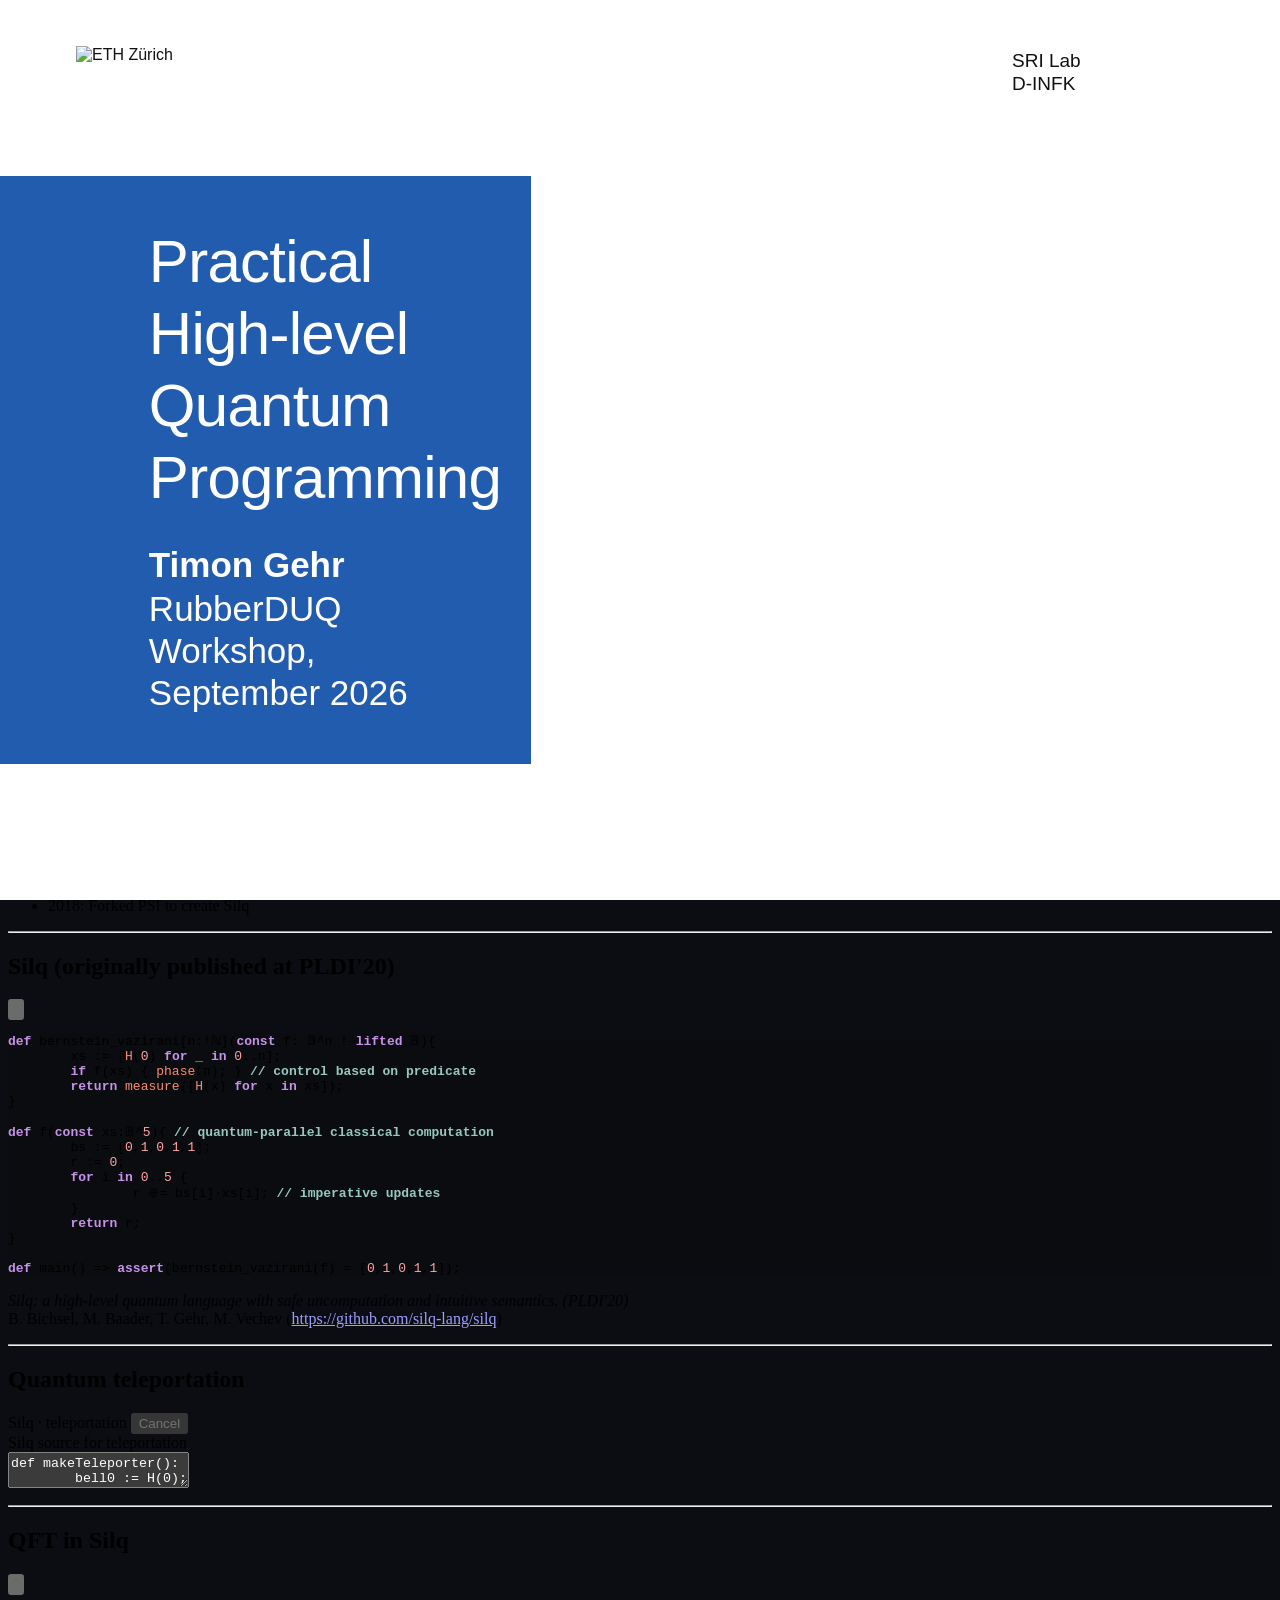
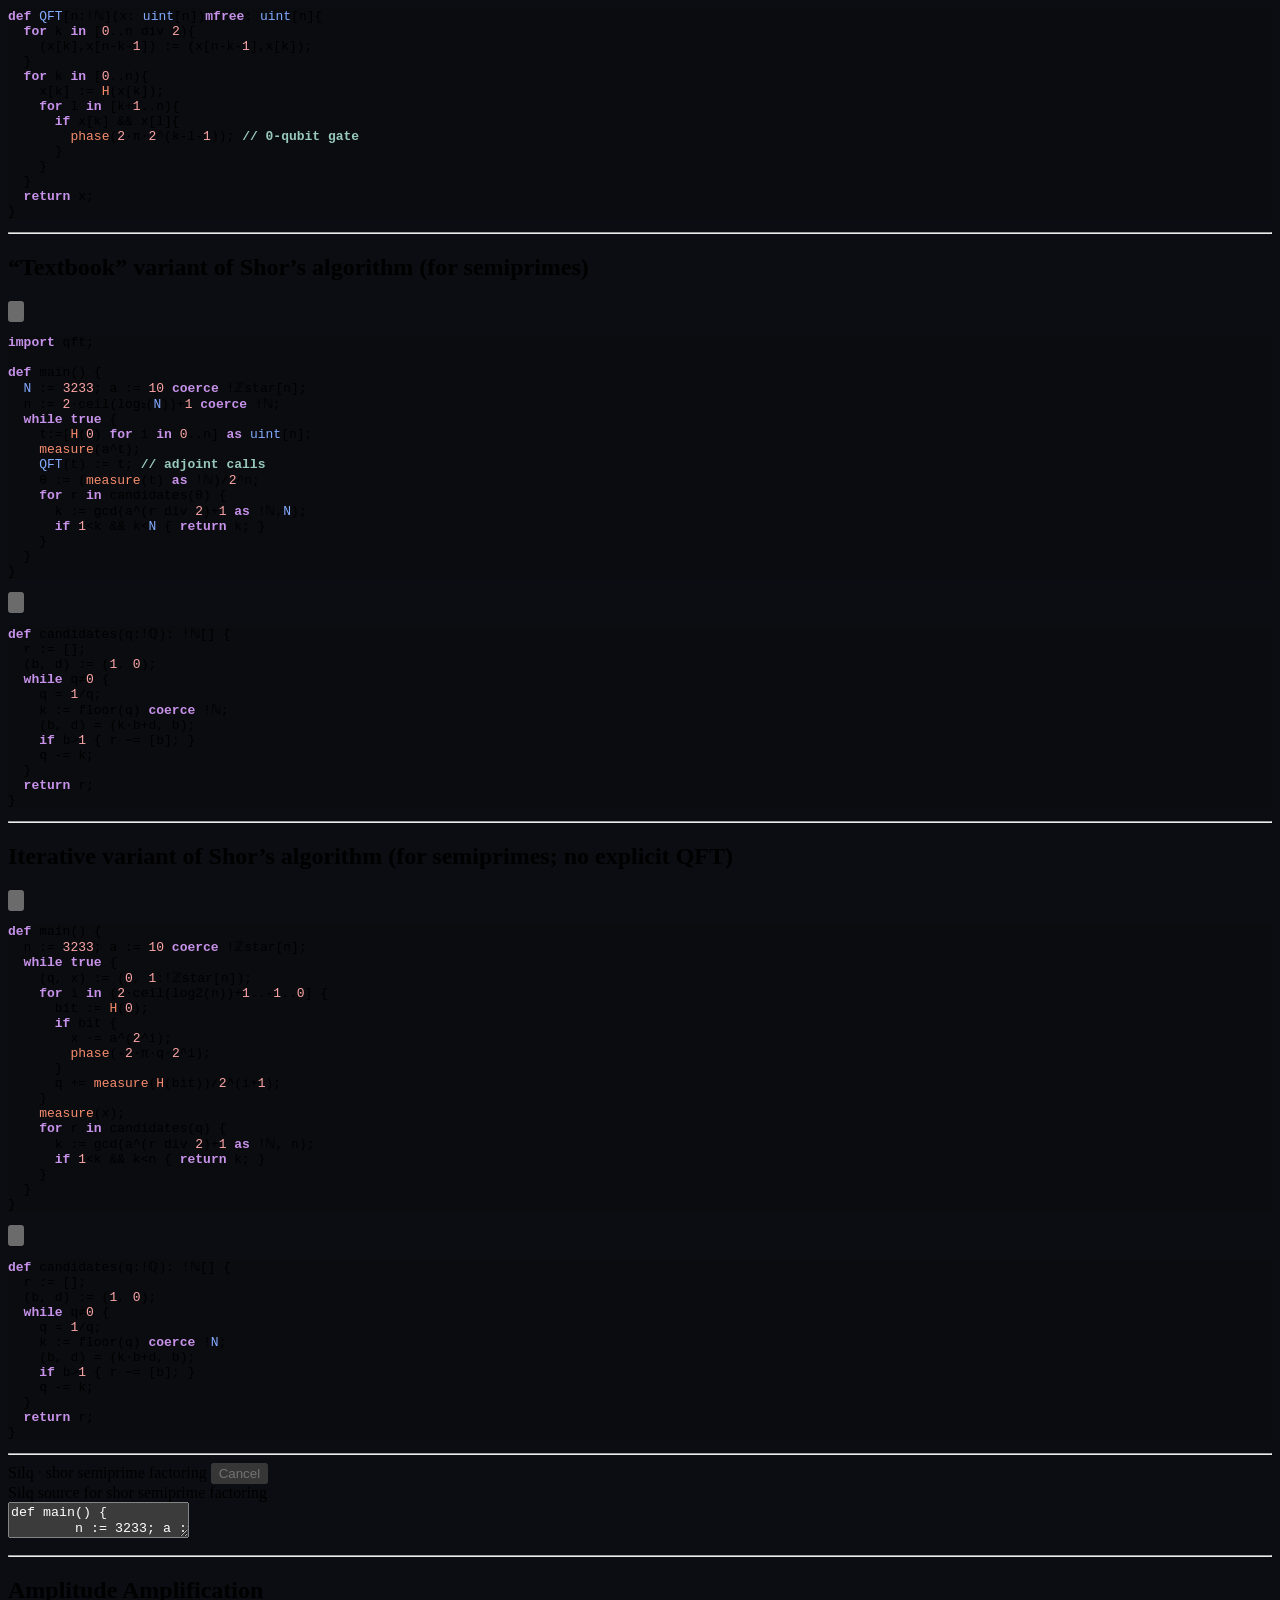
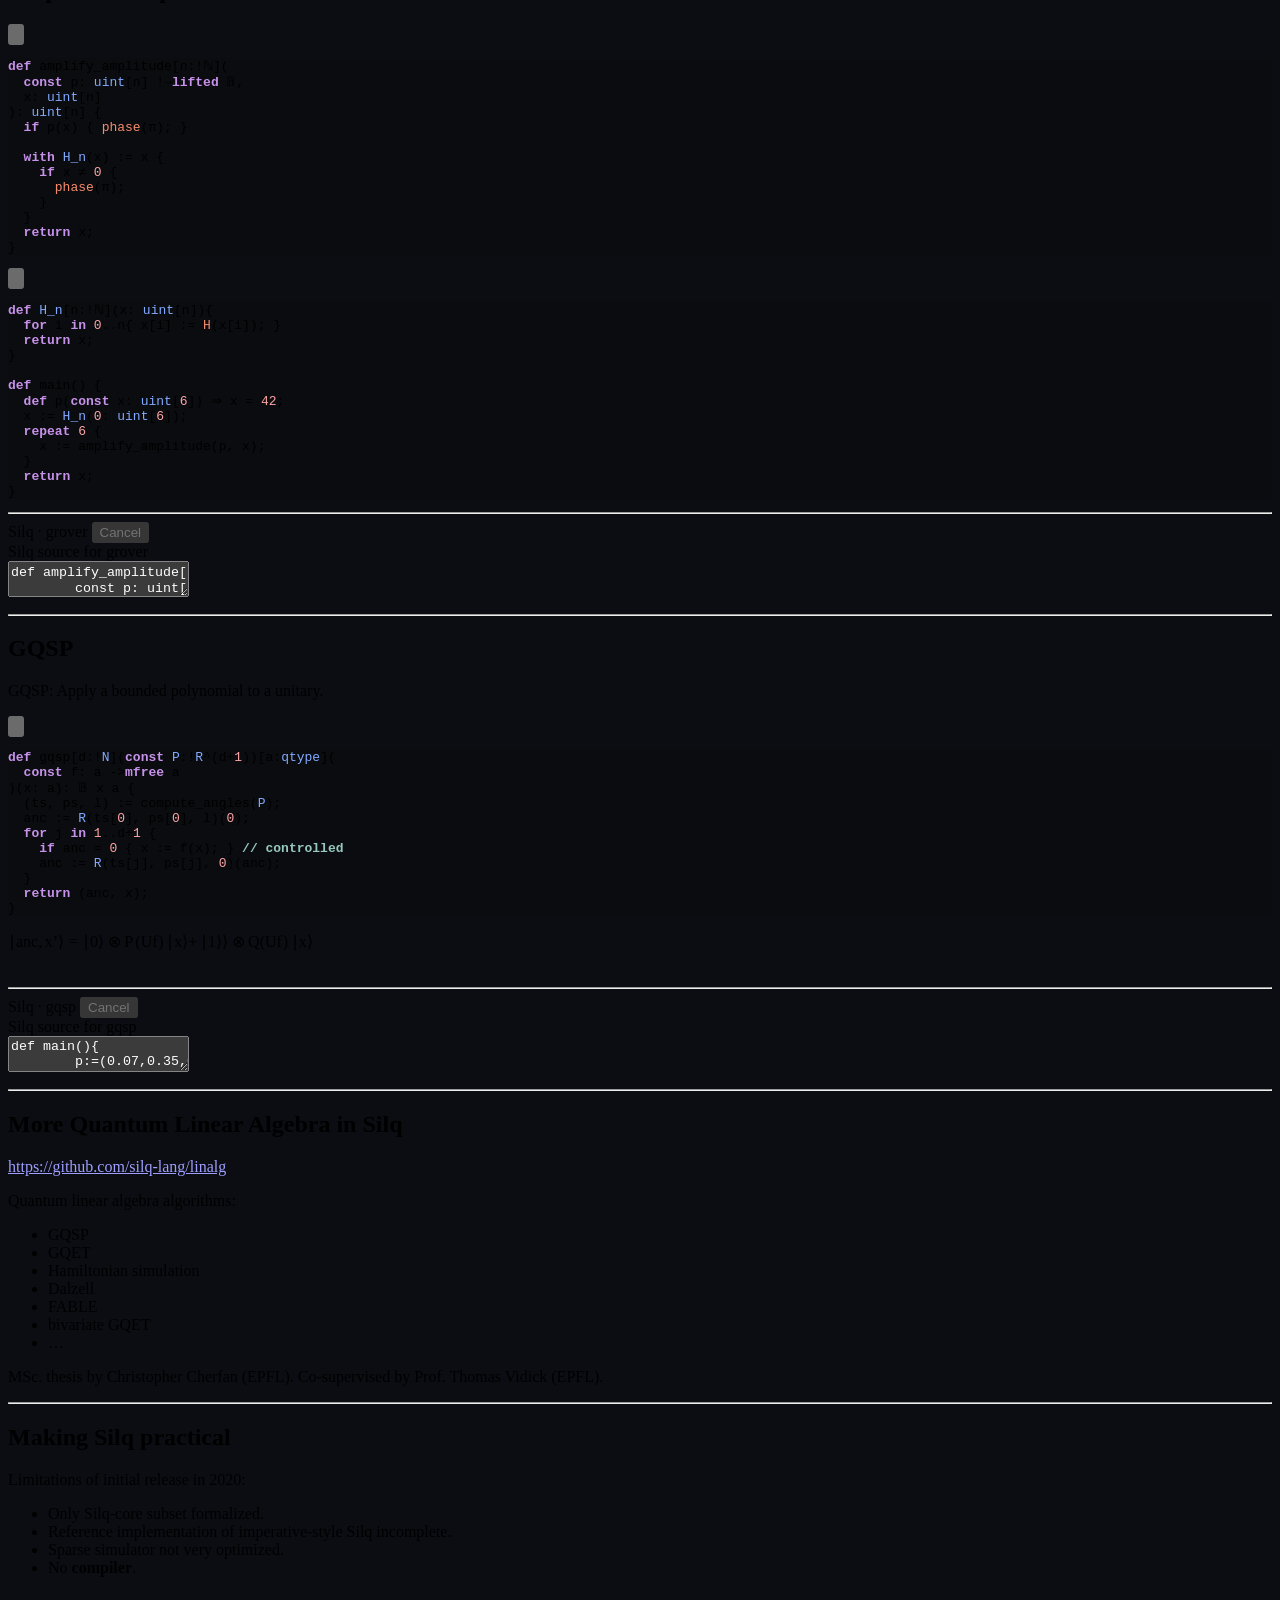
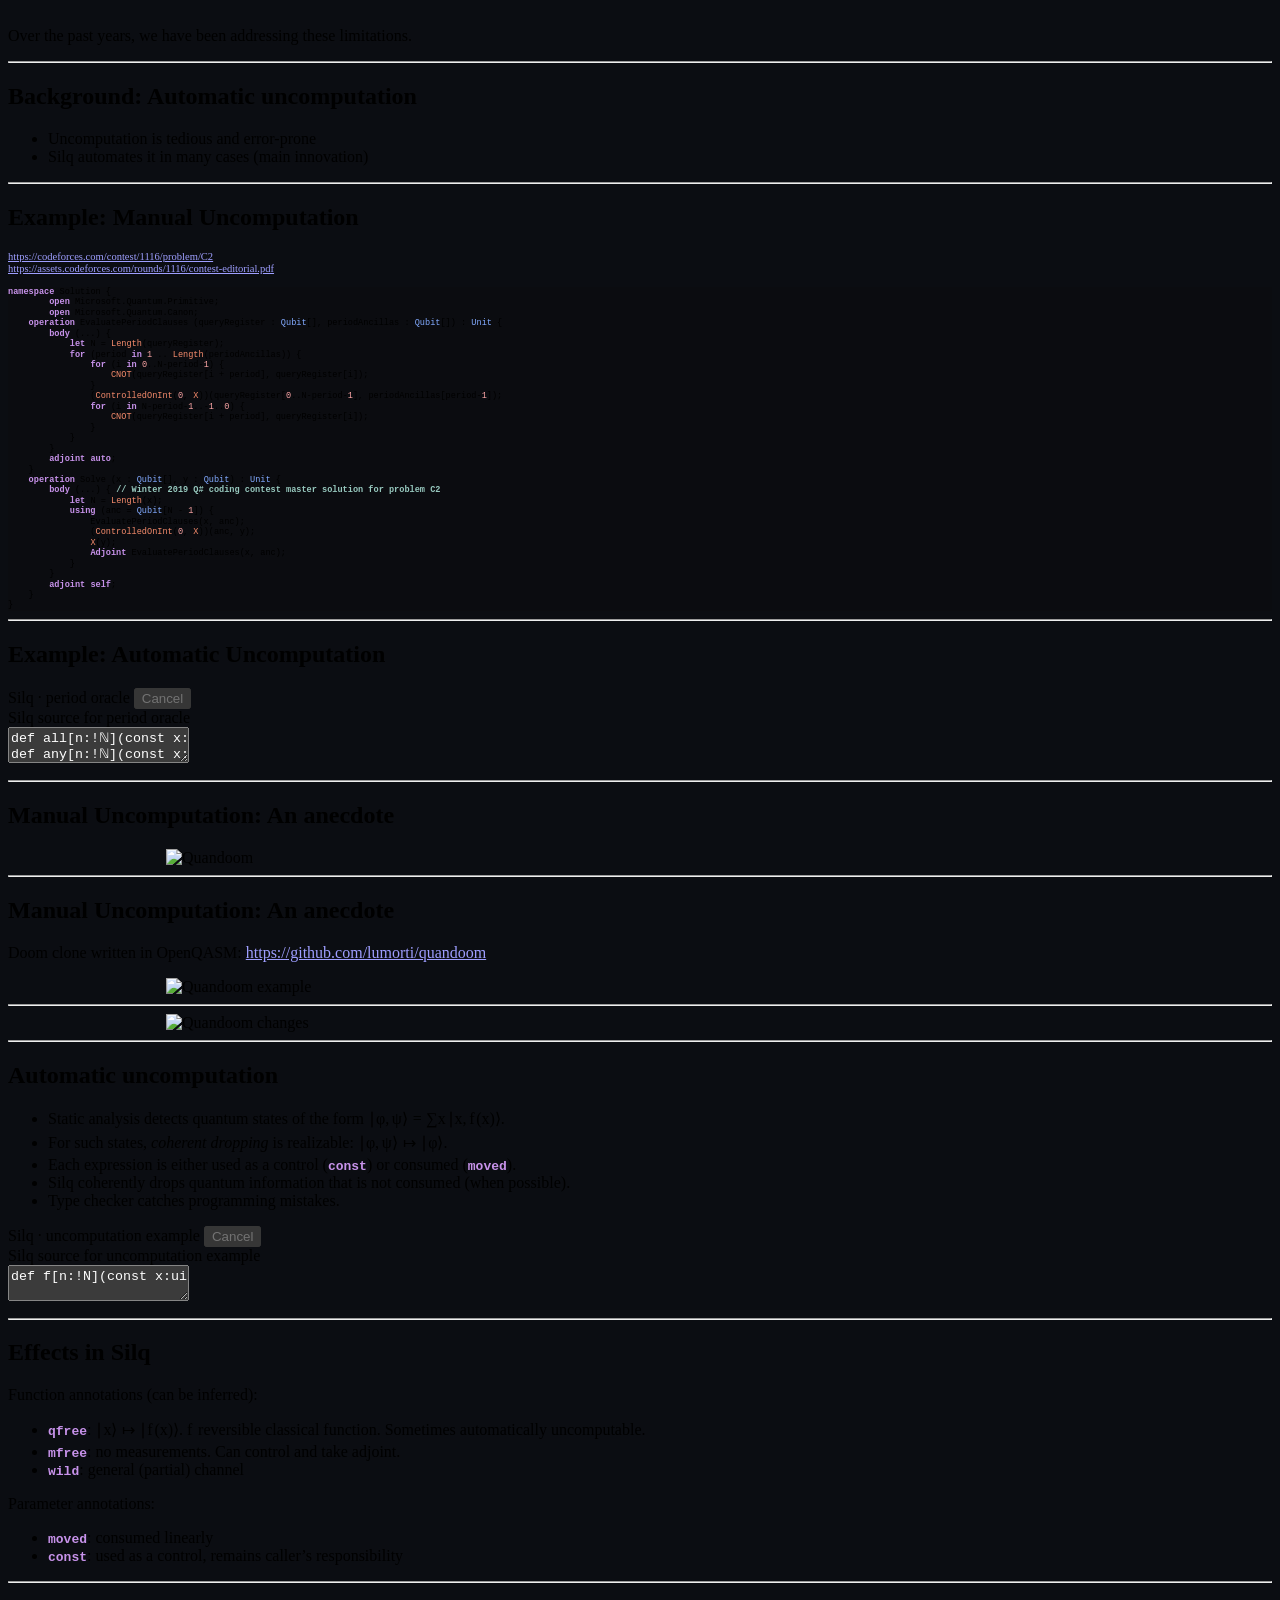
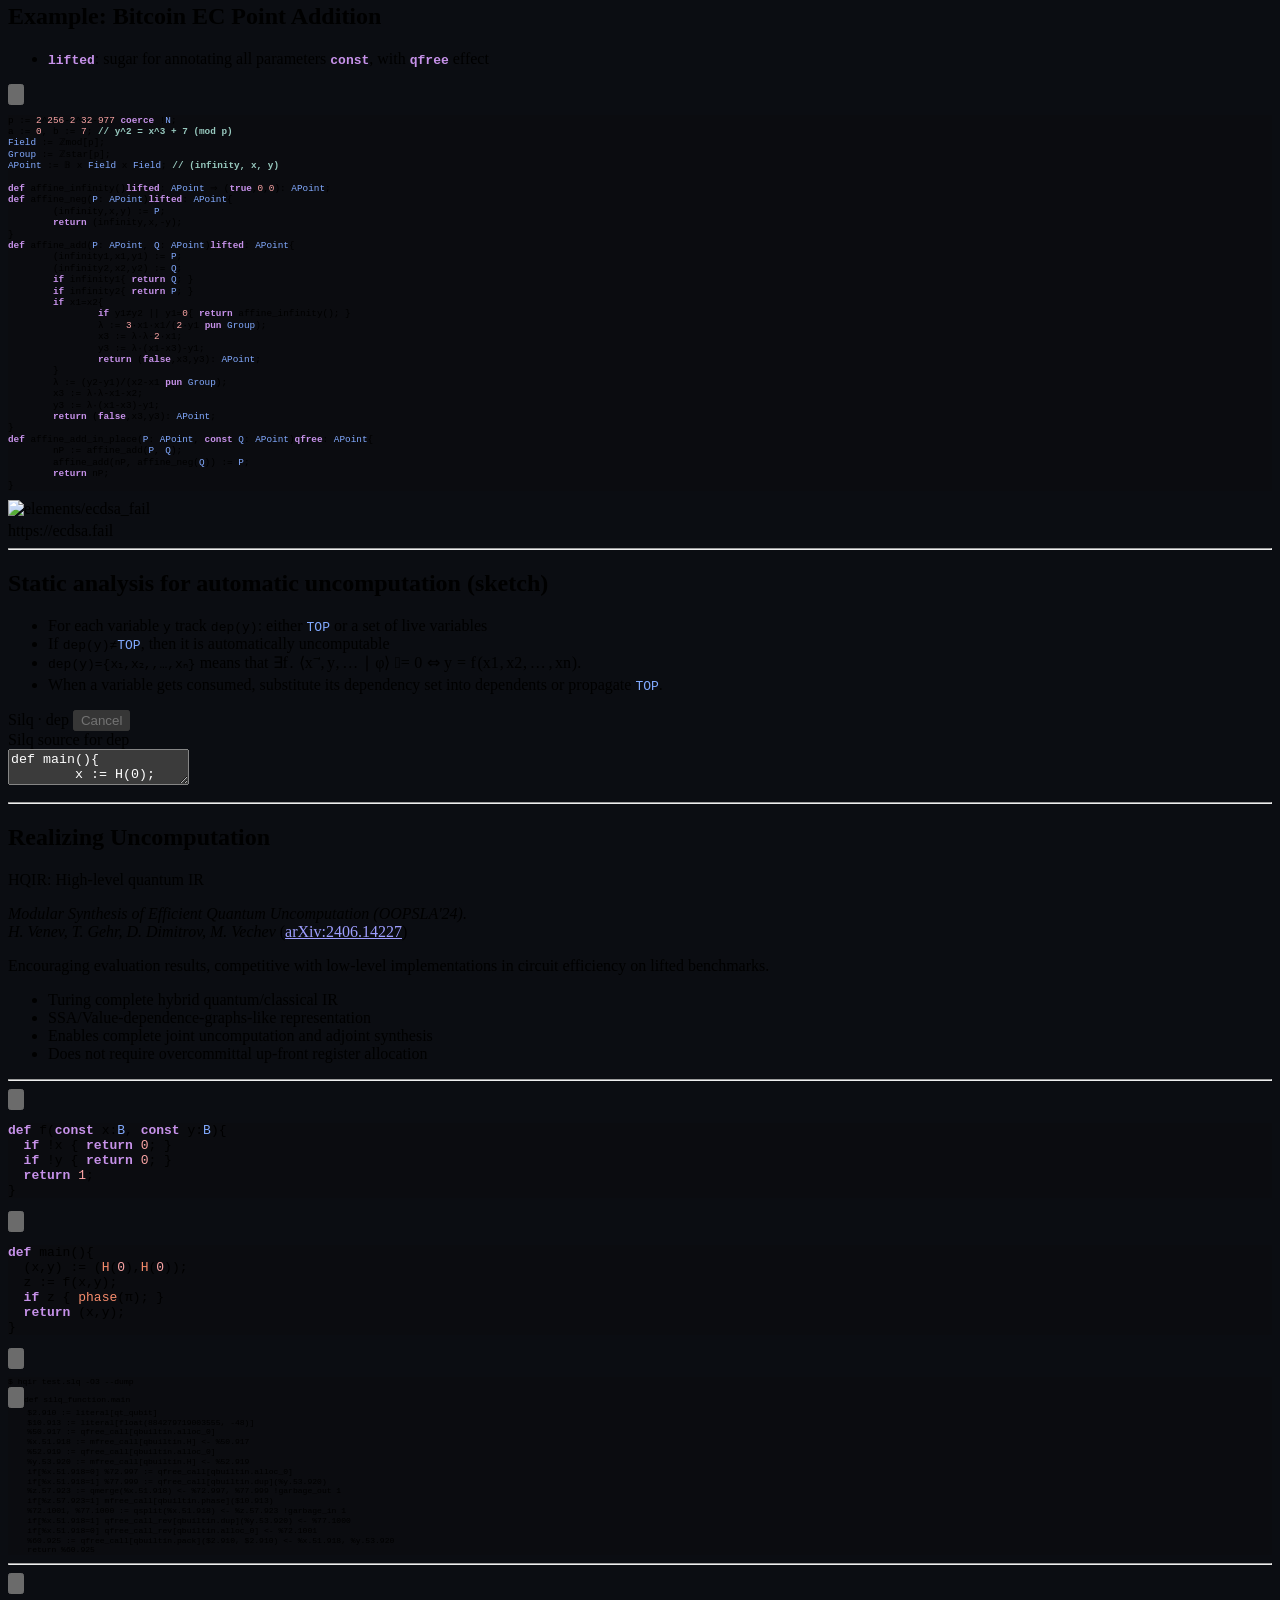
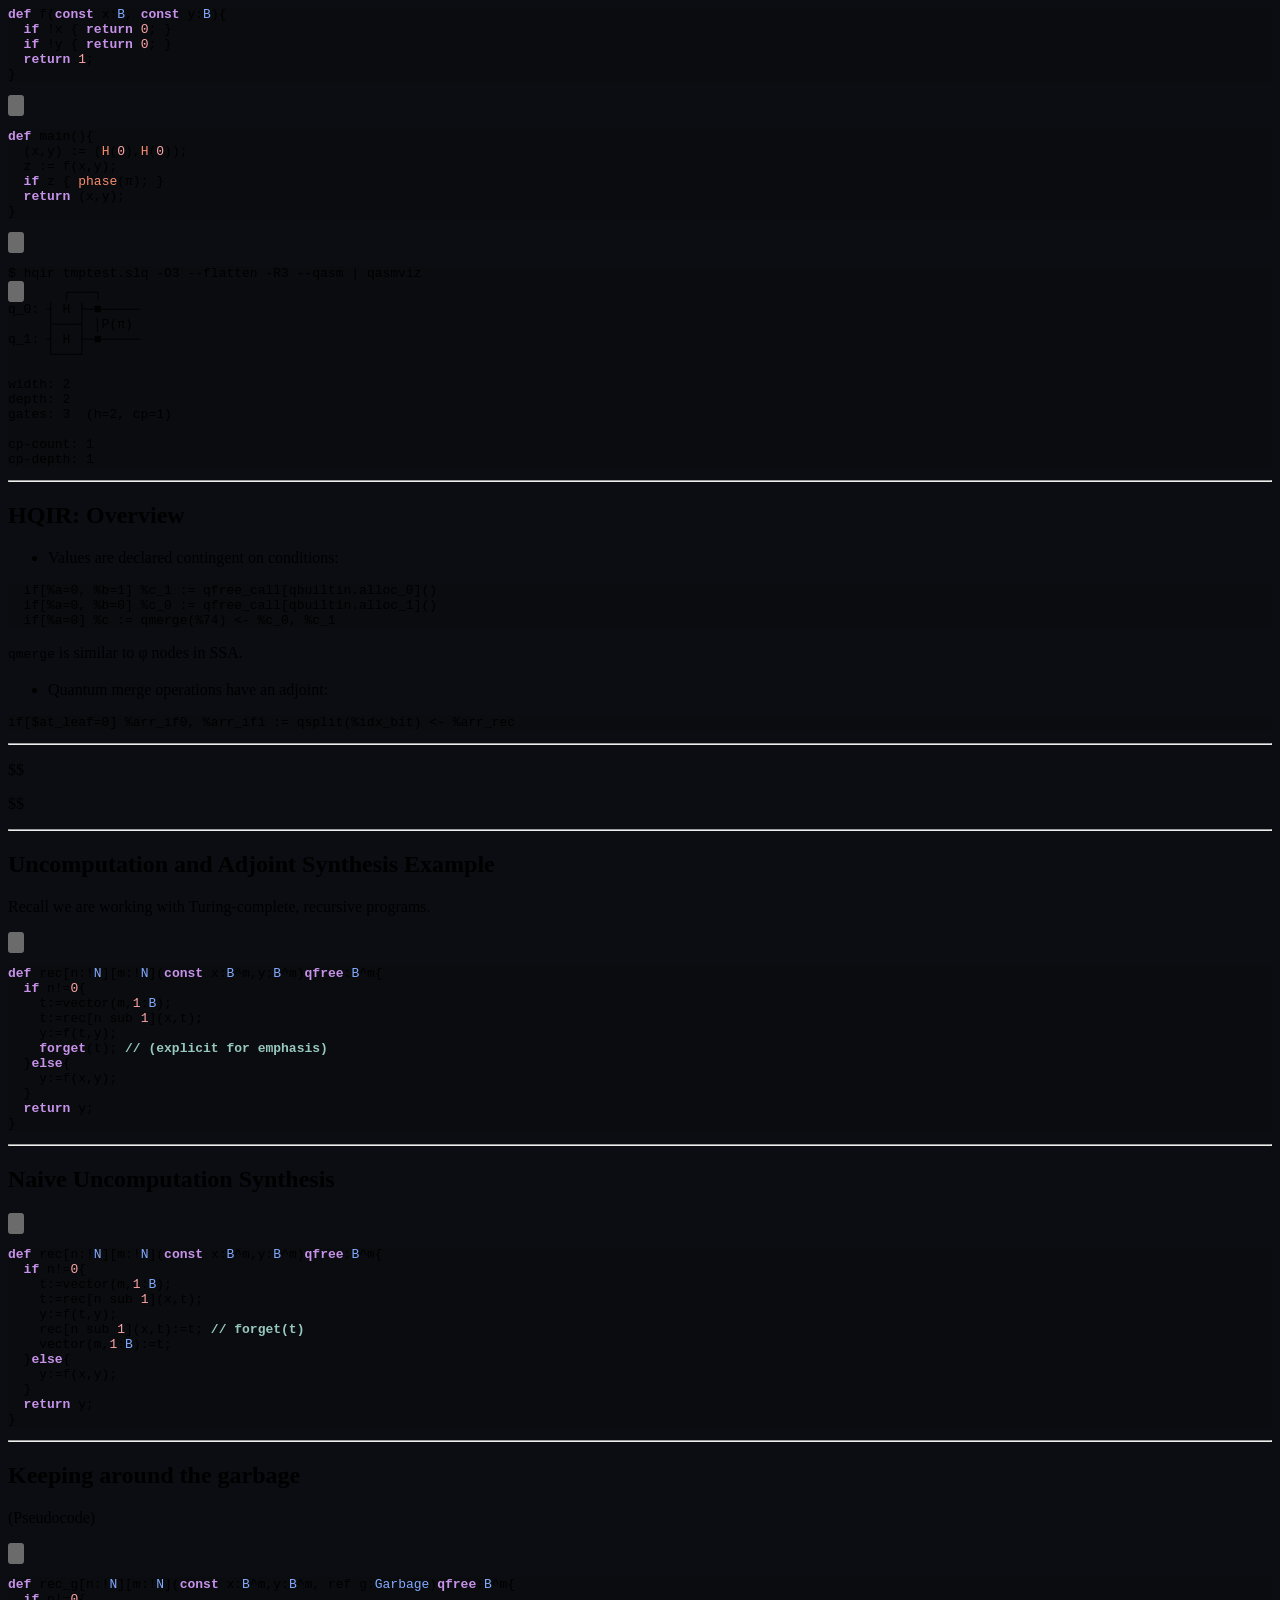
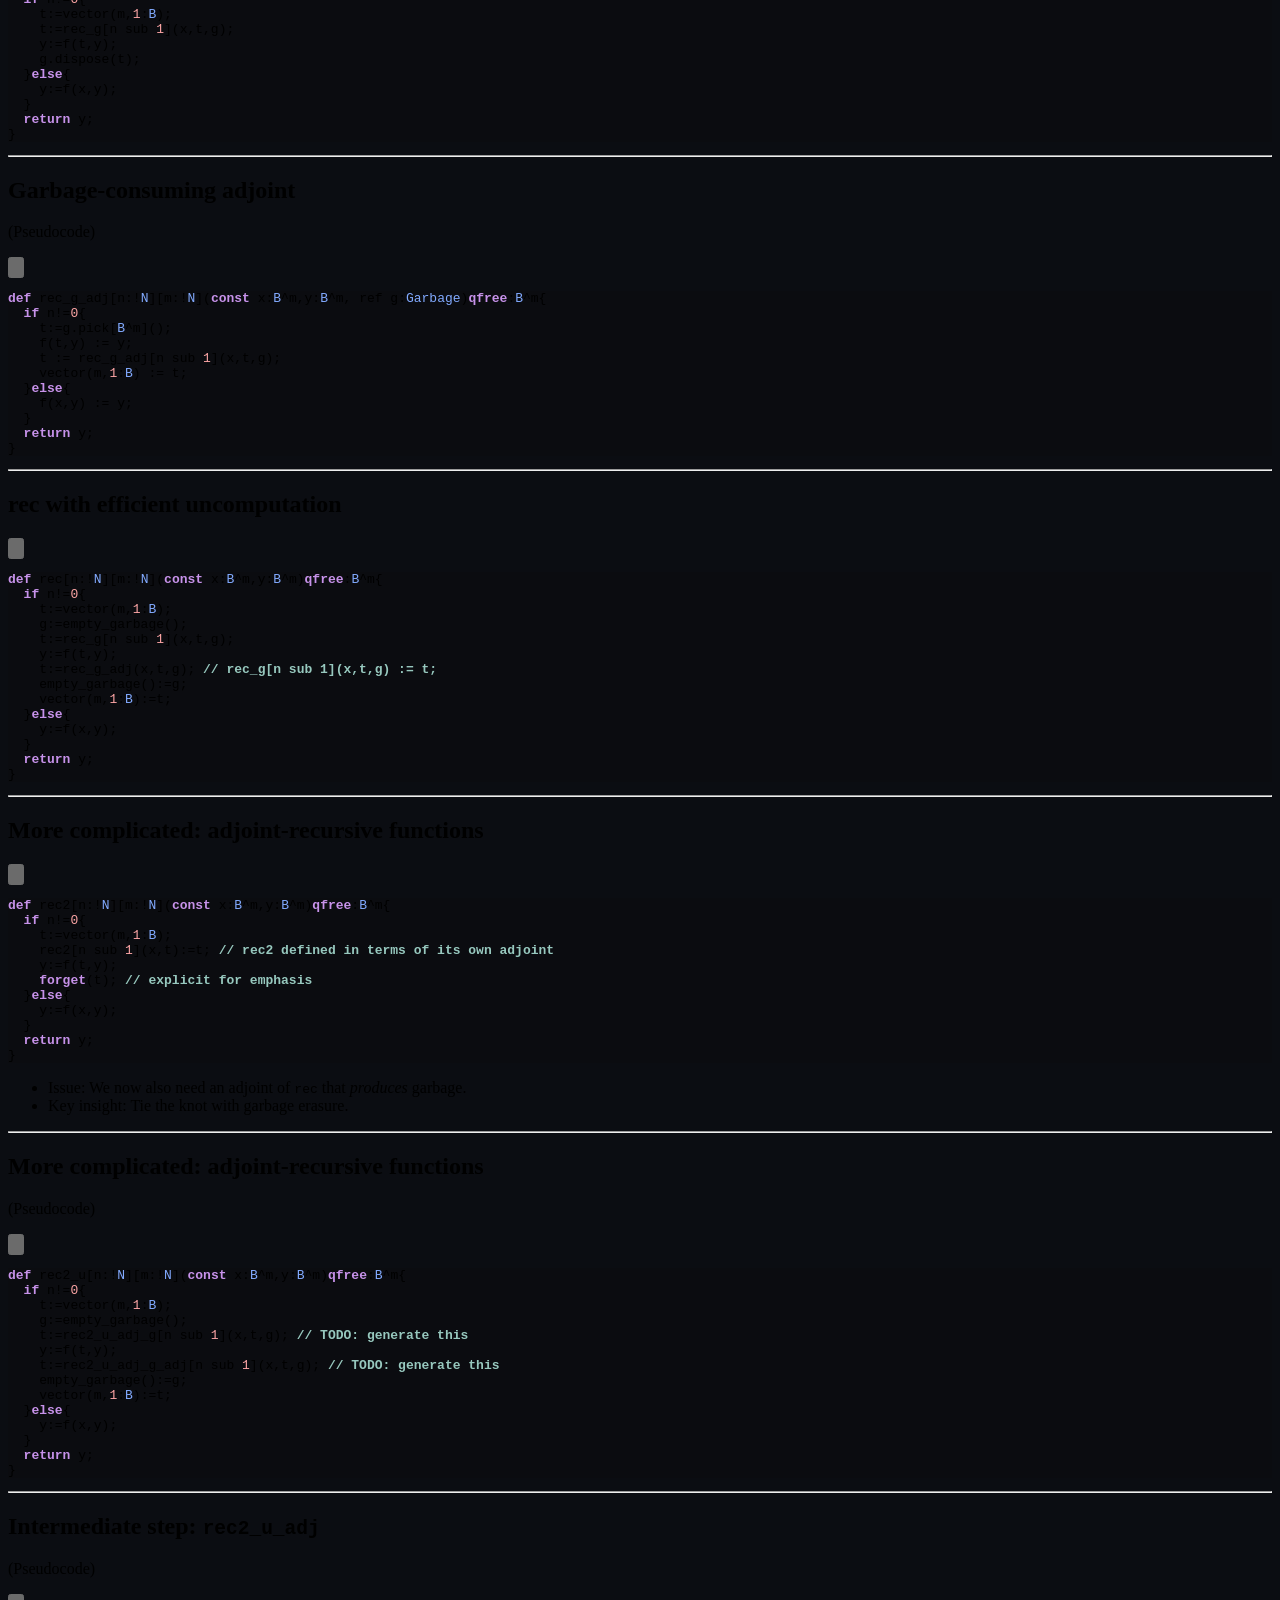
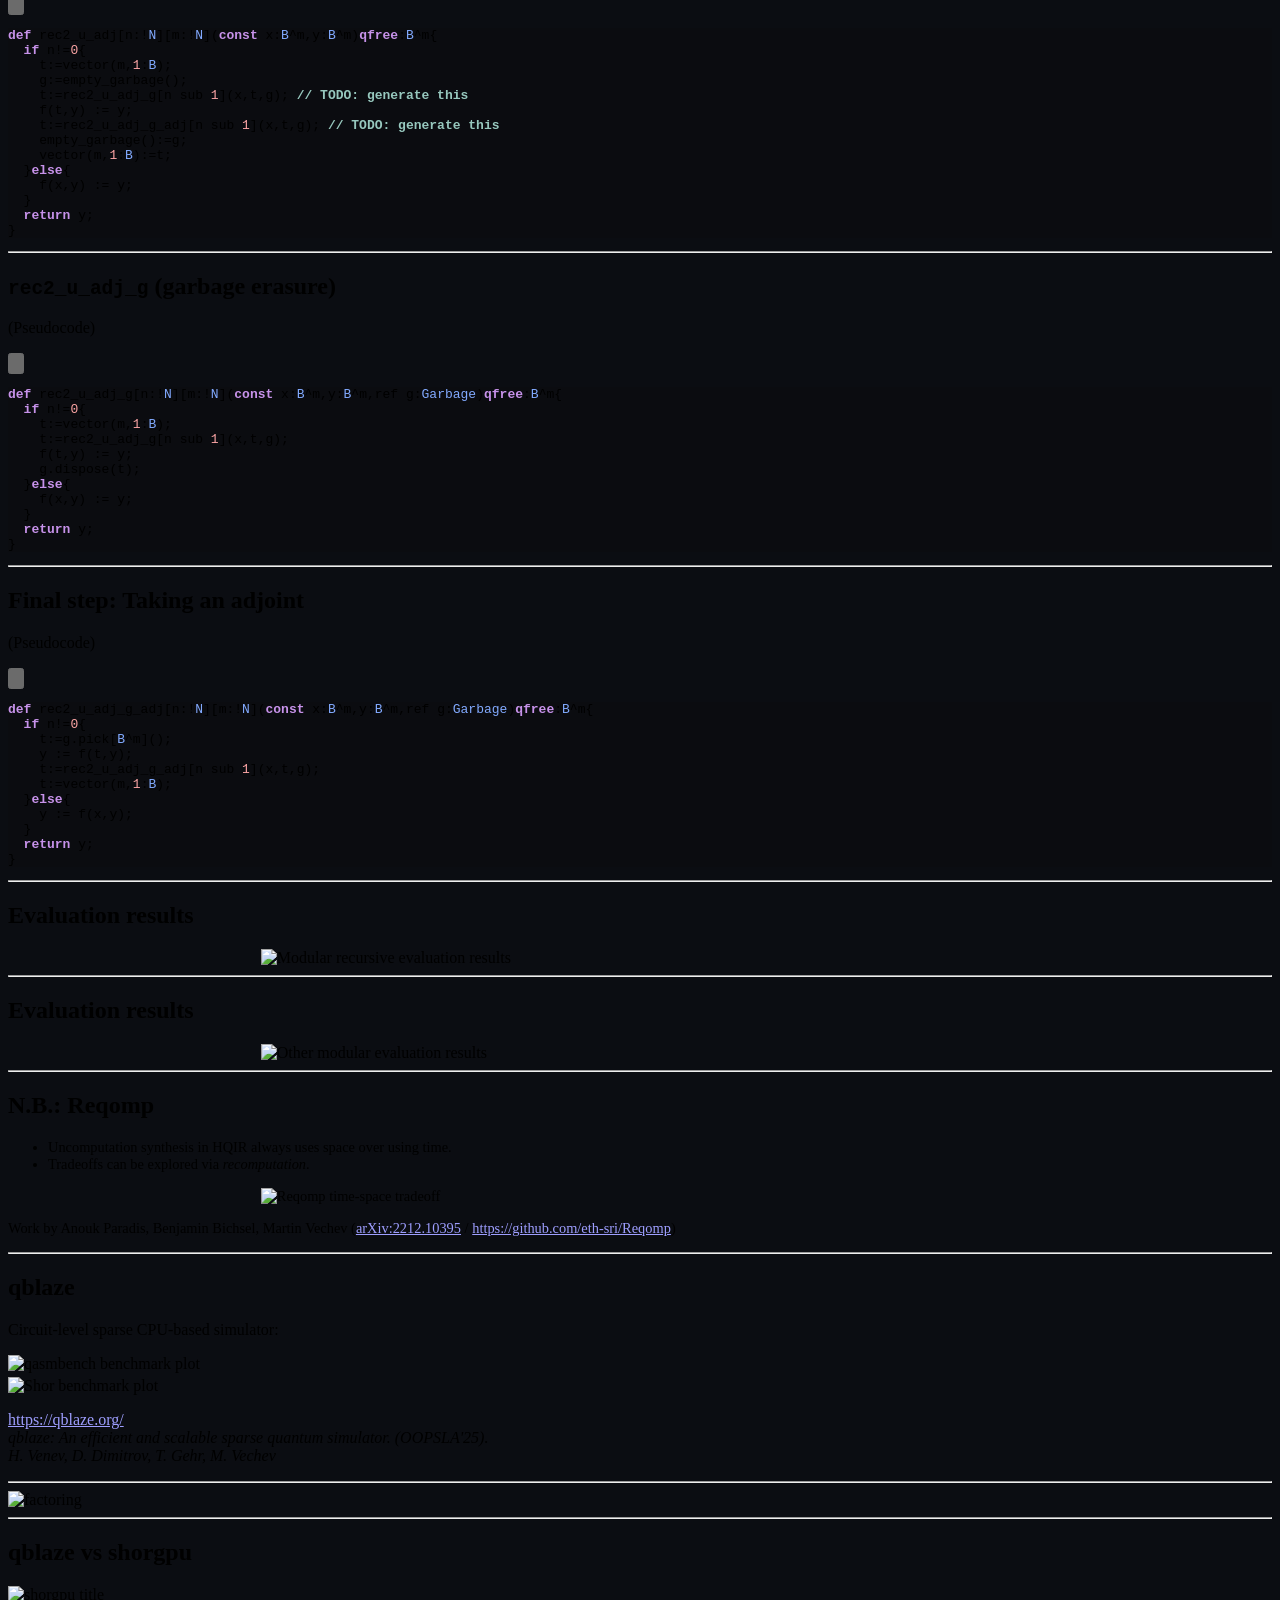
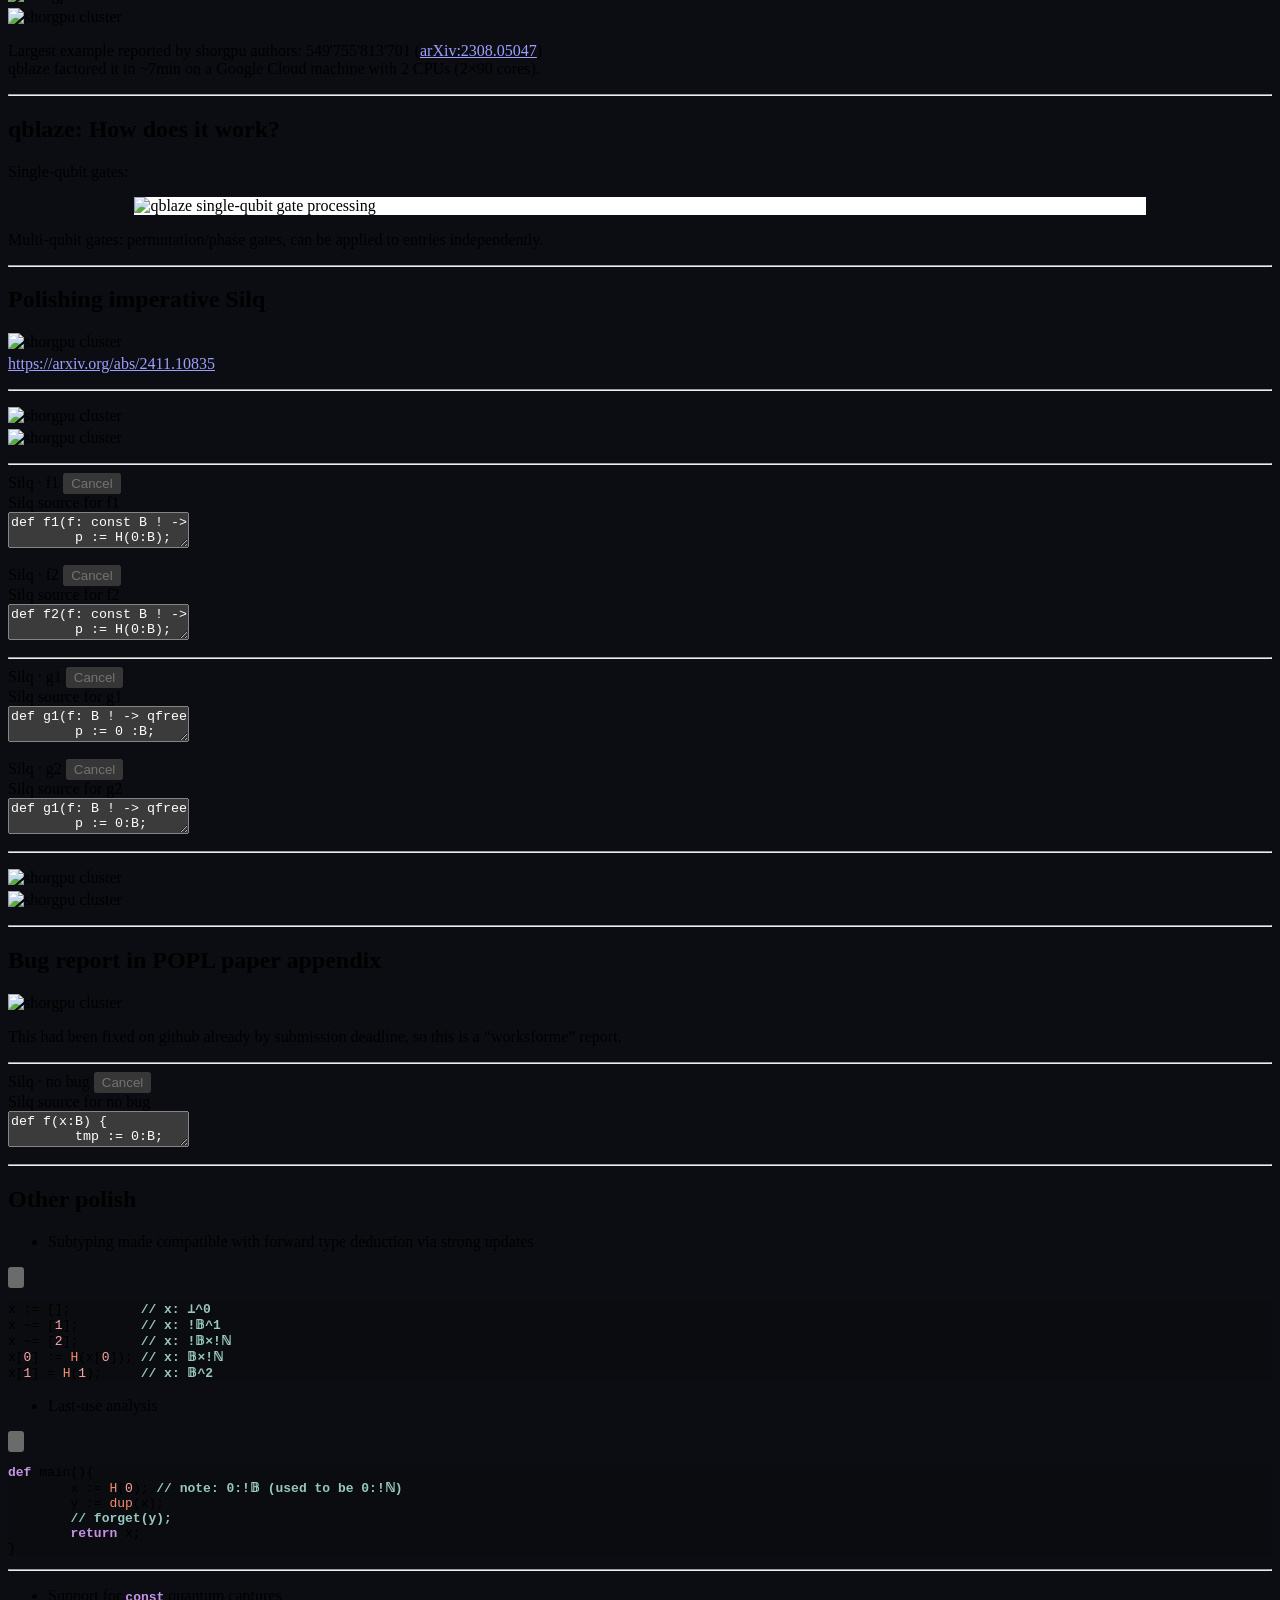
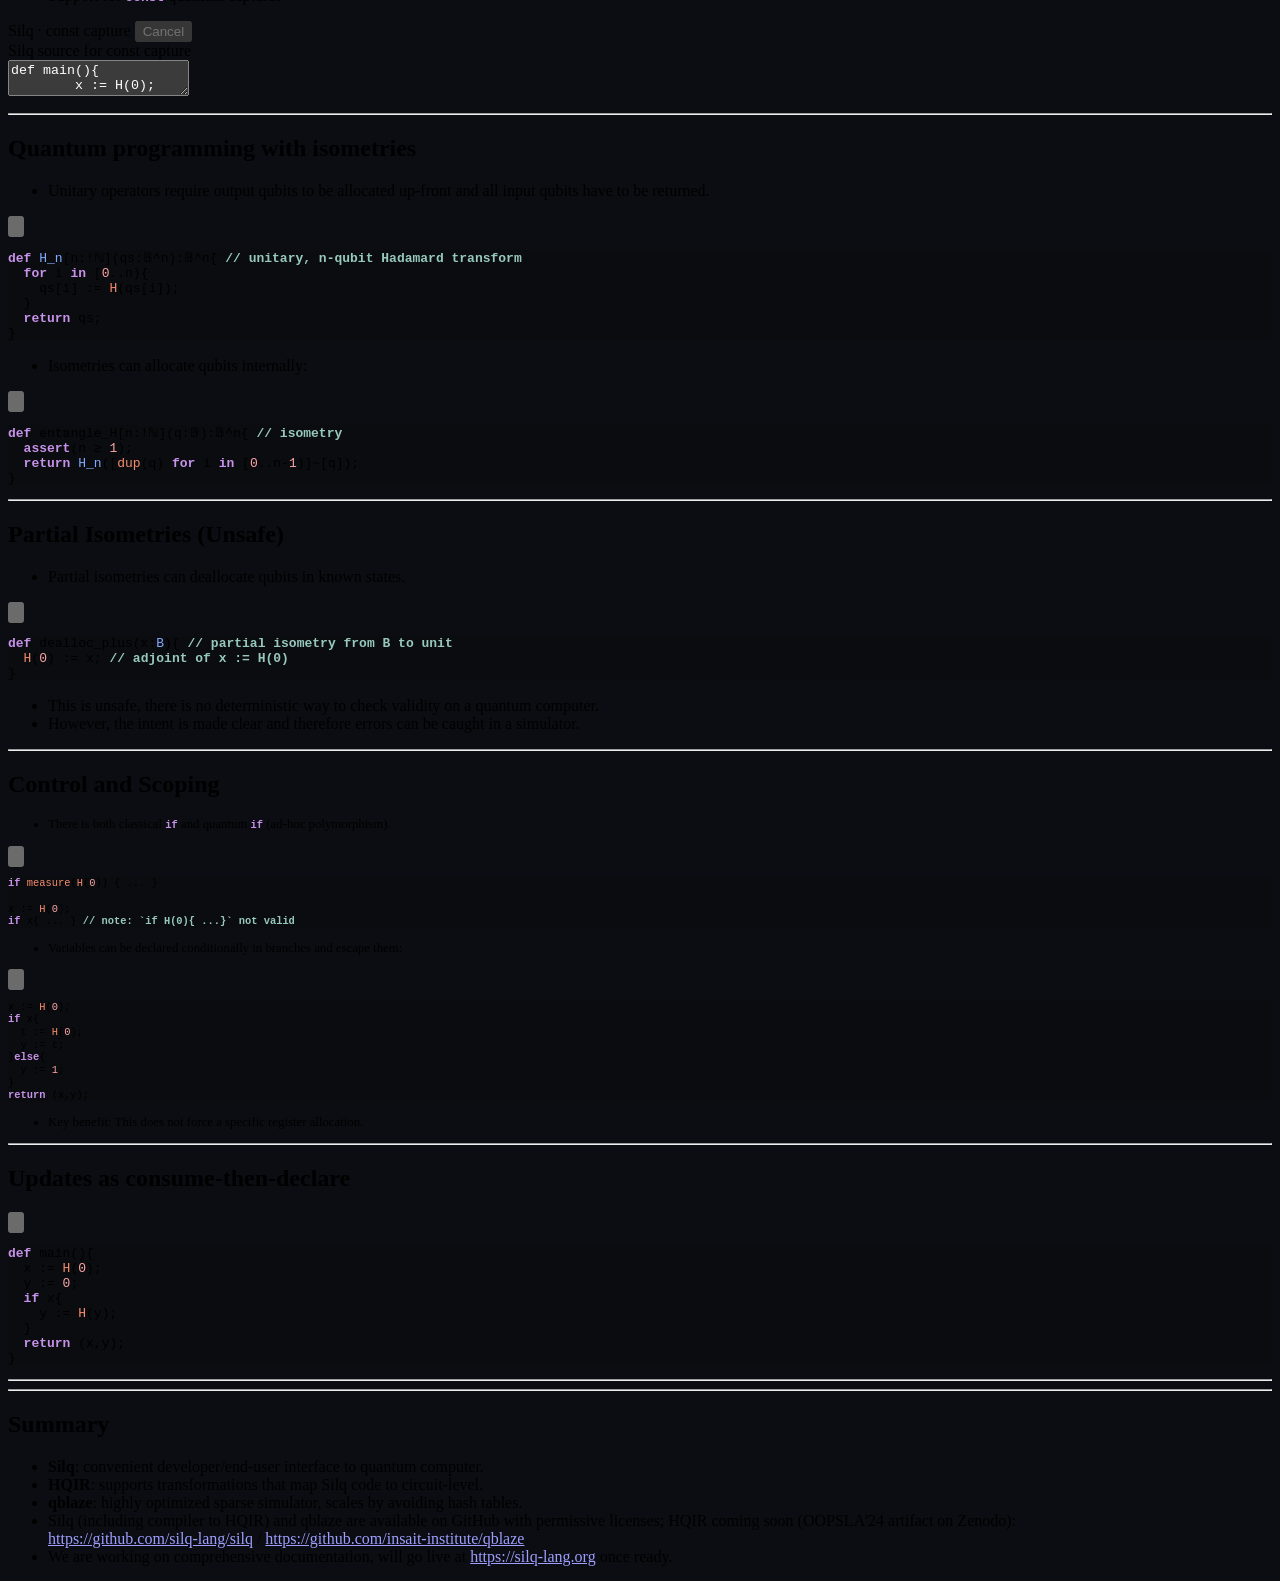
==== index.html @ ba5b6a03 "Publish presentation" ====
<!DOCTYPE html>
<html lang="en-us"><head><meta charset="utf-8"/><meta content="width=device-width,initial-scale=1,viewport-fit=cover" name="viewport"/><title>Practical High-level Quantum Programming · Silq Language</title><meta content="Talk at RubberDUQ WS, September 2026" name="description"/><meta content="dark light" name="color-scheme"/><script>document.documentElement.classList.add("js")</script><link href="/rubberduq26/css/presentation.min.8323ba2b3909bf27a3fcf33677ecf707f67479f3ee6e143b707606d94dcdc7c8.css" integrity="sha256-gyO6KzkJvyej/PM2d+z3B/Z0efPubhQ7cHYG2U3Nx8g=" rel="stylesheet"/><link href="/rubberduq26/vendor/katex/0.16.10/katex.min.css" rel="stylesheet"/><link as="font" crossorigin="" href="/rubberduq26/vendor/katex/0.16.10/fonts/KaTeX_AMS-Regular.woff" rel="preload" type="font/woff"/><link as="font" crossorigin="" href="/rubberduq26/vendor/katex/0.16.10/fonts/KaTeX_AMS-Regular.woff2" rel="preload" type="font/woff2"/><link as="font" crossorigin="" href="/rubberduq26/vendor/katex/0.16.10/fonts/KaTeX_Caligraphic-Bold.woff" rel="preload" type="font/woff"/><link as="font" crossorigin="" href="/rubberduq26/vendor/katex/0.16.10/fonts/KaTeX_Caligraphic-Bold.woff2" rel="preload" type="font/woff2"/><link as="font" crossorigin="" href="/rubberduq26/vendor/katex/0.16.10/fonts/KaTeX_Caligraphic-Regular.woff" rel="preload" type="font/woff"/><link as="font" crossorigin="" href="/rubberduq26/vendor/katex/0.16.10/fonts/KaTeX_Caligraphic-Regular.woff2" rel="preload" type="font/woff2"/><link as="font" crossorigin="" href="/rubberduq26/vendor/katex/0.16.10/fonts/KaTeX_Fraktur-Bold.woff" rel="preload" type="font/woff"/><link as="font" crossorigin="" href="/rubberduq26/vendor/katex/0.16.10/fonts/KaTeX_Fraktur-Bold.woff2" rel="preload" type="font/woff2"/><link as="font" crossorigin="" href="/rubberduq26/vendor/katex/0.16.10/fonts/KaTeX_Fraktur-Regular.woff" rel="preload" type="font/woff"/><link as="font" crossorigin="" href="/rubberduq26/vendor/katex/0.16.10/fonts/KaTeX_Fraktur-Regular.woff2" rel="preload" type="font/woff2"/><link as="font" crossorigin="" href="/rubberduq26/vendor/katex/0.16.10/fonts/KaTeX_Main-Bold.woff" rel="preload" type="font/woff"/><link as="font" crossorigin="" href="/rubberduq26/vendor/katex/0.16.10/fonts/KaTeX_Main-Bold.woff2" rel="preload" type="font/woff2"/><link as="font" crossorigin="" href="/rubberduq26/vendor/katex/0.16.10/fonts/KaTeX_Main-BoldItalic.woff" rel="preload" type="font/woff"/><link as="font" crossorigin="" href="/rubberduq26/vendor/katex/0.16.10/fonts/KaTeX_Main-BoldItalic.woff2" rel="preload" type="font/woff2"/><link as="font" crossorigin="" href="/rubberduq26/vendor/katex/0.16.10/fonts/KaTeX_Main-Italic.woff" rel="preload" type="font/woff"/><link as="font" crossorigin="" href="/rubberduq26/vendor/katex/0.16.10/fonts/KaTeX_Main-Italic.woff2" rel="preload" type="font/woff2"/><link as="font" crossorigin="" href="/rubberduq26/vendor/katex/0.16.10/fonts/KaTeX_Main-Regular.woff" rel="preload" type="font/woff"/><link as="font" crossorigin="" href="/rubberduq26/vendor/katex/0.16.10/fonts/KaTeX_Main-Regular.woff2" rel="preload" type="font/woff2"/><link as="font" crossorigin="" href="/rubberduq26/vendor/katex/0.16.10/fonts/KaTeX_Math-BoldItalic.woff" rel="preload" type="font/woff"/><link as="font" crossorigin="" href="/rubberduq26/vendor/katex/0.16.10/fonts/KaTeX_Math-BoldItalic.woff2" rel="preload" type="font/woff2"/><link as="font" crossorigin="" href="/rubberduq26/vendor/katex/0.16.10/fonts/KaTeX_Math-Italic.woff" rel="preload" type="font/woff"/><link as="font" crossorigin="" href="/rubberduq26/vendor/katex/0.16.10/fonts/KaTeX_Math-Italic.woff2" rel="preload" type="font/woff2"/><link as="font" crossorigin="" href="/rubberduq26/vendor/katex/0.16.10/fonts/KaTeX_SansSerif-Bold.woff" rel="preload" type="font/woff"/><link as="font" crossorigin="" href="/rubberduq26/vendor/katex/0.16.10/fonts/KaTeX_SansSerif-Bold.woff2" rel="preload" type="font/woff2"/><link as="font" crossorigin="" href="/rubberduq26/vendor/katex/0.16.10/fonts/KaTeX_SansSerif-Italic.woff" rel="preload" type="font/woff"/><link as="font" crossorigin="" href="/rubberduq26/vendor/katex/0.16.10/fonts/KaTeX_SansSerif-Italic.woff2" rel="preload" type="font/woff2"/><link as="font" crossorigin="" href="/rubberduq26/vendor/katex/0.16.10/fonts/KaTeX_SansSerif-Regular.woff" rel="preload" type="font/woff"/><link as="font" crossorigin="" href="/rubberduq26/vendor/katex/0.16.10/fonts/KaTeX_SansSerif-Regular.woff2" rel="preload" type="font/woff2"/><link as="font" crossorigin="" href="/rubberduq26/vendor/katex/0.16.10/fonts/KaTeX_Script-Regular.woff" rel="preload" type="font/woff"/><link as="font" crossorigin="" href="/rubberduq26/vendor/katex/0.16.10/fonts/KaTeX_Script-Regular.woff2" rel="preload" type="font/woff2"/><link as="font" crossorigin="" href="/rubberduq26/vendor/katex/0.16.10/fonts/KaTeX_Size1-Regular.woff" rel="preload" type="font/woff"/><link as="font" crossorigin="" href="/rubberduq26/vendor/katex/0.16.10/fonts/KaTeX_Size1-Regular.woff2" rel="preload" type="font/woff2"/><link as="font" crossorigin="" href="/rubberduq26/vendor/katex/0.16.10/fonts/KaTeX_Size2-Regular.woff" rel="preload" type="font/woff"/><link as="font" crossorigin="" href="/rubberduq26/vendor/katex/0.16.10/fonts/KaTeX_Size2-Regular.woff2" rel="preload" type="font/woff2"/><link as="font" crossorigin="" href="/rubberduq26/vendor/katex/0.16.10/fonts/KaTeX_Size3-Regular.woff" rel="preload" type="font/woff"/><link as="font" crossorigin="" href="/rubberduq26/vendor/katex/0.16.10/fonts/KaTeX_Size3-Regular.woff2" rel="preload" type="font/woff2"/><link as="font" crossorigin="" href="/rubberduq26/vendor/katex/0.16.10/fonts/KaTeX_Size4-Regular.woff" rel="preload" type="font/woff"/><link as="font" crossorigin="" href="/rubberduq26/vendor/katex/0.16.10/fonts/KaTeX_Size4-Regular.woff2" rel="preload" type="font/woff2"/><link as="font" crossorigin="" href="/rubberduq26/vendor/katex/0.16.10/fonts/KaTeX_Typewriter-Regular.woff" rel="preload" type="font/woff"/><link as="font" crossorigin="" href="/rubberduq26/vendor/katex/0.16.10/fonts/KaTeX_Typewriter-Regular.woff2" rel="preload" type="font/woff2"/><script defer="" integrity="sha256-bWhGbstqJBZ3uyy65RXaLDtMa2LmDjEk75KriuEPbFs=" src="/rubberduq26/js/slides.min.6d68466ecb6a241677bb2cbae515da2c3b4c6b62e60e3124ef92ab8ae10f6c5b.js"></script><script defer="" integrity="sha256-uK1YT5I8CM7nFaC5fp3dYUDJ22bHNRpXgv/1+NQukoI=" src="/rubberduq26/js/code-copy.min.b8ad584f923c08cee715a0b97e9ddd6140c9db66c7351a5782fff5f8d42e9282.js"></script><script data-runtime-url="/rubberduq26/wasm/silq.js" data-silq-runtime="" data-wasm-url="/rubberduq26/wasm/silq.wasm" data-worker-url="/rubberduq26/js/live-silq-worker.min.d282f4b6dce2fb1ca5de0c820cde111c99b44fd6791ade66b141452f6debbc06.js" type="application/json"></script><script defer="" integrity="sha256-e2BryezmVFTAMLiySyMHJIRzXNfVZ0t8uCTElFgrB6g=" src="/rubberduq26/js/agda-input-data.min.7b606bc9ece65454c030b8b24b23072484735cd7d5674b7cb824c494582b07a8.js"></script><script defer="" integrity="sha256-6CsSlt1YOAusYdVg+v2XMFoKjEDgW5t0ozKOVaU9eC8=" src="/rubberduq26/js/live-silq.min.e82b1296dd58380bac61d560fafd97305a0a8c40e05b9b74a3328e55a53d782f.js"></script></head><body class="presentation-page"><a class="slide-skip-link" href="#slide-deck">Skip to slides</a><main aria-label="Practical High-level Quantum Programming presentation" class="slide-deck" id="slide-deck"><article class="slide-source" data-slide-source=""><style>body.presentation-page:has(.eth-title-frame){--eth-blue:#215caf;--eth-red:#b7352d;--eth-link:var(--link);background:var(--bg)}body.presentation-page:has(.eth-title-frame[data-content-theme=dark]){color-scheme:dark;--bg:#0b0d12;--fg:#e8e8ea;--muted:#9aa0a6;--link:#8ab4f8;--card:#12141b;--border:#272b36;--shadow:0 10px 30px rgba(0, 0, 0, 0.35);--surface-1:#161616;--surface-2:#0e0e0e;--surface-3:#1d1d1d;--border-1:#3a3a3a;--text-1:#e6e6e6;--code-bg:#0b0c10;--code-fg:#e8e8ea;--code-border:#272b36;--code-inline-bg:rgba(255, 255, 255, 0.06);--code-inline-fg:#e8e8ea;--plot-color:rgba(255, 255, 255, 0.9)}body.presentation-page:has(.eth-title-frame[data-content-theme=dark]) pre{background:var(--code-bg);border-color:var(--code-border)}body.presentation-page:has(.eth-title-frame[data-content-theme=dark]) .tok-kw{color:#c792ea;font-weight:600}body.presentation-page:has(.eth-title-frame[data-content-theme=dark]) .tok-type{color:#82aaff}body.presentation-page:has(.eth-title-frame[data-content-theme=dark]) .tok-ident{color:#e8e8ea}body.presentation-page:has(.eth-title-frame[data-content-theme=dark]) .tok-fn{color:#7ee787}body.presentation-page:has(.eth-title-frame[data-content-theme=dark]) .tok-quantum-op{color:#f78c6c}body.presentation-page:has(.eth-title-frame[data-content-theme=dark]) .tok-const,body.presentation-page:has(.eth-title-frame[data-content-theme=dark]) .tok-number{color:#fca5a5}body.presentation-page:has(.eth-title-frame[data-content-theme=dark]) .tok-string{color:#ecc48d}body.presentation-page:has(.eth-title-frame[data-content-theme=dark]) .tok-comment{color:#9fd3c8;font-style:normal;font-weight:600;opacity:.95}body.presentation-page:has(.eth-title-frame[data-content-theme=dark]) .tok-err{background:#525f70;color:#000}body.presentation-page:has(.eth-title-frame[data-content-theme=light]){color-scheme:light;--bg:#fff;--fg:#1b1f23;--muted:#5f6368;--link:#215caf;--card:#fff;--border:#e6e6e6;--shadow:0 8px 24px rgba(0, 0, 0, 0.08);--surface-1:#fff;--surface-2:#f8f8f8;--surface-3:#efefef;--border-1:#d6d6d6;--text-1:#1a1a1a;--code-bg:#f6f8fa;--code-fg:#1b1f23;--code-border:#e6e6e6;--code-inline-bg:#f6f8fa;--code-inline-fg:#1b1f23;--plot-color:rgba(0, 0, 0, 0.85)}body.presentation-page:has(.eth-title-frame[data-content-theme=light]) .tok-kw{color:#6f42c1;font-weight:600}body.presentation-page:has(.eth-title-frame[data-content-theme=light]) .tok-type{color:#0f5ea8}body.presentation-page:has(.eth-title-frame[data-content-theme=light]) .tok-ident{color:#1f2328}body.presentation-page:has(.eth-title-frame[data-content-theme=light]) .tok-fn{color:#00684a}body.presentation-page:has(.eth-title-frame[data-content-theme=light]) .tok-quantum-op{color:#b54708}body.presentation-page:has(.eth-title-frame[data-content-theme=light]) .tok-const,body.presentation-page:has(.eth-title-frame[data-content-theme=light]) .tok-number{color:#b42318}body.presentation-page:has(.eth-title-frame[data-content-theme=light]) .tok-string{color:#8a5a00}body.presentation-page:has(.eth-title-frame[data-content-theme=light]) .tok-comment{color:#4b2533;font-style:normal;font-weight:600;opacity:1}body.presentation-page:has(.eth-title-frame[data-content-theme=light]) .tok-err{background:#fdd;color:#7a0916}body.presentation-page:has(.eth-title-frame) .slide{font-family:helvetica neue,Helvetica,Arial,sans-serif}body.presentation-page:has(.eth-title-frame) .slide:has(.eth-title-frame){padding:0!important;overflow:hidden;justify-content:stretch;background:#fff!important;border:0!important;box-shadow:none!important;text-align:left!important}body.presentation-page:has(.eth-title-frame) .slide:not(:has(.eth-title-frame)){background:var(--card);color:var(--fg);border-color:var(--border);box-shadow:var(--shadow)}body.presentation-page:has(.eth-title-frame) .slide:not(:has(.eth-title-frame)) h1,body.presentation-page:has(.eth-title-frame) .slide:not(:has(.eth-title-frame)) h2{color:var(--fg);font-weight:400}body.presentation-page:has(.eth-title-frame) .slide:not(:has(.eth-title-frame)) a{color:var(--eth-link)}.eth-title-frame{position:absolute;inset:0;overflow:hidden;background:#fff;color:#111;font-family:helvetica neue,Helvetica,Arial,sans-serif}.eth-title-figure{position:absolute;z-index:0;left:5.9375%;top:53.89%;width:88.125%;height:auto;transform:translateY(-50%);object-fit:contain}.eth-title-figure-fallback{position:absolute;z-index:0;left:5.9375%;right:5.9375%;top:14.5%;bottom:7%;background:#f3f3f3}.eth-title-logo{position:absolute;z-index:3;left:5.9375%;top:5.1%;height:4.45%;width:auto;max-width:24%;object-fit:contain}.eth-title-logo-fallback{position:absolute;z-index:3;left:5.9375%;top:5.2%;color:#111;font-size:24px;font-weight:700;letter-spacing:-.02em}.eth-title-institute{position:absolute;z-index:3;top:5.6%;right:5.9375%;min-width:12rem;color:#111;font-size:19px;line-height:1.18;text-align:left}.eth-title-band{position:absolute;z-index:2;left:-7.5%;top:52.22%;display:flex;width:49%;min-height:22.22%;padding:50px 6.5% 50px 19.13%;box-sizing:border-box;align-items:center;transform:translateY(-50%);background:var(--eth-blue);color:#fff}.eth-title-copy{width:100%;max-width:100%}.eth-title-heading{margin:0!important;color:#fff!important;font-size:60px!important;font-weight:400!important;line-height:1.2!important;letter-spacing:-.012em;text-wrap:balance}.eth-title-author{margin-top:30px;color:#fff;font-size:35px;font-weight:700;line-height:1.2}.eth-title-date{margin-top:2px;color:#fff;font-size:35px;font-weight:400;line-height:1.2}.eth-slide-footer{position:absolute;z-index:5;right:5.625%;bottom:3.33%;left:5.625%;display:flex;min-height:2.3rem;align-items:flex-end;justify-content:space-between;gap:2rem;color:var(--fg);font-size:.43em;font-variant-numeric:tabular-nums;line-height:1.1;pointer-events:none}.eth-slide-footer-left,.eth-slide-footer-right{display:flex}.eth-slide-footer-left{min-width:0;align-items:flex-start;gap:1.3rem}.eth-slide-footer-right{align-items:flex-end}.eth-slide-footer-logo{display:block;width:8.125rem;max-width:18vw;height:auto;object-fit:contain;object-position:left top}.eth-slide-footer-logo--neg{display:none}.eth-slide-footer-institute{width:15.625rem;max-width:28vw;min-height:2.2em;line-height:1.1;white-space:normal}.eth-slide-footer-right{flex:none;gap:1.65rem;white-space:nowrap}body.presentation-page:has(.eth-title-frame[data-content-theme=dark]) .eth-slide-footer-logo--pos{filter:brightness(0)invert(1)}@media(prefers-color-scheme:dark){body.presentation-page:has(.eth-title-frame[data-content-theme=auto]) .eth-slide-footer-logo--pos{filter:brightness(0)invert(1)}}@media print{body.presentation-page:has(.eth-title-frame),body.presentation-page:has(.eth-title-frame) .slide,.eth-title-frame{-webkit-print-color-adjust:exact!important;print-color-adjust:exact!important}}</style><div class="eth-title-frame" data-content-theme="dark" data-eth-footer="true" data-eth-footer-institute1="SRI Lab" data-eth-footer-institute2="D-INFK" data-eth-footer-logo-neg="/rubberduq26/elements/eth_logo_kurz_neg.web.svg" data-eth-footer-logo-pos="/rubberduq26/elements/eth_logo_kurz_pos.web.svg" data-eth-footer-shortdate="RubberDUQ WS, 2026"><img alt="" class="eth-title-figure" src="/rubberduq26/elements/title-page-image.jpg"/><img alt="ETH Zürich" class="eth-title-logo" src="/rubberduq26/elements/eth_logo_kurz_pos.web.svg"/><div class="eth-title-institute"><div>SRI Lab</div><div>D-INFK</div></div><div class="eth-title-band"><div class="eth-title-copy"><h1 class="eth-title-heading">Practical High-level Quantum Programming</h1><div class="eth-title-author">Timon Gehr</div><div class="eth-title-date">RubberDUQ Workshop, September 2026</div></div></div></div><hr/><h1 id="this-presentation">This presentation</h1><p>Interactive slides at:</p><div class="slide-qr" style="display:block;width:100%;max-width:min(100%,560px);margin:.25em auto;text-align:center"><div class="slide-qr-code" data-qr-alt="slides QR code" data-qr-text="https://tgehr.github.io/rubberduq26" data-slide-qr-code="" style="display:block;width:100%;aspect-ratio:1/1;box-sizing:border-box;margin:0 auto"><img alt="slides QR code" data-slide-qr-rendered="" src="[data-uri]" style="display:block;width:100%;height:auto;margin:0;"/></div><code class="slide-qr-text" style="display:block;margin:.35em auto 0;padding:0;background:0 0;color:inherit;font:.72em/1.3 ui-monospace,SFMono-Regular,Menlo,Monaco,Consolas,liberation mono,monospace;overflow-wrap:anywhere;white-space:normal;user-select:text">https://tgehr.github.io/rubberduq26</code></div><hr/><h1 id="context-the-silq-programming-language">Context: The Silq programming language</h1><p>A high-level programming language for quantum computing.</p><p><strong>Evolution:</strong></p><ul><li>2010: Custom D compiler frontend as a hobby project</li><li>2015: Forked D compiler frontend for the PSI language</li><li>2018: Forked PSI to create Silq</li></ul><hr/><h1 id="silq-originally-published-at-pldi20">Silq (originally published at PLDI'20)</h1><div class="silq-block"><div class="silq-toolbar"><button aria-label="Copy Silq code" class="copy-btn copy-all copy-silq" data-copy="def bernstein_vazirani[n:!ℕ](const f: 𝔹^n !→lifted 𝔹){
	xs := [H(0) for _ in 0..n];
	if f(xs) { phase(π); } // control based on predicate
	return measure([H(x) for x in xs]);
}

def f(const xs:𝔹^5){ // quantum-parallel classical computation
	bs := [0,1,0,1,1];
	r := 0;
	for i in 0..5 {
		r ⊕= bs[i]·xs[i]; // imperative updates
	}
	return r;
}

def main() =&gt; assert(bernstein_vazirani(f) = [0,1,0,1,1]);" title="Copy code" type="button"><svg aria-hidden="true" class="copy-icon" viewbox="0 0 24 24">
<rect height="11" rx="2" width="11" x="5" y="7"></rect>
<rect height="11" rx="2" width="11" x="8" y="4"></rect>
</svg><svg aria-hidden="true" class="check-icon" style="display:none" viewbox="0 0 24 24">
<path d="M9.2 16.2 4.8 11.8l-1.4 1.4 5.8 5.8L20.6 7.6l-1.4-1.4z"></path>
</svg></button></div><pre class="silq-code-window has-explicit-height" style="--silq-code-height:560px"><code class="language-silq"><span class="tok-kw">def</span> bernstein_vazirani[n:!ℕ](<span class="tok-kw">const</span> f: 𝔹^n !→<span class="tok-kw">lifted</span> 𝔹){
	xs := [<span class="tok-quantum-op">H</span>(<span class="tok-number">0</span>) <span class="tok-kw">for</span> <span class="tok-kw">_</span> <span class="tok-kw">in</span> <span class="tok-number">0</span>..n];
	<span class="tok-kw">if</span> f(xs) { <span class="tok-quantum-op">phase</span>(π); } <span class="tok-comment">// control based on predicate</span>
	<span class="tok-kw">return</span> <span class="tok-quantum-op">measure</span>([<span class="tok-quantum-op">H</span>(x) <span class="tok-kw">for</span> x <span class="tok-kw">in</span> xs]);
}

<span class="tok-kw">def</span> f(<span class="tok-kw">const</span> xs:𝔹^<span class="tok-number">5</span>){ <span class="tok-comment">// quantum-parallel classical computation</span>
	bs := [<span class="tok-number">0</span>,<span class="tok-number">1</span>,<span class="tok-number">0</span>,<span class="tok-number">1</span>,<span class="tok-number">1</span>];
	r := <span class="tok-number">0</span>;
	<span class="tok-kw">for</span> i <span class="tok-kw">in</span> <span class="tok-number">0</span>..<span class="tok-number">5</span> {
		r ⊕= bs[i]·xs[i]; <span class="tok-comment">// imperative updates</span>
	}
	<span class="tok-kw">return</span> r;
}

<span class="tok-kw">def</span> main() =&gt; <span class="tok-kw">assert</span>(bernstein_vazirani(f) = [<span class="tok-number">0</span>,<span class="tok-number">1</span>,<span class="tok-number">0</span>,<span class="tok-number">1</span>,<span class="tok-number">1</span>]);</code></pre></div><p><em>Silq: a high-level quantum language with safe uncomputation and intuitive semantics. (PLDI'20)</em><br/>B. Bichsel, M. Baader, T. Gehr, M. Vechev (<a href="https://github.com/silq-lang/silq">https://github.com/silq-lang/silq</a>)</p><hr/><h1 id="quantum-teleportation">Quantum teleportation</h1><div class="live-silq" data-live-label="teleportation" data-live-silq="" style="--live-code-height:22em;--live-output-height:22em"><div class="live-silq-toolbar"><span class="live-silq-title">Silq · teleportation</span>
<button aria-hidden="true" class="live-silq-cancel" data-live-cancel="" disabled="" type="button">Cancel</button></div><div class="live-silq-grid"><div class="live-silq-editor-pane"><label class="live-silq-sr-only" for="live-silq-53894bdcc9-1">Silq source for teleportation</label><div class="live-silq-editor-shell"><div aria-hidden="true" class="live-silq-highlight" data-live-highlight=""><code class="language-silq" data-live-highlight-code=""></code></div><div aria-hidden="true" class="live-silq-diagnostic-overlay" data-live-diagnostic-overlay=""><code class="language-silq" data-live-diagnostic-code=""></code></div><textarea autocapitalize="off" autocomplete="off" class="live-silq-editor" data-live-editor="" id="live-silq-53894bdcc9-1" spellcheck="false" wrap="off">def makeTeleporter(): (𝔹 moved-&gt; !𝔹^2) x (!𝔹^2 moved-&gt;mfree 𝔹) {
	bell0 := H(0);
	bell1 := dup(bell0);
	def send(message: 𝔹): !𝔹^2{
		bell0 ⊕= message;
		return measure(bell0, H(message));
	}
	def receive(bits: !𝔹^2): 𝔹{
		bell1 ⊕= bits[0];
		H(bell1) ⊕= bits[1];
		return bell1;
	}	
	return (send, receive);
}

def main() {
	(send, receive) := makeTeleporter();
	x := H(0);
	return receive(send(x));
}</textarea><div aria-live="polite" class="live-silq-unicode-hint" data-live-unicode-hint="" hidden=""></div></div></div><section aria-label="Output for teleportation" class="live-silq-output-pane"><pre aria-live="polite" class="live-silq-output" role="log"><code data-live-output=""></code></pre></section></div></div><hr/><h1 id="qft-in-silq">QFT in Silq</h1><div class="silq-block"><div class="silq-toolbar"><button aria-label="Copy Silq code" class="copy-btn copy-all copy-silq" data-copy="def QFT[n:!ℕ](x: uint[n])mfree: uint[n]{
  for k in [0..n div 2){
    (x[k],x[n-k-1]) := (x[n-k-1],x[k]);
  }
  for k in [0..n){
    x[k] := H(x[k]);
    for l in [k+1..n){
      if x[k] &amp;&amp; x[l]{
        phase(2·π·2^(k-l-1)); // 0-qubit gate
      }
    }
  }
  return x;
}" title="Copy code" type="button"><svg aria-hidden="true" class="copy-icon" viewbox="0 0 24 24">
<rect height="11" rx="2" width="11" x="5" y="7"></rect>
<rect height="11" rx="2" width="11" x="8" y="4"></rect>
</svg><svg aria-hidden="true" class="check-icon" style="display:none" viewbox="0 0 24 24">
<path d="M9.2 16.2 4.8 11.8l-1.4 1.4 5.8 5.8L20.6 7.6l-1.4-1.4z"></path>
</svg></button></div><pre class="silq-code-window has-explicit-height" style="--silq-code-height:520px"><code class="language-silq"><span class="tok-kw">def</span> <span class="tok-type">QFT</span>[n:!ℕ](x: <span class="tok-type">uint</span>[n])<span class="tok-kw">mfree</span>: <span class="tok-type">uint</span>[n]{
  <span class="tok-kw">for</span> k <span class="tok-kw">in</span> [<span class="tok-number">0</span>..n div <span class="tok-number">2</span>){
    (x[k],x[n-k-<span class="tok-number">1</span>]) := (x[n-k-<span class="tok-number">1</span>],x[k]);
  }
  <span class="tok-kw">for</span> k <span class="tok-kw">in</span> [<span class="tok-number">0</span>..n){
    x[k] := <span class="tok-quantum-op">H</span>(x[k]);
    <span class="tok-kw">for</span> l <span class="tok-kw">in</span> [k+<span class="tok-number">1</span>..n){
      <span class="tok-kw">if</span> x[k] &amp;&amp; x[l]{
        <span class="tok-quantum-op">phase</span>(<span class="tok-number">2</span>·π·<span class="tok-number">2</span>^(k-l-<span class="tok-number">1</span>)); <span class="tok-comment">// 0-qubit gate</span>
      }
    }
  }
  <span class="tok-kw">return</span> x;
}</code></pre></div><hr/><h1 id="textbook-variant-of-shors-algorithm-for-semiprimes">“Textbook” variant of Shor’s algorithm (for semiprimes)</h1><div class="twocolumn" style="--twocolumn-left:3fr;--twocolumn-right:2fr;--twocolumn-gap:1.2rem;--twocolumn-width:100%;--twocolumn-align:start"><div class="twocolumn-column"><div class="silq-block"><div class="silq-toolbar"><button aria-label="Copy Silq code" class="copy-btn copy-all copy-silq" data-copy="import qft;

def main() {
  N := 3233; a := 10 coerce !ℤstar[n];
  n := 2·ceil(log₂(N))+1 coerce !ℕ;
  while true {
    t:=[H(0) for i in 0..n] as uint[n];
    measure(a^t);
    QFT(t) := t; // adjoint calls
    θ := (measure(t) as !ℕ)/2^n;
    for r in candidates(θ) {
      k := gcd(a^(r div 2)+1 as !ℕ,N);
      if 1&lt;k &amp;&amp; k&lt;N { return k; }
    }
  }
}" title="Copy code" type="button"><svg aria-hidden="true" class="copy-icon" viewbox="0 0 24 24">
<rect height="11" rx="2" width="11" x="5" y="7"></rect>
<rect height="11" rx="2" width="11" x="8" y="4"></rect>
</svg><svg aria-hidden="true" class="check-icon" style="display:none" viewbox="0 0 24 24">
<path d="M9.2 16.2 4.8 11.8l-1.4 1.4 5.8 5.8L20.6 7.6l-1.4-1.4z"></path>
</svg></button></div><pre class="silq-code-window has-explicit-height" style="--silq-code-height:660px"><code class="language-silq"><span class="tok-kw">import</span> qft;

<span class="tok-kw">def</span> main() {
  <span class="tok-type">N</span> := <span class="tok-number">3233</span>; a := <span class="tok-number">10</span> <span class="tok-kw">coerce</span> !ℤstar[n];
  n := <span class="tok-number">2</span>·ceil(log₂(<span class="tok-type">N</span>))+<span class="tok-number">1</span> <span class="tok-kw">coerce</span> !ℕ;
  <span class="tok-kw">while</span> <span class="tok-kw">true</span> {
    t:=[<span class="tok-quantum-op">H</span>(<span class="tok-number">0</span>) <span class="tok-kw">for</span> i <span class="tok-kw">in</span> <span class="tok-number">0</span>..n] <span class="tok-kw">as</span> <span class="tok-type">uint</span>[n];
    <span class="tok-quantum-op">measure</span>(a^t);
    <span class="tok-type">QFT</span>(t) := t; <span class="tok-comment">// adjoint calls</span>
    θ := (<span class="tok-quantum-op">measure</span>(t) <span class="tok-kw">as</span> !ℕ)/<span class="tok-number">2</span>^n;
    <span class="tok-kw">for</span> r <span class="tok-kw">in</span> candidates(θ) {
      k := gcd(a^(r div <span class="tok-number">2</span>)+<span class="tok-number">1</span> <span class="tok-kw">as</span> !ℕ,<span class="tok-type">N</span>);
      <span class="tok-kw">if</span> <span class="tok-number">1</span>&lt;k &amp;&amp; k&lt;<span class="tok-type">N</span> { <span class="tok-kw">return</span> k; }
    }
  }
}</code></pre></div></div><div class="twocolumn-column"><div class="silq-block"><div class="silq-toolbar"><button aria-label="Copy Silq code" class="copy-btn copy-all copy-silq" data-copy="def candidates(q:!ℚ): !ℕ[] {
  r := [];
  (b, d) := (1, 0);
  while q≠0 {
    q = 1/q;
    k := floor(q) coerce !ℕ;
    (b, d) = (k·b+d, b);
    if b&gt;1 { r ~= [b]; }
    q -= k;
  }
  return r;
}" title="Copy code" type="button"><svg aria-hidden="true" class="copy-icon" viewbox="0 0 24 24">
<rect height="11" rx="2" width="11" x="5" y="7"></rect>
<rect height="11" rx="2" width="11" x="8" y="4"></rect>
</svg><svg aria-hidden="true" class="check-icon" style="display:none" viewbox="0 0 24 24">
<path d="M9.2 16.2 4.8 11.8l-1.4 1.4 5.8 5.8L20.6 7.6l-1.4-1.4z"></path>
</svg></button></div><pre class="silq-code-window"><code class="language-silq"><span class="tok-kw">def</span> candidates(q:!ℚ): !ℕ[] {
  r := [];
  (b, d) := (<span class="tok-number">1</span>, <span class="tok-number">0</span>);
  <span class="tok-kw">while</span> q≠<span class="tok-number">0</span> {
    q = <span class="tok-number">1</span>/q;
    k := floor(q) <span class="tok-kw">coerce</span> !ℕ;
    (b, d) = (k·b+d, b);
    <span class="tok-kw">if</span> b&gt;<span class="tok-number">1</span> { r ~= [b]; }
    q -= k;
  }
  <span class="tok-kw">return</span> r;
}</code></pre></div></div></div><hr/><h1 id="iterative-variant-of-shors-algorithm-for-semiprimes-no-explicit-qft">Iterative variant of Shor’s algorithm (for semiprimes; no explicit QFT)</h1><div class="twocolumn" style="--twocolumn-left:3fr;--twocolumn-right:2fr;--twocolumn-gap:1.2rem;--twocolumn-width:100%;--twocolumn-align:start"><div class="twocolumn-column"><div class="silq-block"><div class="silq-toolbar"><button aria-label="Copy Silq code" class="copy-btn copy-all copy-silq" data-copy="def main() {
  n := 3233; a := 10 coerce !ℤstar[n];
  while true {
    (q, x) := (0, 1:!ℤstar[n]);
    for i in (2·ceil(log2(n))+1..-1..0] {
      bit := H(0);
      if bit {
        x ·= a^(2^i);
        phase(-2·π·q·2^i);
      }
      q += measure(H(bit))/2^(i+1);
    }
    measure(x);
    for r in candidates(q) {
      k := gcd(a^(r div 2)+1 as !ℕ, n);
      if 1&lt;k &amp;&amp; k&lt;n { return k; }
    }
  }
}" title="Copy code" type="button"><svg aria-hidden="true" class="copy-icon" viewbox="0 0 24 24">
<rect height="11" rx="2" width="11" x="5" y="7"></rect>
<rect height="11" rx="2" width="11" x="8" y="4"></rect>
</svg><svg aria-hidden="true" class="check-icon" style="display:none" viewbox="0 0 24 24">
<path d="M9.2 16.2 4.8 11.8l-1.4 1.4 5.8 5.8L20.6 7.6l-1.4-1.4z"></path>
</svg></button></div><pre class="silq-code-window has-explicit-height" style="--silq-code-height:660px"><code class="language-silq"><span class="tok-kw">def</span> main() {
  n := <span class="tok-number">3233</span>; a := <span class="tok-number">10</span> <span class="tok-kw">coerce</span> !ℤstar[n];
  <span class="tok-kw">while</span> <span class="tok-kw">true</span> {
    (q, x) := (<span class="tok-number">0</span>, <span class="tok-number">1</span>:!ℤstar[n]);
    <span class="tok-kw">for</span> i <span class="tok-kw">in</span> (<span class="tok-number">2</span>·ceil(log2(n))+<span class="tok-number">1</span>..-<span class="tok-number">1</span>..<span class="tok-number">0</span>] {
      bit := <span class="tok-quantum-op">H</span>(<span class="tok-number">0</span>);
      <span class="tok-kw">if</span> bit {
        x ·= a^(<span class="tok-number">2</span>^i);
        <span class="tok-quantum-op">phase</span>(-<span class="tok-number">2</span>·π·q·<span class="tok-number">2</span>^i);
      }
      q += <span class="tok-quantum-op">measure</span>(<span class="tok-quantum-op">H</span>(bit))/<span class="tok-number">2</span>^(i+<span class="tok-number">1</span>);
    }
    <span class="tok-quantum-op">measure</span>(x);
    <span class="tok-kw">for</span> r <span class="tok-kw">in</span> candidates(q) {
      k := gcd(a^(r div <span class="tok-number">2</span>)+<span class="tok-number">1</span> <span class="tok-kw">as</span> !ℕ, n);
      <span class="tok-kw">if</span> <span class="tok-number">1</span>&lt;k &amp;&amp; k&lt;n { <span class="tok-kw">return</span> k; }
    }
  }
}</code></pre></div></div><div class="twocolumn-column"><div class="silq-block"><div class="silq-toolbar"><button aria-label="Copy Silq code" class="copy-btn copy-all copy-silq" data-copy="def candidates(q:!ℚ): !ℕ[] {
  r := [];
  (b, d) := (1, 0);
  while q≠0 {
    q = 1/q;
    k := floor(q) coerce !N;
    (b, d) = (k·b+d, b);
    if b&gt;1 { r ~= [b]; }
    q -= k;
  }
  return r;
}" title="Copy code" type="button"><svg aria-hidden="true" class="copy-icon" viewbox="0 0 24 24">
<rect height="11" rx="2" width="11" x="5" y="7"></rect>
<rect height="11" rx="2" width="11" x="8" y="4"></rect>
</svg><svg aria-hidden="true" class="check-icon" style="display:none" viewbox="0 0 24 24">
<path d="M9.2 16.2 4.8 11.8l-1.4 1.4 5.8 5.8L20.6 7.6l-1.4-1.4z"></path>
</svg></button></div><pre class="silq-code-window"><code class="language-silq"><span class="tok-kw">def</span> candidates(q:!ℚ): !ℕ[] {
  r := [];
  (b, d) := (<span class="tok-number">1</span>, <span class="tok-number">0</span>);
  <span class="tok-kw">while</span> q≠<span class="tok-number">0</span> {
    q = <span class="tok-number">1</span>/q;
    k := floor(q) <span class="tok-kw">coerce</span> !<span class="tok-type">N</span>;
    (b, d) = (k·b+d, b);
    <span class="tok-kw">if</span> b&gt;<span class="tok-number">1</span> { r ~= [b]; }
    q -= k;
  }
  <span class="tok-kw">return</span> r;
}</code></pre></div></div></div><hr/><div class="live-silq" data-live-label="shor semiprime factoring" data-live-silq="" style="--live-code-height:660px;--live-output-height:660px"><div class="live-silq-toolbar"><span class="live-silq-title">Silq · shor semiprime factoring</span>
<button aria-hidden="true" class="live-silq-cancel" data-live-cancel="" disabled="" type="button">Cancel</button></div><div class="live-silq-grid"><div class="live-silq-editor-pane"><label class="live-silq-sr-only" for="live-silq-5d40e66776-3">Silq source for shor semiprime factoring</label><div class="live-silq-editor-shell"><div aria-hidden="true" class="live-silq-highlight" data-live-highlight=""><code class="language-silq" data-live-highlight-code=""></code></div><div aria-hidden="true" class="live-silq-diagnostic-overlay" data-live-diagnostic-overlay=""><code class="language-silq" data-live-diagnostic-code=""></code></div><textarea autocapitalize="off" autocomplete="off" class="live-silq-editor" data-live-editor="" id="live-silq-5d40e66776-3" spellcheck="false" wrap="off">def main() {
	n := 3233; a := 10 coerce !ℤstar[n];
	while true {
		(q, x) := (0, 1:!ℤstar[n]);
		for i in (2·ceil(log2(n))+1..-1..0] {
			bit := H(0);
			if bit {
				x ·= a^(2^i);
				phase(-2·π·q·2^i);
			}
			q += measure(H(bit))/2^(i+1);
		}
		measure(x);
		for r in candidates(q) {
			k := gcd(a^(r div 2)+1 as !ℕ, n);
			if 1&lt;k &amp;&amp; k&lt;n { return k; }
		}
	}
}

def candidates(q:!ℚ): !ℕ[] {
	r := [];
	(b, d) := (1, 0);
	while q≠0 {
		q = 1/q;
		k := floor(q) coerce !N;
		(b, d) = (k·b+d, b);
		if b&gt;1 { r ~= [b]; }
		q -= k;
	}
	return r;
}</textarea><div aria-live="polite" class="live-silq-unicode-hint" data-live-unicode-hint="" hidden=""></div></div></div><section aria-label="Output for shor semiprime factoring" class="live-silq-output-pane"><pre aria-live="polite" class="live-silq-output" role="log"><code data-live-output=""></code></pre></section></div></div><hr/><h1 id="amplitude-amplification">Amplitude Amplification</h1><div class="twocolumn" style="--twocolumn-left:9fr;--twocolumn-right:11fr;--twocolumn-gap:1.2rem;--twocolumn-width:100%;--twocolumn-align:start"><div class="twocolumn-column"><div class="silq-block"><div class="silq-toolbar"><button aria-label="Copy Silq code" class="copy-btn copy-all copy-silq" data-copy="def amplify_amplitude[n:!ℕ](
  const p: uint[n] !→lifted 𝔹,
  x: uint[n]
): uint[n] {
  if p(x) { phase(π); }

  with H_n(x) := x {
    if x ≠ 0 {
      phase(π);
    }
  }
  return x;
}" title="Copy code" type="button"><svg aria-hidden="true" class="copy-icon" viewbox="0 0 24 24">
<rect height="11" rx="2" width="11" x="5" y="7"></rect>
<rect height="11" rx="2" width="11" x="8" y="4"></rect>
</svg><svg aria-hidden="true" class="check-icon" style="display:none" viewbox="0 0 24 24">
<path d="M9.2 16.2 4.8 11.8l-1.4 1.4 5.8 5.8L20.6 7.6l-1.4-1.4z"></path>
</svg></button></div><pre class="silq-code-window"><code class="language-silq"><span class="tok-kw">def</span> amplify_amplitude[n:!ℕ](
  <span class="tok-kw">const</span> p: <span class="tok-type">uint</span>[n] !→<span class="tok-kw">lifted</span> 𝔹,
  x: <span class="tok-type">uint</span>[n]
): <span class="tok-type">uint</span>[n] {
  <span class="tok-kw">if</span> p(x) { <span class="tok-quantum-op">phase</span>(π); }

  <span class="tok-kw">with</span> <span class="tok-type">H_n</span>(x) := x {
    <span class="tok-kw">if</span> x ≠ <span class="tok-number">0</span> {
      <span class="tok-quantum-op">phase</span>(π);
    }
  }
  <span class="tok-kw">return</span> x;
}</code></pre></div></div><div class="twocolumn-column"><div class="silq-block"><div class="silq-toolbar"><button aria-label="Copy Silq code" class="copy-btn copy-all copy-silq" data-copy="def H_n[n:!ℕ](x: uint[n]){
  for i in 0..n{ x[i] := H(x[i]); }
  return x;
}

def main() {
  def p(const x: uint[6]) ⇒ x = 42;
  x := H_n(0: uint[6]);
  repeat 6 {
    x := amplify_amplitude(p, x);
  }
  return x;
}" title="Copy code" type="button"><svg aria-hidden="true" class="copy-icon" viewbox="0 0 24 24">
<rect height="11" rx="2" width="11" x="5" y="7"></rect>
<rect height="11" rx="2" width="11" x="8" y="4"></rect>
</svg><svg aria-hidden="true" class="check-icon" style="display:none" viewbox="0 0 24 24">
<path d="M9.2 16.2 4.8 11.8l-1.4 1.4 5.8 5.8L20.6 7.6l-1.4-1.4z"></path>
</svg></button></div><pre class="silq-code-window"><code class="language-silq"><span class="tok-kw">def</span> <span class="tok-type">H_n</span>[n:!ℕ](x: <span class="tok-type">uint</span>[n]){
  <span class="tok-kw">for</span> i <span class="tok-kw">in</span> <span class="tok-number">0</span>..n{ x[i] := <span class="tok-quantum-op">H</span>(x[i]); }
  <span class="tok-kw">return</span> x;
}

<span class="tok-kw">def</span> main() {
  <span class="tok-kw">def</span> p(<span class="tok-kw">const</span> x: <span class="tok-type">uint</span>[<span class="tok-number">6</span>]) ⇒ x = <span class="tok-number">42</span>;
  x := <span class="tok-type">H_n</span>(<span class="tok-number">0</span>: <span class="tok-type">uint</span>[<span class="tok-number">6</span>]);
  <span class="tok-kw">repeat</span> <span class="tok-number">6</span> {
    x := amplify_amplitude(p, x);
  }
  <span class="tok-kw">return</span> x;
}</code></pre></div></div></div><hr/><div class="live-silq" data-live-label="grover" data-live-silq="" style="--live-code-height:22em;--live-output-height:22em"><div class="live-silq-toolbar"><span class="live-silq-title">Silq · grover</span>
<button aria-hidden="true" class="live-silq-cancel" data-live-cancel="" disabled="" type="button">Cancel</button></div><div class="live-silq-grid"><div class="live-silq-editor-pane"><label class="live-silq-sr-only" for="live-silq-23d3fd7067-4">Silq source for grover</label><div class="live-silq-editor-shell"><div aria-hidden="true" class="live-silq-highlight" data-live-highlight=""><code class="language-silq" data-live-highlight-code=""></code></div><div aria-hidden="true" class="live-silq-diagnostic-overlay" data-live-diagnostic-overlay=""><code class="language-silq" data-live-diagnostic-code=""></code></div><textarea autocapitalize="off" autocomplete="off" class="live-silq-editor" data-live-editor="" id="live-silq-23d3fd7067-4" spellcheck="false" wrap="off">def amplify_amplitude[n:!ℕ](
	const p: uint[n] !→lifted 𝔹,
	x: uint[n]
): uint[n] {
	if p(x) { phase(π); }

	with H_n(x) := x {
		if x ≠ 0 {
			phase(π);
		}
	}
	return x;
}

def main() {
	def p(const x: uint[6]) ⇒ x = 42;
	x := H_n(0: uint[6]);
	repeat 6 {
		x := amplify_amplitude(p, x);
	}
	return x;
}

def H_n[n:!N](x: uint[n]){
  for i in 0..n{ x[i] := H(x[i]); }
  return x;
}</textarea><div aria-live="polite" class="live-silq-unicode-hint" data-live-unicode-hint="" hidden=""></div></div></div><section aria-label="Output for grover" class="live-silq-output-pane"><pre aria-live="polite" class="live-silq-output" role="log"><code data-live-output=""></code></pre></section></div></div><hr/><h1 id="gqsp">GQSP</h1><p>GQSP: Apply a bounded polynomial to a unitary.</p><div class="silq-block"><div class="silq-toolbar"><button aria-label="Copy Silq code" class="copy-btn copy-all copy-silq" data-copy="def gqsp[d:!N](const P:!R^(d+1))[a:qtype](
  const f: a -&gt;mfree a
)(x: a): 𝔹 x a {
  (ts, ps, l) := compute_angles(P);
  anc := R(ts[0], ps[0], l)(0);
  for j in 1..d+1 {
    if anc = 0 { x := f(x); } // controlled
    anc := R(ts[j], ps[j], 0)(anc);
  }
  return (anc, x);
}" title="Copy code" type="button"><svg aria-hidden="true" class="copy-icon" viewbox="0 0 24 24">
<rect height="11" rx="2" width="11" x="5" y="7"></rect>
<rect height="11" rx="2" width="11" x="8" y="4"></rect>
</svg><svg aria-hidden="true" class="check-icon" style="display:none" viewbox="0 0 24 24">
<path d="M9.2 16.2 4.8 11.8l-1.4 1.4 5.8 5.8L20.6 7.6l-1.4-1.4z"></path>
</svg></button></div><pre class="silq-code-window"><code class="language-silq"><span class="tok-kw">def</span> gqsp[d:!<span class="tok-type">N</span>](<span class="tok-kw">const</span> <span class="tok-type">P</span>:!<span class="tok-type">R</span>^(d+<span class="tok-number">1</span>))[a:<span class="tok-type">qtype</span>](
  <span class="tok-kw">const</span> f: a -&gt;<span class="tok-kw">mfree</span> a
)(x: a): 𝔹 x a {
  (ts, ps, l) := compute_angles(<span class="tok-type">P</span>);
  anc := <span class="tok-type">R</span>(ts[<span class="tok-number">0</span>], ps[<span class="tok-number">0</span>], l)(<span class="tok-number">0</span>);
  <span class="tok-kw">for</span> j <span class="tok-kw">in</span> <span class="tok-number">1</span>..d+<span class="tok-number">1</span> {
    <span class="tok-kw">if</span> anc = <span class="tok-number">0</span> { x := f(x); } <span class="tok-comment">// controlled</span>
    anc := <span class="tok-type">R</span>(ts[j], ps[j], <span class="tok-number">0</span>)(anc);
  }
  <span class="tok-kw">return</span> (anc, x);
}</code></pre></div><p><span class="katex-display"><span class="katex"><span aria-hidden="true" class="katex-html"><span class="base"><span class="strut" style="height:3em;vertical-align:-1.25em;"></span><span class="mord"><span class="mtable"><span class="col-align-r"><span class="vlist-t vlist-t2"><span class="vlist-r"><span class="vlist" style="height:1.75em;"><span style="top:-3.91em;"><span class="pstrut" style="height:3em;"></span><span class="mord"><span class="minner"><span class="mord">∣</span><span class="mord"><span class="mord text"><span class="mord texttt">anc</span></span><span class="mpunct">,</span><span class="mspace" style="margin-right:0.1667em;"></span><span class="mord text"><span class="mord texttt">x’</span></span></span><span class="mclose">⟩</span></span><span class="mspace" style="margin-right:0.2778em;"></span><span class="mrel">=</span><span class="mspace" style="margin-right:0.2778em;"></span><span class="minner"><span class="mord">∣</span><span class="mord"><span class="mord">0</span></span><span class="mclose">⟩</span></span><span class="mspace" style="margin-right:0.2222em;"></span><span class="mbin">⊗</span><span class="mspace" style="margin-right:0.2222em;"></span><span class="mord mathnormal" style="margin-right:0.13889em;">P</span><span class="mopen">(</span><span class="mord"><span class="mord mathnormal" style="margin-right:0.10903em;">U</span><span class="msupsub"><span class="vlist-t vlist-t2"><span class="vlist-r"><span class="vlist" style="height:0.2778em;"><span style="top:-2.55em;margin-left:-0.109em;margin-right:0.05em;"><span class="pstrut" style="height:2.7em;"></span><span class="sizing reset-size6 size3 mtight"><span class="mord mtight"><span class="mord text mtight"><span class="mord texttt mtight">f</span></span></span></span></span></span><span class="vlist-s">​</span></span><span class="vlist-r"><span class="vlist" style="height:0.15em;"><span></span></span></span></span></span></span><span class="mclose">)</span><span class="mspace" style="margin-right:0.1667em;"></span><span class="minner"><span class="mord">∣</span><span class="mord"><span class="mord text"><span class="mord texttt">x</span></span></span><span class="mclose">⟩</span></span></span></span><span style="top:-2.41em;"><span class="pstrut" style="height:3em;"></span><span class="mord"><span class="mord">+</span><span class="mspace" style="margin-right:0.1667em;"></span><span class="minner"><span class="mord">∣</span><span class="mord"><span class="mord">1</span></span><span class="mclose">⟩</span></span><span class="mclose">⟩</span><span class="mspace" style="margin-right:0.2222em;"></span><span class="mbin">⊗</span><span class="mspace" style="margin-right:0.2222em;"></span><span class="mord mathnormal">Q</span><span class="mopen">(</span><span class="mord"><span class="mord mathnormal" style="margin-right:0.10903em;">U</span><span class="msupsub"><span class="vlist-t vlist-t2"><span class="vlist-r"><span class="vlist" style="height:0.2778em;"><span style="top:-2.55em;margin-left:-0.109em;margin-right:0.05em;"><span class="pstrut" style="height:2.7em;"></span><span class="sizing reset-size6 size3 mtight"><span class="mord mtight"><span class="mord text mtight"><span class="mord texttt mtight">f</span></span></span></span></span></span><span class="vlist-s">​</span></span><span class="vlist-r"><span class="vlist" style="height:0.15em;"><span></span></span></span></span></span></span><span class="mclose">)</span><span class="mspace" style="margin-right:0.1667em;"></span><span class="minner"><span class="mord">∣</span><span class="mord"><span class="mord text"><span class="mord texttt">x</span></span></span><span class="mclose">⟩</span></span></span></span></span><span class="vlist-s">​</span></span><span class="vlist-r"><span class="vlist" style="height:1.25em;"><span></span></span></span></span></span></span></span></span></span></span></span></p><hr/><div class="live-silq" data-live-flags="--fmt=cartesian" data-live-label="gqsp" data-live-silq="" style="--live-code-height:24em;--live-output-height:24em"><div class="live-silq-toolbar"><span class="live-silq-title">Silq · gqsp</span>
<button aria-hidden="true" class="live-silq-cancel" data-live-cancel="" disabled="" type="button">Cancel</button></div><div class="live-silq-grid"><div class="live-silq-editor-pane"><label class="live-silq-sr-only" for="live-silq-91a826508d-6">Silq source for gqsp</label><div class="live-silq-editor-shell"><div aria-hidden="true" class="live-silq-highlight" data-live-highlight=""><code class="language-silq" data-live-highlight-code=""></code></div><div aria-hidden="true" class="live-silq-diagnostic-overlay" data-live-diagnostic-overlay=""><code class="language-silq" data-live-diagnostic-code=""></code></div><textarea autocapitalize="off" autocomplete="off" class="live-silq-editor" data-live-editor="" id="live-silq-91a826508d-6" spellcheck="false" wrap="off">
def main(){
	p:=(0.07,0.35,0.35,0.2);
	q:=complement[3](p,1e-8);
	print(q);
	assert(is_complement[128][3](p,q,1e-8));
	angles:=gqsp_compute_angles[3](p,q);
	z:=cis(-1/4);
	print(poly_eval[3](p)(z));
	print(poly_eval[3](q)(z));
	return gqsp[3](angles)((x:𝔹)⇒rotZ(1/2,x))(0:𝔹);
}

// GQSP (motlagh-wiebe)
// https://arxiv.org/abs/2308.01501

def gqsp[d:!ℕ](
	θs:!ℝ^(d+1),
	φs:!ℝ^(d+1),
	λ: !ℝ,
)[a:qtype](const f: a →mfree a)(cand: a):𝔹×a{
	anc:=R(θs[0],φs[0],λ)(0:𝔹);
	for j in 1..d+1 {
		if anc=0{ cand:=f(cand); }
		anc:=R(θs[j],φs[j],0)(anc);
	}
	return (anc,cand);
}

def R(θ:!ℝ,φ:!ℝ,λ:!ℝ)(anc:𝔹){
	phase((π+λ+φ)/2);
	anc:=rotZ(π-λ,anc);
	anc:=rotY(2·θ,anc);
	anc:=rotZ(-φ,anc);
	return anc;
}


def fft[N:!ℕ](xs:!ℂ^N):!ℂ^N {
	if N=1 { return xs; }
	assert(N%2=0);
	(xs_e,xs_o):=[[xs[2·j+t] for j in 0..N div 2] for t in (0,1)];
	(ys_e,ys_o):=(fft(xs_e),fft(xs_o));
	return [ys_e[k%(N div 2)]+cis(-2·π·k/N)·ys_o[k%(N div 2)] for k in 0..N];
}
def ifft[N:!ℕ](ys:!ℂ^N):!ℂ^N ⇒ [conj(x)/N for x in fft([conj(y) for y in ys])];

def poly_eval[d:!ℕ](coeffs:!ℂ^(d+1))(x:!ℂ):!ℂ{
	r:=coeffs[d];
	for i in (d..-1..0]{
		r=r·x+coeffs[i];
	}
	return r;
}

def pad[m:!ℕ][a:type,n:!ℕ](xs:a^n,const x:a):a^m⇒xs~vector(m sub n,x);

// berntson-sünderhauf
// https://arxiv.org/abs/2406.04246
def thm3_N₀(ε:!ℝ,δ:!ℝ,d:!ℕ):!ℕ{
	assert(0&lt;δ∧δ&lt;1∧0&lt;ε∧ε&lt;1);
	rδ:=(1/(1-δ))^(1/d);
	N₀:=ceil(2/log(rδ)·log(8·-log(δ)/(rδ-1)/ε)) coerce !ℕ;
	return ceil(N₀) coerce !ℕ;
}
def heuristic_N₀(ε:!ℝ,δ:!ℝ,d:!ℕ):!ℕ{
	rδm1:=expm1(-log1p(-δ)/d);
	N₀:=ceil(2·d/-log1p(-δ)·log(8·-log(δ)/(ε·rδm1))) coerce !ℕ;
	return ceil(N₀·δ) coerce !ℕ; // seems good enough?
}
def complement_alg1[d:!ℕ](p:!ℂ^(d+1),N:!ℕ):!ℂ^(d+1){
	ps:=fft(pad[N](p,0));
	ℓ:=ifft([log(1-cabs(x)^2) for x in ps]);
	log_qs:=fft(pad[N]([ℓ[0]/2]~ℓ[1..N div 2+1],0));
	return ifft([cexp(x) for x in log_qs])[0..d+1];
}

def complement_alg2[d:!ℕ](p:!ℂ^(d+1),ε:!ℝ,N:!ℕ):!ℂ^(d+1){
	for i in 0..d+1{ p[i]·=1-ε/4; }
	return complement_alg1[d](p,N);
}

def complement[d:!ℕ](p:!ℂ^(d+1),ε:!ℝ):!ℂ^(d+1){
	//N₀:=thm3_N₀(ε/4,ε/(5·(d+1)),d);
	N₀:=heuristic_N₀(ε/4,ε/(5·(d+1)),d);
	N:=2^(ceil(log₂(max(N₀,d+1))) coerce !ℕ);
	return complement_alg2[d](p,ε,N);
}

def is_complement[N:!ℕ][d:!ℕ](p:!ℂ^(d+1),q:!ℂ^(d+1),ε:!ℝ){
	assert(N≥d+1∧(N&amp;(N-1))=0);
	ps:=fft(pad[N](p,0));
	qs:=fft(pad[N](q,0));
	ok:=1;
	for j in 0..N{
		ok&amp;=abs(cabs(ps[j])^2+cabs(qs[j])^2-1)&lt;ε;
	}
	return ok;
}

def gqsp_apply_Rdag[d:!ℕ](
	θ:!ℝ,
	φ:!ℝ,
	λ:!ℝ,
)(
	P:!ℂ^(d+1),
	Q:!ℂ^(d+1),
):!ℂ^(d+1)×!ℂ^(d+1){
	(c,s):=(cos(θ),sin(θ));
	Rdag:=[[conj(cis(λ+φ)·c),conj(cis(λ)·s)],
		   [conj(cis(φ)·s),conj(-c)]];
	return [[u·P[k]+v·Q[k] for k in 0..d+1] for [u,v] in Rdag];
}

def gqsp_compute_angles[d:!ℕ](
	P:!ℂ^(d+1),
	Q:!ℂ^(d+1),
):!ℝ^(d+1)×!ℝ^(d+1)×!ℝ{
	θd:=atan2(cabs(Q[d]),cabs(P[d]));
	φd:=carg(P[d])-carg(Q[d]);
	if d=0 {
		λ:=carg(Q[d]);
		return ([θd],[φd],λ) coerce !ℝ^(d+1)×!ℝ^(d+1)×!ℝ;
	}
	(Pp,Qp):=gqsp_apply_Rdag[d](θd,φd,0)(P,Q);
	(θs,φs,λ):=gqsp_compute_angles[d sub 1](Pp[1..d+1],Qp[0..d]);
	return (θs~[θd],φs~[φd],λ);
}</textarea><div aria-live="polite" class="live-silq-unicode-hint" data-live-unicode-hint="" hidden=""></div></div></div><section aria-label="Output for gqsp" class="live-silq-output-pane"><pre aria-live="polite" class="live-silq-output" role="log"><code data-live-output=""></code></pre></section></div></div><hr/><h1 id="more-quantum-linear-algebra-in-silq">More Quantum Linear Algebra in Silq</h1><p><a href="https://github.com/silq-lang/linalg">https://github.com/silq-lang/linalg</a></p><p>Quantum linear algebra algorithms:</p><ul><li>GQSP</li><li>GQET</li><li>Hamiltonian simulation</li><li>Dalzell</li><li>FABLE</li><li>bivariate GQET</li><li>…</li></ul><p>MSc. thesis by Christopher Cherfan (EPFL). Co-supervised by Prof. Thomas Vidick (EPFL).</p><hr/><h1 id="making-silq-practical">Making Silq practical</h1><p>Limitations of initial release in 2020:</p><ul><li>Only Silq-core subset formalized.</li><li>Reference implementation of imperative-style Silq incomplete.</li><li>Sparse simulator not very optimized.</li><li>No <strong>compiler</strong>.</li></ul><br/><p>Over the past years, we have been addressing these limitations.</p><hr/><h1 id="background-automatic-uncomputation">Background: Automatic uncomputation</h1><ul><li>Uncomputation is tedious and error-prone</li><li>Silq automates it in many cases (main innovation)</li></ul><hr/><h1 id="example-manual-uncomputation">Example: Manual Uncomputation</h1><div class="compact-slide-block" style="font-size:.66em;line-height:1.22"><p><a href="https://codeforces.com/contest/1116/problem/C2">https://codeforces.com/contest/1116/problem/C2</a><br/><a href="https://assets.codeforces.com/rounds/1116/contest-editorial.pdf">https://assets.codeforces.com/rounds/1116/contest-editorial.pdf</a></p><div class="code-window has-explicit-height" style="--code-window-height:540px"><pre class="qsharp-code"><code class="language-qsharp"><span class="tok-kw">namespace</span> Solution {
	<span class="tok-kw">open</span> Microsoft.Quantum.Primitive;
	<span class="tok-kw">open</span> Microsoft.Quantum.Canon;
    <span class="tok-kw">operation</span> EvaluatePeriodClauses (queryRegister : <span class="tok-type">Qubit</span>[], periodAncillas : <span class="tok-type">Qubit</span>[]) : <span class="tok-type">Unit</span> {
        <span class="tok-kw">body</span> (...) {
            <span class="tok-kw">let</span> N = <span class="tok-quantum-op">Length</span>(queryRegister);
            <span class="tok-kw">for</span> (period <span class="tok-kw">in</span> <span class="tok-number">1</span> .. <span class="tok-quantum-op">Length</span>(periodAncillas)) {
                <span class="tok-kw">for</span> (i <span class="tok-kw">in</span> <span class="tok-number">0</span>..N-period-<span class="tok-number">1</span>) {
                    <span class="tok-quantum-op">CNOT</span>(queryRegister[i + period], queryRegister[i]);
                }
                (<span class="tok-quantum-op">ControlledOnInt</span>(<span class="tok-number">0</span>, <span class="tok-quantum-op">X</span>))(queryRegister[<span class="tok-number">0</span>..N-period-<span class="tok-number">1</span>], periodAncillas[period-<span class="tok-number">1</span>]);
                <span class="tok-kw">for</span> (i <span class="tok-kw">in</span> N-period-<span class="tok-number">1</span>..-<span class="tok-number">1</span>..<span class="tok-number">0</span>) {
                    <span class="tok-quantum-op">CNOT</span>(queryRegister[i + period], queryRegister[i]);
                }
            }
        }
        <span class="tok-kw">adjoint</span> <span class="tok-kw">auto</span>;
    }
    <span class="tok-kw">operation</span> Solve (x : <span class="tok-type">Qubit</span>[], y : <span class="tok-type">Qubit</span>) : <span class="tok-type">Unit</span> {
        <span class="tok-kw">body</span> (...) { <span class="tok-comment">// Winter 2019 Q# coding contest master solution for problem C2</span>
            <span class="tok-kw">let</span> N = <span class="tok-quantum-op">Length</span>(x);
            <span class="tok-kw">using</span> (anc = <span class="tok-type">Qubit</span>[N - <span class="tok-number">1</span>]) {
                EvaluatePeriodClauses(x, anc);
                (<span class="tok-quantum-op">ControlledOnInt</span>(<span class="tok-number">0</span>, <span class="tok-quantum-op">X</span>))(anc, y);
                <span class="tok-quantum-op">X</span>(y);
                <span class="tok-kw">Adjoint</span> EvaluatePeriodClauses(x, anc);
            }
        }
        <span class="tok-kw">adjoint</span> <span class="tok-kw">self</span>;
    }
}</code></pre></div></div><hr/><h1 id="example-automatic-uncomputation">Example: Automatic Uncomputation</h1><div class="live-silq" data-live-label="period oracle" data-live-silq="" style="--live-code-height:17em;--live-output-height:17em"><div class="live-silq-toolbar"><span class="live-silq-title">Silq · period oracle</span>
<button aria-hidden="true" class="live-silq-cancel" data-live-cancel="" disabled="" type="button">Cancel</button></div><div class="live-silq-grid"><div class="live-silq-editor-pane"><label class="live-silq-sr-only" for="live-silq-30a3997839-7">Silq source for period oracle</label><div class="live-silq-editor-shell"><div aria-hidden="true" class="live-silq-highlight" data-live-highlight=""><code class="language-silq" data-live-highlight-code=""></code></div><div aria-hidden="true" class="live-silq-diagnostic-overlay" data-live-diagnostic-overlay=""><code class="language-silq" data-live-diagnostic-code=""></code></div><textarea autocapitalize="off" autocomplete="off" class="live-silq-editor" data-live-editor="" id="live-silq-30a3997839-7" spellcheck="false" wrap="off">def all[n:!ℕ](const x:𝔹^n) ⇒ x = vector(n, 1);
def any[n:!ℕ](const x:𝔹^n) ⇒ x ≠ vector(n, 0);

def solve[n:!ℕ](const x:𝔹^n){
	return any([
		all([x[i]=x[i+period] for i in [0..n-period)])
		for period in [1..n)
	]);
}

def main(){
	x := [H(0) for i in [0..3)];
	y := solve(x);
	return (x, y);
}</textarea><div aria-live="polite" class="live-silq-unicode-hint" data-live-unicode-hint="" hidden=""></div></div></div><section aria-label="Output for period oracle" class="live-silq-output-pane"><pre aria-live="polite" class="live-silq-output" role="log"><code data-live-output=""></code></pre></section></div></div><hr/><h1 id="manual-uncomputation-an-anecdote">Manual Uncomputation: An anecdote</h1><img alt="Quandoom" src="/rubberduq26/elements/quandoom.png" style="display:block;width:75%;max-width:100%;max-height:560px;object-fit:contain;margin:.25em auto"/><hr/><h1 id="manual-uncomputation-an-anecdote-1">Manual Uncomputation: An anecdote</h1><p>Doom clone written in OpenQASM: <a href="https://github.com/lumorti/quandoom">https://github.com/lumorti/quandoom</a><br/></p><img alt="Quandoom example" src="/rubberduq26/elements/quandoom_example.gif" style="display:block;width:75%;max-width:100%;max-height:560px;object-fit:contain;margin:.25em auto"/><hr/><img alt="Quandoom changes" src="/rubberduq26/elements/quandoom_changes.png" style="display:block;width:75%;max-width:100%;max-height:560px;object-fit:contain;margin:.25em auto"/><hr/><h1 id="automatic-uncomputation">Automatic uncomputation</h1><ul><li>Static analysis detects quantum states of the form <span class="katex"><span aria-hidden="true" class="katex-html"><span class="base"><span class="strut" style="height:1em;vertical-align:-0.25em;"></span><span class="mopen">∣</span><span class="mord mathnormal">φ</span><span class="mpunct">,</span><span class="mspace" style="margin-right:0.1667em;"></span><span class="mord mathnormal" style="margin-right:0.03588em;">ψ</span><span class="mclose">⟩</span><span class="mspace" style="margin-right:0.2778em;"></span><span class="mrel">=</span><span class="mspace" style="margin-right:0.2778em;"></span></span><span class="base"><span class="strut" style="height:1.0497em;vertical-align:-0.2997em;"></span><span class="mop"><span class="mop op-symbol small-op" style="position:relative;top:0em;">∑</span><span class="msupsub"><span class="vlist-t vlist-t2"><span class="vlist-r"><span class="vlist" style="height:0.0017em;"><span style="top:-2.4003em;margin-left:0em;margin-right:0.05em;"><span class="pstrut" style="height:2.7em;"></span><span class="sizing reset-size6 size3 mtight"><span class="mord mathnormal mtight">x</span></span></span></span><span class="vlist-s">​</span></span><span class="vlist-r"><span class="vlist" style="height:0.2997em;"><span></span></span></span></span></span></span><span class="mopen">∣</span><span class="mord mathnormal">x</span><span class="mpunct">,</span><span class="mspace" style="margin-right:0.1667em;"></span><span class="mord mathnormal" style="margin-right:0.10764em;">f</span><span class="mopen">(</span><span class="mord mathnormal">x</span><span class="mclose">)⟩</span></span></span></span>.</li><li>For such states, <em>coherent dropping</em> is realizable: <span class="katex"><span aria-hidden="true" class="katex-html"><span class="base"><span class="strut" style="height:1em;vertical-align:-0.25em;"></span><span class="mopen">∣</span><span class="mord mathnormal">φ</span><span class="mpunct">,</span><span class="mspace" style="margin-right:0.1667em;"></span><span class="mord mathnormal" style="margin-right:0.03588em;">ψ</span><span class="mclose">⟩</span><span class="mspace" style="margin-right:0.2778em;"></span><span class="mrel">↦</span><span class="mspace" style="margin-right:0.2778em;"></span></span><span class="base"><span class="strut" style="height:1em;vertical-align:-0.25em;"></span><span class="mopen">∣</span><span class="mord mathnormal">φ</span><span class="mclose">⟩</span></span></span></span>.</li><li>Each expression is either used as a control (<code class="language-silq"><span class="tok-kw">const</span></code>) or consumed (<code class="language-silq"><span class="tok-kw">moved</span></code>).</li><li>Silq coherently drops quantum information that is not consumed (when possible).</li><li>Type checker catches programming mistakes.</li></ul><div class="live-silq" data-live-label="uncomputation example" data-live-silq="" style="--live-code-height:11em;--live-output-height:11em"><div class="live-silq-toolbar"><span class="live-silq-title">Silq · uncomputation example</span>
<button aria-hidden="true" class="live-silq-cancel" data-live-cancel="" disabled="" type="button">Cancel</button></div><div class="live-silq-grid"><div class="live-silq-editor-pane"><label class="live-silq-sr-only" for="live-silq-a4a199ae3c-8">Silq source for uncomputation example</label><div class="live-silq-editor-shell"><div aria-hidden="true" class="live-silq-highlight" data-live-highlight=""><code class="language-silq" data-live-highlight-code=""></code></div><div aria-hidden="true" class="live-silq-diagnostic-overlay" data-live-diagnostic-overlay=""><code class="language-silq" data-live-diagnostic-code=""></code></div><textarea autocapitalize="off" autocomplete="off" class="live-silq-editor" data-live-editor="" id="live-silq-a4a199ae3c-8" spellcheck="false" wrap="off">def f[n:!N](const x:uint[n])qfree: uint[n] ⇒ x·x;

n := 4;
def main(){
	x := [H(0) for _ in 0..n] as uint[n];
	y := f(x);
	if y &gt; 5 { phase(π); } // condition is uncomputed
	return x; // we don't return `y`; uncomputed
}</textarea><div aria-live="polite" class="live-silq-unicode-hint" data-live-unicode-hint="" hidden=""></div></div></div><section aria-label="Output for uncomputation example" class="live-silq-output-pane"><pre aria-live="polite" class="live-silq-output" role="log"><code data-live-output=""></code></pre></section></div></div><hr/><h1 id="effects-in-silq">Effects in Silq</h1><p>Function annotations (can be inferred):</p><ul><li><code class="language-silq"><span class="tok-kw">qfree</span></code>: <span class="katex"><span aria-hidden="true" class="katex-html"><span class="base"><span class="strut" style="height:1em;vertical-align:-0.25em;"></span><span class="minner"><span class="mord">∣</span><span class="mord"><span class="mord mathnormal">x</span></span><span class="mclose">⟩</span></span><span class="mspace" style="margin-right:0.2778em;"></span><span class="mrel">↦</span><span class="mspace" style="margin-right:0.2778em;"></span></span><span class="base"><span class="strut" style="height:1em;vertical-align:-0.25em;"></span><span class="minner"><span class="mord">∣</span><span class="mord"><span class="mord mathnormal" style="margin-right:0.10764em;">f</span><span class="mopen">(</span><span class="mord mathnormal">x</span><span class="mclose">)</span></span><span class="mclose">⟩</span></span></span></span></span>. <span class="katex"><span aria-hidden="true" class="katex-html"><span class="base"><span class="strut" style="height:0.8889em;vertical-align:-0.1944em;"></span><span class="mord mathnormal" style="margin-right:0.10764em;">f</span></span></span></span> reversible classical function. Sometimes automatically uncomputable.</li><li><code class="language-silq"><span class="tok-kw">mfree</span></code>: no measurements. Can control and take adjoint.</li><li><code class="language-silq"><span class="tok-kw">wild</span></code>: general (partial) channel</li></ul><p>Parameter annotations:</p><ul><li><code class="language-silq"><span class="tok-kw">moved</span></code>: consumed linearly</li><li><code class="language-silq"><span class="tok-kw">const</span></code>: used as a control, remains caller’s responsibility</li></ul><hr/><h1 id="example-bitcoin-ec-point-addition">Example: Bitcoin EC Point Addition</h1><ul><li><code class="language-silq"><span class="tok-kw">lifted</span></code>: sugar for annotating all parameters <code class="language-silq"><span class="tok-kw">const</span></code>, with <code class="language-silq"><span class="tok-kw">qfree</span></code> effect</li></ul><div class="twocolumn" style="--twocolumn-left:1fr;--twocolumn-right:1fr;--twocolumn-gap:1.5rem;--twocolumn-width:100%;--twocolumn-align:start"><div class="twocolumn-column"><div class="compact-slide-block" style="font-size:.72em;line-height:1.22"><div class="silq-block"><div class="silq-toolbar"><button aria-label="Copy Silq code" class="copy-btn copy-all copy-silq" data-copy="p := 2^256-2^32-977 coerce !N;
a := 0, b := 7; // y^2 = x^3 + 7 (mod p)
Field := ℤmod[p];
Group := ℤstar[p];
APoint := 𝔹 x Field x Field; // (infinity, x, y)

def affine_infinity()lifted: APoint ⇒ (true,0,0): APoint;
def affine_neg(P: APoint)lifted: APoint{
	(infinity,x,y) := P;
	return (infinity,x,-y);
}
def affine_add(P: APoint, Q: APoint)lifted: APoint{
	(infinity1,x1,y1) := P;
	(infinity2,x2,y2) := Q;
	if infinity1{ return Q; }
	if infinity2{ return P; }
	if x1=x2{
		if y1≠y2 || y1=0{ return affine_infinity(); }
		λ := 3·x1·x1/(2·y1 pun Group);
		x3 := λ·λ-2·x1;
		y3 := λ·(x1-x3)-y1;
		return (false,x3,y3): APoint;
	}
	λ := (y2-y1)/(x2-x1 pun Group);
	x3 := λ·λ-x1-x2;
	y3 := λ·(x1-x3)-y1;
	return (false,x3,y3): APoint;
}
def affine_add_in_place(P: APoint, const Q: APoint)qfree: APoint{
	nP := affine_add(P, Q);
	affine_add(nP, affine_neg(Q)) := P;
	return nP;
}" title="Copy code" type="button"><svg aria-hidden="true" class="copy-icon" viewbox="0 0 24 24">
<rect height="11" rx="2" width="11" x="5" y="7"></rect>
<rect height="11" rx="2" width="11" x="8" y="4"></rect>
</svg><svg aria-hidden="true" class="check-icon" style="display:none" viewbox="0 0 24 24">
<path d="M9.2 16.2 4.8 11.8l-1.4 1.4 5.8 5.8L20.6 7.6l-1.4-1.4z"></path>
</svg></button></div><pre class="silq-code-window has-explicit-height" style="--silq-code-height:660px"><code class="language-silq">p := <span class="tok-number">2</span>^<span class="tok-number">256</span>-<span class="tok-number">2</span>^<span class="tok-number">32</span>-<span class="tok-number">977</span> <span class="tok-kw">coerce</span> !<span class="tok-type">N</span>;
a := <span class="tok-number">0</span>, b := <span class="tok-number">7</span>; <span class="tok-comment">// y^2 = x^3 + 7 (mod p)</span>
<span class="tok-type">Field</span> := ℤmod[p];
<span class="tok-type">Group</span> := ℤstar[p];
<span class="tok-type">APoint</span> := 𝔹 x <span class="tok-type">Field</span> x <span class="tok-type">Field</span>; <span class="tok-comment">// (infinity, x, y)</span>

<span class="tok-kw">def</span> affine_infinity()<span class="tok-kw">lifted</span>: <span class="tok-type">APoint</span> ⇒ (<span class="tok-kw">true</span>,<span class="tok-number">0</span>,<span class="tok-number">0</span>): <span class="tok-type">APoint</span>;
<span class="tok-kw">def</span> affine_neg(<span class="tok-type">P</span>: <span class="tok-type">APoint</span>)<span class="tok-kw">lifted</span>: <span class="tok-type">APoint</span>{
	(infinity,x,y) := <span class="tok-type">P</span>;
	<span class="tok-kw">return</span> (infinity,x,-y);
}
<span class="tok-kw">def</span> affine_add(<span class="tok-type">P</span>: <span class="tok-type">APoint</span>, <span class="tok-type">Q</span>: <span class="tok-type">APoint</span>)<span class="tok-kw">lifted</span>: <span class="tok-type">APoint</span>{
	(infinity1,x1,y1) := <span class="tok-type">P</span>;
	(infinity2,x2,y2) := <span class="tok-type">Q</span>;
	<span class="tok-kw">if</span> infinity1{ <span class="tok-kw">return</span> <span class="tok-type">Q</span>; }
	<span class="tok-kw">if</span> infinity2{ <span class="tok-kw">return</span> <span class="tok-type">P</span>; }
	<span class="tok-kw">if</span> x1=x2{
		<span class="tok-kw">if</span> y1≠y2 || y1=<span class="tok-number">0</span>{ <span class="tok-kw">return</span> affine_infinity(); }
		λ := <span class="tok-number">3</span>·x1·x1/(<span class="tok-number">2</span>·y1 <span class="tok-kw">pun</span> <span class="tok-type">Group</span>);
		x3 := λ·λ-<span class="tok-number">2</span>·x1;
		y3 := λ·(x1-x3)-y1;
		<span class="tok-kw">return</span> (<span class="tok-kw">false</span>,x3,y3): <span class="tok-type">APoint</span>;
	}
	λ := (y2-y1)/(x2-x1 <span class="tok-kw">pun</span> <span class="tok-type">Group</span>);
	x3 := λ·λ-x1-x2;
	y3 := λ·(x1-x3)-y1;
	<span class="tok-kw">return</span> (<span class="tok-kw">false</span>,x3,y3): <span class="tok-type">APoint</span>;
}
<span class="tok-kw">def</span> affine_add_in_place(<span class="tok-type">P</span>: <span class="tok-type">APoint</span>, <span class="tok-kw">const</span> <span class="tok-type">Q</span>: <span class="tok-type">APoint</span>)<span class="tok-kw">qfree</span>: <span class="tok-type">APoint</span>{
	nP := affine_add(<span class="tok-type">P</span>, <span class="tok-type">Q</span>);
	affine_add(nP, affine_neg(<span class="tok-type">Q</span>)) := <span class="tok-type">P</span>;
	<span class="tok-kw">return</span> nP;
}</code></pre></div></div></div><div class="twocolumn-column"><img alt="elements/ecdsa_fail" src="/rubberduq26/elements/ecdsa_fail.png" style="display:block;width:100%;max-width:100%;max-height:560px;object-fit:contain;margin:.25em auto"/>
https://ecdsa.fail</div></div><hr/><h1 id="static-analysis-for-automatic-uncomputation-sketch">Static analysis for automatic uncomputation (sketch)</h1><ul><li>For each variable <code class="language-silq">y</code> track <code class="language-silq">dep(y)</code>: either <code class="language-silq"><span class="tok-type">TOP</span></code> or a set of live variables</li><li>If <code class="language-silq">dep(y)≠<span class="tok-type">TOP</span></code>, then it is automatically uncomputable</li><li><code class="language-silq">dep(y)={x₁,x₂,,…,xₙ}</code> means that <span class="katex"><span aria-hidden="true" class="katex-html"><span class="base"><span class="strut" style="height:1em;vertical-align:-0.25em;"></span><span class="mord">∃</span><span class="mord mathnormal" style="margin-right:0.10764em;">f</span><span class="mord">.</span><span class="mspace" style="margin-right:0.1667em;"></span><span class="mspace" style="margin-right:0.1667em;"></span><span class="minner"><span class="mopen">⟨</span><span class="mord"><span class="mord accent"><span class="vlist-t"><span class="vlist-r"><span class="vlist" style="height:0.714em;"><span style="top:-3em;"><span class="pstrut" style="height:3em;"></span><span class="mord mathnormal">x</span></span><span style="top:-3em;"><span class="pstrut" style="height:3em;"></span><span class="accent-body" style="left:-0.2077em;"><span class="overlay" style="height:0.714em;width:0.471em;"><svg height="0.714em" preserveaspectratio="xMinYMin" style="width:0.471em" viewbox="0 0 471 714" width="0.471em" xmlns="http://www.w3.org/2000/svg"><path d="M377 20c0-5.333 1.833-10 5.5-14S391 0 397 0c4.667 0 8.667 1.667 12 5
3.333 2.667 6.667 9 10 19 6.667 24.667 20.333 43.667 41 57 7.333 4.667 11
10.667 11 18 0 6-1 10-3 12s-6.667 5-14 9c-28.667 14.667-53.667 35.667-75 63
-1.333 1.333-3.167 3.5-5.5 6.5s-4 4.833-5 5.5c-1 .667-2.5 1.333-4.5 2s-4.333 1
-7 1c-4.667 0-9.167-1.833-13.5-5.5S337 184 337 178c0-12.667 15.667-32.333 47-59
H213l-171-1c-8.667-6-13-12.333-13-19 0-4.667 4.333-11.333 13-20h359
c-16-25.333-24-45-24-59z"></path></svg></span></span></span></span></span></span></span><span class="mpunct">,</span><span class="mspace" style="margin-right:0.1667em;"></span><span class="mord mathnormal" style="margin-right:0.03588em;">y</span><span class="mpunct">,</span><span class="mspace" style="margin-right:0.1667em;"></span><span class="minner">…</span><span class="mspace" style="margin-right:0.2778em;"></span><span class="mrel">∣</span><span class="mspace" style="margin-right:0.2778em;"></span><span class="mord mathnormal">φ</span></span><span class="mclose">⟩</span></span><span class="mspace" style="margin-right:0.2778em;"></span><span class="mrel"><span class="mrel"><span class="mord vbox"><span class="thinbox"><span class="rlap"><span class="strut" style="height:0.8889em;vertical-align:-0.1944em;"></span><span class="inner"><span class="mord"><span class="mrel"></span></span></span><span class="fix"></span></span></span></span></span><span class="mrel">=</span></span><span class="mspace" style="margin-right:0.2778em;"></span></span><span class="base"><span class="strut" style="height:0.6444em;"></span><span class="mord">0</span><span class="mspace" style="margin-right:0.2778em;"></span><span class="mrel">⇔</span><span class="mspace" style="margin-right:0.2778em;"></span></span><span class="base"><span class="strut" style="height:0.625em;vertical-align:-0.1944em;"></span><span class="mord mathnormal" style="margin-right:0.03588em;">y</span><span class="mspace" style="margin-right:0.2778em;"></span><span class="mrel">=</span><span class="mspace" style="margin-right:0.2778em;"></span></span><span class="base"><span class="strut" style="height:1em;vertical-align:-0.25em;"></span><span class="mord mathnormal" style="margin-right:0.10764em;">f</span><span class="mopen">(</span><span class="mord"><span class="mord mathnormal">x</span><span class="msupsub"><span class="vlist-t vlist-t2"><span class="vlist-r"><span class="vlist" style="height:0.3011em;"><span style="top:-2.55em;margin-left:0em;margin-right:0.05em;"><span class="pstrut" style="height:2.7em;"></span><span class="sizing reset-size6 size3 mtight"><span class="mord mtight"><span class="mord mtight">1</span></span></span></span></span><span class="vlist-s">​</span></span><span class="vlist-r"><span class="vlist" style="height:0.15em;"><span></span></span></span></span></span></span><span class="mpunct">,</span><span class="mspace" style="margin-right:0.1667em;"></span><span class="mord"><span class="mord mathnormal">x</span><span class="msupsub"><span class="vlist-t vlist-t2"><span class="vlist-r"><span class="vlist" style="height:0.3011em;"><span style="top:-2.55em;margin-left:0em;margin-right:0.05em;"><span class="pstrut" style="height:2.7em;"></span><span class="sizing reset-size6 size3 mtight"><span class="mord mtight"><span class="mord mtight">2</span></span></span></span></span><span class="vlist-s">​</span></span><span class="vlist-r"><span class="vlist" style="height:0.15em;"><span></span></span></span></span></span></span><span class="mpunct">,</span><span class="mspace" style="margin-right:0.1667em;"></span><span class="minner">…</span><span class="mspace" style="margin-right:0.1667em;"></span><span class="mpunct">,</span><span class="mspace" style="margin-right:0.1667em;"></span><span class="mord"><span class="mord mathnormal">x</span><span class="msupsub"><span class="vlist-t vlist-t2"><span class="vlist-r"><span class="vlist" style="height:0.1514em;"><span style="top:-2.55em;margin-left:0em;margin-right:0.05em;"><span class="pstrut" style="height:2.7em;"></span><span class="sizing reset-size6 size3 mtight"><span class="mord mtight"><span class="mord mathnormal mtight">n</span></span></span></span></span><span class="vlist-s">​</span></span><span class="vlist-r"><span class="vlist" style="height:0.15em;"><span></span></span></span></span></span></span><span class="mclose">)</span></span></span></span>.</li><li>When a variable gets consumed, substitute its dependency set into dependents or propagate <code class="language-silq"><span class="tok-type">TOP</span></code>.</li></ul><div class="live-silq" data-live-label="dep" data-live-silq="" style="--live-code-height:11em;--live-output-height:11em"><div class="live-silq-toolbar"><span class="live-silq-title">Silq · dep</span>
<button aria-hidden="true" class="live-silq-cancel" data-live-cancel="" disabled="" type="button">Cancel</button></div><div class="live-silq-grid"><div class="live-silq-editor-pane"><label class="live-silq-sr-only" for="live-silq-2254342bec-9">Silq source for dep</label><div class="live-silq-editor-shell"><div aria-hidden="true" class="live-silq-highlight" data-live-highlight=""><code class="language-silq" data-live-highlight-code=""></code></div><div aria-hidden="true" class="live-silq-diagnostic-overlay" data-live-diagnostic-overlay=""><code class="language-silq" data-live-diagnostic-code=""></code></div><textarea autocapitalize="off" autocomplete="off" class="live-silq-editor" data-live-editor="" id="live-silq-2254342bec-9" spellcheck="false" wrap="off">def main(){
	x := H(0);
	__show(__query("dep",x)); // TOP
	y := dup(x);
	__show(__query("dep",y));
	x := H(x);
	__show(__query("dep",y));
	measure(x);
}</textarea><div aria-live="polite" class="live-silq-unicode-hint" data-live-unicode-hint="" hidden=""></div></div></div><section aria-label="Output for dep" class="live-silq-output-pane"><pre aria-live="polite" class="live-silq-output" role="log"><code data-live-output=""></code></pre></section></div></div><hr/><h1 id="realizing-uncomputation">Realizing Uncomputation</h1><p>HQIR: High-level quantum IR</p><p><em>Modular Synthesis of Efficient Quantum Uncomputation (OOPSLA'24).</em><br/><em>H. Venev, T. Gehr, D. Dimitrov, M. Vechev</em> (<a href="https://arxiv.org/abs/2406.14227">arXiv:2406.14227</a>)</p><p>Encouraging evaluation results, competitive with low-level implementations in circuit efficiency on lifted benchmarks.</p><ul><li>Turing complete hybrid quantum/classical IR</li><li>SSA/Value-dependence-graphs-like representation</li><li>Enables complete joint uncomputation and adjoint synthesis</li><li>Does not require overcommittal up-front register allocation</li></ul><hr/><div class="twocolumn" style="--twocolumn-left:1fr;--twocolumn-right:1fr;--twocolumn-gap:1.4rem;--twocolumn-width:100%;--twocolumn-align:start"><div class="twocolumn-column"><div class="silq-block"><div class="silq-toolbar"><button aria-label="Copy Silq code" class="copy-btn copy-all copy-silq" data-copy="def f(const x:B, const y:B){
  if !x { return 0; }
  if !y { return 0; }
  return 1;
}" title="Copy code" type="button"><svg aria-hidden="true" class="copy-icon" viewbox="0 0 24 24">
<rect height="11" rx="2" width="11" x="5" y="7"></rect>
<rect height="11" rx="2" width="11" x="8" y="4"></rect>
</svg><svg aria-hidden="true" class="check-icon" style="display:none" viewbox="0 0 24 24">
<path d="M9.2 16.2 4.8 11.8l-1.4 1.4 5.8 5.8L20.6 7.6l-1.4-1.4z"></path>
</svg></button></div><pre class="silq-code-window"><code class="language-silq"><span class="tok-kw">def</span> f(<span class="tok-kw">const</span> x:<span class="tok-type">B</span>, <span class="tok-kw">const</span> y:<span class="tok-type">B</span>){
  <span class="tok-kw">if</span> !x { <span class="tok-kw">return</span> <span class="tok-number">0</span>; }
  <span class="tok-kw">if</span> !y { <span class="tok-kw">return</span> <span class="tok-number">0</span>; }
  <span class="tok-kw">return</span> <span class="tok-number">1</span>;
}</code></pre></div></div><div class="twocolumn-column"><div class="silq-block"><div class="silq-toolbar"><button aria-label="Copy Silq code" class="copy-btn copy-all copy-silq" data-copy="def main(){
  (x,y) := (H(0),H(0));
  z := f(x,y);
  if z { phase(π); }
  return (x,y);
}" title="Copy code" type="button"><svg aria-hidden="true" class="copy-icon" viewbox="0 0 24 24">
<rect height="11" rx="2" width="11" x="5" y="7"></rect>
<rect height="11" rx="2" width="11" x="8" y="4"></rect>
</svg><svg aria-hidden="true" class="check-icon" style="display:none" viewbox="0 0 24 24">
<path d="M9.2 16.2 4.8 11.8l-1.4 1.4 5.8 5.8L20.6 7.6l-1.4-1.4z"></path>
</svg></button></div><pre class="silq-code-window"><code class="language-silq"><span class="tok-kw">def</span> main(){
  (x,y) := (<span class="tok-quantum-op">H</span>(<span class="tok-number">0</span>),<span class="tok-quantum-op">H</span>(<span class="tok-number">0</span>));
  z := f(x,y);
  <span class="tok-kw">if</span> z { <span class="tok-quantum-op">phase</span>(π); }
  <span class="tok-kw">return</span> (x,y);
}</code></pre></div></div></div><div class="compact-slide-block" style="font-size:.62em;line-height:1.22"><div class="highlight console-block"><div class="console-toolbar"><button aria-label="Copy all commands" class="copy-btn copy-all" data-copy="hqir test.slq -O3 --dump" title="Copy commands" type="button"><svg aria-hidden="true" class="copy-icon" viewbox="0 0 24 24">
<rect height="11" rx="2" width="11" x="5" y="7"></rect>
<rect height="11" rx="2" width="11" x="8" y="4"></rect>
</svg><svg aria-hidden="true" class="check-icon" style="display:none" viewbox="0 0 24 24">
<path d="M9.2 16.2 4.8 11.8l-1.4 1.4 5.8 5.8L20.6 7.6l-1.4-1.4z"></path>
</svg></button></div><pre class="chroma" tabindex="0"><code class="language-console" data-lang="console"><span class="console-command-group" data-command-index="1" data-copy="hqir test.slq -O3 --dump"><span class="console-command-content"><span class="line"><span class="cl"><span class="console-prompt"><span class="gp">$</span> </span>hqir test.slq -O3 --dump
</span></span></span><button aria-label="Copy command 1" class="copy-btn copy-one" data-copy="hqir test.slq -O3 --dump" title="Copy" type="button"><svg aria-hidden="true" class="copy-icon" viewbox="0 0 24 24">
<rect height="11" rx="2" width="11" x="5" y="7"></rect>
<rect height="11" rx="2" width="11" x="8" y="4"></rect>
</svg><svg aria-hidden="true" class="check-icon" style="display:none" viewbox="0 0 24 24">
<path d="M9.2 16.2 4.8 11.8l-1.4 1.4 5.8 5.8L20.6 7.6l-1.4-1.4z"></path>
</svg></button></span><span class="line"><span class="cl"><span class="go">def silq_function.main
</span></span></span><span class="line"><span class="cl"><span class="go">    $2.910 := literal[qt_qubit]
</span></span></span><span class="line"><span class="cl"><span class="go">    $10.913 := literal[float(884279719003555, -48)]
</span></span></span><span class="line"><span class="cl"><span class="go">    %50.917 := qfree_call[qbuiltin.alloc_0]
</span></span></span><span class="line"><span class="cl"><span class="go">    %x.51.918 := mfree_call[qbuiltin.H] &lt;- %50.917
</span></span></span><span class="line"><span class="cl"><span class="go">    %52.919 := qfree_call[qbuiltin.alloc_0]
</span></span></span><span class="line"><span class="cl"><span class="go">    %y.53.920 := mfree_call[qbuiltin.H] &lt;- %52.919
</span></span></span><span class="line"><span class="cl"><span class="go">    if[%x.51.918=0] %72.997 := qfree_call[qbuiltin.alloc_0]
</span></span></span><span class="line"><span class="cl"><span class="go">    if[%x.51.918=1] %77.999 := qfree_call[qbuiltin.dup](%y.53.920)
</span></span></span><span class="line"><span class="cl"><span class="go">    %z.57.923 := qmerge(%x.51.918) &lt;- %72.997, %77.999 !garbage_out 1
</span></span></span><span class="line"><span class="cl"><span class="go">    if[%z.57.923=1] mfree_call[qbuiltin.phase]($10.913)
</span></span></span><span class="line"><span class="cl"><span class="go">    %72.1001, %77.1000 := qsplit(%x.51.918) &lt;- %z.57.923 !garbage_in 1
</span></span></span><span class="line"><span class="cl"><span class="go">    if[%x.51.918=1] qfree_call_rev[qbuiltin.dup](%y.53.920) &lt;- %77.1000
</span></span></span><span class="line"><span class="cl"><span class="go">    if[%x.51.918=0] qfree_call_rev[qbuiltin.alloc_0] &lt;- %72.1001
</span></span></span><span class="line"><span class="cl"><span class="go">    %60.925 := qfree_call[qbuiltin.pack]($2.910, $2.910) &lt;- %x.51.918, %y.53.920
</span></span></span><span class="line"><span class="cl"><span class="go">    return %60.925
</span></span></span></code></pre></div></div><hr/><div class="twocolumn" style="--twocolumn-left:1fr;--twocolumn-right:1fr;--twocolumn-gap:1.4rem;--twocolumn-width:100%;--twocolumn-align:start"><div class="twocolumn-column"><div class="silq-block"><div class="silq-toolbar"><button aria-label="Copy Silq code" class="copy-btn copy-all copy-silq" data-copy="def f(const x:B, const y:B){
  if !x { return 0; }
  if !y { return 0; }
  return 1;
}" title="Copy code" type="button"><svg aria-hidden="true" class="copy-icon" viewbox="0 0 24 24">
<rect height="11" rx="2" width="11" x="5" y="7"></rect>
<rect height="11" rx="2" width="11" x="8" y="4"></rect>
</svg><svg aria-hidden="true" class="check-icon" style="display:none" viewbox="0 0 24 24">
<path d="M9.2 16.2 4.8 11.8l-1.4 1.4 5.8 5.8L20.6 7.6l-1.4-1.4z"></path>
</svg></button></div><pre class="silq-code-window"><code class="language-silq"><span class="tok-kw">def</span> f(<span class="tok-kw">const</span> x:<span class="tok-type">B</span>, <span class="tok-kw">const</span> y:<span class="tok-type">B</span>){
  <span class="tok-kw">if</span> !x { <span class="tok-kw">return</span> <span class="tok-number">0</span>; }
  <span class="tok-kw">if</span> !y { <span class="tok-kw">return</span> <span class="tok-number">0</span>; }
  <span class="tok-kw">return</span> <span class="tok-number">1</span>;
}</code></pre></div></div><div class="twocolumn-column"><div class="silq-block"><div class="silq-toolbar"><button aria-label="Copy Silq code" class="copy-btn copy-all copy-silq" data-copy="def main(){
  (x,y) := (H(0),H(0));
  z := f(x,y);
  if z { phase(π); }
  return (x,y);
}" title="Copy code" type="button"><svg aria-hidden="true" class="copy-icon" viewbox="0 0 24 24">
<rect height="11" rx="2" width="11" x="5" y="7"></rect>
<rect height="11" rx="2" width="11" x="8" y="4"></rect>
</svg><svg aria-hidden="true" class="check-icon" style="display:none" viewbox="0 0 24 24">
<path d="M9.2 16.2 4.8 11.8l-1.4 1.4 5.8 5.8L20.6 7.6l-1.4-1.4z"></path>
</svg></button></div><pre class="silq-code-window"><code class="language-silq"><span class="tok-kw">def</span> main(){
  (x,y) := (<span class="tok-quantum-op">H</span>(<span class="tok-number">0</span>),<span class="tok-quantum-op">H</span>(<span class="tok-number">0</span>));
  z := f(x,y);
  <span class="tok-kw">if</span> z { <span class="tok-quantum-op">phase</span>(π); }
  <span class="tok-kw">return</span> (x,y);
}</code></pre></div></div></div><div class="code-window has-explicit-height" style="--code-window-height:20em"><div class="highlight console-block" height="20em"><div class="console-toolbar"><button aria-label="Copy all commands" class="copy-btn copy-all" data-copy="hqir tmptest.slq -O3 --flatten -R3 --qasm | qasmviz" title="Copy commands" type="button"><svg aria-hidden="true" class="copy-icon" viewbox="0 0 24 24">
<rect height="11" rx="2" width="11" x="5" y="7"></rect>
<rect height="11" rx="2" width="11" x="8" y="4"></rect>
</svg><svg aria-hidden="true" class="check-icon" style="display:none" viewbox="0 0 24 24">
<path d="M9.2 16.2 4.8 11.8l-1.4 1.4 5.8 5.8L20.6 7.6l-1.4-1.4z"></path>
</svg></button></div><pre class="chroma" tabindex="0"><code class="language-console" data-lang="console"><span class="console-command-group" data-command-index="1" data-copy="hqir tmptest.slq -O3 --flatten -R3 --qasm | qasmviz"><span class="console-command-content"><span class="line"><span class="cl"><span class="console-prompt"><span class="gp">$</span> </span>hqir tmptest.slq -O3 --flatten -R3 --qasm <span class="p">|</span> qasmviz
</span></span></span><button aria-label="Copy command 1" class="copy-btn copy-one" data-copy="hqir tmptest.slq -O3 --flatten -R3 --qasm | qasmviz" title="Copy" type="button"><svg aria-hidden="true" class="copy-icon" viewbox="0 0 24 24">
<rect height="11" rx="2" width="11" x="5" y="7"></rect>
<rect height="11" rx="2" width="11" x="8" y="4"></rect>
</svg><svg aria-hidden="true" class="check-icon" style="display:none" viewbox="0 0 24 24">
<path d="M9.2 16.2 4.8 11.8l-1.4 1.4 5.8 5.8L20.6 7.6l-1.4-1.4z"></path>
</svg></button></span><span class="line"><span class="cl"><span class="go">     ┌───┐       
</span></span></span><span class="line"><span class="cl"><span class="go">q_0: ┤ H ├─■─────
</span></span></span><span class="line"><span class="cl"><span class="go">     ├───┤ │P(π) 
</span></span></span><span class="line"><span class="cl"><span class="go">q_1: ┤ H ├─■─────
</span></span></span><span class="line"><span class="cl"><span class="go">     └───┘       
</span></span></span><span class="line"><span class="cl"><span class="go"></span><span class="err">
</span></span></span><span class="line"><span class="cl"><span class="err"></span><span class="go">width: 2
</span></span></span><span class="line"><span class="cl"><span class="go">depth: 2
</span></span></span><span class="line"><span class="cl"><span class="go">gates: 3  (h=2, cp=1)
</span></span></span><span class="line"><span class="cl"><span class="go"></span><span class="err">
</span></span></span><span class="line"><span class="cl"><span class="err"></span><span class="go">cp-count: 1
</span></span></span><span class="line"><span class="cl"><span class="go">cp-depth: 1
</span></span></span></code></pre></div></div><hr/><h1 id="hqir-overview">HQIR: Overview</h1><ul><li>Values are declared contingent on conditions:</li></ul><div class="highlight"><pre class="chroma" tabindex="0"><code class="language-text" data-lang="text"><span class="line"><span class="cl">  if[%a=0, %b=1] %c_1 := qfree_call[qbuiltin.alloc_0]()
</span></span><span class="line"><span class="cl">  if[%a=0, %b=0] %c_0 := qfree_call[qbuiltin.alloc_1]()
</span></span><span class="line"><span class="cl">  if[%a=0] %c := qmerge(%74) &lt;- %c_0, %c_1</span></span></code></pre></div><p><code class="language-silq">qmerge</code> is similar to <span class="katex"><span aria-hidden="true" class="katex-html"><span class="base"><span class="strut" style="height:0.625em;vertical-align:-0.1944em;"></span><span class="mord mathnormal">φ</span></span></span></span> nodes in SSA.</p><ul><li>Quantum merge operations have an adjoint:</li></ul><div class="highlight"><pre class="chroma" tabindex="0"><code class="language-text" data-lang="text"><span class="line"><span class="cl">if[$at_leaf=0] %arr_if0, %arr_if1 := qsplit(%idx_bit) &lt;- %arr_rec</span></span></code></pre></div><hr/><p>$$</p><p>$$</p><hr/><h1 id="uncomputation-and-adjoint-synthesis-example">Uncomputation and Adjoint Synthesis Example</h1><p>Recall we are working with Turing-complete, recursive programs.</p><div class="silq-block"><div class="silq-toolbar"><button aria-label="Copy Silq code" class="copy-btn copy-all copy-silq" data-copy="def rec[n:!N][m:!N](const x:B^m,y:B^m)qfree:B^m{
  if n!=0{
    t:=vector(m,1:B);
    t:=rec[n sub 1](x,t);
    y:=f(t,y);
    forget(t); // (explicit for emphasis)
  }else{
    y:=f(x,y);
  }
  return y;
}" title="Copy code" type="button"><svg aria-hidden="true" class="copy-icon" viewbox="0 0 24 24">
<rect height="11" rx="2" width="11" x="5" y="7"></rect>
<rect height="11" rx="2" width="11" x="8" y="4"></rect>
</svg><svg aria-hidden="true" class="check-icon" style="display:none" viewbox="0 0 24 24">
<path d="M9.2 16.2 4.8 11.8l-1.4 1.4 5.8 5.8L20.6 7.6l-1.4-1.4z"></path>
</svg></button></div><pre class="silq-code-window"><code class="language-silq"><span class="tok-kw">def</span> rec[n:!<span class="tok-type">N</span>][m:!<span class="tok-type">N</span>](<span class="tok-kw">const</span> x:<span class="tok-type">B</span>^m,y:<span class="tok-type">B</span>^m)<span class="tok-kw">qfree</span>:<span class="tok-type">B</span>^m{
  <span class="tok-kw">if</span> n!=<span class="tok-number">0</span>{
    t:=vector(m,<span class="tok-number">1</span>:<span class="tok-type">B</span>);
    t:=rec[n sub <span class="tok-number">1</span>](x,t);
    y:=f(t,y);
    <span class="tok-kw">forget</span>(t); <span class="tok-comment">// (explicit for emphasis)</span>
  }<span class="tok-kw">else</span>{
    y:=f(x,y);
  }
  <span class="tok-kw">return</span> y;
}</code></pre></div><hr/><h1 id="naive-uncomputation-synthesis">Naive Uncomputation Synthesis</h1><div class="silq-block"><div class="silq-toolbar"><button aria-label="Copy Silq code" class="copy-btn copy-all copy-silq" data-copy="def rec[n:!N][m:!N](const x:B^m,y:B^m)qfree:B^m{
  if n!=0{
    t:=vector(m,1:B);
    t:=rec[n sub 1](x,t);
    y:=f(t,y);
    rec[n sub 1](x,t):=t; // forget(t)
    vector(m,1:B):=t;
  }else{
    y:=f(x,y);
  }
  return y;
}" title="Copy code" type="button"><svg aria-hidden="true" class="copy-icon" viewbox="0 0 24 24">
<rect height="11" rx="2" width="11" x="5" y="7"></rect>
<rect height="11" rx="2" width="11" x="8" y="4"></rect>
</svg><svg aria-hidden="true" class="check-icon" style="display:none" viewbox="0 0 24 24">
<path d="M9.2 16.2 4.8 11.8l-1.4 1.4 5.8 5.8L20.6 7.6l-1.4-1.4z"></path>
</svg></button></div><pre class="silq-code-window"><code class="language-silq"><span class="tok-kw">def</span> rec[n:!<span class="tok-type">N</span>][m:!<span class="tok-type">N</span>](<span class="tok-kw">const</span> x:<span class="tok-type">B</span>^m,y:<span class="tok-type">B</span>^m)<span class="tok-kw">qfree</span>:<span class="tok-type">B</span>^m{
  <span class="tok-kw">if</span> n!=<span class="tok-number">0</span>{
    t:=vector(m,<span class="tok-number">1</span>:<span class="tok-type">B</span>);
    t:=rec[n sub <span class="tok-number">1</span>](x,t);
    y:=f(t,y);
    rec[n sub <span class="tok-number">1</span>](x,t):=t; <span class="tok-comment">// forget(t)</span>
    vector(m,<span class="tok-number">1</span>:<span class="tok-type">B</span>):=t;
  }<span class="tok-kw">else</span>{
    y:=f(x,y);
  }
  <span class="tok-kw">return</span> y;
}</code></pre></div><hr/><h1 id="keeping-around-the-garbage">Keeping around the garbage</h1><p>(Pseudocode)</p><div class="silq-block"><div class="silq-toolbar"><button aria-label="Copy Silq code" class="copy-btn copy-all copy-silq" data-copy="def rec_g[n:!N][m:!N](const x:B^m,y:B^m, ref g:Garbage)qfree:B^m{
  if n!=0{
    t:=vector(m,1:B);
    t:=rec_g[n sub 1](x,t,g);
    y:=f(t,y);
    g.dispose(t);
  }else{
    y:=f(x,y);
  }
  return y;
}" title="Copy code" type="button"><svg aria-hidden="true" class="copy-icon" viewbox="0 0 24 24">
<rect height="11" rx="2" width="11" x="5" y="7"></rect>
<rect height="11" rx="2" width="11" x="8" y="4"></rect>
</svg><svg aria-hidden="true" class="check-icon" style="display:none" viewbox="0 0 24 24">
<path d="M9.2 16.2 4.8 11.8l-1.4 1.4 5.8 5.8L20.6 7.6l-1.4-1.4z"></path>
</svg></button></div><pre class="silq-code-window"><code class="language-silq"><span class="tok-kw">def</span> rec_g[n:!<span class="tok-type">N</span>][m:!<span class="tok-type">N</span>](<span class="tok-kw">const</span> x:<span class="tok-type">B</span>^m,y:<span class="tok-type">B</span>^m, ref g:<span class="tok-type">Garbage</span>)<span class="tok-kw">qfree</span>:<span class="tok-type">B</span>^m{
  <span class="tok-kw">if</span> n!=<span class="tok-number">0</span>{
    t:=vector(m,<span class="tok-number">1</span>:<span class="tok-type">B</span>);
    t:=rec_g[n sub <span class="tok-number">1</span>](x,t,g);
    y:=f(t,y);
    g.dispose(t);
  }<span class="tok-kw">else</span>{
    y:=f(x,y);
  }
  <span class="tok-kw">return</span> y;
}</code></pre></div><hr/><h1 id="garbage-consuming-adjoint">Garbage-consuming adjoint</h1><p>(Pseudocode)</p><div class="silq-block"><div class="silq-toolbar"><button aria-label="Copy Silq code" class="copy-btn copy-all copy-silq" data-copy="def rec_g_adj[n:!N][m:!N](const x:B^m,y:B^m, ref g:Garbage)qfree:B^m{
  if n!=0{
    t:=g.pick[B^m]();
    f(t,y) := y;
    t := rec_g_adj[n sub 1](x,t,g);
    vector(m,1:B) := t;
  }else{
    f(x,y) := y;
  }
  return y;
}" title="Copy code" type="button"><svg aria-hidden="true" class="copy-icon" viewbox="0 0 24 24">
<rect height="11" rx="2" width="11" x="5" y="7"></rect>
<rect height="11" rx="2" width="11" x="8" y="4"></rect>
</svg><svg aria-hidden="true" class="check-icon" style="display:none" viewbox="0 0 24 24">
<path d="M9.2 16.2 4.8 11.8l-1.4 1.4 5.8 5.8L20.6 7.6l-1.4-1.4z"></path>
</svg></button></div><pre class="silq-code-window"><code class="language-silq"><span class="tok-kw">def</span> rec_g_adj[n:!<span class="tok-type">N</span>][m:!<span class="tok-type">N</span>](<span class="tok-kw">const</span> x:<span class="tok-type">B</span>^m,y:<span class="tok-type">B</span>^m, ref g:<span class="tok-type">Garbage</span>)<span class="tok-kw">qfree</span>:<span class="tok-type">B</span>^m{
  <span class="tok-kw">if</span> n!=<span class="tok-number">0</span>{
    t:=g.pick[<span class="tok-type">B</span>^m]();
    f(t,y) := y;
    t := rec_g_adj[n sub <span class="tok-number">1</span>](x,t,g);
    vector(m,<span class="tok-number">1</span>:<span class="tok-type">B</span>) := t;
  }<span class="tok-kw">else</span>{
    f(x,y) := y;
  }
  <span class="tok-kw">return</span> y;
}</code></pre></div><hr/><h1 id="rec-with-efficient-uncomputation">rec with efficient uncomputation</h1><div class="silq-block"><div class="silq-toolbar"><button aria-label="Copy Silq code" class="copy-btn copy-all copy-silq" data-copy="def rec[n:!N][m:!N](const x:B^m,y:B^m)qfree:B^m{
  if n!=0{
    t:=vector(m,1:B);
    g:=empty_garbage();
    t:=rec_g[n sub 1](x,t,g);
    y:=f(t,y);
    t:=rec_g_adj(x,t,g); // rec_g[n sub 1](x,t,g) := t;
    empty_garbage():=g;
    vector(m,1:B):=t;
  }else{
    y:=f(x,y);
  }
  return y;
}" title="Copy code" type="button"><svg aria-hidden="true" class="copy-icon" viewbox="0 0 24 24">
<rect height="11" rx="2" width="11" x="5" y="7"></rect>
<rect height="11" rx="2" width="11" x="8" y="4"></rect>
</svg><svg aria-hidden="true" class="check-icon" style="display:none" viewbox="0 0 24 24">
<path d="M9.2 16.2 4.8 11.8l-1.4 1.4 5.8 5.8L20.6 7.6l-1.4-1.4z"></path>
</svg></button></div><pre class="silq-code-window"><code class="language-silq"><span class="tok-kw">def</span> rec[n:!<span class="tok-type">N</span>][m:!<span class="tok-type">N</span>](<span class="tok-kw">const</span> x:<span class="tok-type">B</span>^m,y:<span class="tok-type">B</span>^m)<span class="tok-kw">qfree</span>:<span class="tok-type">B</span>^m{
  <span class="tok-kw">if</span> n!=<span class="tok-number">0</span>{
    t:=vector(m,<span class="tok-number">1</span>:<span class="tok-type">B</span>);
    g:=empty_garbage();
    t:=rec_g[n sub <span class="tok-number">1</span>](x,t,g);
    y:=f(t,y);
    t:=rec_g_adj(x,t,g); <span class="tok-comment">// rec_g[n sub 1](x,t,g) := t;</span>
    empty_garbage():=g;
    vector(m,<span class="tok-number">1</span>:<span class="tok-type">B</span>):=t;
  }<span class="tok-kw">else</span>{
    y:=f(x,y);
  }
  <span class="tok-kw">return</span> y;
}</code></pre></div><hr/><h1 id="more-complicated-adjoint-recursive-functions">More complicated: adjoint-recursive functions</h1><div class="silq-block"><div class="silq-toolbar"><button aria-label="Copy Silq code" class="copy-btn copy-all copy-silq" data-copy="def rec2[n:!N][m:!N](const x:B^m,y:B^m)qfree:B^m{
  if n!=0{
    t:=vector(m,1:B);
    rec2[n sub 1](x,t):=t; // rec2 defined in terms of its own adjoint
    y:=f(t,y);
    forget(t); // explicit for emphasis
  }else{
    y:=f(x,y);
  }
  return y;
}" title="Copy code" type="button"><svg aria-hidden="true" class="copy-icon" viewbox="0 0 24 24">
<rect height="11" rx="2" width="11" x="5" y="7"></rect>
<rect height="11" rx="2" width="11" x="8" y="4"></rect>
</svg><svg aria-hidden="true" class="check-icon" style="display:none" viewbox="0 0 24 24">
<path d="M9.2 16.2 4.8 11.8l-1.4 1.4 5.8 5.8L20.6 7.6l-1.4-1.4z"></path>
</svg></button></div><pre class="silq-code-window"><code class="language-silq"><span class="tok-kw">def</span> rec2[n:!<span class="tok-type">N</span>][m:!<span class="tok-type">N</span>](<span class="tok-kw">const</span> x:<span class="tok-type">B</span>^m,y:<span class="tok-type">B</span>^m)<span class="tok-kw">qfree</span>:<span class="tok-type">B</span>^m{
  <span class="tok-kw">if</span> n!=<span class="tok-number">0</span>{
    t:=vector(m,<span class="tok-number">1</span>:<span class="tok-type">B</span>);
    rec2[n sub <span class="tok-number">1</span>](x,t):=t; <span class="tok-comment">// rec2 defined in terms of its own adjoint</span>
    y:=f(t,y);
    <span class="tok-kw">forget</span>(t); <span class="tok-comment">// explicit for emphasis</span>
  }<span class="tok-kw">else</span>{
    y:=f(x,y);
  }
  <span class="tok-kw">return</span> y;
}</code></pre></div><ul><li>Issue: We now also need an adjoint of <code class="language-silq">rec</code> that <em>produces</em> garbage.</li><li>Key insight: Tie the knot with garbage erasure.</li></ul><hr/><h1 id="more-complicated-adjoint-recursive-functions-1">More complicated: adjoint-recursive functions</h1><p>(Pseudocode)</p><div class="silq-block"><div class="silq-toolbar"><button aria-label="Copy Silq code" class="copy-btn copy-all copy-silq" data-copy="def rec2_u[n:!N][m:!N](const x:B^m,y:B^m)qfree:B^m{
  if n!=0{
    t:=vector(m,1:B);
    g:=empty_garbage();
    t:=rec2_u_adj_g[n sub 1](x,t,g); // TODO: generate this
    y:=f(t,y);
    t:=rec2_u_adj_g_adj[n sub 1](x,t,g); // TODO: generate this
    empty_garbage():=g;
    vector(m,1:B):=t;
  }else{
    y:=f(x,y);
  }
  return y;
}" title="Copy code" type="button"><svg aria-hidden="true" class="copy-icon" viewbox="0 0 24 24">
<rect height="11" rx="2" width="11" x="5" y="7"></rect>
<rect height="11" rx="2" width="11" x="8" y="4"></rect>
</svg><svg aria-hidden="true" class="check-icon" style="display:none" viewbox="0 0 24 24">
<path d="M9.2 16.2 4.8 11.8l-1.4 1.4 5.8 5.8L20.6 7.6l-1.4-1.4z"></path>
</svg></button></div><pre class="silq-code-window"><code class="language-silq"><span class="tok-kw">def</span> rec2_u[n:!<span class="tok-type">N</span>][m:!<span class="tok-type">N</span>](<span class="tok-kw">const</span> x:<span class="tok-type">B</span>^m,y:<span class="tok-type">B</span>^m)<span class="tok-kw">qfree</span>:<span class="tok-type">B</span>^m{
  <span class="tok-kw">if</span> n!=<span class="tok-number">0</span>{
    t:=vector(m,<span class="tok-number">1</span>:<span class="tok-type">B</span>);
    g:=empty_garbage();
    t:=rec2_u_adj_g[n sub <span class="tok-number">1</span>](x,t,g); <span class="tok-comment">// TODO: generate this</span>
    y:=f(t,y);
    t:=rec2_u_adj_g_adj[n sub <span class="tok-number">1</span>](x,t,g); <span class="tok-comment">// TODO: generate this</span>
    empty_garbage():=g;
    vector(m,<span class="tok-number">1</span>:<span class="tok-type">B</span>):=t;
  }<span class="tok-kw">else</span>{
    y:=f(x,y);
  }
  <span class="tok-kw">return</span> y;
}</code></pre></div><hr/><h1 id="intermediate-step-rec2_u_adj">Intermediate step: <code class="language-silq">rec2_u_adj</code></h1><p>(Pseudocode)</p><div class="silq-block"><div class="silq-toolbar"><button aria-label="Copy Silq code" class="copy-btn copy-all copy-silq" data-copy="def rec2_u_adj[n:!N][m:!N](const x:B^m,y:B^m)qfree:B^m{
  if n!=0{
    t:=vector(m,1:B);
    g:=empty_garbage();
    t:=rec2_u_adj_g[n sub 1](x,t,g); // TODO: generate this
    f(t,y) := y;
    t:=rec2_u_adj_g_adj[n sub 1](x,t,g); // TODO: generate this
    empty_garbage():=g;
    vector(m,1:B):=t;
  }else{
    f(x,y) := y;
  }
  return y;
}" title="Copy code" type="button"><svg aria-hidden="true" class="copy-icon" viewbox="0 0 24 24">
<rect height="11" rx="2" width="11" x="5" y="7"></rect>
<rect height="11" rx="2" width="11" x="8" y="4"></rect>
</svg><svg aria-hidden="true" class="check-icon" style="display:none" viewbox="0 0 24 24">
<path d="M9.2 16.2 4.8 11.8l-1.4 1.4 5.8 5.8L20.6 7.6l-1.4-1.4z"></path>
</svg></button></div><pre class="silq-code-window"><code class="language-silq"><span class="tok-kw">def</span> rec2_u_adj[n:!<span class="tok-type">N</span>][m:!<span class="tok-type">N</span>](<span class="tok-kw">const</span> x:<span class="tok-type">B</span>^m,y:<span class="tok-type">B</span>^m)<span class="tok-kw">qfree</span>:<span class="tok-type">B</span>^m{
  <span class="tok-kw">if</span> n!=<span class="tok-number">0</span>{
    t:=vector(m,<span class="tok-number">1</span>:<span class="tok-type">B</span>);
    g:=empty_garbage();
    t:=rec2_u_adj_g[n sub <span class="tok-number">1</span>](x,t,g); <span class="tok-comment">// TODO: generate this</span>
    f(t,y) := y;
    t:=rec2_u_adj_g_adj[n sub <span class="tok-number">1</span>](x,t,g); <span class="tok-comment">// TODO: generate this</span>
    empty_garbage():=g;
    vector(m,<span class="tok-number">1</span>:<span class="tok-type">B</span>):=t;
  }<span class="tok-kw">else</span>{
    f(x,y) := y;
  }
  <span class="tok-kw">return</span> y;
}</code></pre></div><hr/><h1 id="rec2_u_adj_g-garbage-erasure"><code class="language-silq">rec2_u_adj_g</code> (garbage erasure)</h1><p>(Pseudocode)</p><div class="silq-block"><div class="silq-toolbar"><button aria-label="Copy Silq code" class="copy-btn copy-all copy-silq" data-copy="def rec2_u_adj_g[n:!N][m:!N](const x:B^m,y:B^m,ref g:Garbage)qfree:B^m{
  if n!=0{
    t:=vector(m,1:B);
    t:=rec2_u_adj_g[n sub 1](x,t,g);
    f(t,y) := y;
    g.dispose(t);
  }else{
    f(x,y) := y;
  }
  return y;
}" title="Copy code" type="button"><svg aria-hidden="true" class="copy-icon" viewbox="0 0 24 24">
<rect height="11" rx="2" width="11" x="5" y="7"></rect>
<rect height="11" rx="2" width="11" x="8" y="4"></rect>
</svg><svg aria-hidden="true" class="check-icon" style="display:none" viewbox="0 0 24 24">
<path d="M9.2 16.2 4.8 11.8l-1.4 1.4 5.8 5.8L20.6 7.6l-1.4-1.4z"></path>
</svg></button></div><pre class="silq-code-window"><code class="language-silq"><span class="tok-kw">def</span> rec2_u_adj_g[n:!<span class="tok-type">N</span>][m:!<span class="tok-type">N</span>](<span class="tok-kw">const</span> x:<span class="tok-type">B</span>^m,y:<span class="tok-type">B</span>^m,ref g:<span class="tok-type">Garbage</span>)<span class="tok-kw">qfree</span>:<span class="tok-type">B</span>^m{
  <span class="tok-kw">if</span> n!=<span class="tok-number">0</span>{
    t:=vector(m,<span class="tok-number">1</span>:<span class="tok-type">B</span>);
    t:=rec2_u_adj_g[n sub <span class="tok-number">1</span>](x,t,g);
    f(t,y) := y;
    g.dispose(t);
  }<span class="tok-kw">else</span>{
    f(x,y) := y;
  }
  <span class="tok-kw">return</span> y;
}</code></pre></div><hr/><h1 id="final-step-taking-an-adjoint">Final step: Taking an adjoint</h1><p>(Pseudocode)</p><div class="silq-block"><div class="silq-toolbar"><button aria-label="Copy Silq code" class="copy-btn copy-all copy-silq" data-copy="def rec2_u_adj_g_adj[n:!N][m:!N](const x:B^m,y:B^m,ref g:Garbage)qfree:B^m{
  if n!=0{
    t:=g.pick[B^m]();
    y := f(t,y);
    t:=rec2_u_adj_g_adj[n sub 1](x,t,g);
    t:=vector(m,1:B);
  }else{
    y := f(x,y);
  }
  return y;
}" title="Copy code" type="button"><svg aria-hidden="true" class="copy-icon" viewbox="0 0 24 24">
<rect height="11" rx="2" width="11" x="5" y="7"></rect>
<rect height="11" rx="2" width="11" x="8" y="4"></rect>
</svg><svg aria-hidden="true" class="check-icon" style="display:none" viewbox="0 0 24 24">
<path d="M9.2 16.2 4.8 11.8l-1.4 1.4 5.8 5.8L20.6 7.6l-1.4-1.4z"></path>
</svg></button></div><pre class="silq-code-window"><code class="language-silq"><span class="tok-kw">def</span> rec2_u_adj_g_adj[n:!<span class="tok-type">N</span>][m:!<span class="tok-type">N</span>](<span class="tok-kw">const</span> x:<span class="tok-type">B</span>^m,y:<span class="tok-type">B</span>^m,ref g:<span class="tok-type">Garbage</span>)<span class="tok-kw">qfree</span>:<span class="tok-type">B</span>^m{
  <span class="tok-kw">if</span> n!=<span class="tok-number">0</span>{
    t:=g.pick[<span class="tok-type">B</span>^m]();
    y := f(t,y);
    t:=rec2_u_adj_g_adj[n sub <span class="tok-number">1</span>](x,t,g);
    t:=vector(m,<span class="tok-number">1</span>:<span class="tok-type">B</span>);
  }<span class="tok-kw">else</span>{
    y := f(x,y);
  }
  <span class="tok-kw">return</span> y;
}</code></pre></div><hr/><h1 id="evaluation-results">Evaluation results</h1><img alt="Modular recursive evaluation results" src="/rubberduq26/elements/modular_recursive.png" style="display:block;width:60%;max-width:100%;max-height:560px;object-fit:contain;margin:.25em auto"/><hr/><h1 id="evaluation-results-1">Evaluation results</h1><img alt="Other modular evaluation results" src="/rubberduq26/elements/modular_other.png" style="display:block;width:60%;max-width:100%;max-height:560px;object-fit:contain;margin:.25em auto"/><hr/><h1 id="nb-reqomp">N.B.: Reqomp</h1><div class="compact-slide-block" style="font-size:.9em;line-height:1.22"><ul><li>Uncomputation synthesis in HQIR always uses space over using time.</li><li>Tradeoffs can be explored via <em>recomputation</em>.</li></ul><img alt="Reqomp time-space tradeoff" src="/rubberduq26/elements/reqomp_tradeoff.png" style="display:block;width:60%;max-width:100%;max-height:560px;object-fit:contain;margin:.25em auto"/><p>Work by Anouk Paradis, Benjamin Bichsel, Martin Vechev (<a href="https://arxiv.org/abs/2212.10395">arXiv:2212.10395</a> / <a href="https://github.com/eth-sri/Reqomp">https://github.com/eth-sri/Reqomp</a>)</p></div><hr/><h1 id="qblaze">qblaze</h1><p>Circuit-level sparse CPU-based simulator:</p><div class="twocolumn" style="--twocolumn-left:1fr;--twocolumn-right:1fr;--twocolumn-gap:1.2rem;--twocolumn-width:100%;--twocolumn-align:start"><div class="twocolumn-column"><img alt="qasmbench benchmark plot" src="/rubberduq26/elements/qasmbenchplot.png" style="display:block;width:100%;max-width:100%;max-height:560px;object-fit:contain;margin:.25em auto"/></div><div class="twocolumn-column"><img alt="Shor benchmark plot" src="/rubberduq26/elements/shorplot.png" style="display:block;width:100%;max-width:100%;max-height:560px;object-fit:contain;margin:.25em auto"/></div></div><p><a href="https://qblaze.org/">https://qblaze.org/</a><br/><em>qblaze: An efficient and scalable sparse quantum simulator. (OOPSLA'25).</em><br/><em>H. Venev, D. Dimitrov, T. Gehr, M. Vechev</em></p><hr/><img alt="factoring" src="/rubberduq26/elements/qblaze-meme.png" style="display:block;width:100%;max-width:100%;max-height:560px;object-fit:contain;margin:.25em auto"/><hr/><h1 id="qblaze-vs-shorgpu">qblaze vs shorgpu</h1><div class="twocolumn" style="--twocolumn-left:1fr;--twocolumn-right:1fr;--twocolumn-gap:1rem;--twocolumn-width:100%;--twocolumn-align:start"><div class="twocolumn-column"><img alt="shorgpu title" src="/rubberduq26/elements/shorgpu_title.png" style="display:block;width:100%;max-width:100%;max-height:560px;object-fit:contain;margin:.25em auto"/></div><div class="twocolumn-column"><img alt="shorgpu cluster" src="/rubberduq26/elements/shorgpu_cluster.png" style="display:block;width:100%;max-width:100%;max-height:560px;object-fit:contain;margin:.25em auto"/></div></div><p>Largest example reported by shorgpu authors: 549'755'813'701 (<a href="https://arxiv.org/abs/2308.05047">arXiv:2308.05047</a>)<br/>qblaze factored it in ~7min on a Google Cloud machine with 2 CPUs (2×90 cores).</p><hr/><h1 id="qblaze-how-does-it-work">qblaze: How does it work?</h1><p>Single-qubit gates:</p><img alt="qblaze single-qubit gate processing" src="/rubberduq26/elements/qblaze-paper-fig3.svg" style="display:block;width:80%;max-width:100%;max-height:560px;object-fit:contain;margin:.25em auto;background:#fff"/><p>Multi-qubit gates: permutation/phase gates, can be applied to entries independently.</p><hr/><h1 id="polishing-imperative-silq">Polishing imperative Silq</h1><p><img alt="shorgpu cluster" src="/rubberduq26/elements/qurts.png" style="display:block;width:100%;max-width:100%;max-height:560px;object-fit:contain;margin:.25em auto"/>
<a href="https://arxiv.org/abs/2411.10835">https://arxiv.org/abs/2411.10835</a></p><hr/><p><img alt="shorgpu cluster" src="/rubberduq26/elements/qurts-puzzling.png" style="display:block;width:100%;max-width:100%;max-height:560px;object-fit:contain;margin:.25em auto"/>
<img alt="shorgpu cluster" src="/rubberduq26/elements/qurts-puzzling-2.png" style="display:block;width:100%;max-width:100%;max-height:560px;object-fit:contain;margin:.25em auto"/></p><hr/><div class="live-silq" data-live-label="f1" data-live-silq=""><div class="live-silq-toolbar"><span class="live-silq-title">Silq · f1</span>
<button aria-hidden="true" class="live-silq-cancel" data-live-cancel="" disabled="" type="button">Cancel</button></div><div class="live-silq-grid"><div class="live-silq-editor-pane"><label class="live-silq-sr-only" for="live-silq-bd19836ddb-23">Silq source for f1</label><div class="live-silq-editor-shell"><div aria-hidden="true" class="live-silq-highlight" data-live-highlight=""><code class="language-silq" data-live-highlight-code=""></code></div><div aria-hidden="true" class="live-silq-diagnostic-overlay" data-live-diagnostic-overlay=""><code class="language-silq" data-live-diagnostic-code=""></code></div><textarea autocapitalize="off" autocomplete="off" class="live-silq-editor" data-live-editor="" id="live-silq-bd19836ddb-23" spellcheck="false" wrap="off">def f1(f: const B ! -&gt; qfree B) {
	p := H(0:B);
	r := 0:B;
	t := f(p);
	if t {
		r := X(r)
	}
	return (p, r)
}</textarea><div aria-live="polite" class="live-silq-unicode-hint" data-live-unicode-hint="" hidden=""></div></div></div><section aria-label="Output for f1" class="live-silq-output-pane"><pre aria-live="polite" class="live-silq-output" role="log"><code data-live-output=""></code></pre></section></div></div><div class="live-silq" data-live-label="f2" data-live-silq=""><div class="live-silq-toolbar"><span class="live-silq-title">Silq · f2</span>
<button aria-hidden="true" class="live-silq-cancel" data-live-cancel="" disabled="" type="button">Cancel</button></div><div class="live-silq-grid"><div class="live-silq-editor-pane"><label class="live-silq-sr-only" for="live-silq-3667f6a0c9-24">Silq source for f2</label><div class="live-silq-editor-shell"><div aria-hidden="true" class="live-silq-highlight" data-live-highlight=""><code class="language-silq" data-live-highlight-code=""></code></div><div aria-hidden="true" class="live-silq-diagnostic-overlay" data-live-diagnostic-overlay=""><code class="language-silq" data-live-diagnostic-code=""></code></div><textarea autocapitalize="off" autocomplete="off" class="live-silq-editor" data-live-editor="" id="live-silq-3667f6a0c9-24" spellcheck="false" wrap="off">def f2(f: const B ! -&gt; qfree B) {
	p := H(0:B);
	r := 0:B;
	if f(p) {
		r := X(r)
	}
	return (p, r)
}</textarea><div aria-live="polite" class="live-silq-unicode-hint" data-live-unicode-hint="" hidden=""></div></div></div><section aria-label="Output for f2" class="live-silq-output-pane"><pre aria-live="polite" class="live-silq-output" role="log"><code data-live-output=""></code></pre></section></div></div><hr/><div class="live-silq" data-live-label="g1" data-live-silq=""><div class="live-silq-toolbar"><span class="live-silq-title">Silq · g1</span>
<button aria-hidden="true" class="live-silq-cancel" data-live-cancel="" disabled="" type="button">Cancel</button></div><div class="live-silq-grid"><div class="live-silq-editor-pane"><label class="live-silq-sr-only" for="live-silq-0120a4f919-25">Silq source for g1</label><div class="live-silq-editor-shell"><div aria-hidden="true" class="live-silq-highlight" data-live-highlight=""><code class="language-silq" data-live-highlight-code=""></code></div><div aria-hidden="true" class="live-silq-diagnostic-overlay" data-live-diagnostic-overlay=""><code class="language-silq" data-live-diagnostic-code=""></code></div><textarea autocapitalize="off" autocomplete="off" class="live-silq-editor" data-live-editor="" id="live-silq-0120a4f919-25" spellcheck="false" wrap="off">def g1(f: B ! -&gt; qfree B) {
	p := 0 :B;
	r := 0 :B;
	t := f( p ) ;
	if t {
		r := X( r )
	}
	return r
}</textarea><div aria-live="polite" class="live-silq-unicode-hint" data-live-unicode-hint="" hidden=""></div></div></div><section aria-label="Output for g1" class="live-silq-output-pane"><pre aria-live="polite" class="live-silq-output" role="log"><code data-live-output=""></code></pre></section></div></div><div class="live-silq" data-live-label="g2" data-live-silq=""><div class="live-silq-toolbar"><span class="live-silq-title">Silq · g2</span>
<button aria-hidden="true" class="live-silq-cancel" data-live-cancel="" disabled="" type="button">Cancel</button></div><div class="live-silq-grid"><div class="live-silq-editor-pane"><label class="live-silq-sr-only" for="live-silq-e1c8048885-26">Silq source for g2</label><div class="live-silq-editor-shell"><div aria-hidden="true" class="live-silq-highlight" data-live-highlight=""><code class="language-silq" data-live-highlight-code=""></code></div><div aria-hidden="true" class="live-silq-diagnostic-overlay" data-live-diagnostic-overlay=""><code class="language-silq" data-live-diagnostic-code=""></code></div><textarea autocapitalize="off" autocomplete="off" class="live-silq-editor" data-live-editor="" id="live-silq-e1c8048885-26" spellcheck="false" wrap="off">def g1(f: B ! -&gt; qfree B) {
	p := 0:B;
	r := 0:B;
	t := f(p);
	if t {
		r := X(r)
	}
	return r
}</textarea><div aria-live="polite" class="live-silq-unicode-hint" data-live-unicode-hint="" hidden=""></div></div></div><section aria-label="Output for g2" class="live-silq-output-pane"><pre aria-live="polite" class="live-silq-output" role="log"><code data-live-output=""></code></pre></section></div></div><hr/><p><img alt="shorgpu cluster" src="/rubberduq26/elements/qurts-valid.png" style="display:block;width:100%;max-width:100%;max-height:560px;object-fit:contain;margin:.25em auto"/>
<img alt="shorgpu cluster" src="/rubberduq26/elements/qurts-github.png" style="display:block;width:100%;max-width:100%;max-height:560px;object-fit:contain;margin:.25em auto"/></p><hr/><h1 id="bug-report-in-popl-paper-appendix">Bug report in POPL paper appendix</h1><img alt="shorgpu cluster" src="/rubberduq26/elements/qurts-worksforme.png" style="display:block;width:100%;max-width:100%;max-height:560px;object-fit:contain;margin:.25em auto"/><p>This had been fixed on github already by submission deadline, so this is a “worksforme” report.</p><hr/><div class="live-silq has-code-width" data-live-label="no bug" data-live-silq="" style="--live-code-width:30%"><div class="live-silq-toolbar"><span class="live-silq-title">Silq · no bug</span>
<button aria-hidden="true" class="live-silq-cancel" data-live-cancel="" disabled="" type="button">Cancel</button></div><div class="live-silq-grid"><div class="live-silq-editor-pane"><label class="live-silq-sr-only" for="live-silq-8a6de0274a-27">Silq source for no bug</label><div class="live-silq-editor-shell"><div aria-hidden="true" class="live-silq-highlight" data-live-highlight=""><code class="language-silq" data-live-highlight-code=""></code></div><div aria-hidden="true" class="live-silq-diagnostic-overlay" data-live-diagnostic-overlay=""><code class="language-silq" data-live-diagnostic-code=""></code></div><textarea autocapitalize="off" autocomplete="off" class="live-silq-editor" data-live-editor="" id="live-silq-8a6de0274a-27" spellcheck="false" wrap="off">def f(x:B) {
	tmp := 0:B;
	(x, tmp) := (tmp, x);
	return x;
}
def main() {
	x := H(0:B);
	return f(x);
}</textarea><div aria-live="polite" class="live-silq-unicode-hint" data-live-unicode-hint="" hidden=""></div></div></div><section aria-label="Output for no bug" class="live-silq-output-pane"><pre aria-live="polite" class="live-silq-output" role="log"><code data-live-output=""></code></pre></section></div></div><hr/><h1 id="other-polish">Other polish</h1><ul><li>Subtyping made compatible with forward type deduction via strong updates</li></ul><div class="silq-block"><div class="silq-toolbar"><button aria-label="Copy Silq code" class="copy-btn copy-all copy-silq" data-copy="x := [];         // x: ⊥^0
x ~= [1];        // x: !𝔹^1
x ~= [2];        // x: !𝔹×!ℕ
x[0] := H(x[0]); // x: 𝔹×!ℕ
x[1] = H(1);     // x: 𝔹^2" title="Copy code" type="button"><svg aria-hidden="true" class="copy-icon" viewbox="0 0 24 24">
<rect height="11" rx="2" width="11" x="5" y="7"></rect>
<rect height="11" rx="2" width="11" x="8" y="4"></rect>
</svg><svg aria-hidden="true" class="check-icon" style="display:none" viewbox="0 0 24 24">
<path d="M9.2 16.2 4.8 11.8l-1.4 1.4 5.8 5.8L20.6 7.6l-1.4-1.4z"></path>
</svg></button></div><pre class="silq-code-window"><code class="language-silq">x := [];         <span class="tok-comment">// x: ⊥^0</span>
x ~= [<span class="tok-number">1</span>];        <span class="tok-comment">// x: !𝔹^1</span>
x ~= [<span class="tok-number">2</span>];        <span class="tok-comment">// x: !𝔹×!ℕ</span>
x[<span class="tok-number">0</span>] := <span class="tok-quantum-op">H</span>(x[<span class="tok-number">0</span>]); <span class="tok-comment">// x: 𝔹×!ℕ</span>
x[<span class="tok-number">1</span>] = <span class="tok-quantum-op">H</span>(<span class="tok-number">1</span>);     <span class="tok-comment">// x: 𝔹^2</span></code></pre></div><ul><li>Last-use analysis</li></ul><div class="silq-block"><div class="silq-toolbar"><button aria-label="Copy Silq code" class="copy-btn copy-all copy-silq" data-copy="def main(){
	x := H(0); // note: 0:!𝔹 (used to be 0:!ℕ)
	y := dup(x);
	// forget(y);
	return x;
}" title="Copy code" type="button"><svg aria-hidden="true" class="copy-icon" viewbox="0 0 24 24">
<rect height="11" rx="2" width="11" x="5" y="7"></rect>
<rect height="11" rx="2" width="11" x="8" y="4"></rect>
</svg><svg aria-hidden="true" class="check-icon" style="display:none" viewbox="0 0 24 24">
<path d="M9.2 16.2 4.8 11.8l-1.4 1.4 5.8 5.8L20.6 7.6l-1.4-1.4z"></path>
</svg></button></div><pre class="silq-code-window"><code class="language-silq"><span class="tok-kw">def</span> main(){
	x := <span class="tok-quantum-op">H</span>(<span class="tok-number">0</span>); <span class="tok-comment">// note: 0:!𝔹 (used to be 0:!ℕ)</span>
	y := <span class="tok-quantum-op">dup</span>(x);
	<span class="tok-comment">// forget(y);</span>
	<span class="tok-kw">return</span> x;
}</code></pre></div><hr/><ul><li>Support for <code class="language-silq"><span class="tok-kw">const</span></code> quantum captures</li></ul><div class="live-silq" data-live-label="const capture" data-live-silq=""><div class="live-silq-toolbar"><span class="live-silq-title">Silq · const capture</span>
<button aria-hidden="true" class="live-silq-cancel" data-live-cancel="" disabled="" type="button">Cancel</button></div><div class="live-silq-grid"><div class="live-silq-editor-pane"><label class="live-silq-sr-only" for="live-silq-8412dccb1d-30">Silq source for const capture</label><div class="live-silq-editor-shell"><div aria-hidden="true" class="live-silq-highlight" data-live-highlight=""><code class="language-silq" data-live-highlight-code=""></code></div><div aria-hidden="true" class="live-silq-diagnostic-overlay" data-live-diagnostic-overlay=""><code class="language-silq" data-live-diagnostic-code=""></code></div><textarea autocapitalize="off" autocomplete="off" class="live-silq-editor" data-live-editor="" id="live-silq-8412dccb1d-30" spellcheck="false" wrap="off">def main(){
	x := H(0);
	def f(y:𝔹) ⇒ if x then X(y) else y;
	y := f(f(f(0)));
	return (x, y);
}</textarea><div aria-live="polite" class="live-silq-unicode-hint" data-live-unicode-hint="" hidden=""></div></div></div><section aria-label="Output for const capture" class="live-silq-output-pane"><pre aria-live="polite" class="live-silq-output" role="log"><code data-live-output=""></code></pre></section></div></div><hr/><h1 id="quantum-programming-with-isometries">Quantum programming with isometries</h1><ul><li>Unitary operators require output qubits to be allocated up-front and all input qubits have to be returned.</li></ul><div class="silq-block"><div class="silq-toolbar"><button aria-label="Copy Silq code" class="copy-btn copy-all copy-silq" data-copy="def H_n[n:!ℕ](qs:𝔹^n):𝔹^n{ // unitary, n-qubit Hadamard transform
  for i in [0..n){
    qs[i] := H(qs[i]);
  }
  return qs;
}" title="Copy code" type="button"><svg aria-hidden="true" class="copy-icon" viewbox="0 0 24 24">
<rect height="11" rx="2" width="11" x="5" y="7"></rect>
<rect height="11" rx="2" width="11" x="8" y="4"></rect>
</svg><svg aria-hidden="true" class="check-icon" style="display:none" viewbox="0 0 24 24">
<path d="M9.2 16.2 4.8 11.8l-1.4 1.4 5.8 5.8L20.6 7.6l-1.4-1.4z"></path>
</svg></button></div><pre class="silq-code-window"><code class="language-silq"><span class="tok-kw">def</span> <span class="tok-type">H_n</span>[n:!ℕ](qs:𝔹^n):𝔹^n{ <span class="tok-comment">// unitary, n-qubit Hadamard transform</span>
  <span class="tok-kw">for</span> i <span class="tok-kw">in</span> [<span class="tok-number">0</span>..n){
    qs[i] := <span class="tok-quantum-op">H</span>(qs[i]);
  }
  <span class="tok-kw">return</span> qs;
}</code></pre></div><ul><li>Isometries can allocate qubits internally:</li></ul><div class="silq-block"><div class="silq-toolbar"><button aria-label="Copy Silq code" class="copy-btn copy-all copy-silq" data-copy="def entangle_H[n:!ℕ](q:𝔹):𝔹^n{ // isometry
  assert(n ≥ 1);
  return H_n([dup(q) for i in [0..n-1)]~[q]);
}" title="Copy code" type="button"><svg aria-hidden="true" class="copy-icon" viewbox="0 0 24 24">
<rect height="11" rx="2" width="11" x="5" y="7"></rect>
<rect height="11" rx="2" width="11" x="8" y="4"></rect>
</svg><svg aria-hidden="true" class="check-icon" style="display:none" viewbox="0 0 24 24">
<path d="M9.2 16.2 4.8 11.8l-1.4 1.4 5.8 5.8L20.6 7.6l-1.4-1.4z"></path>
</svg></button></div><pre class="silq-code-window"><code class="language-silq"><span class="tok-kw">def</span> entangle_H[n:!ℕ](q:𝔹):𝔹^n{ <span class="tok-comment">// isometry</span>
  <span class="tok-kw">assert</span>(n ≥ <span class="tok-number">1</span>);
  <span class="tok-kw">return</span> <span class="tok-type">H_n</span>([<span class="tok-quantum-op">dup</span>(q) <span class="tok-kw">for</span> i <span class="tok-kw">in</span> [<span class="tok-number">0</span>..n-<span class="tok-number">1</span>)]~[q]);
}</code></pre></div><hr/><h1 id="partial-isometries-unsafe">Partial Isometries (Unsafe)</h1><ul><li>Partial isometries can deallocate qubits in known states.</li></ul><div class="silq-block"><div class="silq-toolbar"><button aria-label="Copy Silq code" class="copy-btn copy-all copy-silq" data-copy="def dealloc_plus(x:B){ // partial isometry from B to unit
  H(0) := x; // adjoint of x := H(0)
}" title="Copy code" type="button"><svg aria-hidden="true" class="copy-icon" viewbox="0 0 24 24">
<rect height="11" rx="2" width="11" x="5" y="7"></rect>
<rect height="11" rx="2" width="11" x="8" y="4"></rect>
</svg><svg aria-hidden="true" class="check-icon" style="display:none" viewbox="0 0 24 24">
<path d="M9.2 16.2 4.8 11.8l-1.4 1.4 5.8 5.8L20.6 7.6l-1.4-1.4z"></path>
</svg></button></div><pre class="silq-code-window"><code class="language-silq"><span class="tok-kw">def</span> dealloc_plus(x:<span class="tok-type">B</span>){ <span class="tok-comment">// partial isometry from B to unit</span>
  <span class="tok-quantum-op">H</span>(<span class="tok-number">0</span>) := x; <span class="tok-comment">// adjoint of x := H(0)</span>
}</code></pre></div><ul><li>This is unsafe, there is no deterministic way to check validity on a quantum computer.</li><li>However, the intent is made clear and therefore errors can be caught in a simulator.</li></ul><hr/><h1 id="control-and-scoping">Control and Scoping</h1><div class="compact-slide-block" style="font-size:.8em;line-height:1.22"><ul><li>There is both classical <code class="language-silq"><span class="tok-kw">if</span></code> and quantum <code class="language-silq"><span class="tok-kw">if</span></code> (ad-hoc polymorphism).</li></ul><div class="silq-block"><div class="silq-toolbar"><button aria-label="Copy Silq code" class="copy-btn copy-all copy-silq" data-copy="if measure(H(0)) { ... }

x := H(0);
if x{ ... } // note: `if H(0){ ...}` not valid" title="Copy code" type="button"><svg aria-hidden="true" class="copy-icon" viewbox="0 0 24 24">
<rect height="11" rx="2" width="11" x="5" y="7"></rect>
<rect height="11" rx="2" width="11" x="8" y="4"></rect>
</svg><svg aria-hidden="true" class="check-icon" style="display:none" viewbox="0 0 24 24">
<path d="M9.2 16.2 4.8 11.8l-1.4 1.4 5.8 5.8L20.6 7.6l-1.4-1.4z"></path>
</svg></button></div><pre class="silq-code-window"><code class="language-silq"><span class="tok-kw">if</span> <span class="tok-quantum-op">measure</span>(<span class="tok-quantum-op">H</span>(<span class="tok-number">0</span>)) { ... }

x := <span class="tok-quantum-op">H</span>(<span class="tok-number">0</span>);
<span class="tok-kw">if</span> x{ ... } <span class="tok-comment">// note: `if H(0){ ...}` not valid</span></code></pre></div><ul><li>Variables can be declared conditionally in branches and escape them:</li></ul><div class="silq-block"><div class="silq-toolbar"><button aria-label="Copy Silq code" class="copy-btn copy-all copy-silq" data-copy="x := H(0);
if x{
  t := H(0);
  y := t;
}else{
  y := 1;
}
return (x,y);" title="Copy code" type="button"><svg aria-hidden="true" class="copy-icon" viewbox="0 0 24 24">
<rect height="11" rx="2" width="11" x="5" y="7"></rect>
<rect height="11" rx="2" width="11" x="8" y="4"></rect>
</svg><svg aria-hidden="true" class="check-icon" style="display:none" viewbox="0 0 24 24">
<path d="M9.2 16.2 4.8 11.8l-1.4 1.4 5.8 5.8L20.6 7.6l-1.4-1.4z"></path>
</svg></button></div><pre class="silq-code-window"><code class="language-silq">x := <span class="tok-quantum-op">H</span>(<span class="tok-number">0</span>);
<span class="tok-kw">if</span> x{
  t := <span class="tok-quantum-op">H</span>(<span class="tok-number">0</span>);
  y := t;
}<span class="tok-kw">else</span>{
  y := <span class="tok-number">1</span>;
}
<span class="tok-kw">return</span> (x,y);</code></pre></div><ul><li>Key benefit: This does not force a specific register allocation.</li></ul></div><hr/><h1 id="updates-as-consume-then-declare">Updates as consume-then-declare</h1><div class="silq-block"><div class="silq-toolbar"><button aria-label="Copy Silq code" class="copy-btn copy-all copy-silq" data-copy="def main(){
  x := H(0);
  y := 0;
  if x{
    y := H(y);
  }
  return (x,y);
}" title="Copy code" type="button"><svg aria-hidden="true" class="copy-icon" viewbox="0 0 24 24">
<rect height="11" rx="2" width="11" x="5" y="7"></rect>
<rect height="11" rx="2" width="11" x="8" y="4"></rect>
</svg><svg aria-hidden="true" class="check-icon" style="display:none" viewbox="0 0 24 24">
<path d="M9.2 16.2 4.8 11.8l-1.4 1.4 5.8 5.8L20.6 7.6l-1.4-1.4z"></path>
</svg></button></div><pre class="silq-code-window"><code class="language-silq"><span class="tok-kw">def</span> main(){
  x := <span class="tok-quantum-op">H</span>(<span class="tok-number">0</span>);
  y := <span class="tok-number">0</span>;
  <span class="tok-kw">if</span> x{
    y := <span class="tok-quantum-op">H</span>(y);
  }
  <span class="tok-kw">return</span> (x,y);
}</code></pre></div><hr/><hr/><h1 id="summary">Summary</h1><ul><li><strong>Silq</strong>: convenient developer/end-user interface to quantum computer.</li><li><strong>HQIR</strong>: supports transformations that map Silq code to circuit-level.</li><li><strong>qblaze</strong>: highly optimized sparse simulator, scales by avoiding hash tables.</li><li>Silq (including compiler to HQIR) and qblaze are available on GitHub with permissive licenses; HQIR coming soon (OOPSLA'24 artifact on Zenodo):<br/><a href="https://github.com/silq-lang/silq">https://github.com/silq-lang/silq</a> / <a href="https://github.com/insait-institute/qblaze">https://github.com/insait-institute/qblaze</a></li><li>We are working on comprehensive documentation, will go live at <a href="https://silq-lang.org">https://silq-lang.org</a> once ready.</li></ul></article></main><div aria-label="Slide position" class="slide-controls"><span aria-live="polite" class="slide-status" data-slide-status="">1 / 1</span></div><noscript>This presentation requires JavaScript for slide navigation.</noscript></body></html>
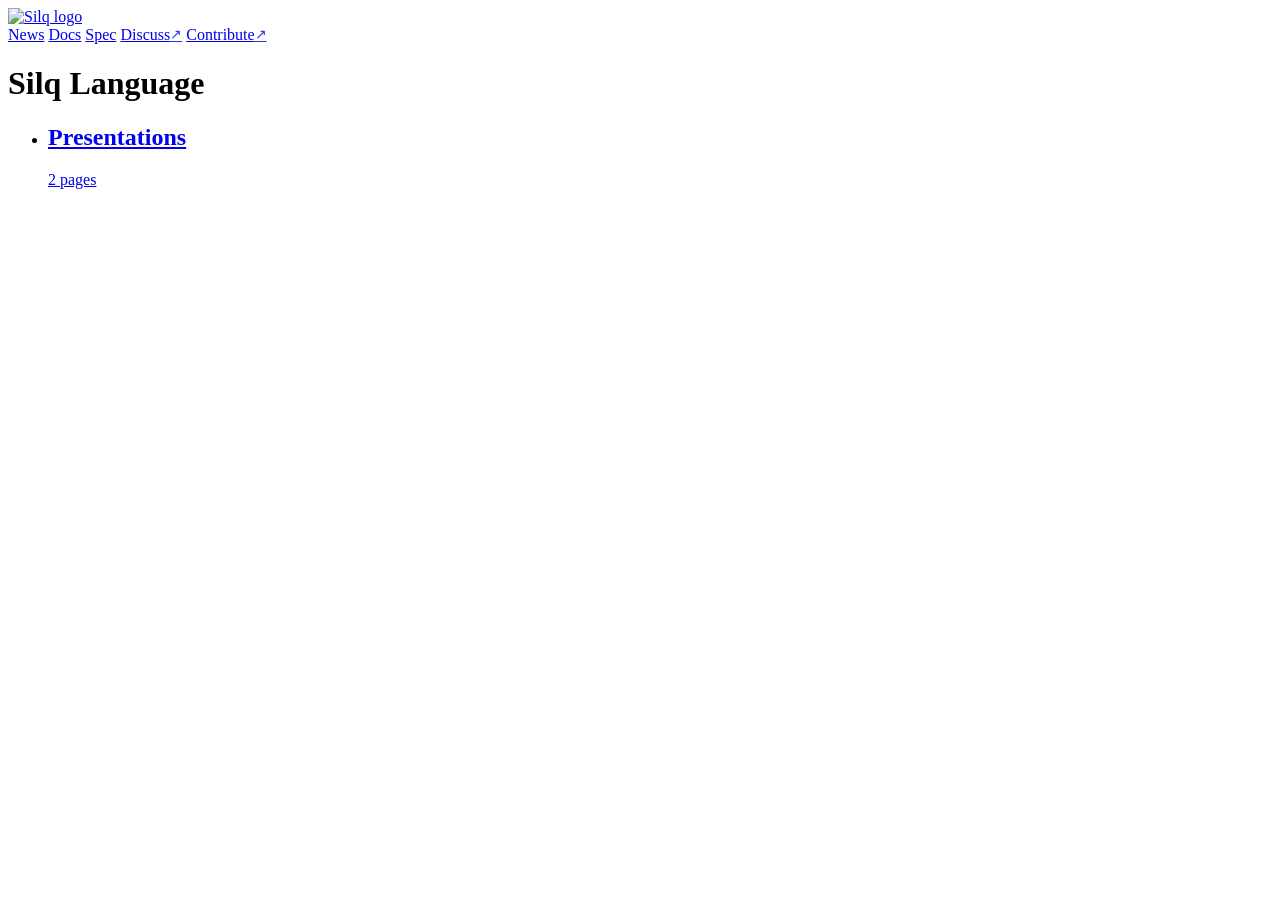
==== commit 49e690c7: "Publish presentation" ====
--- a/index.html
+++ b/index.html
@@ -1,1170 +1,5 @@
-<!DOCTYPE html>
-<html lang="en-us"><head><meta charset="utf-8"/><meta content="width=device-width,initial-scale=1,viewport-fit=cover" name="viewport"/><title>Practical High-level Quantum Programming · Silq Language</title><meta content="Talk at RubberDUQ WS, September 2026" name="description"/><meta content="dark light" name="color-scheme"/><script>document.documentElement.classList.add("js")</script><link href="/rubberduq26/css/presentation.min.8323ba2b3909bf27a3fcf33677ecf707f67479f3ee6e143b707606d94dcdc7c8.css" integrity="sha256-gyO6KzkJvyej/PM2d+z3B/Z0efPubhQ7cHYG2U3Nx8g=" rel="stylesheet"/><link href="/rubberduq26/vendor/katex/0.16.10/katex.min.css" rel="stylesheet"/><link as="font" crossorigin="" href="/rubberduq26/vendor/katex/0.16.10/fonts/KaTeX_AMS-Regular.woff" rel="preload" type="font/woff"/><link as="font" crossorigin="" href="/rubberduq26/vendor/katex/0.16.10/fonts/KaTeX_AMS-Regular.woff2" rel="preload" type="font/woff2"/><link as="font" crossorigin="" href="/rubberduq26/vendor/katex/0.16.10/fonts/KaTeX_Caligraphic-Bold.woff" rel="preload" type="font/woff"/><link as="font" crossorigin="" href="/rubberduq26/vendor/katex/0.16.10/fonts/KaTeX_Caligraphic-Bold.woff2" rel="preload" type="font/woff2"/><link as="font" crossorigin="" href="/rubberduq26/vendor/katex/0.16.10/fonts/KaTeX_Caligraphic-Regular.woff" rel="preload" type="font/woff"/><link as="font" crossorigin="" href="/rubberduq26/vendor/katex/0.16.10/fonts/KaTeX_Caligraphic-Regular.woff2" rel="preload" type="font/woff2"/><link as="font" crossorigin="" href="/rubberduq26/vendor/katex/0.16.10/fonts/KaTeX_Fraktur-Bold.woff" rel="preload" type="font/woff"/><link as="font" crossorigin="" href="/rubberduq26/vendor/katex/0.16.10/fonts/KaTeX_Fraktur-Bold.woff2" rel="preload" type="font/woff2"/><link as="font" crossorigin="" href="/rubberduq26/vendor/katex/0.16.10/fonts/KaTeX_Fraktur-Regular.woff" rel="preload" type="font/woff"/><link as="font" crossorigin="" href="/rubberduq26/vendor/katex/0.16.10/fonts/KaTeX_Fraktur-Regular.woff2" rel="preload" type="font/woff2"/><link as="font" crossorigin="" href="/rubberduq26/vendor/katex/0.16.10/fonts/KaTeX_Main-Bold.woff" rel="preload" type="font/woff"/><link as="font" crossorigin="" href="/rubberduq26/vendor/katex/0.16.10/fonts/KaTeX_Main-Bold.woff2" rel="preload" type="font/woff2"/><link as="font" crossorigin="" href="/rubberduq26/vendor/katex/0.16.10/fonts/KaTeX_Main-BoldItalic.woff" rel="preload" type="font/woff"/><link as="font" crossorigin="" href="/rubberduq26/vendor/katex/0.16.10/fonts/KaTeX_Main-BoldItalic.woff2" rel="preload" type="font/woff2"/><link as="font" crossorigin="" href="/rubberduq26/vendor/katex/0.16.10/fonts/KaTeX_Main-Italic.woff" rel="preload" type="font/woff"/><link as="font" crossorigin="" href="/rubberduq26/vendor/katex/0.16.10/fonts/KaTeX_Main-Italic.woff2" rel="preload" type="font/woff2"/><link as="font" crossorigin="" href="/rubberduq26/vendor/katex/0.16.10/fonts/KaTeX_Main-Regular.woff" rel="preload" type="font/woff"/><link as="font" crossorigin="" href="/rubberduq26/vendor/katex/0.16.10/fonts/KaTeX_Main-Regular.woff2" rel="preload" type="font/woff2"/><link as="font" crossorigin="" href="/rubberduq26/vendor/katex/0.16.10/fonts/KaTeX_Math-BoldItalic.woff" rel="preload" type="font/woff"/><link as="font" crossorigin="" href="/rubberduq26/vendor/katex/0.16.10/fonts/KaTeX_Math-BoldItalic.woff2" rel="preload" type="font/woff2"/><link as="font" crossorigin="" href="/rubberduq26/vendor/katex/0.16.10/fonts/KaTeX_Math-Italic.woff" rel="preload" type="font/woff"/><link as="font" crossorigin="" href="/rubberduq26/vendor/katex/0.16.10/fonts/KaTeX_Math-Italic.woff2" rel="preload" type="font/woff2"/><link as="font" crossorigin="" href="/rubberduq26/vendor/katex/0.16.10/fonts/KaTeX_SansSerif-Bold.woff" rel="preload" type="font/woff"/><link as="font" crossorigin="" href="/rubberduq26/vendor/katex/0.16.10/fonts/KaTeX_SansSerif-Bold.woff2" rel="preload" type="font/woff2"/><link as="font" crossorigin="" href="/rubberduq26/vendor/katex/0.16.10/fonts/KaTeX_SansSerif-Italic.woff" rel="preload" type="font/woff"/><link as="font" crossorigin="" href="/rubberduq26/vendor/katex/0.16.10/fonts/KaTeX_SansSerif-Italic.woff2" rel="preload" type="font/woff2"/><link as="font" crossorigin="" href="/rubberduq26/vendor/katex/0.16.10/fonts/KaTeX_SansSerif-Regular.woff" rel="preload" type="font/woff"/><link as="font" crossorigin="" href="/rubberduq26/vendor/katex/0.16.10/fonts/KaTeX_SansSerif-Regular.woff2" rel="preload" type="font/woff2"/><link as="font" crossorigin="" href="/rubberduq26/vendor/katex/0.16.10/fonts/KaTeX_Script-Regular.woff" rel="preload" type="font/woff"/><link as="font" crossorigin="" href="/rubberduq26/vendor/katex/0.16.10/fonts/KaTeX_Script-Regular.woff2" rel="preload" type="font/woff2"/><link as="font" crossorigin="" href="/rubberduq26/vendor/katex/0.16.10/fonts/KaTeX_Size1-Regular.woff" rel="preload" type="font/woff"/><link as="font" crossorigin="" href="/rubberduq26/vendor/katex/0.16.10/fonts/KaTeX_Size1-Regular.woff2" rel="preload" type="font/woff2"/><link as="font" crossorigin="" href="/rubberduq26/vendor/katex/0.16.10/fonts/KaTeX_Size2-Regular.woff" rel="preload" type="font/woff"/><link as="font" crossorigin="" href="/rubberduq26/vendor/katex/0.16.10/fonts/KaTeX_Size2-Regular.woff2" rel="preload" type="font/woff2"/><link as="font" crossorigin="" href="/rubberduq26/vendor/katex/0.16.10/fonts/KaTeX_Size3-Regular.woff" rel="preload" type="font/woff"/><link as="font" crossorigin="" href="/rubberduq26/vendor/katex/0.16.10/fonts/KaTeX_Size3-Regular.woff2" rel="preload" type="font/woff2"/><link as="font" crossorigin="" href="/rubberduq26/vendor/katex/0.16.10/fonts/KaTeX_Size4-Regular.woff" rel="preload" type="font/woff"/><link as="font" crossorigin="" href="/rubberduq26/vendor/katex/0.16.10/fonts/KaTeX_Size4-Regular.woff2" rel="preload" type="font/woff2"/><link as="font" crossorigin="" href="/rubberduq26/vendor/katex/0.16.10/fonts/KaTeX_Typewriter-Regular.woff" rel="preload" type="font/woff"/><link as="font" crossorigin="" href="/rubberduq26/vendor/katex/0.16.10/fonts/KaTeX_Typewriter-Regular.woff2" rel="preload" type="font/woff2"/><script defer="" integrity="sha256-bWhGbstqJBZ3uyy65RXaLDtMa2LmDjEk75KriuEPbFs=" src="/rubberduq26/js/slides.min.6d68466ecb6a241677bb2cbae515da2c3b4c6b62e60e3124ef92ab8ae10f6c5b.js"></script><script defer="" integrity="sha256-uK1YT5I8CM7nFaC5fp3dYUDJ22bHNRpXgv/1+NQukoI=" src="/rubberduq26/js/code-copy.min.b8ad584f923c08cee715a0b97e9ddd6140c9db66c7351a5782fff5f8d42e9282.js"></script><script data-runtime-url="/rubberduq26/wasm/silq.js" data-silq-runtime="" data-wasm-url="/rubberduq26/wasm/silq.wasm" data-worker-url="/rubberduq26/js/live-silq-worker.min.d282f4b6dce2fb1ca5de0c820cde111c99b44fd6791ade66b141452f6debbc06.js" type="application/json"></script><script defer="" integrity="sha256-e2BryezmVFTAMLiySyMHJIRzXNfVZ0t8uCTElFgrB6g=" src="/rubberduq26/js/agda-input-data.min.7b606bc9ece65454c030b8b24b23072484735cd7d5674b7cb824c494582b07a8.js"></script><script defer="" integrity="sha256-6CsSlt1YOAusYdVg+v2XMFoKjEDgW5t0ozKOVaU9eC8=" src="/rubberduq26/js/live-silq.min.e82b1296dd58380bac61d560fafd97305a0a8c40e05b9b74a3328e55a53d782f.js"></script></head><body class="presentation-page"><a class="slide-skip-link" href="#slide-deck">Skip to slides</a><main aria-label="Practical High-level Quantum Programming presentation" class="slide-deck" id="slide-deck"><article class="slide-source" data-slide-source=""><style>body.presentation-page:has(.eth-title-frame){--eth-blue:#215caf;--eth-red:#b7352d;--eth-link:var(--link);background:var(--bg)}body.presentation-page:has(.eth-title-frame[data-content-theme=dark]){color-scheme:dark;--bg:#0b0d12;--fg:#e8e8ea;--muted:#9aa0a6;--link:#8ab4f8;--card:#12141b;--border:#272b36;--shadow:0 10px 30px rgba(0, 0, 0, 0.35);--surface-1:#161616;--surface-2:#0e0e0e;--surface-3:#1d1d1d;--border-1:#3a3a3a;--text-1:#e6e6e6;--code-bg:#0b0c10;--code-fg:#e8e8ea;--code-border:#272b36;--code-inline-bg:rgba(255, 255, 255, 0.06);--code-inline-fg:#e8e8ea;--plot-color:rgba(255, 255, 255, 0.9)}body.presentation-page:has(.eth-title-frame[data-content-theme=dark]) pre{background:var(--code-bg);border-color:var(--code-border)}body.presentation-page:has(.eth-title-frame[data-content-theme=dark]) .tok-kw{color:#c792ea;font-weight:600}body.presentation-page:has(.eth-title-frame[data-content-theme=dark]) .tok-type{color:#82aaff}body.presentation-page:has(.eth-title-frame[data-content-theme=dark]) .tok-ident{color:#e8e8ea}body.presentation-page:has(.eth-title-frame[data-content-theme=dark]) .tok-fn{color:#7ee787}body.presentation-page:has(.eth-title-frame[data-content-theme=dark]) .tok-quantum-op{color:#f78c6c}body.presentation-page:has(.eth-title-frame[data-content-theme=dark]) .tok-const,body.presentation-page:has(.eth-title-frame[data-content-theme=dark]) .tok-number{color:#fca5a5}body.presentation-page:has(.eth-title-frame[data-content-theme=dark]) .tok-string{color:#ecc48d}body.presentation-page:has(.eth-title-frame[data-content-theme=dark]) .tok-comment{color:#9fd3c8;font-style:normal;font-weight:600;opacity:.95}body.presentation-page:has(.eth-title-frame[data-content-theme=dark]) .tok-err{background:#525f70;color:#000}body.presentation-page:has(.eth-title-frame[data-content-theme=light]){color-scheme:light;--bg:#fff;--fg:#1b1f23;--muted:#5f6368;--link:#215caf;--card:#fff;--border:#e6e6e6;--shadow:0 8px 24px rgba(0, 0, 0, 0.08);--surface-1:#fff;--surface-2:#f8f8f8;--surface-3:#efefef;--border-1:#d6d6d6;--text-1:#1a1a1a;--code-bg:#f6f8fa;--code-fg:#1b1f23;--code-border:#e6e6e6;--code-inline-bg:#f6f8fa;--code-inline-fg:#1b1f23;--plot-color:rgba(0, 0, 0, 0.85)}body.presentation-page:has(.eth-title-frame[data-content-theme=light]) .tok-kw{color:#6f42c1;font-weight:600}body.presentation-page:has(.eth-title-frame[data-content-theme=light]) .tok-type{color:#0f5ea8}body.presentation-page:has(.eth-title-frame[data-content-theme=light]) .tok-ident{color:#1f2328}body.presentation-page:has(.eth-title-frame[data-content-theme=light]) .tok-fn{color:#00684a}body.presentation-page:has(.eth-title-frame[data-content-theme=light]) .tok-quantum-op{color:#b54708}body.presentation-page:has(.eth-title-frame[data-content-theme=light]) .tok-const,body.presentation-page:has(.eth-title-frame[data-content-theme=light]) .tok-number{color:#b42318}body.presentation-page:has(.eth-title-frame[data-content-theme=light]) .tok-string{color:#8a5a00}body.presentation-page:has(.eth-title-frame[data-content-theme=light]) .tok-comment{color:#4b2533;font-style:normal;font-weight:600;opacity:1}body.presentation-page:has(.eth-title-frame[data-content-theme=light]) .tok-err{background:#fdd;color:#7a0916}body.presentation-page:has(.eth-title-frame) .slide{font-family:helvetica neue,Helvetica,Arial,sans-serif}body.presentation-page:has(.eth-title-frame) .slide:has(.eth-title-frame){padding:0!important;overflow:hidden;justify-content:stretch;background:#fff!important;border:0!important;box-shadow:none!important;text-align:left!important}body.presentation-page:has(.eth-title-frame) .slide:not(:has(.eth-title-frame)){background:var(--card);color:var(--fg);border-color:var(--border);box-shadow:var(--shadow)}body.presentation-page:has(.eth-title-frame) .slide:not(:has(.eth-title-frame)) h1,body.presentation-page:has(.eth-title-frame) .slide:not(:has(.eth-title-frame)) h2{color:var(--fg);font-weight:400}body.presentation-page:has(.eth-title-frame) .slide:not(:has(.eth-title-frame)) a{color:var(--eth-link)}.eth-title-frame{position:absolute;inset:0;overflow:hidden;background:#fff;color:#111;font-family:helvetica neue,Helvetica,Arial,sans-serif}.eth-title-figure{position:absolute;z-index:0;left:5.9375%;top:53.89%;width:88.125%;height:auto;transform:translateY(-50%);object-fit:contain}.eth-title-figure-fallback{position:absolute;z-index:0;left:5.9375%;right:5.9375%;top:14.5%;bottom:7%;background:#f3f3f3}.eth-title-logo{position:absolute;z-index:3;left:5.9375%;top:5.1%;height:4.45%;width:auto;max-width:24%;object-fit:contain}.eth-title-logo-fallback{position:absolute;z-index:3;left:5.9375%;top:5.2%;color:#111;font-size:24px;font-weight:700;letter-spacing:-.02em}.eth-title-institute{position:absolute;z-index:3;top:5.6%;right:5.9375%;min-width:12rem;color:#111;font-size:19px;line-height:1.18;text-align:left}.eth-title-band{position:absolute;z-index:2;left:-7.5%;top:52.22%;display:flex;width:49%;min-height:22.22%;padding:50px 6.5% 50px 19.13%;box-sizing:border-box;align-items:center;transform:translateY(-50%);background:var(--eth-blue);color:#fff}.eth-title-copy{width:100%;max-width:100%}.eth-title-heading{margin:0!important;color:#fff!important;font-size:60px!important;font-weight:400!important;line-height:1.2!important;letter-spacing:-.012em;text-wrap:balance}.eth-title-author{margin-top:30px;color:#fff;font-size:35px;font-weight:700;line-height:1.2}.eth-title-date{margin-top:2px;color:#fff;font-size:35px;font-weight:400;line-height:1.2}.eth-slide-footer{position:absolute;z-index:5;right:5.625%;bottom:3.33%;left:5.625%;display:flex;min-height:2.3rem;align-items:flex-end;justify-content:space-between;gap:2rem;color:var(--fg);font-size:.43em;font-variant-numeric:tabular-nums;line-height:1.1;pointer-events:none}.eth-slide-footer-left,.eth-slide-footer-right{display:flex}.eth-slide-footer-left{min-width:0;align-items:flex-start;gap:1.3rem}.eth-slide-footer-right{align-items:flex-end}.eth-slide-footer-logo{display:block;width:8.125rem;max-width:18vw;height:auto;object-fit:contain;object-position:left top}.eth-slide-footer-logo--neg{display:none}.eth-slide-footer-institute{width:15.625rem;max-width:28vw;min-height:2.2em;line-height:1.1;white-space:normal}.eth-slide-footer-right{flex:none;gap:1.65rem;white-space:nowrap}body.presentation-page:has(.eth-title-frame[data-content-theme=dark]) .eth-slide-footer-logo--pos{filter:brightness(0)invert(1)}@media(prefers-color-scheme:dark){body.presentation-page:has(.eth-title-frame[data-content-theme=auto]) .eth-slide-footer-logo--pos{filter:brightness(0)invert(1)}}@media print{body.presentation-page:has(.eth-title-frame),body.presentation-page:has(.eth-title-frame) .slide,.eth-title-frame{-webkit-print-color-adjust:exact!important;print-color-adjust:exact!important}}</style><div class="eth-title-frame" data-content-theme="dark" data-eth-footer="true" data-eth-footer-institute1="SRI Lab" data-eth-footer-institute2="D-INFK" data-eth-footer-logo-neg="/rubberduq26/elements/eth_logo_kurz_neg.web.svg" data-eth-footer-logo-pos="/rubberduq26/elements/eth_logo_kurz_pos.web.svg" data-eth-footer-shortdate="RubberDUQ WS, 2026"><img alt="" class="eth-title-figure" src="/rubberduq26/elements/title-page-image.jpg"/><img alt="ETH Zürich" class="eth-title-logo" src="/rubberduq26/elements/eth_logo_kurz_pos.web.svg"/><div class="eth-title-institute"><div>SRI Lab</div><div>D-INFK</div></div><div class="eth-title-band"><div class="eth-title-copy"><h1 class="eth-title-heading">Practical High-level Quantum Programming</h1><div class="eth-title-author">Timon Gehr</div><div class="eth-title-date">RubberDUQ Workshop, September 2026</div></div></div></div><hr/><h1 id="this-presentation">This presentation</h1><p>Interactive slides at:</p><div class="slide-qr" style="display:block;width:100%;max-width:min(100%,560px);margin:.25em auto;text-align:center"><div class="slide-qr-code" data-qr-alt="slides QR code" data-qr-text="https://tgehr.github.io/rubberduq26" data-slide-qr-code="" style="display:block;width:100%;aspect-ratio:1/1;box-sizing:border-box;margin:0 auto"><img alt="slides QR code" data-slide-qr-rendered="" src="[data-uri]" style="display:block;width:100%;height:auto;margin:0;"/></div><code class="slide-qr-text" style="display:block;margin:.35em auto 0;padding:0;background:0 0;color:inherit;font:.72em/1.3 ui-monospace,SFMono-Regular,Menlo,Monaco,Consolas,liberation mono,monospace;overflow-wrap:anywhere;white-space:normal;user-select:text">https://tgehr.github.io/rubberduq26</code></div><hr/><h1 id="context-the-silq-programming-language">Context: The Silq programming language</h1><p>A high-level programming language for quantum computing.</p><p><strong>Evolution:</strong></p><ul><li>2010: Custom D compiler frontend as a hobby project</li><li>2015: Forked D compiler frontend for the PSI language</li><li>2018: Forked PSI to create Silq</li></ul><hr/><h1 id="silq-originally-published-at-pldi20">Silq (originally published at PLDI'20)</h1><div class="silq-block"><div class="silq-toolbar"><button aria-label="Copy Silq code" class="copy-btn copy-all copy-silq" data-copy="def bernstein_vazirani[n:!ℕ](const f: 𝔹^n !→lifted 𝔹){
-	xs := [H(0) for _ in 0..n];
-	if f(xs) { phase(π); } // control based on predicate
-	return measure([H(x) for x in xs]);
-}
-
-def f(const xs:𝔹^5){ // quantum-parallel classical computation
-	bs := [0,1,0,1,1];
-	r := 0;
-	for i in 0..5 {
-		r ⊕= bs[i]·xs[i]; // imperative updates
-	}
-	return r;
-}
-
-def main() =&gt; assert(bernstein_vazirani(f) = [0,1,0,1,1]);" title="Copy code" type="button"><svg aria-hidden="true" class="copy-icon" viewbox="0 0 24 24">
-<rect height="11" rx="2" width="11" x="5" y="7"></rect>
-<rect height="11" rx="2" width="11" x="8" y="4"></rect>
-</svg><svg aria-hidden="true" class="check-icon" style="display:none" viewbox="0 0 24 24">
-<path d="M9.2 16.2 4.8 11.8l-1.4 1.4 5.8 5.8L20.6 7.6l-1.4-1.4z"></path>
-</svg></button></div><pre class="silq-code-window has-explicit-height" style="--silq-code-height:560px"><code class="language-silq"><span class="tok-kw">def</span> bernstein_vazirani[n:!ℕ](<span class="tok-kw">const</span> f: 𝔹^n !→<span class="tok-kw">lifted</span> 𝔹){
-	xs := [<span class="tok-quantum-op">H</span>(<span class="tok-number">0</span>) <span class="tok-kw">for</span> <span class="tok-kw">_</span> <span class="tok-kw">in</span> <span class="tok-number">0</span>..n];
-	<span class="tok-kw">if</span> f(xs) { <span class="tok-quantum-op">phase</span>(π); } <span class="tok-comment">// control based on predicate</span>
-	<span class="tok-kw">return</span> <span class="tok-quantum-op">measure</span>([<span class="tok-quantum-op">H</span>(x) <span class="tok-kw">for</span> x <span class="tok-kw">in</span> xs]);
-}
-
-<span class="tok-kw">def</span> f(<span class="tok-kw">const</span> xs:𝔹^<span class="tok-number">5</span>){ <span class="tok-comment">// quantum-parallel classical computation</span>
-	bs := [<span class="tok-number">0</span>,<span class="tok-number">1</span>,<span class="tok-number">0</span>,<span class="tok-number">1</span>,<span class="tok-number">1</span>];
-	r := <span class="tok-number">0</span>;
-	<span class="tok-kw">for</span> i <span class="tok-kw">in</span> <span class="tok-number">0</span>..<span class="tok-number">5</span> {
-		r ⊕= bs[i]·xs[i]; <span class="tok-comment">// imperative updates</span>
-	}
-	<span class="tok-kw">return</span> r;
-}
-
-<span class="tok-kw">def</span> main() =&gt; <span class="tok-kw">assert</span>(bernstein_vazirani(f) = [<span class="tok-number">0</span>,<span class="tok-number">1</span>,<span class="tok-number">0</span>,<span class="tok-number">1</span>,<span class="tok-number">1</span>]);</code></pre></div><p><em>Silq: a high-level quantum language with safe uncomputation and intuitive semantics. (PLDI'20)</em><br/>B. Bichsel, M. Baader, T. Gehr, M. Vechev (<a href="https://github.com/silq-lang/silq">https://github.com/silq-lang/silq</a>)</p><hr/><h1 id="quantum-teleportation">Quantum teleportation</h1><div class="live-silq" data-live-label="teleportation" data-live-silq="" style="--live-code-height:22em;--live-output-height:22em"><div class="live-silq-toolbar"><span class="live-silq-title">Silq · teleportation</span>
-<button aria-hidden="true" class="live-silq-cancel" data-live-cancel="" disabled="" type="button">Cancel</button></div><div class="live-silq-grid"><div class="live-silq-editor-pane"><label class="live-silq-sr-only" for="live-silq-53894bdcc9-1">Silq source for teleportation</label><div class="live-silq-editor-shell"><div aria-hidden="true" class="live-silq-highlight" data-live-highlight=""><code class="language-silq" data-live-highlight-code=""></code></div><div aria-hidden="true" class="live-silq-diagnostic-overlay" data-live-diagnostic-overlay=""><code class="language-silq" data-live-diagnostic-code=""></code></div><textarea autocapitalize="off" autocomplete="off" class="live-silq-editor" data-live-editor="" id="live-silq-53894bdcc9-1" spellcheck="false" wrap="off">def makeTeleporter(): (𝔹 moved-&gt; !𝔹^2) x (!𝔹^2 moved-&gt;mfree 𝔹) {
-	bell0 := H(0);
-	bell1 := dup(bell0);
-	def send(message: 𝔹): !𝔹^2{
-		bell0 ⊕= message;
-		return measure(bell0, H(message));
-	}
-	def receive(bits: !𝔹^2): 𝔹{
-		bell1 ⊕= bits[0];
-		H(bell1) ⊕= bits[1];
-		return bell1;
-	}	
-	return (send, receive);
-}
-
-def main() {
-	(send, receive) := makeTeleporter();
-	x := H(0);
-	return receive(send(x));
-}</textarea><div aria-live="polite" class="live-silq-unicode-hint" data-live-unicode-hint="" hidden=""></div></div></div><section aria-label="Output for teleportation" class="live-silq-output-pane"><pre aria-live="polite" class="live-silq-output" role="log"><code data-live-output=""></code></pre></section></div></div><hr/><h1 id="qft-in-silq">QFT in Silq</h1><div class="silq-block"><div class="silq-toolbar"><button aria-label="Copy Silq code" class="copy-btn copy-all copy-silq" data-copy="def QFT[n:!ℕ](x: uint[n])mfree: uint[n]{
-  for k in [0..n div 2){
-    (x[k],x[n-k-1]) := (x[n-k-1],x[k]);
-  }
-  for k in [0..n){
-    x[k] := H(x[k]);
-    for l in [k+1..n){
-      if x[k] &amp;&amp; x[l]{
-        phase(2·π·2^(k-l-1)); // 0-qubit gate
-      }
-    }
-  }
-  return x;
-}" title="Copy code" type="button"><svg aria-hidden="true" class="copy-icon" viewbox="0 0 24 24">
-<rect height="11" rx="2" width="11" x="5" y="7"></rect>
-<rect height="11" rx="2" width="11" x="8" y="4"></rect>
-</svg><svg aria-hidden="true" class="check-icon" style="display:none" viewbox="0 0 24 24">
-<path d="M9.2 16.2 4.8 11.8l-1.4 1.4 5.8 5.8L20.6 7.6l-1.4-1.4z"></path>
-</svg></button></div><pre class="silq-code-window has-explicit-height" style="--silq-code-height:520px"><code class="language-silq"><span class="tok-kw">def</span> <span class="tok-type">QFT</span>[n:!ℕ](x: <span class="tok-type">uint</span>[n])<span class="tok-kw">mfree</span>: <span class="tok-type">uint</span>[n]{
-  <span class="tok-kw">for</span> k <span class="tok-kw">in</span> [<span class="tok-number">0</span>..n div <span class="tok-number">2</span>){
-    (x[k],x[n-k-<span class="tok-number">1</span>]) := (x[n-k-<span class="tok-number">1</span>],x[k]);
-  }
-  <span class="tok-kw">for</span> k <span class="tok-kw">in</span> [<span class="tok-number">0</span>..n){
-    x[k] := <span class="tok-quantum-op">H</span>(x[k]);
-    <span class="tok-kw">for</span> l <span class="tok-kw">in</span> [k+<span class="tok-number">1</span>..n){
-      <span class="tok-kw">if</span> x[k] &amp;&amp; x[l]{
-        <span class="tok-quantum-op">phase</span>(<span class="tok-number">2</span>·π·<span class="tok-number">2</span>^(k-l-<span class="tok-number">1</span>)); <span class="tok-comment">// 0-qubit gate</span>
-      }
-    }
-  }
-  <span class="tok-kw">return</span> x;
-}</code></pre></div><hr/><h1 id="textbook-variant-of-shors-algorithm-for-semiprimes">“Textbook” variant of Shor’s algorithm (for semiprimes)</h1><div class="twocolumn" style="--twocolumn-left:3fr;--twocolumn-right:2fr;--twocolumn-gap:1.2rem;--twocolumn-width:100%;--twocolumn-align:start"><div class="twocolumn-column"><div class="silq-block"><div class="silq-toolbar"><button aria-label="Copy Silq code" class="copy-btn copy-all copy-silq" data-copy="import qft;
-
-def main() {
-  N := 3233; a := 10 coerce !ℤstar[n];
-  n := 2·ceil(log₂(N))+1 coerce !ℕ;
-  while true {
-    t:=[H(0) for i in 0..n] as uint[n];
-    measure(a^t);
-    QFT(t) := t; // adjoint calls
-    θ := (measure(t) as !ℕ)/2^n;
-    for r in candidates(θ) {
-      k := gcd(a^(r div 2)+1 as !ℕ,N);
-      if 1&lt;k &amp;&amp; k&lt;N { return k; }
-    }
-  }
-}" title="Copy code" type="button"><svg aria-hidden="true" class="copy-icon" viewbox="0 0 24 24">
-<rect height="11" rx="2" width="11" x="5" y="7"></rect>
-<rect height="11" rx="2" width="11" x="8" y="4"></rect>
-</svg><svg aria-hidden="true" class="check-icon" style="display:none" viewbox="0 0 24 24">
-<path d="M9.2 16.2 4.8 11.8l-1.4 1.4 5.8 5.8L20.6 7.6l-1.4-1.4z"></path>
-</svg></button></div><pre class="silq-code-window has-explicit-height" style="--silq-code-height:660px"><code class="language-silq"><span class="tok-kw">import</span> qft;
-
-<span class="tok-kw">def</span> main() {
-  <span class="tok-type">N</span> := <span class="tok-number">3233</span>; a := <span class="tok-number">10</span> <span class="tok-kw">coerce</span> !ℤstar[n];
-  n := <span class="tok-number">2</span>·ceil(log₂(<span class="tok-type">N</span>))+<span class="tok-number">1</span> <span class="tok-kw">coerce</span> !ℕ;
-  <span class="tok-kw">while</span> <span class="tok-kw">true</span> {
-    t:=[<span class="tok-quantum-op">H</span>(<span class="tok-number">0</span>) <span class="tok-kw">for</span> i <span class="tok-kw">in</span> <span class="tok-number">0</span>..n] <span class="tok-kw">as</span> <span class="tok-type">uint</span>[n];
-    <span class="tok-quantum-op">measure</span>(a^t);
-    <span class="tok-type">QFT</span>(t) := t; <span class="tok-comment">// adjoint calls</span>
-    θ := (<span class="tok-quantum-op">measure</span>(t) <span class="tok-kw">as</span> !ℕ)/<span class="tok-number">2</span>^n;
-    <span class="tok-kw">for</span> r <span class="tok-kw">in</span> candidates(θ) {
-      k := gcd(a^(r div <span class="tok-number">2</span>)+<span class="tok-number">1</span> <span class="tok-kw">as</span> !ℕ,<span class="tok-type">N</span>);
-      <span class="tok-kw">if</span> <span class="tok-number">1</span>&lt;k &amp;&amp; k&lt;<span class="tok-type">N</span> { <span class="tok-kw">return</span> k; }
-    }
-  }
-}</code></pre></div></div><div class="twocolumn-column"><div class="silq-block"><div class="silq-toolbar"><button aria-label="Copy Silq code" class="copy-btn copy-all copy-silq" data-copy="def candidates(q:!ℚ): !ℕ[] {
-  r := [];
-  (b, d) := (1, 0);
-  while q≠0 {
-    q = 1/q;
-    k := floor(q) coerce !ℕ;
-    (b, d) = (k·b+d, b);
-    if b&gt;1 { r ~= [b]; }
-    q -= k;
-  }
-  return r;
-}" title="Copy code" type="button"><svg aria-hidden="true" class="copy-icon" viewbox="0 0 24 24">
-<rect height="11" rx="2" width="11" x="5" y="7"></rect>
-<rect height="11" rx="2" width="11" x="8" y="4"></rect>
-</svg><svg aria-hidden="true" class="check-icon" style="display:none" viewbox="0 0 24 24">
-<path d="M9.2 16.2 4.8 11.8l-1.4 1.4 5.8 5.8L20.6 7.6l-1.4-1.4z"></path>
-</svg></button></div><pre class="silq-code-window"><code class="language-silq"><span class="tok-kw">def</span> candidates(q:!ℚ): !ℕ[] {
-  r := [];
-  (b, d) := (<span class="tok-number">1</span>, <span class="tok-number">0</span>);
-  <span class="tok-kw">while</span> q≠<span class="tok-number">0</span> {
-    q = <span class="tok-number">1</span>/q;
-    k := floor(q) <span class="tok-kw">coerce</span> !ℕ;
-    (b, d) = (k·b+d, b);
-    <span class="tok-kw">if</span> b&gt;<span class="tok-number">1</span> { r ~= [b]; }
-    q -= k;
-  }
-  <span class="tok-kw">return</span> r;
-}</code></pre></div></div></div><hr/><h1 id="iterative-variant-of-shors-algorithm-for-semiprimes-no-explicit-qft">Iterative variant of Shor’s algorithm (for semiprimes; no explicit QFT)</h1><div class="twocolumn" style="--twocolumn-left:3fr;--twocolumn-right:2fr;--twocolumn-gap:1.2rem;--twocolumn-width:100%;--twocolumn-align:start"><div class="twocolumn-column"><div class="silq-block"><div class="silq-toolbar"><button aria-label="Copy Silq code" class="copy-btn copy-all copy-silq" data-copy="def main() {
-  n := 3233; a := 10 coerce !ℤstar[n];
-  while true {
-    (q, x) := (0, 1:!ℤstar[n]);
-    for i in (2·ceil(log2(n))+1..-1..0] {
-      bit := H(0);
-      if bit {
-        x ·= a^(2^i);
-        phase(-2·π·q·2^i);
-      }
-      q += measure(H(bit))/2^(i+1);
-    }
-    measure(x);
-    for r in candidates(q) {
-      k := gcd(a^(r div 2)+1 as !ℕ, n);
-      if 1&lt;k &amp;&amp; k&lt;n { return k; }
-    }
-  }
-}" title="Copy code" type="button"><svg aria-hidden="true" class="copy-icon" viewbox="0 0 24 24">
-<rect height="11" rx="2" width="11" x="5" y="7"></rect>
-<rect height="11" rx="2" width="11" x="8" y="4"></rect>
-</svg><svg aria-hidden="true" class="check-icon" style="display:none" viewbox="0 0 24 24">
-<path d="M9.2 16.2 4.8 11.8l-1.4 1.4 5.8 5.8L20.6 7.6l-1.4-1.4z"></path>
-</svg></button></div><pre class="silq-code-window has-explicit-height" style="--silq-code-height:660px"><code class="language-silq"><span class="tok-kw">def</span> main() {
-  n := <span class="tok-number">3233</span>; a := <span class="tok-number">10</span> <span class="tok-kw">coerce</span> !ℤstar[n];
-  <span class="tok-kw">while</span> <span class="tok-kw">true</span> {
-    (q, x) := (<span class="tok-number">0</span>, <span class="tok-number">1</span>:!ℤstar[n]);
-    <span class="tok-kw">for</span> i <span class="tok-kw">in</span> (<span class="tok-number">2</span>·ceil(log2(n))+<span class="tok-number">1</span>..-<span class="tok-number">1</span>..<span class="tok-number">0</span>] {
-      bit := <span class="tok-quantum-op">H</span>(<span class="tok-number">0</span>);
-      <span class="tok-kw">if</span> bit {
-        x ·= a^(<span class="tok-number">2</span>^i);
-        <span class="tok-quantum-op">phase</span>(-<span class="tok-number">2</span>·π·q·<span class="tok-number">2</span>^i);
-      }
-      q += <span class="tok-quantum-op">measure</span>(<span class="tok-quantum-op">H</span>(bit))/<span class="tok-number">2</span>^(i+<span class="tok-number">1</span>);
-    }
-    <span class="tok-quantum-op">measure</span>(x);
-    <span class="tok-kw">for</span> r <span class="tok-kw">in</span> candidates(q) {
-      k := gcd(a^(r div <span class="tok-number">2</span>)+<span class="tok-number">1</span> <span class="tok-kw">as</span> !ℕ, n);
-      <span class="tok-kw">if</span> <span class="tok-number">1</span>&lt;k &amp;&amp; k&lt;n { <span class="tok-kw">return</span> k; }
-    }
-  }
-}</code></pre></div></div><div class="twocolumn-column"><div class="silq-block"><div class="silq-toolbar"><button aria-label="Copy Silq code" class="copy-btn copy-all copy-silq" data-copy="def candidates(q:!ℚ): !ℕ[] {
-  r := [];
-  (b, d) := (1, 0);
-  while q≠0 {
-    q = 1/q;
-    k := floor(q) coerce !N;
-    (b, d) = (k·b+d, b);
-    if b&gt;1 { r ~= [b]; }
-    q -= k;
-  }
-  return r;
-}" title="Copy code" type="button"><svg aria-hidden="true" class="copy-icon" viewbox="0 0 24 24">
-<rect height="11" rx="2" width="11" x="5" y="7"></rect>
-<rect height="11" rx="2" width="11" x="8" y="4"></rect>
-</svg><svg aria-hidden="true" class="check-icon" style="display:none" viewbox="0 0 24 24">
-<path d="M9.2 16.2 4.8 11.8l-1.4 1.4 5.8 5.8L20.6 7.6l-1.4-1.4z"></path>
-</svg></button></div><pre class="silq-code-window"><code class="language-silq"><span class="tok-kw">def</span> candidates(q:!ℚ): !ℕ[] {
-  r := [];
-  (b, d) := (<span class="tok-number">1</span>, <span class="tok-number">0</span>);
-  <span class="tok-kw">while</span> q≠<span class="tok-number">0</span> {
-    q = <span class="tok-number">1</span>/q;
-    k := floor(q) <span class="tok-kw">coerce</span> !<span class="tok-type">N</span>;
-    (b, d) = (k·b+d, b);
-    <span class="tok-kw">if</span> b&gt;<span class="tok-number">1</span> { r ~= [b]; }
-    q -= k;
-  }
-  <span class="tok-kw">return</span> r;
-}</code></pre></div></div></div><hr/><div class="live-silq" data-live-label="shor semiprime factoring" data-live-silq="" style="--live-code-height:660px;--live-output-height:660px"><div class="live-silq-toolbar"><span class="live-silq-title">Silq · shor semiprime factoring</span>
-<button aria-hidden="true" class="live-silq-cancel" data-live-cancel="" disabled="" type="button">Cancel</button></div><div class="live-silq-grid"><div class="live-silq-editor-pane"><label class="live-silq-sr-only" for="live-silq-5d40e66776-3">Silq source for shor semiprime factoring</label><div class="live-silq-editor-shell"><div aria-hidden="true" class="live-silq-highlight" data-live-highlight=""><code class="language-silq" data-live-highlight-code=""></code></div><div aria-hidden="true" class="live-silq-diagnostic-overlay" data-live-diagnostic-overlay=""><code class="language-silq" data-live-diagnostic-code=""></code></div><textarea autocapitalize="off" autocomplete="off" class="live-silq-editor" data-live-editor="" id="live-silq-5d40e66776-3" spellcheck="false" wrap="off">def main() {
-	n := 3233; a := 10 coerce !ℤstar[n];
-	while true {
-		(q, x) := (0, 1:!ℤstar[n]);
-		for i in (2·ceil(log2(n))+1..-1..0] {
-			bit := H(0);
-			if bit {
-				x ·= a^(2^i);
-				phase(-2·π·q·2^i);
-			}
-			q += measure(H(bit))/2^(i+1);
-		}
-		measure(x);
-		for r in candidates(q) {
-			k := gcd(a^(r div 2)+1 as !ℕ, n);
-			if 1&lt;k &amp;&amp; k&lt;n { return k; }
-		}
-	}
-}
-
-def candidates(q:!ℚ): !ℕ[] {
-	r := [];
-	(b, d) := (1, 0);
-	while q≠0 {
-		q = 1/q;
-		k := floor(q) coerce !N;
-		(b, d) = (k·b+d, b);
-		if b&gt;1 { r ~= [b]; }
-		q -= k;
-	}
-	return r;
-}</textarea><div aria-live="polite" class="live-silq-unicode-hint" data-live-unicode-hint="" hidden=""></div></div></div><section aria-label="Output for shor semiprime factoring" class="live-silq-output-pane"><pre aria-live="polite" class="live-silq-output" role="log"><code data-live-output=""></code></pre></section></div></div><hr/><h1 id="amplitude-amplification">Amplitude Amplification</h1><div class="twocolumn" style="--twocolumn-left:9fr;--twocolumn-right:11fr;--twocolumn-gap:1.2rem;--twocolumn-width:100%;--twocolumn-align:start"><div class="twocolumn-column"><div class="silq-block"><div class="silq-toolbar"><button aria-label="Copy Silq code" class="copy-btn copy-all copy-silq" data-copy="def amplify_amplitude[n:!ℕ](
-  const p: uint[n] !→lifted 𝔹,
-  x: uint[n]
-): uint[n] {
-  if p(x) { phase(π); }
-
-  with H_n(x) := x {
-    if x ≠ 0 {
-      phase(π);
-    }
-  }
-  return x;
-}" title="Copy code" type="button"><svg aria-hidden="true" class="copy-icon" viewbox="0 0 24 24">
-<rect height="11" rx="2" width="11" x="5" y="7"></rect>
-<rect height="11" rx="2" width="11" x="8" y="4"></rect>
-</svg><svg aria-hidden="true" class="check-icon" style="display:none" viewbox="0 0 24 24">
-<path d="M9.2 16.2 4.8 11.8l-1.4 1.4 5.8 5.8L20.6 7.6l-1.4-1.4z"></path>
-</svg></button></div><pre class="silq-code-window"><code class="language-silq"><span class="tok-kw">def</span> amplify_amplitude[n:!ℕ](
-  <span class="tok-kw">const</span> p: <span class="tok-type">uint</span>[n] !→<span class="tok-kw">lifted</span> 𝔹,
-  x: <span class="tok-type">uint</span>[n]
-): <span class="tok-type">uint</span>[n] {
-  <span class="tok-kw">if</span> p(x) { <span class="tok-quantum-op">phase</span>(π); }
-
-  <span class="tok-kw">with</span> <span class="tok-type">H_n</span>(x) := x {
-    <span class="tok-kw">if</span> x ≠ <span class="tok-number">0</span> {
-      <span class="tok-quantum-op">phase</span>(π);
-    }
-  }
-  <span class="tok-kw">return</span> x;
-}</code></pre></div></div><div class="twocolumn-column"><div class="silq-block"><div class="silq-toolbar"><button aria-label="Copy Silq code" class="copy-btn copy-all copy-silq" data-copy="def H_n[n:!ℕ](x: uint[n]){
-  for i in 0..n{ x[i] := H(x[i]); }
-  return x;
-}
-
-def main() {
-  def p(const x: uint[6]) ⇒ x = 42;
-  x := H_n(0: uint[6]);
-  repeat 6 {
-    x := amplify_amplitude(p, x);
-  }
-  return x;
-}" title="Copy code" type="button"><svg aria-hidden="true" class="copy-icon" viewbox="0 0 24 24">
-<rect height="11" rx="2" width="11" x="5" y="7"></rect>
-<rect height="11" rx="2" width="11" x="8" y="4"></rect>
-</svg><svg aria-hidden="true" class="check-icon" style="display:none" viewbox="0 0 24 24">
-<path d="M9.2 16.2 4.8 11.8l-1.4 1.4 5.8 5.8L20.6 7.6l-1.4-1.4z"></path>
-</svg></button></div><pre class="silq-code-window"><code class="language-silq"><span class="tok-kw">def</span> <span class="tok-type">H_n</span>[n:!ℕ](x: <span class="tok-type">uint</span>[n]){
-  <span class="tok-kw">for</span> i <span class="tok-kw">in</span> <span class="tok-number">0</span>..n{ x[i] := <span class="tok-quantum-op">H</span>(x[i]); }
-  <span class="tok-kw">return</span> x;
-}
-
-<span class="tok-kw">def</span> main() {
-  <span class="tok-kw">def</span> p(<span class="tok-kw">const</span> x: <span class="tok-type">uint</span>[<span class="tok-number">6</span>]) ⇒ x = <span class="tok-number">42</span>;
-  x := <span class="tok-type">H_n</span>(<span class="tok-number">0</span>: <span class="tok-type">uint</span>[<span class="tok-number">6</span>]);
-  <span class="tok-kw">repeat</span> <span class="tok-number">6</span> {
-    x := amplify_amplitude(p, x);
-  }
-  <span class="tok-kw">return</span> x;
-}</code></pre></div></div></div><hr/><div class="live-silq" data-live-label="grover" data-live-silq="" style="--live-code-height:22em;--live-output-height:22em"><div class="live-silq-toolbar"><span class="live-silq-title">Silq · grover</span>
-<button aria-hidden="true" class="live-silq-cancel" data-live-cancel="" disabled="" type="button">Cancel</button></div><div class="live-silq-grid"><div class="live-silq-editor-pane"><label class="live-silq-sr-only" for="live-silq-23d3fd7067-4">Silq source for grover</label><div class="live-silq-editor-shell"><div aria-hidden="true" class="live-silq-highlight" data-live-highlight=""><code class="language-silq" data-live-highlight-code=""></code></div><div aria-hidden="true" class="live-silq-diagnostic-overlay" data-live-diagnostic-overlay=""><code class="language-silq" data-live-diagnostic-code=""></code></div><textarea autocapitalize="off" autocomplete="off" class="live-silq-editor" data-live-editor="" id="live-silq-23d3fd7067-4" spellcheck="false" wrap="off">def amplify_amplitude[n:!ℕ](
-	const p: uint[n] !→lifted 𝔹,
-	x: uint[n]
-): uint[n] {
-	if p(x) { phase(π); }
-
-	with H_n(x) := x {
-		if x ≠ 0 {
-			phase(π);
-		}
-	}
-	return x;
-}
-
-def main() {
-	def p(const x: uint[6]) ⇒ x = 42;
-	x := H_n(0: uint[6]);
-	repeat 6 {
-		x := amplify_amplitude(p, x);
-	}
-	return x;
-}
-
-def H_n[n:!N](x: uint[n]){
-  for i in 0..n{ x[i] := H(x[i]); }
-  return x;
-}</textarea><div aria-live="polite" class="live-silq-unicode-hint" data-live-unicode-hint="" hidden=""></div></div></div><section aria-label="Output for grover" class="live-silq-output-pane"><pre aria-live="polite" class="live-silq-output" role="log"><code data-live-output=""></code></pre></section></div></div><hr/><h1 id="gqsp">GQSP</h1><p>GQSP: Apply a bounded polynomial to a unitary.</p><div class="silq-block"><div class="silq-toolbar"><button aria-label="Copy Silq code" class="copy-btn copy-all copy-silq" data-copy="def gqsp[d:!N](const P:!R^(d+1))[a:qtype](
-  const f: a -&gt;mfree a
-)(x: a): 𝔹 x a {
-  (ts, ps, l) := compute_angles(P);
-  anc := R(ts[0], ps[0], l)(0);
-  for j in 1..d+1 {
-    if anc = 0 { x := f(x); } // controlled
-    anc := R(ts[j], ps[j], 0)(anc);
-  }
-  return (anc, x);
-}" title="Copy code" type="button"><svg aria-hidden="true" class="copy-icon" viewbox="0 0 24 24">
-<rect height="11" rx="2" width="11" x="5" y="7"></rect>
-<rect height="11" rx="2" width="11" x="8" y="4"></rect>
-</svg><svg aria-hidden="true" class="check-icon" style="display:none" viewbox="0 0 24 24">
-<path d="M9.2 16.2 4.8 11.8l-1.4 1.4 5.8 5.8L20.6 7.6l-1.4-1.4z"></path>
-</svg></button></div><pre class="silq-code-window"><code class="language-silq"><span class="tok-kw">def</span> gqsp[d:!<span class="tok-type">N</span>](<span class="tok-kw">const</span> <span class="tok-type">P</span>:!<span class="tok-type">R</span>^(d+<span class="tok-number">1</span>))[a:<span class="tok-type">qtype</span>](
-  <span class="tok-kw">const</span> f: a -&gt;<span class="tok-kw">mfree</span> a
-)(x: a): 𝔹 x a {
-  (ts, ps, l) := compute_angles(<span class="tok-type">P</span>);
-  anc := <span class="tok-type">R</span>(ts[<span class="tok-number">0</span>], ps[<span class="tok-number">0</span>], l)(<span class="tok-number">0</span>);
-  <span class="tok-kw">for</span> j <span class="tok-kw">in</span> <span class="tok-number">1</span>..d+<span class="tok-number">1</span> {
-    <span class="tok-kw">if</span> anc = <span class="tok-number">0</span> { x := f(x); } <span class="tok-comment">// controlled</span>
-    anc := <span class="tok-type">R</span>(ts[j], ps[j], <span class="tok-number">0</span>)(anc);
-  }
-  <span class="tok-kw">return</span> (anc, x);
-}</code></pre></div><p><span class="katex-display"><span class="katex"><span aria-hidden="true" class="katex-html"><span class="base"><span class="strut" style="height:3em;vertical-align:-1.25em;"></span><span class="mord"><span class="mtable"><span class="col-align-r"><span class="vlist-t vlist-t2"><span class="vlist-r"><span class="vlist" style="height:1.75em;"><span style="top:-3.91em;"><span class="pstrut" style="height:3em;"></span><span class="mord"><span class="minner"><span class="mord">∣</span><span class="mord"><span class="mord text"><span class="mord texttt">anc</span></span><span class="mpunct">,</span><span class="mspace" style="margin-right:0.1667em;"></span><span class="mord text"><span class="mord texttt">x’</span></span></span><span class="mclose">⟩</span></span><span class="mspace" style="margin-right:0.2778em;"></span><span class="mrel">=</span><span class="mspace" style="margin-right:0.2778em;"></span><span class="minner"><span class="mord">∣</span><span class="mord"><span class="mord">0</span></span><span class="mclose">⟩</span></span><span class="mspace" style="margin-right:0.2222em;"></span><span class="mbin">⊗</span><span class="mspace" style="margin-right:0.2222em;"></span><span class="mord mathnormal" style="margin-right:0.13889em;">P</span><span class="mopen">(</span><span class="mord"><span class="mord mathnormal" style="margin-right:0.10903em;">U</span><span class="msupsub"><span class="vlist-t vlist-t2"><span class="vlist-r"><span class="vlist" style="height:0.2778em;"><span style="top:-2.55em;margin-left:-0.109em;margin-right:0.05em;"><span class="pstrut" style="height:2.7em;"></span><span class="sizing reset-size6 size3 mtight"><span class="mord mtight"><span class="mord text mtight"><span class="mord texttt mtight">f</span></span></span></span></span></span><span class="vlist-s">​</span></span><span class="vlist-r"><span class="vlist" style="height:0.15em;"><span></span></span></span></span></span></span><span class="mclose">)</span><span class="mspace" style="margin-right:0.1667em;"></span><span class="minner"><span class="mord">∣</span><span class="mord"><span class="mord text"><span class="mord texttt">x</span></span></span><span class="mclose">⟩</span></span></span></span><span style="top:-2.41em;"><span class="pstrut" style="height:3em;"></span><span class="mord"><span class="mord">+</span><span class="mspace" style="margin-right:0.1667em;"></span><span class="minner"><span class="mord">∣</span><span class="mord"><span class="mord">1</span></span><span class="mclose">⟩</span></span><span class="mclose">⟩</span><span class="mspace" style="margin-right:0.2222em;"></span><span class="mbin">⊗</span><span class="mspace" style="margin-right:0.2222em;"></span><span class="mord mathnormal">Q</span><span class="mopen">(</span><span class="mord"><span class="mord mathnormal" style="margin-right:0.10903em;">U</span><span class="msupsub"><span class="vlist-t vlist-t2"><span class="vlist-r"><span class="vlist" style="height:0.2778em;"><span style="top:-2.55em;margin-left:-0.109em;margin-right:0.05em;"><span class="pstrut" style="height:2.7em;"></span><span class="sizing reset-size6 size3 mtight"><span class="mord mtight"><span class="mord text mtight"><span class="mord texttt mtight">f</span></span></span></span></span></span><span class="vlist-s">​</span></span><span class="vlist-r"><span class="vlist" style="height:0.15em;"><span></span></span></span></span></span></span><span class="mclose">)</span><span class="mspace" style="margin-right:0.1667em;"></span><span class="minner"><span class="mord">∣</span><span class="mord"><span class="mord text"><span class="mord texttt">x</span></span></span><span class="mclose">⟩</span></span></span></span></span><span class="vlist-s">​</span></span><span class="vlist-r"><span class="vlist" style="height:1.25em;"><span></span></span></span></span></span></span></span></span></span></span></span></p><hr/><div class="live-silq" data-live-flags="--fmt=cartesian" data-live-label="gqsp" data-live-silq="" style="--live-code-height:24em;--live-output-height:24em"><div class="live-silq-toolbar"><span class="live-silq-title">Silq · gqsp</span>
-<button aria-hidden="true" class="live-silq-cancel" data-live-cancel="" disabled="" type="button">Cancel</button></div><div class="live-silq-grid"><div class="live-silq-editor-pane"><label class="live-silq-sr-only" for="live-silq-91a826508d-6">Silq source for gqsp</label><div class="live-silq-editor-shell"><div aria-hidden="true" class="live-silq-highlight" data-live-highlight=""><code class="language-silq" data-live-highlight-code=""></code></div><div aria-hidden="true" class="live-silq-diagnostic-overlay" data-live-diagnostic-overlay=""><code class="language-silq" data-live-diagnostic-code=""></code></div><textarea autocapitalize="off" autocomplete="off" class="live-silq-editor" data-live-editor="" id="live-silq-91a826508d-6" spellcheck="false" wrap="off">
-def main(){
-	p:=(0.07,0.35,0.35,0.2);
-	q:=complement[3](p,1e-8);
-	print(q);
-	assert(is_complement[128][3](p,q,1e-8));
-	angles:=gqsp_compute_angles[3](p,q);
-	z:=cis(-1/4);
-	print(poly_eval[3](p)(z));
-	print(poly_eval[3](q)(z));
-	return gqsp[3](angles)((x:𝔹)⇒rotZ(1/2,x))(0:𝔹);
-}
-
-// GQSP (motlagh-wiebe)
-// https://arxiv.org/abs/2308.01501
-
-def gqsp[d:!ℕ](
-	θs:!ℝ^(d+1),
-	φs:!ℝ^(d+1),
-	λ: !ℝ,
-)[a:qtype](const f: a →mfree a)(cand: a):𝔹×a{
-	anc:=R(θs[0],φs[0],λ)(0:𝔹);
-	for j in 1..d+1 {
-		if anc=0{ cand:=f(cand); }
-		anc:=R(θs[j],φs[j],0)(anc);
-	}
-	return (anc,cand);
-}
-
-def R(θ:!ℝ,φ:!ℝ,λ:!ℝ)(anc:𝔹){
-	phase((π+λ+φ)/2);
-	anc:=rotZ(π-λ,anc);
-	anc:=rotY(2·θ,anc);
-	anc:=rotZ(-φ,anc);
-	return anc;
-}
-
-
-def fft[N:!ℕ](xs:!ℂ^N):!ℂ^N {
-	if N=1 { return xs; }
-	assert(N%2=0);
-	(xs_e,xs_o):=[[xs[2·j+t] for j in 0..N div 2] for t in (0,1)];
-	(ys_e,ys_o):=(fft(xs_e),fft(xs_o));
-	return [ys_e[k%(N div 2)]+cis(-2·π·k/N)·ys_o[k%(N div 2)] for k in 0..N];
-}
-def ifft[N:!ℕ](ys:!ℂ^N):!ℂ^N ⇒ [conj(x)/N for x in fft([conj(y) for y in ys])];
-
-def poly_eval[d:!ℕ](coeffs:!ℂ^(d+1))(x:!ℂ):!ℂ{
-	r:=coeffs[d];
-	for i in (d..-1..0]{
-		r=r·x+coeffs[i];
-	}
-	return r;
-}
-
-def pad[m:!ℕ][a:type,n:!ℕ](xs:a^n,const x:a):a^m⇒xs~vector(m sub n,x);
-
-// berntson-sünderhauf
-// https://arxiv.org/abs/2406.04246
-def thm3_N₀(ε:!ℝ,δ:!ℝ,d:!ℕ):!ℕ{
-	assert(0&lt;δ∧δ&lt;1∧0&lt;ε∧ε&lt;1);
-	rδ:=(1/(1-δ))^(1/d);
-	N₀:=ceil(2/log(rδ)·log(8·-log(δ)/(rδ-1)/ε)) coerce !ℕ;
-	return ceil(N₀) coerce !ℕ;
-}
-def heuristic_N₀(ε:!ℝ,δ:!ℝ,d:!ℕ):!ℕ{
-	rδm1:=expm1(-log1p(-δ)/d);
-	N₀:=ceil(2·d/-log1p(-δ)·log(8·-log(δ)/(ε·rδm1))) coerce !ℕ;
-	return ceil(N₀·δ) coerce !ℕ; // seems good enough?
-}
-def complement_alg1[d:!ℕ](p:!ℂ^(d+1),N:!ℕ):!ℂ^(d+1){
-	ps:=fft(pad[N](p,0));
-	ℓ:=ifft([log(1-cabs(x)^2) for x in ps]);
-	log_qs:=fft(pad[N]([ℓ[0]/2]~ℓ[1..N div 2+1],0));
-	return ifft([cexp(x) for x in log_qs])[0..d+1];
-}
-
-def complement_alg2[d:!ℕ](p:!ℂ^(d+1),ε:!ℝ,N:!ℕ):!ℂ^(d+1){
-	for i in 0..d+1{ p[i]·=1-ε/4; }
-	return complement_alg1[d](p,N);
-}
-
-def complement[d:!ℕ](p:!ℂ^(d+1),ε:!ℝ):!ℂ^(d+1){
-	//N₀:=thm3_N₀(ε/4,ε/(5·(d+1)),d);
-	N₀:=heuristic_N₀(ε/4,ε/(5·(d+1)),d);
-	N:=2^(ceil(log₂(max(N₀,d+1))) coerce !ℕ);
-	return complement_alg2[d](p,ε,N);
-}
-
-def is_complement[N:!ℕ][d:!ℕ](p:!ℂ^(d+1),q:!ℂ^(d+1),ε:!ℝ){
-	assert(N≥d+1∧(N&amp;(N-1))=0);
-	ps:=fft(pad[N](p,0));
-	qs:=fft(pad[N](q,0));
-	ok:=1;
-	for j in 0..N{
-		ok&amp;=abs(cabs(ps[j])^2+cabs(qs[j])^2-1)&lt;ε;
-	}
-	return ok;
-}
-
-def gqsp_apply_Rdag[d:!ℕ](
-	θ:!ℝ,
-	φ:!ℝ,
-	λ:!ℝ,
-)(
-	P:!ℂ^(d+1),
-	Q:!ℂ^(d+1),
-):!ℂ^(d+1)×!ℂ^(d+1){
-	(c,s):=(cos(θ),sin(θ));
-	Rdag:=[[conj(cis(λ+φ)·c),conj(cis(λ)·s)],
-		   [conj(cis(φ)·s),conj(-c)]];
-	return [[u·P[k]+v·Q[k] for k in 0..d+1] for [u,v] in Rdag];
-}
-
-def gqsp_compute_angles[d:!ℕ](
-	P:!ℂ^(d+1),
-	Q:!ℂ^(d+1),
-):!ℝ^(d+1)×!ℝ^(d+1)×!ℝ{
-	θd:=atan2(cabs(Q[d]),cabs(P[d]));
-	φd:=carg(P[d])-carg(Q[d]);
-	if d=0 {
-		λ:=carg(Q[d]);
-		return ([θd],[φd],λ) coerce !ℝ^(d+1)×!ℝ^(d+1)×!ℝ;
-	}
-	(Pp,Qp):=gqsp_apply_Rdag[d](θd,φd,0)(P,Q);
-	(θs,φs,λ):=gqsp_compute_angles[d sub 1](Pp[1..d+1],Qp[0..d]);
-	return (θs~[θd],φs~[φd],λ);
-}</textarea><div aria-live="polite" class="live-silq-unicode-hint" data-live-unicode-hint="" hidden=""></div></div></div><section aria-label="Output for gqsp" class="live-silq-output-pane"><pre aria-live="polite" class="live-silq-output" role="log"><code data-live-output=""></code></pre></section></div></div><hr/><h1 id="more-quantum-linear-algebra-in-silq">More Quantum Linear Algebra in Silq</h1><p><a href="https://github.com/silq-lang/linalg">https://github.com/silq-lang/linalg</a></p><p>Quantum linear algebra algorithms:</p><ul><li>GQSP</li><li>GQET</li><li>Hamiltonian simulation</li><li>Dalzell</li><li>FABLE</li><li>bivariate GQET</li><li>…</li></ul><p>MSc. thesis by Christopher Cherfan (EPFL). Co-supervised by Prof. Thomas Vidick (EPFL).</p><hr/><h1 id="making-silq-practical">Making Silq practical</h1><p>Limitations of initial release in 2020:</p><ul><li>Only Silq-core subset formalized.</li><li>Reference implementation of imperative-style Silq incomplete.</li><li>Sparse simulator not very optimized.</li><li>No <strong>compiler</strong>.</li></ul><br/><p>Over the past years, we have been addressing these limitations.</p><hr/><h1 id="background-automatic-uncomputation">Background: Automatic uncomputation</h1><ul><li>Uncomputation is tedious and error-prone</li><li>Silq automates it in many cases (main innovation)</li></ul><hr/><h1 id="example-manual-uncomputation">Example: Manual Uncomputation</h1><div class="compact-slide-block" style="font-size:.66em;line-height:1.22"><p><a href="https://codeforces.com/contest/1116/problem/C2">https://codeforces.com/contest/1116/problem/C2</a><br/><a href="https://assets.codeforces.com/rounds/1116/contest-editorial.pdf">https://assets.codeforces.com/rounds/1116/contest-editorial.pdf</a></p><div class="code-window has-explicit-height" style="--code-window-height:540px"><pre class="qsharp-code"><code class="language-qsharp"><span class="tok-kw">namespace</span> Solution {
-	<span class="tok-kw">open</span> Microsoft.Quantum.Primitive;
-	<span class="tok-kw">open</span> Microsoft.Quantum.Canon;
-    <span class="tok-kw">operation</span> EvaluatePeriodClauses (queryRegister : <span class="tok-type">Qubit</span>[], periodAncillas : <span class="tok-type">Qubit</span>[]) : <span class="tok-type">Unit</span> {
-        <span class="tok-kw">body</span> (...) {
-            <span class="tok-kw">let</span> N = <span class="tok-quantum-op">Length</span>(queryRegister);
-            <span class="tok-kw">for</span> (period <span class="tok-kw">in</span> <span class="tok-number">1</span> .. <span class="tok-quantum-op">Length</span>(periodAncillas)) {
-                <span class="tok-kw">for</span> (i <span class="tok-kw">in</span> <span class="tok-number">0</span>..N-period-<span class="tok-number">1</span>) {
-                    <span class="tok-quantum-op">CNOT</span>(queryRegister[i + period], queryRegister[i]);
-                }
-                (<span class="tok-quantum-op">ControlledOnInt</span>(<span class="tok-number">0</span>, <span class="tok-quantum-op">X</span>))(queryRegister[<span class="tok-number">0</span>..N-period-<span class="tok-number">1</span>], periodAncillas[period-<span class="tok-number">1</span>]);
-                <span class="tok-kw">for</span> (i <span class="tok-kw">in</span> N-period-<span class="tok-number">1</span>..-<span class="tok-number">1</span>..<span class="tok-number">0</span>) {
-                    <span class="tok-quantum-op">CNOT</span>(queryRegister[i + period], queryRegister[i]);
-                }
-            }
-        }
-        <span class="tok-kw">adjoint</span> <span class="tok-kw">auto</span>;
-    }
-    <span class="tok-kw">operation</span> Solve (x : <span class="tok-type">Qubit</span>[], y : <span class="tok-type">Qubit</span>) : <span class="tok-type">Unit</span> {
-        <span class="tok-kw">body</span> (...) { <span class="tok-comment">// Winter 2019 Q# coding contest master solution for problem C2</span>
-            <span class="tok-kw">let</span> N = <span class="tok-quantum-op">Length</span>(x);
-            <span class="tok-kw">using</span> (anc = <span class="tok-type">Qubit</span>[N - <span class="tok-number">1</span>]) {
-                EvaluatePeriodClauses(x, anc);
-                (<span class="tok-quantum-op">ControlledOnInt</span>(<span class="tok-number">0</span>, <span class="tok-quantum-op">X</span>))(anc, y);
-                <span class="tok-quantum-op">X</span>(y);
-                <span class="tok-kw">Adjoint</span> EvaluatePeriodClauses(x, anc);
-            }
-        }
-        <span class="tok-kw">adjoint</span> <span class="tok-kw">self</span>;
-    }
-}</code></pre></div></div><hr/><h1 id="example-automatic-uncomputation">Example: Automatic Uncomputation</h1><div class="live-silq" data-live-label="period oracle" data-live-silq="" style="--live-code-height:17em;--live-output-height:17em"><div class="live-silq-toolbar"><span class="live-silq-title">Silq · period oracle</span>
-<button aria-hidden="true" class="live-silq-cancel" data-live-cancel="" disabled="" type="button">Cancel</button></div><div class="live-silq-grid"><div class="live-silq-editor-pane"><label class="live-silq-sr-only" for="live-silq-30a3997839-7">Silq source for period oracle</label><div class="live-silq-editor-shell"><div aria-hidden="true" class="live-silq-highlight" data-live-highlight=""><code class="language-silq" data-live-highlight-code=""></code></div><div aria-hidden="true" class="live-silq-diagnostic-overlay" data-live-diagnostic-overlay=""><code class="language-silq" data-live-diagnostic-code=""></code></div><textarea autocapitalize="off" autocomplete="off" class="live-silq-editor" data-live-editor="" id="live-silq-30a3997839-7" spellcheck="false" wrap="off">def all[n:!ℕ](const x:𝔹^n) ⇒ x = vector(n, 1);
-def any[n:!ℕ](const x:𝔹^n) ⇒ x ≠ vector(n, 0);
-
-def solve[n:!ℕ](const x:𝔹^n){
-	return any([
-		all([x[i]=x[i+period] for i in [0..n-period)])
-		for period in [1..n)
-	]);
-}
-
-def main(){
-	x := [H(0) for i in [0..3)];
-	y := solve(x);
-	return (x, y);
-}</textarea><div aria-live="polite" class="live-silq-unicode-hint" data-live-unicode-hint="" hidden=""></div></div></div><section aria-label="Output for period oracle" class="live-silq-output-pane"><pre aria-live="polite" class="live-silq-output" role="log"><code data-live-output=""></code></pre></section></div></div><hr/><h1 id="manual-uncomputation-an-anecdote">Manual Uncomputation: An anecdote</h1><img alt="Quandoom" src="/rubberduq26/elements/quandoom.png" style="display:block;width:75%;max-width:100%;max-height:560px;object-fit:contain;margin:.25em auto"/><hr/><h1 id="manual-uncomputation-an-anecdote-1">Manual Uncomputation: An anecdote</h1><p>Doom clone written in OpenQASM: <a href="https://github.com/lumorti/quandoom">https://github.com/lumorti/quandoom</a><br/></p><img alt="Quandoom example" src="/rubberduq26/elements/quandoom_example.gif" style="display:block;width:75%;max-width:100%;max-height:560px;object-fit:contain;margin:.25em auto"/><hr/><img alt="Quandoom changes" src="/rubberduq26/elements/quandoom_changes.png" style="display:block;width:75%;max-width:100%;max-height:560px;object-fit:contain;margin:.25em auto"/><hr/><h1 id="automatic-uncomputation">Automatic uncomputation</h1><ul><li>Static analysis detects quantum states of the form <span class="katex"><span aria-hidden="true" class="katex-html"><span class="base"><span class="strut" style="height:1em;vertical-align:-0.25em;"></span><span class="mopen">∣</span><span class="mord mathnormal">φ</span><span class="mpunct">,</span><span class="mspace" style="margin-right:0.1667em;"></span><span class="mord mathnormal" style="margin-right:0.03588em;">ψ</span><span class="mclose">⟩</span><span class="mspace" style="margin-right:0.2778em;"></span><span class="mrel">=</span><span class="mspace" style="margin-right:0.2778em;"></span></span><span class="base"><span class="strut" style="height:1.0497em;vertical-align:-0.2997em;"></span><span class="mop"><span class="mop op-symbol small-op" style="position:relative;top:0em;">∑</span><span class="msupsub"><span class="vlist-t vlist-t2"><span class="vlist-r"><span class="vlist" style="height:0.0017em;"><span style="top:-2.4003em;margin-left:0em;margin-right:0.05em;"><span class="pstrut" style="height:2.7em;"></span><span class="sizing reset-size6 size3 mtight"><span class="mord mathnormal mtight">x</span></span></span></span><span class="vlist-s">​</span></span><span class="vlist-r"><span class="vlist" style="height:0.2997em;"><span></span></span></span></span></span></span><span class="mopen">∣</span><span class="mord mathnormal">x</span><span class="mpunct">,</span><span class="mspace" style="margin-right:0.1667em;"></span><span class="mord mathnormal" style="margin-right:0.10764em;">f</span><span class="mopen">(</span><span class="mord mathnormal">x</span><span class="mclose">)⟩</span></span></span></span>.</li><li>For such states, <em>coherent dropping</em> is realizable: <span class="katex"><span aria-hidden="true" class="katex-html"><span class="base"><span class="strut" style="height:1em;vertical-align:-0.25em;"></span><span class="mopen">∣</span><span class="mord mathnormal">φ</span><span class="mpunct">,</span><span class="mspace" style="margin-right:0.1667em;"></span><span class="mord mathnormal" style="margin-right:0.03588em;">ψ</span><span class="mclose">⟩</span><span class="mspace" style="margin-right:0.2778em;"></span><span class="mrel">↦</span><span class="mspace" style="margin-right:0.2778em;"></span></span><span class="base"><span class="strut" style="height:1em;vertical-align:-0.25em;"></span><span class="mopen">∣</span><span class="mord mathnormal">φ</span><span class="mclose">⟩</span></span></span></span>.</li><li>Each expression is either used as a control (<code class="language-silq"><span class="tok-kw">const</span></code>) or consumed (<code class="language-silq"><span class="tok-kw">moved</span></code>).</li><li>Silq coherently drops quantum information that is not consumed (when possible).</li><li>Type checker catches programming mistakes.</li></ul><div class="live-silq" data-live-label="uncomputation example" data-live-silq="" style="--live-code-height:11em;--live-output-height:11em"><div class="live-silq-toolbar"><span class="live-silq-title">Silq · uncomputation example</span>
-<button aria-hidden="true" class="live-silq-cancel" data-live-cancel="" disabled="" type="button">Cancel</button></div><div class="live-silq-grid"><div class="live-silq-editor-pane"><label class="live-silq-sr-only" for="live-silq-a4a199ae3c-8">Silq source for uncomputation example</label><div class="live-silq-editor-shell"><div aria-hidden="true" class="live-silq-highlight" data-live-highlight=""><code class="language-silq" data-live-highlight-code=""></code></div><div aria-hidden="true" class="live-silq-diagnostic-overlay" data-live-diagnostic-overlay=""><code class="language-silq" data-live-diagnostic-code=""></code></div><textarea autocapitalize="off" autocomplete="off" class="live-silq-editor" data-live-editor="" id="live-silq-a4a199ae3c-8" spellcheck="false" wrap="off">def f[n:!N](const x:uint[n])qfree: uint[n] ⇒ x·x;
-
-n := 4;
-def main(){
-	x := [H(0) for _ in 0..n] as uint[n];
-	y := f(x);
-	if y &gt; 5 { phase(π); } // condition is uncomputed
-	return x; // we don't return `y`; uncomputed
-}</textarea><div aria-live="polite" class="live-silq-unicode-hint" data-live-unicode-hint="" hidden=""></div></div></div><section aria-label="Output for uncomputation example" class="live-silq-output-pane"><pre aria-live="polite" class="live-silq-output" role="log"><code data-live-output=""></code></pre></section></div></div><hr/><h1 id="effects-in-silq">Effects in Silq</h1><p>Function annotations (can be inferred):</p><ul><li><code class="language-silq"><span class="tok-kw">qfree</span></code>: <span class="katex"><span aria-hidden="true" class="katex-html"><span class="base"><span class="strut" style="height:1em;vertical-align:-0.25em;"></span><span class="minner"><span class="mord">∣</span><span class="mord"><span class="mord mathnormal">x</span></span><span class="mclose">⟩</span></span><span class="mspace" style="margin-right:0.2778em;"></span><span class="mrel">↦</span><span class="mspace" style="margin-right:0.2778em;"></span></span><span class="base"><span class="strut" style="height:1em;vertical-align:-0.25em;"></span><span class="minner"><span class="mord">∣</span><span class="mord"><span class="mord mathnormal" style="margin-right:0.10764em;">f</span><span class="mopen">(</span><span class="mord mathnormal">x</span><span class="mclose">)</span></span><span class="mclose">⟩</span></span></span></span></span>. <span class="katex"><span aria-hidden="true" class="katex-html"><span class="base"><span class="strut" style="height:0.8889em;vertical-align:-0.1944em;"></span><span class="mord mathnormal" style="margin-right:0.10764em;">f</span></span></span></span> reversible classical function. Sometimes automatically uncomputable.</li><li><code class="language-silq"><span class="tok-kw">mfree</span></code>: no measurements. Can control and take adjoint.</li><li><code class="language-silq"><span class="tok-kw">wild</span></code>: general (partial) channel</li></ul><p>Parameter annotations:</p><ul><li><code class="language-silq"><span class="tok-kw">moved</span></code>: consumed linearly</li><li><code class="language-silq"><span class="tok-kw">const</span></code>: used as a control, remains caller’s responsibility</li></ul><hr/><h1 id="example-bitcoin-ec-point-addition">Example: Bitcoin EC Point Addition</h1><ul><li><code class="language-silq"><span class="tok-kw">lifted</span></code>: sugar for annotating all parameters <code class="language-silq"><span class="tok-kw">const</span></code>, with <code class="language-silq"><span class="tok-kw">qfree</span></code> effect</li></ul><div class="twocolumn" style="--twocolumn-left:1fr;--twocolumn-right:1fr;--twocolumn-gap:1.5rem;--twocolumn-width:100%;--twocolumn-align:start"><div class="twocolumn-column"><div class="compact-slide-block" style="font-size:.72em;line-height:1.22"><div class="silq-block"><div class="silq-toolbar"><button aria-label="Copy Silq code" class="copy-btn copy-all copy-silq" data-copy="p := 2^256-2^32-977 coerce !N;
-a := 0, b := 7; // y^2 = x^3 + 7 (mod p)
-Field := ℤmod[p];
-Group := ℤstar[p];
-APoint := 𝔹 x Field x Field; // (infinity, x, y)
-
-def affine_infinity()lifted: APoint ⇒ (true,0,0): APoint;
-def affine_neg(P: APoint)lifted: APoint{
-	(infinity,x,y) := P;
-	return (infinity,x,-y);
-}
-def affine_add(P: APoint, Q: APoint)lifted: APoint{
-	(infinity1,x1,y1) := P;
-	(infinity2,x2,y2) := Q;
-	if infinity1{ return Q; }
-	if infinity2{ return P; }
-	if x1=x2{
-		if y1≠y2 || y1=0{ return affine_infinity(); }
-		λ := 3·x1·x1/(2·y1 pun Group);
-		x3 := λ·λ-2·x1;
-		y3 := λ·(x1-x3)-y1;
-		return (false,x3,y3): APoint;
-	}
-	λ := (y2-y1)/(x2-x1 pun Group);
-	x3 := λ·λ-x1-x2;
-	y3 := λ·(x1-x3)-y1;
-	return (false,x3,y3): APoint;
-}
-def affine_add_in_place(P: APoint, const Q: APoint)qfree: APoint{
-	nP := affine_add(P, Q);
-	affine_add(nP, affine_neg(Q)) := P;
-	return nP;
-}" title="Copy code" type="button"><svg aria-hidden="true" class="copy-icon" viewbox="0 0 24 24">
-<rect height="11" rx="2" width="11" x="5" y="7"></rect>
-<rect height="11" rx="2" width="11" x="8" y="4"></rect>
-</svg><svg aria-hidden="true" class="check-icon" style="display:none" viewbox="0 0 24 24">
-<path d="M9.2 16.2 4.8 11.8l-1.4 1.4 5.8 5.8L20.6 7.6l-1.4-1.4z"></path>
-</svg></button></div><pre class="silq-code-window has-explicit-height" style="--silq-code-height:660px"><code class="language-silq">p := <span class="tok-number">2</span>^<span class="tok-number">256</span>-<span class="tok-number">2</span>^<span class="tok-number">32</span>-<span class="tok-number">977</span> <span class="tok-kw">coerce</span> !<span class="tok-type">N</span>;
-a := <span class="tok-number">0</span>, b := <span class="tok-number">7</span>; <span class="tok-comment">// y^2 = x^3 + 7 (mod p)</span>
-<span class="tok-type">Field</span> := ℤmod[p];
-<span class="tok-type">Group</span> := ℤstar[p];
-<span class="tok-type">APoint</span> := 𝔹 x <span class="tok-type">Field</span> x <span class="tok-type">Field</span>; <span class="tok-comment">// (infinity, x, y)</span>
-
-<span class="tok-kw">def</span> affine_infinity()<span class="tok-kw">lifted</span>: <span class="tok-type">APoint</span> ⇒ (<span class="tok-kw">true</span>,<span class="tok-number">0</span>,<span class="tok-number">0</span>): <span class="tok-type">APoint</span>;
-<span class="tok-kw">def</span> affine_neg(<span class="tok-type">P</span>: <span class="tok-type">APoint</span>)<span class="tok-kw">lifted</span>: <span class="tok-type">APoint</span>{
-	(infinity,x,y) := <span class="tok-type">P</span>;
-	<span class="tok-kw">return</span> (infinity,x,-y);
-}
-<span class="tok-kw">def</span> affine_add(<span class="tok-type">P</span>: <span class="tok-type">APoint</span>, <span class="tok-type">Q</span>: <span class="tok-type">APoint</span>)<span class="tok-kw">lifted</span>: <span class="tok-type">APoint</span>{
-	(infinity1,x1,y1) := <span class="tok-type">P</span>;
-	(infinity2,x2,y2) := <span class="tok-type">Q</span>;
-	<span class="tok-kw">if</span> infinity1{ <span class="tok-kw">return</span> <span class="tok-type">Q</span>; }
-	<span class="tok-kw">if</span> infinity2{ <span class="tok-kw">return</span> <span class="tok-type">P</span>; }
-	<span class="tok-kw">if</span> x1=x2{
-		<span class="tok-kw">if</span> y1≠y2 || y1=<span class="tok-number">0</span>{ <span class="tok-kw">return</span> affine_infinity(); }
-		λ := <span class="tok-number">3</span>·x1·x1/(<span class="tok-number">2</span>·y1 <span class="tok-kw">pun</span> <span class="tok-type">Group</span>);
-		x3 := λ·λ-<span class="tok-number">2</span>·x1;
-		y3 := λ·(x1-x3)-y1;
-		<span class="tok-kw">return</span> (<span class="tok-kw">false</span>,x3,y3): <span class="tok-type">APoint</span>;
-	}
-	λ := (y2-y1)/(x2-x1 <span class="tok-kw">pun</span> <span class="tok-type">Group</span>);
-	x3 := λ·λ-x1-x2;
-	y3 := λ·(x1-x3)-y1;
-	<span class="tok-kw">return</span> (<span class="tok-kw">false</span>,x3,y3): <span class="tok-type">APoint</span>;
-}
-<span class="tok-kw">def</span> affine_add_in_place(<span class="tok-type">P</span>: <span class="tok-type">APoint</span>, <span class="tok-kw">const</span> <span class="tok-type">Q</span>: <span class="tok-type">APoint</span>)<span class="tok-kw">qfree</span>: <span class="tok-type">APoint</span>{
-	nP := affine_add(<span class="tok-type">P</span>, <span class="tok-type">Q</span>);
-	affine_add(nP, affine_neg(<span class="tok-type">Q</span>)) := <span class="tok-type">P</span>;
-	<span class="tok-kw">return</span> nP;
-}</code></pre></div></div></div><div class="twocolumn-column"><img alt="elements/ecdsa_fail" src="/rubberduq26/elements/ecdsa_fail.png" style="display:block;width:100%;max-width:100%;max-height:560px;object-fit:contain;margin:.25em auto"/>
-https://ecdsa.fail</div></div><hr/><h1 id="static-analysis-for-automatic-uncomputation-sketch">Static analysis for automatic uncomputation (sketch)</h1><ul><li>For each variable <code class="language-silq">y</code> track <code class="language-silq">dep(y)</code>: either <code class="language-silq"><span class="tok-type">TOP</span></code> or a set of live variables</li><li>If <code class="language-silq">dep(y)≠<span class="tok-type">TOP</span></code>, then it is automatically uncomputable</li><li><code class="language-silq">dep(y)={x₁,x₂,,…,xₙ}</code> means that <span class="katex"><span aria-hidden="true" class="katex-html"><span class="base"><span class="strut" style="height:1em;vertical-align:-0.25em;"></span><span class="mord">∃</span><span class="mord mathnormal" style="margin-right:0.10764em;">f</span><span class="mord">.</span><span class="mspace" style="margin-right:0.1667em;"></span><span class="mspace" style="margin-right:0.1667em;"></span><span class="minner"><span class="mopen">⟨</span><span class="mord"><span class="mord accent"><span class="vlist-t"><span class="vlist-r"><span class="vlist" style="height:0.714em;"><span style="top:-3em;"><span class="pstrut" style="height:3em;"></span><span class="mord mathnormal">x</span></span><span style="top:-3em;"><span class="pstrut" style="height:3em;"></span><span class="accent-body" style="left:-0.2077em;"><span class="overlay" style="height:0.714em;width:0.471em;"><svg height="0.714em" preserveaspectratio="xMinYMin" style="width:0.471em" viewbox="0 0 471 714" width="0.471em" xmlns="http://www.w3.org/2000/svg"><path d="M377 20c0-5.333 1.833-10 5.5-14S391 0 397 0c4.667 0 8.667 1.667 12 5
-3.333 2.667 6.667 9 10 19 6.667 24.667 20.333 43.667 41 57 7.333 4.667 11
-10.667 11 18 0 6-1 10-3 12s-6.667 5-14 9c-28.667 14.667-53.667 35.667-75 63
--1.333 1.333-3.167 3.5-5.5 6.5s-4 4.833-5 5.5c-1 .667-2.5 1.333-4.5 2s-4.333 1
--7 1c-4.667 0-9.167-1.833-13.5-5.5S337 184 337 178c0-12.667 15.667-32.333 47-59
-H213l-171-1c-8.667-6-13-12.333-13-19 0-4.667 4.333-11.333 13-20h359
-c-16-25.333-24-45-24-59z"></path></svg></span></span></span></span></span></span></span><span class="mpunct">,</span><span class="mspace" style="margin-right:0.1667em;"></span><span class="mord mathnormal" style="margin-right:0.03588em;">y</span><span class="mpunct">,</span><span class="mspace" style="margin-right:0.1667em;"></span><span class="minner">…</span><span class="mspace" style="margin-right:0.2778em;"></span><span class="mrel">∣</span><span class="mspace" style="margin-right:0.2778em;"></span><span class="mord mathnormal">φ</span></span><span class="mclose">⟩</span></span><span class="mspace" style="margin-right:0.2778em;"></span><span class="mrel"><span class="mrel"><span class="mord vbox"><span class="thinbox"><span class="rlap"><span class="strut" style="height:0.8889em;vertical-align:-0.1944em;"></span><span class="inner"><span class="mord"><span class="mrel"></span></span></span><span class="fix"></span></span></span></span></span><span class="mrel">=</span></span><span class="mspace" style="margin-right:0.2778em;"></span></span><span class="base"><span class="strut" style="height:0.6444em;"></span><span class="mord">0</span><span class="mspace" style="margin-right:0.2778em;"></span><span class="mrel">⇔</span><span class="mspace" style="margin-right:0.2778em;"></span></span><span class="base"><span class="strut" style="height:0.625em;vertical-align:-0.1944em;"></span><span class="mord mathnormal" style="margin-right:0.03588em;">y</span><span class="mspace" style="margin-right:0.2778em;"></span><span class="mrel">=</span><span class="mspace" style="margin-right:0.2778em;"></span></span><span class="base"><span class="strut" style="height:1em;vertical-align:-0.25em;"></span><span class="mord mathnormal" style="margin-right:0.10764em;">f</span><span class="mopen">(</span><span class="mord"><span class="mord mathnormal">x</span><span class="msupsub"><span class="vlist-t vlist-t2"><span class="vlist-r"><span class="vlist" style="height:0.3011em;"><span style="top:-2.55em;margin-left:0em;margin-right:0.05em;"><span class="pstrut" style="height:2.7em;"></span><span class="sizing reset-size6 size3 mtight"><span class="mord mtight"><span class="mord mtight">1</span></span></span></span></span><span class="vlist-s">​</span></span><span class="vlist-r"><span class="vlist" style="height:0.15em;"><span></span></span></span></span></span></span><span class="mpunct">,</span><span class="mspace" style="margin-right:0.1667em;"></span><span class="mord"><span class="mord mathnormal">x</span><span class="msupsub"><span class="vlist-t vlist-t2"><span class="vlist-r"><span class="vlist" style="height:0.3011em;"><span style="top:-2.55em;margin-left:0em;margin-right:0.05em;"><span class="pstrut" style="height:2.7em;"></span><span class="sizing reset-size6 size3 mtight"><span class="mord mtight"><span class="mord mtight">2</span></span></span></span></span><span class="vlist-s">​</span></span><span class="vlist-r"><span class="vlist" style="height:0.15em;"><span></span></span></span></span></span></span><span class="mpunct">,</span><span class="mspace" style="margin-right:0.1667em;"></span><span class="minner">…</span><span class="mspace" style="margin-right:0.1667em;"></span><span class="mpunct">,</span><span class="mspace" style="margin-right:0.1667em;"></span><span class="mord"><span class="mord mathnormal">x</span><span class="msupsub"><span class="vlist-t vlist-t2"><span class="vlist-r"><span class="vlist" style="height:0.1514em;"><span style="top:-2.55em;margin-left:0em;margin-right:0.05em;"><span class="pstrut" style="height:2.7em;"></span><span class="sizing reset-size6 size3 mtight"><span class="mord mtight"><span class="mord mathnormal mtight">n</span></span></span></span></span><span class="vlist-s">​</span></span><span class="vlist-r"><span class="vlist" style="height:0.15em;"><span></span></span></span></span></span></span><span class="mclose">)</span></span></span></span>.</li><li>When a variable gets consumed, substitute its dependency set into dependents or propagate <code class="language-silq"><span class="tok-type">TOP</span></code>.</li></ul><div class="live-silq" data-live-label="dep" data-live-silq="" style="--live-code-height:11em;--live-output-height:11em"><div class="live-silq-toolbar"><span class="live-silq-title">Silq · dep</span>
-<button aria-hidden="true" class="live-silq-cancel" data-live-cancel="" disabled="" type="button">Cancel</button></div><div class="live-silq-grid"><div class="live-silq-editor-pane"><label class="live-silq-sr-only" for="live-silq-2254342bec-9">Silq source for dep</label><div class="live-silq-editor-shell"><div aria-hidden="true" class="live-silq-highlight" data-live-highlight=""><code class="language-silq" data-live-highlight-code=""></code></div><div aria-hidden="true" class="live-silq-diagnostic-overlay" data-live-diagnostic-overlay=""><code class="language-silq" data-live-diagnostic-code=""></code></div><textarea autocapitalize="off" autocomplete="off" class="live-silq-editor" data-live-editor="" id="live-silq-2254342bec-9" spellcheck="false" wrap="off">def main(){
-	x := H(0);
-	__show(__query("dep",x)); // TOP
-	y := dup(x);
-	__show(__query("dep",y));
-	x := H(x);
-	__show(__query("dep",y));
-	measure(x);
-}</textarea><div aria-live="polite" class="live-silq-unicode-hint" data-live-unicode-hint="" hidden=""></div></div></div><section aria-label="Output for dep" class="live-silq-output-pane"><pre aria-live="polite" class="live-silq-output" role="log"><code data-live-output=""></code></pre></section></div></div><hr/><h1 id="realizing-uncomputation">Realizing Uncomputation</h1><p>HQIR: High-level quantum IR</p><p><em>Modular Synthesis of Efficient Quantum Uncomputation (OOPSLA'24).</em><br/><em>H. Venev, T. Gehr, D. Dimitrov, M. Vechev</em> (<a href="https://arxiv.org/abs/2406.14227">arXiv:2406.14227</a>)</p><p>Encouraging evaluation results, competitive with low-level implementations in circuit efficiency on lifted benchmarks.</p><ul><li>Turing complete hybrid quantum/classical IR</li><li>SSA/Value-dependence-graphs-like representation</li><li>Enables complete joint uncomputation and adjoint synthesis</li><li>Does not require overcommittal up-front register allocation</li></ul><hr/><div class="twocolumn" style="--twocolumn-left:1fr;--twocolumn-right:1fr;--twocolumn-gap:1.4rem;--twocolumn-width:100%;--twocolumn-align:start"><div class="twocolumn-column"><div class="silq-block"><div class="silq-toolbar"><button aria-label="Copy Silq code" class="copy-btn copy-all copy-silq" data-copy="def f(const x:B, const y:B){
-  if !x { return 0; }
-  if !y { return 0; }
-  return 1;
-}" title="Copy code" type="button"><svg aria-hidden="true" class="copy-icon" viewbox="0 0 24 24">
-<rect height="11" rx="2" width="11" x="5" y="7"></rect>
-<rect height="11" rx="2" width="11" x="8" y="4"></rect>
-</svg><svg aria-hidden="true" class="check-icon" style="display:none" viewbox="0 0 24 24">
-<path d="M9.2 16.2 4.8 11.8l-1.4 1.4 5.8 5.8L20.6 7.6l-1.4-1.4z"></path>
-</svg></button></div><pre class="silq-code-window"><code class="language-silq"><span class="tok-kw">def</span> f(<span class="tok-kw">const</span> x:<span class="tok-type">B</span>, <span class="tok-kw">const</span> y:<span class="tok-type">B</span>){
-  <span class="tok-kw">if</span> !x { <span class="tok-kw">return</span> <span class="tok-number">0</span>; }
-  <span class="tok-kw">if</span> !y { <span class="tok-kw">return</span> <span class="tok-number">0</span>; }
-  <span class="tok-kw">return</span> <span class="tok-number">1</span>;
-}</code></pre></div></div><div class="twocolumn-column"><div class="silq-block"><div class="silq-toolbar"><button aria-label="Copy Silq code" class="copy-btn copy-all copy-silq" data-copy="def main(){
-  (x,y) := (H(0),H(0));
-  z := f(x,y);
-  if z { phase(π); }
-  return (x,y);
-}" title="Copy code" type="button"><svg aria-hidden="true" class="copy-icon" viewbox="0 0 24 24">
-<rect height="11" rx="2" width="11" x="5" y="7"></rect>
-<rect height="11" rx="2" width="11" x="8" y="4"></rect>
-</svg><svg aria-hidden="true" class="check-icon" style="display:none" viewbox="0 0 24 24">
-<path d="M9.2 16.2 4.8 11.8l-1.4 1.4 5.8 5.8L20.6 7.6l-1.4-1.4z"></path>
-</svg></button></div><pre class="silq-code-window"><code class="language-silq"><span class="tok-kw">def</span> main(){
-  (x,y) := (<span class="tok-quantum-op">H</span>(<span class="tok-number">0</span>),<span class="tok-quantum-op">H</span>(<span class="tok-number">0</span>));
-  z := f(x,y);
-  <span class="tok-kw">if</span> z { <span class="tok-quantum-op">phase</span>(π); }
-  <span class="tok-kw">return</span> (x,y);
-}</code></pre></div></div></div><div class="compact-slide-block" style="font-size:.62em;line-height:1.22"><div class="highlight console-block"><div class="console-toolbar"><button aria-label="Copy all commands" class="copy-btn copy-all" data-copy="hqir test.slq -O3 --dump" title="Copy commands" type="button"><svg aria-hidden="true" class="copy-icon" viewbox="0 0 24 24">
-<rect height="11" rx="2" width="11" x="5" y="7"></rect>
-<rect height="11" rx="2" width="11" x="8" y="4"></rect>
-</svg><svg aria-hidden="true" class="check-icon" style="display:none" viewbox="0 0 24 24">
-<path d="M9.2 16.2 4.8 11.8l-1.4 1.4 5.8 5.8L20.6 7.6l-1.4-1.4z"></path>
-</svg></button></div><pre class="chroma" tabindex="0"><code class="language-console" data-lang="console"><span class="console-command-group" data-command-index="1" data-copy="hqir test.slq -O3 --dump"><span class="console-command-content"><span class="line"><span class="cl"><span class="console-prompt"><span class="gp">$</span> </span>hqir test.slq -O3 --dump
-</span></span></span><button aria-label="Copy command 1" class="copy-btn copy-one" data-copy="hqir test.slq -O3 --dump" title="Copy" type="button"><svg aria-hidden="true" class="copy-icon" viewbox="0 0 24 24">
-<rect height="11" rx="2" width="11" x="5" y="7"></rect>
-<rect height="11" rx="2" width="11" x="8" y="4"></rect>
-</svg><svg aria-hidden="true" class="check-icon" style="display:none" viewbox="0 0 24 24">
-<path d="M9.2 16.2 4.8 11.8l-1.4 1.4 5.8 5.8L20.6 7.6l-1.4-1.4z"></path>
-</svg></button></span><span class="line"><span class="cl"><span class="go">def silq_function.main
-</span></span></span><span class="line"><span class="cl"><span class="go">    $2.910 := literal[qt_qubit]
-</span></span></span><span class="line"><span class="cl"><span class="go">    $10.913 := literal[float(884279719003555, -48)]
-</span></span></span><span class="line"><span class="cl"><span class="go">    %50.917 := qfree_call[qbuiltin.alloc_0]
-</span></span></span><span class="line"><span class="cl"><span class="go">    %x.51.918 := mfree_call[qbuiltin.H] &lt;- %50.917
-</span></span></span><span class="line"><span class="cl"><span class="go">    %52.919 := qfree_call[qbuiltin.alloc_0]
-</span></span></span><span class="line"><span class="cl"><span class="go">    %y.53.920 := mfree_call[qbuiltin.H] &lt;- %52.919
-</span></span></span><span class="line"><span class="cl"><span class="go">    if[%x.51.918=0] %72.997 := qfree_call[qbuiltin.alloc_0]
-</span></span></span><span class="line"><span class="cl"><span class="go">    if[%x.51.918=1] %77.999 := qfree_call[qbuiltin.dup](%y.53.920)
-</span></span></span><span class="line"><span class="cl"><span class="go">    %z.57.923 := qmerge(%x.51.918) &lt;- %72.997, %77.999 !garbage_out 1
-</span></span></span><span class="line"><span class="cl"><span class="go">    if[%z.57.923=1] mfree_call[qbuiltin.phase]($10.913)
-</span></span></span><span class="line"><span class="cl"><span class="go">    %72.1001, %77.1000 := qsplit(%x.51.918) &lt;- %z.57.923 !garbage_in 1
-</span></span></span><span class="line"><span class="cl"><span class="go">    if[%x.51.918=1] qfree_call_rev[qbuiltin.dup](%y.53.920) &lt;- %77.1000
-</span></span></span><span class="line"><span class="cl"><span class="go">    if[%x.51.918=0] qfree_call_rev[qbuiltin.alloc_0] &lt;- %72.1001
-</span></span></span><span class="line"><span class="cl"><span class="go">    %60.925 := qfree_call[qbuiltin.pack]($2.910, $2.910) &lt;- %x.51.918, %y.53.920
-</span></span></span><span class="line"><span class="cl"><span class="go">    return %60.925
-</span></span></span></code></pre></div></div><hr/><div class="twocolumn" style="--twocolumn-left:1fr;--twocolumn-right:1fr;--twocolumn-gap:1.4rem;--twocolumn-width:100%;--twocolumn-align:start"><div class="twocolumn-column"><div class="silq-block"><div class="silq-toolbar"><button aria-label="Copy Silq code" class="copy-btn copy-all copy-silq" data-copy="def f(const x:B, const y:B){
-  if !x { return 0; }
-  if !y { return 0; }
-  return 1;
-}" title="Copy code" type="button"><svg aria-hidden="true" class="copy-icon" viewbox="0 0 24 24">
-<rect height="11" rx="2" width="11" x="5" y="7"></rect>
-<rect height="11" rx="2" width="11" x="8" y="4"></rect>
-</svg><svg aria-hidden="true" class="check-icon" style="display:none" viewbox="0 0 24 24">
-<path d="M9.2 16.2 4.8 11.8l-1.4 1.4 5.8 5.8L20.6 7.6l-1.4-1.4z"></path>
-</svg></button></div><pre class="silq-code-window"><code class="language-silq"><span class="tok-kw">def</span> f(<span class="tok-kw">const</span> x:<span class="tok-type">B</span>, <span class="tok-kw">const</span> y:<span class="tok-type">B</span>){
-  <span class="tok-kw">if</span> !x { <span class="tok-kw">return</span> <span class="tok-number">0</span>; }
-  <span class="tok-kw">if</span> !y { <span class="tok-kw">return</span> <span class="tok-number">0</span>; }
-  <span class="tok-kw">return</span> <span class="tok-number">1</span>;
-}</code></pre></div></div><div class="twocolumn-column"><div class="silq-block"><div class="silq-toolbar"><button aria-label="Copy Silq code" class="copy-btn copy-all copy-silq" data-copy="def main(){
-  (x,y) := (H(0),H(0));
-  z := f(x,y);
-  if z { phase(π); }
-  return (x,y);
-}" title="Copy code" type="button"><svg aria-hidden="true" class="copy-icon" viewbox="0 0 24 24">
-<rect height="11" rx="2" width="11" x="5" y="7"></rect>
-<rect height="11" rx="2" width="11" x="8" y="4"></rect>
-</svg><svg aria-hidden="true" class="check-icon" style="display:none" viewbox="0 0 24 24">
-<path d="M9.2 16.2 4.8 11.8l-1.4 1.4 5.8 5.8L20.6 7.6l-1.4-1.4z"></path>
-</svg></button></div><pre class="silq-code-window"><code class="language-silq"><span class="tok-kw">def</span> main(){
-  (x,y) := (<span class="tok-quantum-op">H</span>(<span class="tok-number">0</span>),<span class="tok-quantum-op">H</span>(<span class="tok-number">0</span>));
-  z := f(x,y);
-  <span class="tok-kw">if</span> z { <span class="tok-quantum-op">phase</span>(π); }
-  <span class="tok-kw">return</span> (x,y);
-}</code></pre></div></div></div><div class="code-window has-explicit-height" style="--code-window-height:20em"><div class="highlight console-block" height="20em"><div class="console-toolbar"><button aria-label="Copy all commands" class="copy-btn copy-all" data-copy="hqir tmptest.slq -O3 --flatten -R3 --qasm | qasmviz" title="Copy commands" type="button"><svg aria-hidden="true" class="copy-icon" viewbox="0 0 24 24">
-<rect height="11" rx="2" width="11" x="5" y="7"></rect>
-<rect height="11" rx="2" width="11" x="8" y="4"></rect>
-</svg><svg aria-hidden="true" class="check-icon" style="display:none" viewbox="0 0 24 24">
-<path d="M9.2 16.2 4.8 11.8l-1.4 1.4 5.8 5.8L20.6 7.6l-1.4-1.4z"></path>
-</svg></button></div><pre class="chroma" tabindex="0"><code class="language-console" data-lang="console"><span class="console-command-group" data-command-index="1" data-copy="hqir tmptest.slq -O3 --flatten -R3 --qasm | qasmviz"><span class="console-command-content"><span class="line"><span class="cl"><span class="console-prompt"><span class="gp">$</span> </span>hqir tmptest.slq -O3 --flatten -R3 --qasm <span class="p">|</span> qasmviz
-</span></span></span><button aria-label="Copy command 1" class="copy-btn copy-one" data-copy="hqir tmptest.slq -O3 --flatten -R3 --qasm | qasmviz" title="Copy" type="button"><svg aria-hidden="true" class="copy-icon" viewbox="0 0 24 24">
-<rect height="11" rx="2" width="11" x="5" y="7"></rect>
-<rect height="11" rx="2" width="11" x="8" y="4"></rect>
-</svg><svg aria-hidden="true" class="check-icon" style="display:none" viewbox="0 0 24 24">
-<path d="M9.2 16.2 4.8 11.8l-1.4 1.4 5.8 5.8L20.6 7.6l-1.4-1.4z"></path>
-</svg></button></span><span class="line"><span class="cl"><span class="go">     ┌───┐       
-</span></span></span><span class="line"><span class="cl"><span class="go">q_0: ┤ H ├─■─────
-</span></span></span><span class="line"><span class="cl"><span class="go">     ├───┤ │P(π) 
-</span></span></span><span class="line"><span class="cl"><span class="go">q_1: ┤ H ├─■─────
-</span></span></span><span class="line"><span class="cl"><span class="go">     └───┘       
-</span></span></span><span class="line"><span class="cl"><span class="go"></span><span class="err">
-</span></span></span><span class="line"><span class="cl"><span class="err"></span><span class="go">width: 2
-</span></span></span><span class="line"><span class="cl"><span class="go">depth: 2
-</span></span></span><span class="line"><span class="cl"><span class="go">gates: 3  (h=2, cp=1)
-</span></span></span><span class="line"><span class="cl"><span class="go"></span><span class="err">
-</span></span></span><span class="line"><span class="cl"><span class="err"></span><span class="go">cp-count: 1
-</span></span></span><span class="line"><span class="cl"><span class="go">cp-depth: 1
-</span></span></span></code></pre></div></div><hr/><h1 id="hqir-overview">HQIR: Overview</h1><ul><li>Values are declared contingent on conditions:</li></ul><div class="highlight"><pre class="chroma" tabindex="0"><code class="language-text" data-lang="text"><span class="line"><span class="cl">  if[%a=0, %b=1] %c_1 := qfree_call[qbuiltin.alloc_0]()
-</span></span><span class="line"><span class="cl">  if[%a=0, %b=0] %c_0 := qfree_call[qbuiltin.alloc_1]()
-</span></span><span class="line"><span class="cl">  if[%a=0] %c := qmerge(%74) &lt;- %c_0, %c_1</span></span></code></pre></div><p><code class="language-silq">qmerge</code> is similar to <span class="katex"><span aria-hidden="true" class="katex-html"><span class="base"><span class="strut" style="height:0.625em;vertical-align:-0.1944em;"></span><span class="mord mathnormal">φ</span></span></span></span> nodes in SSA.</p><ul><li>Quantum merge operations have an adjoint:</li></ul><div class="highlight"><pre class="chroma" tabindex="0"><code class="language-text" data-lang="text"><span class="line"><span class="cl">if[$at_leaf=0] %arr_if0, %arr_if1 := qsplit(%idx_bit) &lt;- %arr_rec</span></span></code></pre></div><hr/><p>$$</p><p>$$</p><hr/><h1 id="uncomputation-and-adjoint-synthesis-example">Uncomputation and Adjoint Synthesis Example</h1><p>Recall we are working with Turing-complete, recursive programs.</p><div class="silq-block"><div class="silq-toolbar"><button aria-label="Copy Silq code" class="copy-btn copy-all copy-silq" data-copy="def rec[n:!N][m:!N](const x:B^m,y:B^m)qfree:B^m{
-  if n!=0{
-    t:=vector(m,1:B);
-    t:=rec[n sub 1](x,t);
-    y:=f(t,y);
-    forget(t); // (explicit for emphasis)
-  }else{
-    y:=f(x,y);
-  }
-  return y;
-}" title="Copy code" type="button"><svg aria-hidden="true" class="copy-icon" viewbox="0 0 24 24">
-<rect height="11" rx="2" width="11" x="5" y="7"></rect>
-<rect height="11" rx="2" width="11" x="8" y="4"></rect>
-</svg><svg aria-hidden="true" class="check-icon" style="display:none" viewbox="0 0 24 24">
-<path d="M9.2 16.2 4.8 11.8l-1.4 1.4 5.8 5.8L20.6 7.6l-1.4-1.4z"></path>
-</svg></button></div><pre class="silq-code-window"><code class="language-silq"><span class="tok-kw">def</span> rec[n:!<span class="tok-type">N</span>][m:!<span class="tok-type">N</span>](<span class="tok-kw">const</span> x:<span class="tok-type">B</span>^m,y:<span class="tok-type">B</span>^m)<span class="tok-kw">qfree</span>:<span class="tok-type">B</span>^m{
-  <span class="tok-kw">if</span> n!=<span class="tok-number">0</span>{
-    t:=vector(m,<span class="tok-number">1</span>:<span class="tok-type">B</span>);
-    t:=rec[n sub <span class="tok-number">1</span>](x,t);
-    y:=f(t,y);
-    <span class="tok-kw">forget</span>(t); <span class="tok-comment">// (explicit for emphasis)</span>
-  }<span class="tok-kw">else</span>{
-    y:=f(x,y);
-  }
-  <span class="tok-kw">return</span> y;
-}</code></pre></div><hr/><h1 id="naive-uncomputation-synthesis">Naive Uncomputation Synthesis</h1><div class="silq-block"><div class="silq-toolbar"><button aria-label="Copy Silq code" class="copy-btn copy-all copy-silq" data-copy="def rec[n:!N][m:!N](const x:B^m,y:B^m)qfree:B^m{
-  if n!=0{
-    t:=vector(m,1:B);
-    t:=rec[n sub 1](x,t);
-    y:=f(t,y);
-    rec[n sub 1](x,t):=t; // forget(t)
-    vector(m,1:B):=t;
-  }else{
-    y:=f(x,y);
-  }
-  return y;
-}" title="Copy code" type="button"><svg aria-hidden="true" class="copy-icon" viewbox="0 0 24 24">
-<rect height="11" rx="2" width="11" x="5" y="7"></rect>
-<rect height="11" rx="2" width="11" x="8" y="4"></rect>
-</svg><svg aria-hidden="true" class="check-icon" style="display:none" viewbox="0 0 24 24">
-<path d="M9.2 16.2 4.8 11.8l-1.4 1.4 5.8 5.8L20.6 7.6l-1.4-1.4z"></path>
-</svg></button></div><pre class="silq-code-window"><code class="language-silq"><span class="tok-kw">def</span> rec[n:!<span class="tok-type">N</span>][m:!<span class="tok-type">N</span>](<span class="tok-kw">const</span> x:<span class="tok-type">B</span>^m,y:<span class="tok-type">B</span>^m)<span class="tok-kw">qfree</span>:<span class="tok-type">B</span>^m{
-  <span class="tok-kw">if</span> n!=<span class="tok-number">0</span>{
-    t:=vector(m,<span class="tok-number">1</span>:<span class="tok-type">B</span>);
-    t:=rec[n sub <span class="tok-number">1</span>](x,t);
-    y:=f(t,y);
-    rec[n sub <span class="tok-number">1</span>](x,t):=t; <span class="tok-comment">// forget(t)</span>
-    vector(m,<span class="tok-number">1</span>:<span class="tok-type">B</span>):=t;
-  }<span class="tok-kw">else</span>{
-    y:=f(x,y);
-  }
-  <span class="tok-kw">return</span> y;
-}</code></pre></div><hr/><h1 id="keeping-around-the-garbage">Keeping around the garbage</h1><p>(Pseudocode)</p><div class="silq-block"><div class="silq-toolbar"><button aria-label="Copy Silq code" class="copy-btn copy-all copy-silq" data-copy="def rec_g[n:!N][m:!N](const x:B^m,y:B^m, ref g:Garbage)qfree:B^m{
-  if n!=0{
-    t:=vector(m,1:B);
-    t:=rec_g[n sub 1](x,t,g);
-    y:=f(t,y);
-    g.dispose(t);
-  }else{
-    y:=f(x,y);
-  }
-  return y;
-}" title="Copy code" type="button"><svg aria-hidden="true" class="copy-icon" viewbox="0 0 24 24">
-<rect height="11" rx="2" width="11" x="5" y="7"></rect>
-<rect height="11" rx="2" width="11" x="8" y="4"></rect>
-</svg><svg aria-hidden="true" class="check-icon" style="display:none" viewbox="0 0 24 24">
-<path d="M9.2 16.2 4.8 11.8l-1.4 1.4 5.8 5.8L20.6 7.6l-1.4-1.4z"></path>
-</svg></button></div><pre class="silq-code-window"><code class="language-silq"><span class="tok-kw">def</span> rec_g[n:!<span class="tok-type">N</span>][m:!<span class="tok-type">N</span>](<span class="tok-kw">const</span> x:<span class="tok-type">B</span>^m,y:<span class="tok-type">B</span>^m, ref g:<span class="tok-type">Garbage</span>)<span class="tok-kw">qfree</span>:<span class="tok-type">B</span>^m{
-  <span class="tok-kw">if</span> n!=<span class="tok-number">0</span>{
-    t:=vector(m,<span class="tok-number">1</span>:<span class="tok-type">B</span>);
-    t:=rec_g[n sub <span class="tok-number">1</span>](x,t,g);
-    y:=f(t,y);
-    g.dispose(t);
-  }<span class="tok-kw">else</span>{
-    y:=f(x,y);
-  }
-  <span class="tok-kw">return</span> y;
-}</code></pre></div><hr/><h1 id="garbage-consuming-adjoint">Garbage-consuming adjoint</h1><p>(Pseudocode)</p><div class="silq-block"><div class="silq-toolbar"><button aria-label="Copy Silq code" class="copy-btn copy-all copy-silq" data-copy="def rec_g_adj[n:!N][m:!N](const x:B^m,y:B^m, ref g:Garbage)qfree:B^m{
-  if n!=0{
-    t:=g.pick[B^m]();
-    f(t,y) := y;
-    t := rec_g_adj[n sub 1](x,t,g);
-    vector(m,1:B) := t;
-  }else{
-    f(x,y) := y;
-  }
-  return y;
-}" title="Copy code" type="button"><svg aria-hidden="true" class="copy-icon" viewbox="0 0 24 24">
-<rect height="11" rx="2" width="11" x="5" y="7"></rect>
-<rect height="11" rx="2" width="11" x="8" y="4"></rect>
-</svg><svg aria-hidden="true" class="check-icon" style="display:none" viewbox="0 0 24 24">
-<path d="M9.2 16.2 4.8 11.8l-1.4 1.4 5.8 5.8L20.6 7.6l-1.4-1.4z"></path>
-</svg></button></div><pre class="silq-code-window"><code class="language-silq"><span class="tok-kw">def</span> rec_g_adj[n:!<span class="tok-type">N</span>][m:!<span class="tok-type">N</span>](<span class="tok-kw">const</span> x:<span class="tok-type">B</span>^m,y:<span class="tok-type">B</span>^m, ref g:<span class="tok-type">Garbage</span>)<span class="tok-kw">qfree</span>:<span class="tok-type">B</span>^m{
-  <span class="tok-kw">if</span> n!=<span class="tok-number">0</span>{
-    t:=g.pick[<span class="tok-type">B</span>^m]();
-    f(t,y) := y;
-    t := rec_g_adj[n sub <span class="tok-number">1</span>](x,t,g);
-    vector(m,<span class="tok-number">1</span>:<span class="tok-type">B</span>) := t;
-  }<span class="tok-kw">else</span>{
-    f(x,y) := y;
-  }
-  <span class="tok-kw">return</span> y;
-}</code></pre></div><hr/><h1 id="rec-with-efficient-uncomputation">rec with efficient uncomputation</h1><div class="silq-block"><div class="silq-toolbar"><button aria-label="Copy Silq code" class="copy-btn copy-all copy-silq" data-copy="def rec[n:!N][m:!N](const x:B^m,y:B^m)qfree:B^m{
-  if n!=0{
-    t:=vector(m,1:B);
-    g:=empty_garbage();
-    t:=rec_g[n sub 1](x,t,g);
-    y:=f(t,y);
-    t:=rec_g_adj(x,t,g); // rec_g[n sub 1](x,t,g) := t;
-    empty_garbage():=g;
-    vector(m,1:B):=t;
-  }else{
-    y:=f(x,y);
-  }
-  return y;
-}" title="Copy code" type="button"><svg aria-hidden="true" class="copy-icon" viewbox="0 0 24 24">
-<rect height="11" rx="2" width="11" x="5" y="7"></rect>
-<rect height="11" rx="2" width="11" x="8" y="4"></rect>
-</svg><svg aria-hidden="true" class="check-icon" style="display:none" viewbox="0 0 24 24">
-<path d="M9.2 16.2 4.8 11.8l-1.4 1.4 5.8 5.8L20.6 7.6l-1.4-1.4z"></path>
-</svg></button></div><pre class="silq-code-window"><code class="language-silq"><span class="tok-kw">def</span> rec[n:!<span class="tok-type">N</span>][m:!<span class="tok-type">N</span>](<span class="tok-kw">const</span> x:<span class="tok-type">B</span>^m,y:<span class="tok-type">B</span>^m)<span class="tok-kw">qfree</span>:<span class="tok-type">B</span>^m{
-  <span class="tok-kw">if</span> n!=<span class="tok-number">0</span>{
-    t:=vector(m,<span class="tok-number">1</span>:<span class="tok-type">B</span>);
-    g:=empty_garbage();
-    t:=rec_g[n sub <span class="tok-number">1</span>](x,t,g);
-    y:=f(t,y);
-    t:=rec_g_adj(x,t,g); <span class="tok-comment">// rec_g[n sub 1](x,t,g) := t;</span>
-    empty_garbage():=g;
-    vector(m,<span class="tok-number">1</span>:<span class="tok-type">B</span>):=t;
-  }<span class="tok-kw">else</span>{
-    y:=f(x,y);
-  }
-  <span class="tok-kw">return</span> y;
-}</code></pre></div><hr/><h1 id="more-complicated-adjoint-recursive-functions">More complicated: adjoint-recursive functions</h1><div class="silq-block"><div class="silq-toolbar"><button aria-label="Copy Silq code" class="copy-btn copy-all copy-silq" data-copy="def rec2[n:!N][m:!N](const x:B^m,y:B^m)qfree:B^m{
-  if n!=0{
-    t:=vector(m,1:B);
-    rec2[n sub 1](x,t):=t; // rec2 defined in terms of its own adjoint
-    y:=f(t,y);
-    forget(t); // explicit for emphasis
-  }else{
-    y:=f(x,y);
-  }
-  return y;
-}" title="Copy code" type="button"><svg aria-hidden="true" class="copy-icon" viewbox="0 0 24 24">
-<rect height="11" rx="2" width="11" x="5" y="7"></rect>
-<rect height="11" rx="2" width="11" x="8" y="4"></rect>
-</svg><svg aria-hidden="true" class="check-icon" style="display:none" viewbox="0 0 24 24">
-<path d="M9.2 16.2 4.8 11.8l-1.4 1.4 5.8 5.8L20.6 7.6l-1.4-1.4z"></path>
-</svg></button></div><pre class="silq-code-window"><code class="language-silq"><span class="tok-kw">def</span> rec2[n:!<span class="tok-type">N</span>][m:!<span class="tok-type">N</span>](<span class="tok-kw">const</span> x:<span class="tok-type">B</span>^m,y:<span class="tok-type">B</span>^m)<span class="tok-kw">qfree</span>:<span class="tok-type">B</span>^m{
-  <span class="tok-kw">if</span> n!=<span class="tok-number">0</span>{
-    t:=vector(m,<span class="tok-number">1</span>:<span class="tok-type">B</span>);
-    rec2[n sub <span class="tok-number">1</span>](x,t):=t; <span class="tok-comment">// rec2 defined in terms of its own adjoint</span>
-    y:=f(t,y);
-    <span class="tok-kw">forget</span>(t); <span class="tok-comment">// explicit for emphasis</span>
-  }<span class="tok-kw">else</span>{
-    y:=f(x,y);
-  }
-  <span class="tok-kw">return</span> y;
-}</code></pre></div><ul><li>Issue: We now also need an adjoint of <code class="language-silq">rec</code> that <em>produces</em> garbage.</li><li>Key insight: Tie the knot with garbage erasure.</li></ul><hr/><h1 id="more-complicated-adjoint-recursive-functions-1">More complicated: adjoint-recursive functions</h1><p>(Pseudocode)</p><div class="silq-block"><div class="silq-toolbar"><button aria-label="Copy Silq code" class="copy-btn copy-all copy-silq" data-copy="def rec2_u[n:!N][m:!N](const x:B^m,y:B^m)qfree:B^m{
-  if n!=0{
-    t:=vector(m,1:B);
-    g:=empty_garbage();
-    t:=rec2_u_adj_g[n sub 1](x,t,g); // TODO: generate this
-    y:=f(t,y);
-    t:=rec2_u_adj_g_adj[n sub 1](x,t,g); // TODO: generate this
-    empty_garbage():=g;
-    vector(m,1:B):=t;
-  }else{
-    y:=f(x,y);
-  }
-  return y;
-}" title="Copy code" type="button"><svg aria-hidden="true" class="copy-icon" viewbox="0 0 24 24">
-<rect height="11" rx="2" width="11" x="5" y="7"></rect>
-<rect height="11" rx="2" width="11" x="8" y="4"></rect>
-</svg><svg aria-hidden="true" class="check-icon" style="display:none" viewbox="0 0 24 24">
-<path d="M9.2 16.2 4.8 11.8l-1.4 1.4 5.8 5.8L20.6 7.6l-1.4-1.4z"></path>
-</svg></button></div><pre class="silq-code-window"><code class="language-silq"><span class="tok-kw">def</span> rec2_u[n:!<span class="tok-type">N</span>][m:!<span class="tok-type">N</span>](<span class="tok-kw">const</span> x:<span class="tok-type">B</span>^m,y:<span class="tok-type">B</span>^m)<span class="tok-kw">qfree</span>:<span class="tok-type">B</span>^m{
-  <span class="tok-kw">if</span> n!=<span class="tok-number">0</span>{
-    t:=vector(m,<span class="tok-number">1</span>:<span class="tok-type">B</span>);
-    g:=empty_garbage();
-    t:=rec2_u_adj_g[n sub <span class="tok-number">1</span>](x,t,g); <span class="tok-comment">// TODO: generate this</span>
-    y:=f(t,y);
-    t:=rec2_u_adj_g_adj[n sub <span class="tok-number">1</span>](x,t,g); <span class="tok-comment">// TODO: generate this</span>
-    empty_garbage():=g;
-    vector(m,<span class="tok-number">1</span>:<span class="tok-type">B</span>):=t;
-  }<span class="tok-kw">else</span>{
-    y:=f(x,y);
-  }
-  <span class="tok-kw">return</span> y;
-}</code></pre></div><hr/><h1 id="intermediate-step-rec2_u_adj">Intermediate step: <code class="language-silq">rec2_u_adj</code></h1><p>(Pseudocode)</p><div class="silq-block"><div class="silq-toolbar"><button aria-label="Copy Silq code" class="copy-btn copy-all copy-silq" data-copy="def rec2_u_adj[n:!N][m:!N](const x:B^m,y:B^m)qfree:B^m{
-  if n!=0{
-    t:=vector(m,1:B);
-    g:=empty_garbage();
-    t:=rec2_u_adj_g[n sub 1](x,t,g); // TODO: generate this
-    f(t,y) := y;
-    t:=rec2_u_adj_g_adj[n sub 1](x,t,g); // TODO: generate this
-    empty_garbage():=g;
-    vector(m,1:B):=t;
-  }else{
-    f(x,y) := y;
-  }
-  return y;
-}" title="Copy code" type="button"><svg aria-hidden="true" class="copy-icon" viewbox="0 0 24 24">
-<rect height="11" rx="2" width="11" x="5" y="7"></rect>
-<rect height="11" rx="2" width="11" x="8" y="4"></rect>
-</svg><svg aria-hidden="true" class="check-icon" style="display:none" viewbox="0 0 24 24">
-<path d="M9.2 16.2 4.8 11.8l-1.4 1.4 5.8 5.8L20.6 7.6l-1.4-1.4z"></path>
-</svg></button></div><pre class="silq-code-window"><code class="language-silq"><span class="tok-kw">def</span> rec2_u_adj[n:!<span class="tok-type">N</span>][m:!<span class="tok-type">N</span>](<span class="tok-kw">const</span> x:<span class="tok-type">B</span>^m,y:<span class="tok-type">B</span>^m)<span class="tok-kw">qfree</span>:<span class="tok-type">B</span>^m{
-  <span class="tok-kw">if</span> n!=<span class="tok-number">0</span>{
-    t:=vector(m,<span class="tok-number">1</span>:<span class="tok-type">B</span>);
-    g:=empty_garbage();
-    t:=rec2_u_adj_g[n sub <span class="tok-number">1</span>](x,t,g); <span class="tok-comment">// TODO: generate this</span>
-    f(t,y) := y;
-    t:=rec2_u_adj_g_adj[n sub <span class="tok-number">1</span>](x,t,g); <span class="tok-comment">// TODO: generate this</span>
-    empty_garbage():=g;
-    vector(m,<span class="tok-number">1</span>:<span class="tok-type">B</span>):=t;
-  }<span class="tok-kw">else</span>{
-    f(x,y) := y;
-  }
-  <span class="tok-kw">return</span> y;
-}</code></pre></div><hr/><h1 id="rec2_u_adj_g-garbage-erasure"><code class="language-silq">rec2_u_adj_g</code> (garbage erasure)</h1><p>(Pseudocode)</p><div class="silq-block"><div class="silq-toolbar"><button aria-label="Copy Silq code" class="copy-btn copy-all copy-silq" data-copy="def rec2_u_adj_g[n:!N][m:!N](const x:B^m,y:B^m,ref g:Garbage)qfree:B^m{
-  if n!=0{
-    t:=vector(m,1:B);
-    t:=rec2_u_adj_g[n sub 1](x,t,g);
-    f(t,y) := y;
-    g.dispose(t);
-  }else{
-    f(x,y) := y;
-  }
-  return y;
-}" title="Copy code" type="button"><svg aria-hidden="true" class="copy-icon" viewbox="0 0 24 24">
-<rect height="11" rx="2" width="11" x="5" y="7"></rect>
-<rect height="11" rx="2" width="11" x="8" y="4"></rect>
-</svg><svg aria-hidden="true" class="check-icon" style="display:none" viewbox="0 0 24 24">
-<path d="M9.2 16.2 4.8 11.8l-1.4 1.4 5.8 5.8L20.6 7.6l-1.4-1.4z"></path>
-</svg></button></div><pre class="silq-code-window"><code class="language-silq"><span class="tok-kw">def</span> rec2_u_adj_g[n:!<span class="tok-type">N</span>][m:!<span class="tok-type">N</span>](<span class="tok-kw">const</span> x:<span class="tok-type">B</span>^m,y:<span class="tok-type">B</span>^m,ref g:<span class="tok-type">Garbage</span>)<span class="tok-kw">qfree</span>:<span class="tok-type">B</span>^m{
-  <span class="tok-kw">if</span> n!=<span class="tok-number">0</span>{
-    t:=vector(m,<span class="tok-number">1</span>:<span class="tok-type">B</span>);
-    t:=rec2_u_adj_g[n sub <span class="tok-number">1</span>](x,t,g);
-    f(t,y) := y;
-    g.dispose(t);
-  }<span class="tok-kw">else</span>{
-    f(x,y) := y;
-  }
-  <span class="tok-kw">return</span> y;
-}</code></pre></div><hr/><h1 id="final-step-taking-an-adjoint">Final step: Taking an adjoint</h1><p>(Pseudocode)</p><div class="silq-block"><div class="silq-toolbar"><button aria-label="Copy Silq code" class="copy-btn copy-all copy-silq" data-copy="def rec2_u_adj_g_adj[n:!N][m:!N](const x:B^m,y:B^m,ref g:Garbage)qfree:B^m{
-  if n!=0{
-    t:=g.pick[B^m]();
-    y := f(t,y);
-    t:=rec2_u_adj_g_adj[n sub 1](x,t,g);
-    t:=vector(m,1:B);
-  }else{
-    y := f(x,y);
-  }
-  return y;
-}" title="Copy code" type="button"><svg aria-hidden="true" class="copy-icon" viewbox="0 0 24 24">
-<rect height="11" rx="2" width="11" x="5" y="7"></rect>
-<rect height="11" rx="2" width="11" x="8" y="4"></rect>
-</svg><svg aria-hidden="true" class="check-icon" style="display:none" viewbox="0 0 24 24">
-<path d="M9.2 16.2 4.8 11.8l-1.4 1.4 5.8 5.8L20.6 7.6l-1.4-1.4z"></path>
-</svg></button></div><pre class="silq-code-window"><code class="language-silq"><span class="tok-kw">def</span> rec2_u_adj_g_adj[n:!<span class="tok-type">N</span>][m:!<span class="tok-type">N</span>](<span class="tok-kw">const</span> x:<span class="tok-type">B</span>^m,y:<span class="tok-type">B</span>^m,ref g:<span class="tok-type">Garbage</span>)<span class="tok-kw">qfree</span>:<span class="tok-type">B</span>^m{
-  <span class="tok-kw">if</span> n!=<span class="tok-number">0</span>{
-    t:=g.pick[<span class="tok-type">B</span>^m]();
-    y := f(t,y);
-    t:=rec2_u_adj_g_adj[n sub <span class="tok-number">1</span>](x,t,g);
-    t:=vector(m,<span class="tok-number">1</span>:<span class="tok-type">B</span>);
-  }<span class="tok-kw">else</span>{
-    y := f(x,y);
-  }
-  <span class="tok-kw">return</span> y;
-}</code></pre></div><hr/><h1 id="evaluation-results">Evaluation results</h1><img alt="Modular recursive evaluation results" src="/rubberduq26/elements/modular_recursive.png" style="display:block;width:60%;max-width:100%;max-height:560px;object-fit:contain;margin:.25em auto"/><hr/><h1 id="evaluation-results-1">Evaluation results</h1><img alt="Other modular evaluation results" src="/rubberduq26/elements/modular_other.png" style="display:block;width:60%;max-width:100%;max-height:560px;object-fit:contain;margin:.25em auto"/><hr/><h1 id="nb-reqomp">N.B.: Reqomp</h1><div class="compact-slide-block" style="font-size:.9em;line-height:1.22"><ul><li>Uncomputation synthesis in HQIR always uses space over using time.</li><li>Tradeoffs can be explored via <em>recomputation</em>.</li></ul><img alt="Reqomp time-space tradeoff" src="/rubberduq26/elements/reqomp_tradeoff.png" style="display:block;width:60%;max-width:100%;max-height:560px;object-fit:contain;margin:.25em auto"/><p>Work by Anouk Paradis, Benjamin Bichsel, Martin Vechev (<a href="https://arxiv.org/abs/2212.10395">arXiv:2212.10395</a> / <a href="https://github.com/eth-sri/Reqomp">https://github.com/eth-sri/Reqomp</a>)</p></div><hr/><h1 id="qblaze">qblaze</h1><p>Circuit-level sparse CPU-based simulator:</p><div class="twocolumn" style="--twocolumn-left:1fr;--twocolumn-right:1fr;--twocolumn-gap:1.2rem;--twocolumn-width:100%;--twocolumn-align:start"><div class="twocolumn-column"><img alt="qasmbench benchmark plot" src="/rubberduq26/elements/qasmbenchplot.png" style="display:block;width:100%;max-width:100%;max-height:560px;object-fit:contain;margin:.25em auto"/></div><div class="twocolumn-column"><img alt="Shor benchmark plot" src="/rubberduq26/elements/shorplot.png" style="display:block;width:100%;max-width:100%;max-height:560px;object-fit:contain;margin:.25em auto"/></div></div><p><a href="https://qblaze.org/">https://qblaze.org/</a><br/><em>qblaze: An efficient and scalable sparse quantum simulator. (OOPSLA'25).</em><br/><em>H. Venev, D. Dimitrov, T. Gehr, M. Vechev</em></p><hr/><img alt="factoring" src="/rubberduq26/elements/qblaze-meme.png" style="display:block;width:100%;max-width:100%;max-height:560px;object-fit:contain;margin:.25em auto"/><hr/><h1 id="qblaze-vs-shorgpu">qblaze vs shorgpu</h1><div class="twocolumn" style="--twocolumn-left:1fr;--twocolumn-right:1fr;--twocolumn-gap:1rem;--twocolumn-width:100%;--twocolumn-align:start"><div class="twocolumn-column"><img alt="shorgpu title" src="/rubberduq26/elements/shorgpu_title.png" style="display:block;width:100%;max-width:100%;max-height:560px;object-fit:contain;margin:.25em auto"/></div><div class="twocolumn-column"><img alt="shorgpu cluster" src="/rubberduq26/elements/shorgpu_cluster.png" style="display:block;width:100%;max-width:100%;max-height:560px;object-fit:contain;margin:.25em auto"/></div></div><p>Largest example reported by shorgpu authors: 549'755'813'701 (<a href="https://arxiv.org/abs/2308.05047">arXiv:2308.05047</a>)<br/>qblaze factored it in ~7min on a Google Cloud machine with 2 CPUs (2×90 cores).</p><hr/><h1 id="qblaze-how-does-it-work">qblaze: How does it work?</h1><p>Single-qubit gates:</p><img alt="qblaze single-qubit gate processing" src="/rubberduq26/elements/qblaze-paper-fig3.svg" style="display:block;width:80%;max-width:100%;max-height:560px;object-fit:contain;margin:.25em auto;background:#fff"/><p>Multi-qubit gates: permutation/phase gates, can be applied to entries independently.</p><hr/><h1 id="polishing-imperative-silq">Polishing imperative Silq</h1><p><img alt="shorgpu cluster" src="/rubberduq26/elements/qurts.png" style="display:block;width:100%;max-width:100%;max-height:560px;object-fit:contain;margin:.25em auto"/>
-<a href="https://arxiv.org/abs/2411.10835">https://arxiv.org/abs/2411.10835</a></p><hr/><p><img alt="shorgpu cluster" src="/rubberduq26/elements/qurts-puzzling.png" style="display:block;width:100%;max-width:100%;max-height:560px;object-fit:contain;margin:.25em auto"/>
-<img alt="shorgpu cluster" src="/rubberduq26/elements/qurts-puzzling-2.png" style="display:block;width:100%;max-width:100%;max-height:560px;object-fit:contain;margin:.25em auto"/></p><hr/><div class="live-silq" data-live-label="f1" data-live-silq=""><div class="live-silq-toolbar"><span class="live-silq-title">Silq · f1</span>
-<button aria-hidden="true" class="live-silq-cancel" data-live-cancel="" disabled="" type="button">Cancel</button></div><div class="live-silq-grid"><div class="live-silq-editor-pane"><label class="live-silq-sr-only" for="live-silq-bd19836ddb-23">Silq source for f1</label><div class="live-silq-editor-shell"><div aria-hidden="true" class="live-silq-highlight" data-live-highlight=""><code class="language-silq" data-live-highlight-code=""></code></div><div aria-hidden="true" class="live-silq-diagnostic-overlay" data-live-diagnostic-overlay=""><code class="language-silq" data-live-diagnostic-code=""></code></div><textarea autocapitalize="off" autocomplete="off" class="live-silq-editor" data-live-editor="" id="live-silq-bd19836ddb-23" spellcheck="false" wrap="off">def f1(f: const B ! -&gt; qfree B) {
-	p := H(0:B);
-	r := 0:B;
-	t := f(p);
-	if t {
-		r := X(r)
-	}
-	return (p, r)
-}</textarea><div aria-live="polite" class="live-silq-unicode-hint" data-live-unicode-hint="" hidden=""></div></div></div><section aria-label="Output for f1" class="live-silq-output-pane"><pre aria-live="polite" class="live-silq-output" role="log"><code data-live-output=""></code></pre></section></div></div><div class="live-silq" data-live-label="f2" data-live-silq=""><div class="live-silq-toolbar"><span class="live-silq-title">Silq · f2</span>
-<button aria-hidden="true" class="live-silq-cancel" data-live-cancel="" disabled="" type="button">Cancel</button></div><div class="live-silq-grid"><div class="live-silq-editor-pane"><label class="live-silq-sr-only" for="live-silq-3667f6a0c9-24">Silq source for f2</label><div class="live-silq-editor-shell"><div aria-hidden="true" class="live-silq-highlight" data-live-highlight=""><code class="language-silq" data-live-highlight-code=""></code></div><div aria-hidden="true" class="live-silq-diagnostic-overlay" data-live-diagnostic-overlay=""><code class="language-silq" data-live-diagnostic-code=""></code></div><textarea autocapitalize="off" autocomplete="off" class="live-silq-editor" data-live-editor="" id="live-silq-3667f6a0c9-24" spellcheck="false" wrap="off">def f2(f: const B ! -&gt; qfree B) {
-	p := H(0:B);
-	r := 0:B;
-	if f(p) {
-		r := X(r)
-	}
-	return (p, r)
-}</textarea><div aria-live="polite" class="live-silq-unicode-hint" data-live-unicode-hint="" hidden=""></div></div></div><section aria-label="Output for f2" class="live-silq-output-pane"><pre aria-live="polite" class="live-silq-output" role="log"><code data-live-output=""></code></pre></section></div></div><hr/><div class="live-silq" data-live-label="g1" data-live-silq=""><div class="live-silq-toolbar"><span class="live-silq-title">Silq · g1</span>
-<button aria-hidden="true" class="live-silq-cancel" data-live-cancel="" disabled="" type="button">Cancel</button></div><div class="live-silq-grid"><div class="live-silq-editor-pane"><label class="live-silq-sr-only" for="live-silq-0120a4f919-25">Silq source for g1</label><div class="live-silq-editor-shell"><div aria-hidden="true" class="live-silq-highlight" data-live-highlight=""><code class="language-silq" data-live-highlight-code=""></code></div><div aria-hidden="true" class="live-silq-diagnostic-overlay" data-live-diagnostic-overlay=""><code class="language-silq" data-live-diagnostic-code=""></code></div><textarea autocapitalize="off" autocomplete="off" class="live-silq-editor" data-live-editor="" id="live-silq-0120a4f919-25" spellcheck="false" wrap="off">def g1(f: B ! -&gt; qfree B) {
-	p := 0 :B;
-	r := 0 :B;
-	t := f( p ) ;
-	if t {
-		r := X( r )
-	}
-	return r
-}</textarea><div aria-live="polite" class="live-silq-unicode-hint" data-live-unicode-hint="" hidden=""></div></div></div><section aria-label="Output for g1" class="live-silq-output-pane"><pre aria-live="polite" class="live-silq-output" role="log"><code data-live-output=""></code></pre></section></div></div><div class="live-silq" data-live-label="g2" data-live-silq=""><div class="live-silq-toolbar"><span class="live-silq-title">Silq · g2</span>
-<button aria-hidden="true" class="live-silq-cancel" data-live-cancel="" disabled="" type="button">Cancel</button></div><div class="live-silq-grid"><div class="live-silq-editor-pane"><label class="live-silq-sr-only" for="live-silq-e1c8048885-26">Silq source for g2</label><div class="live-silq-editor-shell"><div aria-hidden="true" class="live-silq-highlight" data-live-highlight=""><code class="language-silq" data-live-highlight-code=""></code></div><div aria-hidden="true" class="live-silq-diagnostic-overlay" data-live-diagnostic-overlay=""><code class="language-silq" data-live-diagnostic-code=""></code></div><textarea autocapitalize="off" autocomplete="off" class="live-silq-editor" data-live-editor="" id="live-silq-e1c8048885-26" spellcheck="false" wrap="off">def g1(f: B ! -&gt; qfree B) {
-	p := 0:B;
-	r := 0:B;
-	t := f(p);
-	if t {
-		r := X(r)
-	}
-	return r
-}</textarea><div aria-live="polite" class="live-silq-unicode-hint" data-live-unicode-hint="" hidden=""></div></div></div><section aria-label="Output for g2" class="live-silq-output-pane"><pre aria-live="polite" class="live-silq-output" role="log"><code data-live-output=""></code></pre></section></div></div><hr/><p><img alt="shorgpu cluster" src="/rubberduq26/elements/qurts-valid.png" style="display:block;width:100%;max-width:100%;max-height:560px;object-fit:contain;margin:.25em auto"/>
-<img alt="shorgpu cluster" src="/rubberduq26/elements/qurts-github.png" style="display:block;width:100%;max-width:100%;max-height:560px;object-fit:contain;margin:.25em auto"/></p><hr/><h1 id="bug-report-in-popl-paper-appendix">Bug report in POPL paper appendix</h1><img alt="shorgpu cluster" src="/rubberduq26/elements/qurts-worksforme.png" style="display:block;width:100%;max-width:100%;max-height:560px;object-fit:contain;margin:.25em auto"/><p>This had been fixed on github already by submission deadline, so this is a “worksforme” report.</p><hr/><div class="live-silq has-code-width" data-live-label="no bug" data-live-silq="" style="--live-code-width:30%"><div class="live-silq-toolbar"><span class="live-silq-title">Silq · no bug</span>
-<button aria-hidden="true" class="live-silq-cancel" data-live-cancel="" disabled="" type="button">Cancel</button></div><div class="live-silq-grid"><div class="live-silq-editor-pane"><label class="live-silq-sr-only" for="live-silq-8a6de0274a-27">Silq source for no bug</label><div class="live-silq-editor-shell"><div aria-hidden="true" class="live-silq-highlight" data-live-highlight=""><code class="language-silq" data-live-highlight-code=""></code></div><div aria-hidden="true" class="live-silq-diagnostic-overlay" data-live-diagnostic-overlay=""><code class="language-silq" data-live-diagnostic-code=""></code></div><textarea autocapitalize="off" autocomplete="off" class="live-silq-editor" data-live-editor="" id="live-silq-8a6de0274a-27" spellcheck="false" wrap="off">def f(x:B) {
-	tmp := 0:B;
-	(x, tmp) := (tmp, x);
-	return x;
-}
-def main() {
-	x := H(0:B);
-	return f(x);
-}</textarea><div aria-live="polite" class="live-silq-unicode-hint" data-live-unicode-hint="" hidden=""></div></div></div><section aria-label="Output for no bug" class="live-silq-output-pane"><pre aria-live="polite" class="live-silq-output" role="log"><code data-live-output=""></code></pre></section></div></div><hr/><h1 id="other-polish">Other polish</h1><ul><li>Subtyping made compatible with forward type deduction via strong updates</li></ul><div class="silq-block"><div class="silq-toolbar"><button aria-label="Copy Silq code" class="copy-btn copy-all copy-silq" data-copy="x := [];         // x: ⊥^0
-x ~= [1];        // x: !𝔹^1
-x ~= [2];        // x: !𝔹×!ℕ
-x[0] := H(x[0]); // x: 𝔹×!ℕ
-x[1] = H(1);     // x: 𝔹^2" title="Copy code" type="button"><svg aria-hidden="true" class="copy-icon" viewbox="0 0 24 24">
-<rect height="11" rx="2" width="11" x="5" y="7"></rect>
-<rect height="11" rx="2" width="11" x="8" y="4"></rect>
-</svg><svg aria-hidden="true" class="check-icon" style="display:none" viewbox="0 0 24 24">
-<path d="M9.2 16.2 4.8 11.8l-1.4 1.4 5.8 5.8L20.6 7.6l-1.4-1.4z"></path>
-</svg></button></div><pre class="silq-code-window"><code class="language-silq">x := [];         <span class="tok-comment">// x: ⊥^0</span>
-x ~= [<span class="tok-number">1</span>];        <span class="tok-comment">// x: !𝔹^1</span>
-x ~= [<span class="tok-number">2</span>];        <span class="tok-comment">// x: !𝔹×!ℕ</span>
-x[<span class="tok-number">0</span>] := <span class="tok-quantum-op">H</span>(x[<span class="tok-number">0</span>]); <span class="tok-comment">// x: 𝔹×!ℕ</span>
-x[<span class="tok-number">1</span>] = <span class="tok-quantum-op">H</span>(<span class="tok-number">1</span>);     <span class="tok-comment">// x: 𝔹^2</span></code></pre></div><ul><li>Last-use analysis</li></ul><div class="silq-block"><div class="silq-toolbar"><button aria-label="Copy Silq code" class="copy-btn copy-all copy-silq" data-copy="def main(){
-	x := H(0); // note: 0:!𝔹 (used to be 0:!ℕ)
-	y := dup(x);
-	// forget(y);
-	return x;
-}" title="Copy code" type="button"><svg aria-hidden="true" class="copy-icon" viewbox="0 0 24 24">
-<rect height="11" rx="2" width="11" x="5" y="7"></rect>
-<rect height="11" rx="2" width="11" x="8" y="4"></rect>
-</svg><svg aria-hidden="true" class="check-icon" style="display:none" viewbox="0 0 24 24">
-<path d="M9.2 16.2 4.8 11.8l-1.4 1.4 5.8 5.8L20.6 7.6l-1.4-1.4z"></path>
-</svg></button></div><pre class="silq-code-window"><code class="language-silq"><span class="tok-kw">def</span> main(){
-	x := <span class="tok-quantum-op">H</span>(<span class="tok-number">0</span>); <span class="tok-comment">// note: 0:!𝔹 (used to be 0:!ℕ)</span>
-	y := <span class="tok-quantum-op">dup</span>(x);
-	<span class="tok-comment">// forget(y);</span>
-	<span class="tok-kw">return</span> x;
-}</code></pre></div><hr/><ul><li>Support for <code class="language-silq"><span class="tok-kw">const</span></code> quantum captures</li></ul><div class="live-silq" data-live-label="const capture" data-live-silq=""><div class="live-silq-toolbar"><span class="live-silq-title">Silq · const capture</span>
-<button aria-hidden="true" class="live-silq-cancel" data-live-cancel="" disabled="" type="button">Cancel</button></div><div class="live-silq-grid"><div class="live-silq-editor-pane"><label class="live-silq-sr-only" for="live-silq-8412dccb1d-30">Silq source for const capture</label><div class="live-silq-editor-shell"><div aria-hidden="true" class="live-silq-highlight" data-live-highlight=""><code class="language-silq" data-live-highlight-code=""></code></div><div aria-hidden="true" class="live-silq-diagnostic-overlay" data-live-diagnostic-overlay=""><code class="language-silq" data-live-diagnostic-code=""></code></div><textarea autocapitalize="off" autocomplete="off" class="live-silq-editor" data-live-editor="" id="live-silq-8412dccb1d-30" spellcheck="false" wrap="off">def main(){
-	x := H(0);
-	def f(y:𝔹) ⇒ if x then X(y) else y;
-	y := f(f(f(0)));
-	return (x, y);
-}</textarea><div aria-live="polite" class="live-silq-unicode-hint" data-live-unicode-hint="" hidden=""></div></div></div><section aria-label="Output for const capture" class="live-silq-output-pane"><pre aria-live="polite" class="live-silq-output" role="log"><code data-live-output=""></code></pre></section></div></div><hr/><h1 id="quantum-programming-with-isometries">Quantum programming with isometries</h1><ul><li>Unitary operators require output qubits to be allocated up-front and all input qubits have to be returned.</li></ul><div class="silq-block"><div class="silq-toolbar"><button aria-label="Copy Silq code" class="copy-btn copy-all copy-silq" data-copy="def H_n[n:!ℕ](qs:𝔹^n):𝔹^n{ // unitary, n-qubit Hadamard transform
-  for i in [0..n){
-    qs[i] := H(qs[i]);
-  }
-  return qs;
-}" title="Copy code" type="button"><svg aria-hidden="true" class="copy-icon" viewbox="0 0 24 24">
-<rect height="11" rx="2" width="11" x="5" y="7"></rect>
-<rect height="11" rx="2" width="11" x="8" y="4"></rect>
-</svg><svg aria-hidden="true" class="check-icon" style="display:none" viewbox="0 0 24 24">
-<path d="M9.2 16.2 4.8 11.8l-1.4 1.4 5.8 5.8L20.6 7.6l-1.4-1.4z"></path>
-</svg></button></div><pre class="silq-code-window"><code class="language-silq"><span class="tok-kw">def</span> <span class="tok-type">H_n</span>[n:!ℕ](qs:𝔹^n):𝔹^n{ <span class="tok-comment">// unitary, n-qubit Hadamard transform</span>
-  <span class="tok-kw">for</span> i <span class="tok-kw">in</span> [<span class="tok-number">0</span>..n){
-    qs[i] := <span class="tok-quantum-op">H</span>(qs[i]);
-  }
-  <span class="tok-kw">return</span> qs;
-}</code></pre></div><ul><li>Isometries can allocate qubits internally:</li></ul><div class="silq-block"><div class="silq-toolbar"><button aria-label="Copy Silq code" class="copy-btn copy-all copy-silq" data-copy="def entangle_H[n:!ℕ](q:𝔹):𝔹^n{ // isometry
-  assert(n ≥ 1);
-  return H_n([dup(q) for i in [0..n-1)]~[q]);
-}" title="Copy code" type="button"><svg aria-hidden="true" class="copy-icon" viewbox="0 0 24 24">
-<rect height="11" rx="2" width="11" x="5" y="7"></rect>
-<rect height="11" rx="2" width="11" x="8" y="4"></rect>
-</svg><svg aria-hidden="true" class="check-icon" style="display:none" viewbox="0 0 24 24">
-<path d="M9.2 16.2 4.8 11.8l-1.4 1.4 5.8 5.8L20.6 7.6l-1.4-1.4z"></path>
-</svg></button></div><pre class="silq-code-window"><code class="language-silq"><span class="tok-kw">def</span> entangle_H[n:!ℕ](q:𝔹):𝔹^n{ <span class="tok-comment">// isometry</span>
-  <span class="tok-kw">assert</span>(n ≥ <span class="tok-number">1</span>);
-  <span class="tok-kw">return</span> <span class="tok-type">H_n</span>([<span class="tok-quantum-op">dup</span>(q) <span class="tok-kw">for</span> i <span class="tok-kw">in</span> [<span class="tok-number">0</span>..n-<span class="tok-number">1</span>)]~[q]);
-}</code></pre></div><hr/><h1 id="partial-isometries-unsafe">Partial Isometries (Unsafe)</h1><ul><li>Partial isometries can deallocate qubits in known states.</li></ul><div class="silq-block"><div class="silq-toolbar"><button aria-label="Copy Silq code" class="copy-btn copy-all copy-silq" data-copy="def dealloc_plus(x:B){ // partial isometry from B to unit
-  H(0) := x; // adjoint of x := H(0)
-}" title="Copy code" type="button"><svg aria-hidden="true" class="copy-icon" viewbox="0 0 24 24">
-<rect height="11" rx="2" width="11" x="5" y="7"></rect>
-<rect height="11" rx="2" width="11" x="8" y="4"></rect>
-</svg><svg aria-hidden="true" class="check-icon" style="display:none" viewbox="0 0 24 24">
-<path d="M9.2 16.2 4.8 11.8l-1.4 1.4 5.8 5.8L20.6 7.6l-1.4-1.4z"></path>
-</svg></button></div><pre class="silq-code-window"><code class="language-silq"><span class="tok-kw">def</span> dealloc_plus(x:<span class="tok-type">B</span>){ <span class="tok-comment">// partial isometry from B to unit</span>
-  <span class="tok-quantum-op">H</span>(<span class="tok-number">0</span>) := x; <span class="tok-comment">// adjoint of x := H(0)</span>
-}</code></pre></div><ul><li>This is unsafe, there is no deterministic way to check validity on a quantum computer.</li><li>However, the intent is made clear and therefore errors can be caught in a simulator.</li></ul><hr/><h1 id="control-and-scoping">Control and Scoping</h1><div class="compact-slide-block" style="font-size:.8em;line-height:1.22"><ul><li>There is both classical <code class="language-silq"><span class="tok-kw">if</span></code> and quantum <code class="language-silq"><span class="tok-kw">if</span></code> (ad-hoc polymorphism).</li></ul><div class="silq-block"><div class="silq-toolbar"><button aria-label="Copy Silq code" class="copy-btn copy-all copy-silq" data-copy="if measure(H(0)) { ... }
-
-x := H(0);
-if x{ ... } // note: `if H(0){ ...}` not valid" title="Copy code" type="button"><svg aria-hidden="true" class="copy-icon" viewbox="0 0 24 24">
-<rect height="11" rx="2" width="11" x="5" y="7"></rect>
-<rect height="11" rx="2" width="11" x="8" y="4"></rect>
-</svg><svg aria-hidden="true" class="check-icon" style="display:none" viewbox="0 0 24 24">
-<path d="M9.2 16.2 4.8 11.8l-1.4 1.4 5.8 5.8L20.6 7.6l-1.4-1.4z"></path>
-</svg></button></div><pre class="silq-code-window"><code class="language-silq"><span class="tok-kw">if</span> <span class="tok-quantum-op">measure</span>(<span class="tok-quantum-op">H</span>(<span class="tok-number">0</span>)) { ... }
-
-x := <span class="tok-quantum-op">H</span>(<span class="tok-number">0</span>);
-<span class="tok-kw">if</span> x{ ... } <span class="tok-comment">// note: `if H(0){ ...}` not valid</span></code></pre></div><ul><li>Variables can be declared conditionally in branches and escape them:</li></ul><div class="silq-block"><div class="silq-toolbar"><button aria-label="Copy Silq code" class="copy-btn copy-all copy-silq" data-copy="x := H(0);
-if x{
-  t := H(0);
-  y := t;
-}else{
-  y := 1;
-}
-return (x,y);" title="Copy code" type="button"><svg aria-hidden="true" class="copy-icon" viewbox="0 0 24 24">
-<rect height="11" rx="2" width="11" x="5" y="7"></rect>
-<rect height="11" rx="2" width="11" x="8" y="4"></rect>
-</svg><svg aria-hidden="true" class="check-icon" style="display:none" viewbox="0 0 24 24">
-<path d="M9.2 16.2 4.8 11.8l-1.4 1.4 5.8 5.8L20.6 7.6l-1.4-1.4z"></path>
-</svg></button></div><pre class="silq-code-window"><code class="language-silq">x := <span class="tok-quantum-op">H</span>(<span class="tok-number">0</span>);
-<span class="tok-kw">if</span> x{
-  t := <span class="tok-quantum-op">H</span>(<span class="tok-number">0</span>);
-  y := t;
-}<span class="tok-kw">else</span>{
-  y := <span class="tok-number">1</span>;
-}
-<span class="tok-kw">return</span> (x,y);</code></pre></div><ul><li>Key benefit: This does not force a specific register allocation.</li></ul></div><hr/><h1 id="updates-as-consume-then-declare">Updates as consume-then-declare</h1><div class="silq-block"><div class="silq-toolbar"><button aria-label="Copy Silq code" class="copy-btn copy-all copy-silq" data-copy="def main(){
-  x := H(0);
-  y := 0;
-  if x{
-    y := H(y);
-  }
-  return (x,y);
-}" title="Copy code" type="button"><svg aria-hidden="true" class="copy-icon" viewbox="0 0 24 24">
-<rect height="11" rx="2" width="11" x="5" y="7"></rect>
-<rect height="11" rx="2" width="11" x="8" y="4"></rect>
-</svg><svg aria-hidden="true" class="check-icon" style="display:none" viewbox="0 0 24 24">
-<path d="M9.2 16.2 4.8 11.8l-1.4 1.4 5.8 5.8L20.6 7.6l-1.4-1.4z"></path>
-</svg></button></div><pre class="silq-code-window"><code class="language-silq"><span class="tok-kw">def</span> main(){
-  x := <span class="tok-quantum-op">H</span>(<span class="tok-number">0</span>);
-  y := <span class="tok-number">0</span>;
-  <span class="tok-kw">if</span> x{
-    y := <span class="tok-quantum-op">H</span>(y);
-  }
-  <span class="tok-kw">return</span> (x,y);
-}</code></pre></div><hr/><hr/><h1 id="summary">Summary</h1><ul><li><strong>Silq</strong>: convenient developer/end-user interface to quantum computer.</li><li><strong>HQIR</strong>: supports transformations that map Silq code to circuit-level.</li><li><strong>qblaze</strong>: highly optimized sparse simulator, scales by avoiding hash tables.</li><li>Silq (including compiler to HQIR) and qblaze are available on GitHub with permissive licenses; HQIR coming soon (OOPSLA'24 artifact on Zenodo):<br/><a href="https://github.com/silq-lang/silq">https://github.com/silq-lang/silq</a> / <a href="https://github.com/insait-institute/qblaze">https://github.com/insait-institute/qblaze</a></li><li>We are working on comprehensive documentation, will go live at <a href="https://silq-lang.org">https://silq-lang.org</a> once ready.</li></ul></article></main><div aria-label="Slide position" class="slide-controls"><span aria-live="polite" class="slide-status" data-slide-status="">1 / 1</span></div><noscript>This presentation requires JavaScript for slide navigation.</noscript></body></html>+<!doctype html><html lang=en><head><meta name=generator content="Hugo 0.150.0"><meta charset=utf-8><meta name=viewport content="width=device-width,initial-scale=1"><title>Silq Language &#183; Silq</title><link rel=preload as=style href=/rubberduq26/css/site.min.2aac7fa267a0adcd1156ec04489a6355d21091430836fb268ceb204159dc2313.css integrity="sha256-Kqx/omegrc0RVuwESJpjVdIQkUMINvsmjOsgQVncIxM="><link rel=stylesheet href=/rubberduq26/css/site.min.2aac7fa267a0adcd1156ec04489a6355d21091430836fb268ceb204159dc2313.css integrity="sha256-Kqx/omegrc0RVuwESJpjVdIQkUMINvsmjOsgQVncIxM="><link rel=stylesheet href=/rubberduq26/vendor/katex/0.16.10/katex.min.css><link rel=preload as=font href=/rubberduq26/vendor/katex/0.16.10/fonts/KaTeX_AMS-Regular.woff type=font/woff crossorigin><link rel=preload as=font href=/rubberduq26/vendor/katex/0.16.10/fonts/KaTeX_AMS-Regular.woff2 type=font/woff2 crossorigin><link rel=preload as=font href=/rubberduq26/vendor/katex/0.16.10/fonts/KaTeX_Caligraphic-Bold.woff type=font/woff crossorigin><link rel=preload as=font href=/rubberduq26/vendor/katex/0.16.10/fonts/KaTeX_Caligraphic-Bold.woff2 type=font/woff2 crossorigin><link rel=preload as=font href=/rubberduq26/vendor/katex/0.16.10/fonts/KaTeX_Caligraphic-Regular.woff type=font/woff crossorigin><link rel=preload as=font href=/rubberduq26/vendor/katex/0.16.10/fonts/KaTeX_Caligraphic-Regular.woff2 type=font/woff2 crossorigin><link rel=preload as=font href=/rubberduq26/vendor/katex/0.16.10/fonts/KaTeX_Fraktur-Bold.woff type=font/woff crossorigin><link rel=preload as=font href=/rubberduq26/vendor/katex/0.16.10/fonts/KaTeX_Fraktur-Bold.woff2 type=font/woff2 crossorigin><link rel=preload as=font href=/rubberduq26/vendor/katex/0.16.10/fonts/KaTeX_Fraktur-Regular.woff type=font/woff crossorigin><link rel=preload as=font href=/rubberduq26/vendor/katex/0.16.10/fonts/KaTeX_Fraktur-Regular.woff2 type=font/woff2 crossorigin><link rel=preload as=font href=/rubberduq26/vendor/katex/0.16.10/fonts/KaTeX_Main-Bold.woff type=font/woff crossorigin><link rel=preload as=font href=/rubberduq26/vendor/katex/0.16.10/fonts/KaTeX_Main-Bold.woff2 type=font/woff2 crossorigin><link rel=preload as=font href=/rubberduq26/vendor/katex/0.16.10/fonts/KaTeX_Main-BoldItalic.woff type=font/woff crossorigin><link rel=preload as=font href=/rubberduq26/vendor/katex/0.16.10/fonts/KaTeX_Main-BoldItalic.woff2 type=font/woff2 crossorigin><link rel=preload as=font href=/rubberduq26/vendor/katex/0.16.10/fonts/KaTeX_Main-Italic.woff type=font/woff crossorigin><link rel=preload as=font href=/rubberduq26/vendor/katex/0.16.10/fonts/KaTeX_Main-Italic.woff2 type=font/woff2 crossorigin><link rel=preload as=font href=/rubberduq26/vendor/katex/0.16.10/fonts/KaTeX_Main-Regular.woff type=font/woff crossorigin><link rel=preload as=font href=/rubberduq26/vendor/katex/0.16.10/fonts/KaTeX_Main-Regular.woff2 type=font/woff2 crossorigin><link rel=preload as=font href=/rubberduq26/vendor/katex/0.16.10/fonts/KaTeX_Math-BoldItalic.woff type=font/woff crossorigin><link rel=preload as=font href=/rubberduq26/vendor/katex/0.16.10/fonts/KaTeX_Math-BoldItalic.woff2 type=font/woff2 crossorigin><link rel=preload as=font href=/rubberduq26/vendor/katex/0.16.10/fonts/KaTeX_Math-Italic.woff type=font/woff crossorigin><link rel=preload as=font href=/rubberduq26/vendor/katex/0.16.10/fonts/KaTeX_Math-Italic.woff2 type=font/woff2 crossorigin><link rel=preload as=font href=/rubberduq26/vendor/katex/0.16.10/fonts/KaTeX_SansSerif-Bold.woff type=font/woff crossorigin><link rel=preload as=font href=/rubberduq26/vendor/katex/0.16.10/fonts/KaTeX_SansSerif-Bold.woff2 type=font/woff2 crossorigin><link rel=preload as=font href=/rubberduq26/vendor/katex/0.16.10/fonts/KaTeX_SansSerif-Italic.woff type=font/woff crossorigin><link rel=preload as=font href=/rubberduq26/vendor/katex/0.16.10/fonts/KaTeX_SansSerif-Italic.woff2 type=font/woff2 crossorigin><link rel=preload as=font href=/rubberduq26/vendor/katex/0.16.10/fonts/KaTeX_SansSerif-Regular.woff type=font/woff crossorigin><link rel=preload as=font href=/rubberduq26/vendor/katex/0.16.10/fonts/KaTeX_SansSerif-Regular.woff2 type=font/woff2 crossorigin><link rel=preload as=font href=/rubberduq26/vendor/katex/0.16.10/fonts/KaTeX_Script-Regular.woff type=font/woff crossorigin><link rel=preload as=font href=/rubberduq26/vendor/katex/0.16.10/fonts/KaTeX_Script-Regular.woff2 type=font/woff2 crossorigin><link rel=preload as=font href=/rubberduq26/vendor/katex/0.16.10/fonts/KaTeX_Size1-Regular.woff type=font/woff crossorigin><link rel=preload as=font href=/rubberduq26/vendor/katex/0.16.10/fonts/KaTeX_Size1-Regular.woff2 type=font/woff2 crossorigin><link rel=preload as=font href=/rubberduq26/vendor/katex/0.16.10/fonts/KaTeX_Size2-Regular.woff type=font/woff crossorigin><link rel=preload as=font href=/rubberduq26/vendor/katex/0.16.10/fonts/KaTeX_Size2-Regular.woff2 type=font/woff2 crossorigin><link rel=preload as=font href=/rubberduq26/vendor/katex/0.16.10/fonts/KaTeX_Size3-Regular.woff type=font/woff crossorigin><link rel=preload as=font href=/rubberduq26/vendor/katex/0.16.10/fonts/KaTeX_Size3-Regular.woff2 type=font/woff2 crossorigin><link rel=preload as=font href=/rubberduq26/vendor/katex/0.16.10/fonts/KaTeX_Size4-Regular.woff type=font/woff crossorigin><link rel=preload as=font href=/rubberduq26/vendor/katex/0.16.10/fonts/KaTeX_Size4-Regular.woff2 type=font/woff2 crossorigin><link rel=preload as=font href=/rubberduq26/vendor/katex/0.16.10/fonts/KaTeX_Typewriter-Regular.woff type=font/woff crossorigin><link rel=preload as=font href=/rubberduq26/vendor/katex/0.16.10/fonts/KaTeX_Typewriter-Regular.woff2 type=font/woff2 crossorigin><link rel=icon href=/images/favicon.ico><link rel=alternate type=application/rss+xml title=RSS href=/rubberduq26/index.xml><meta name=color-scheme content="dark light"><style>a[href^=http]:not([href*="//tgehr.github.io"]):not(.no-ext)::after{content:"↗";margin-left:0;font-size:.9em;opacity:.8;vertical-align:text-top}</style></head><body><header class=site-header><div class=wrap><a class=brand href=/><img src=/images/logo.svg alt="Silq logo" width=220></a><nav class=nav><a href=/blog/>News</a>
+<a href=/docs/>Docs</a>
+<a href=/spec/>Spec</a>
+<a href=https://zulip.silq-lang.org>Discuss</a>
+<a href=https://github.com/silq-lang>Contribute</a></nav></div></header><div class=site-body><main class=index-page><h1>Silq Language</h1><ul class=card-list><li><a href=/rubberduq26/presentations/><h2>Presentations</h2><p class=meta>2 pages</p></a></li></ul></main></div><footer class=site-footer><div class=wrap><div class=footer-links></div></div></footer></body></html>
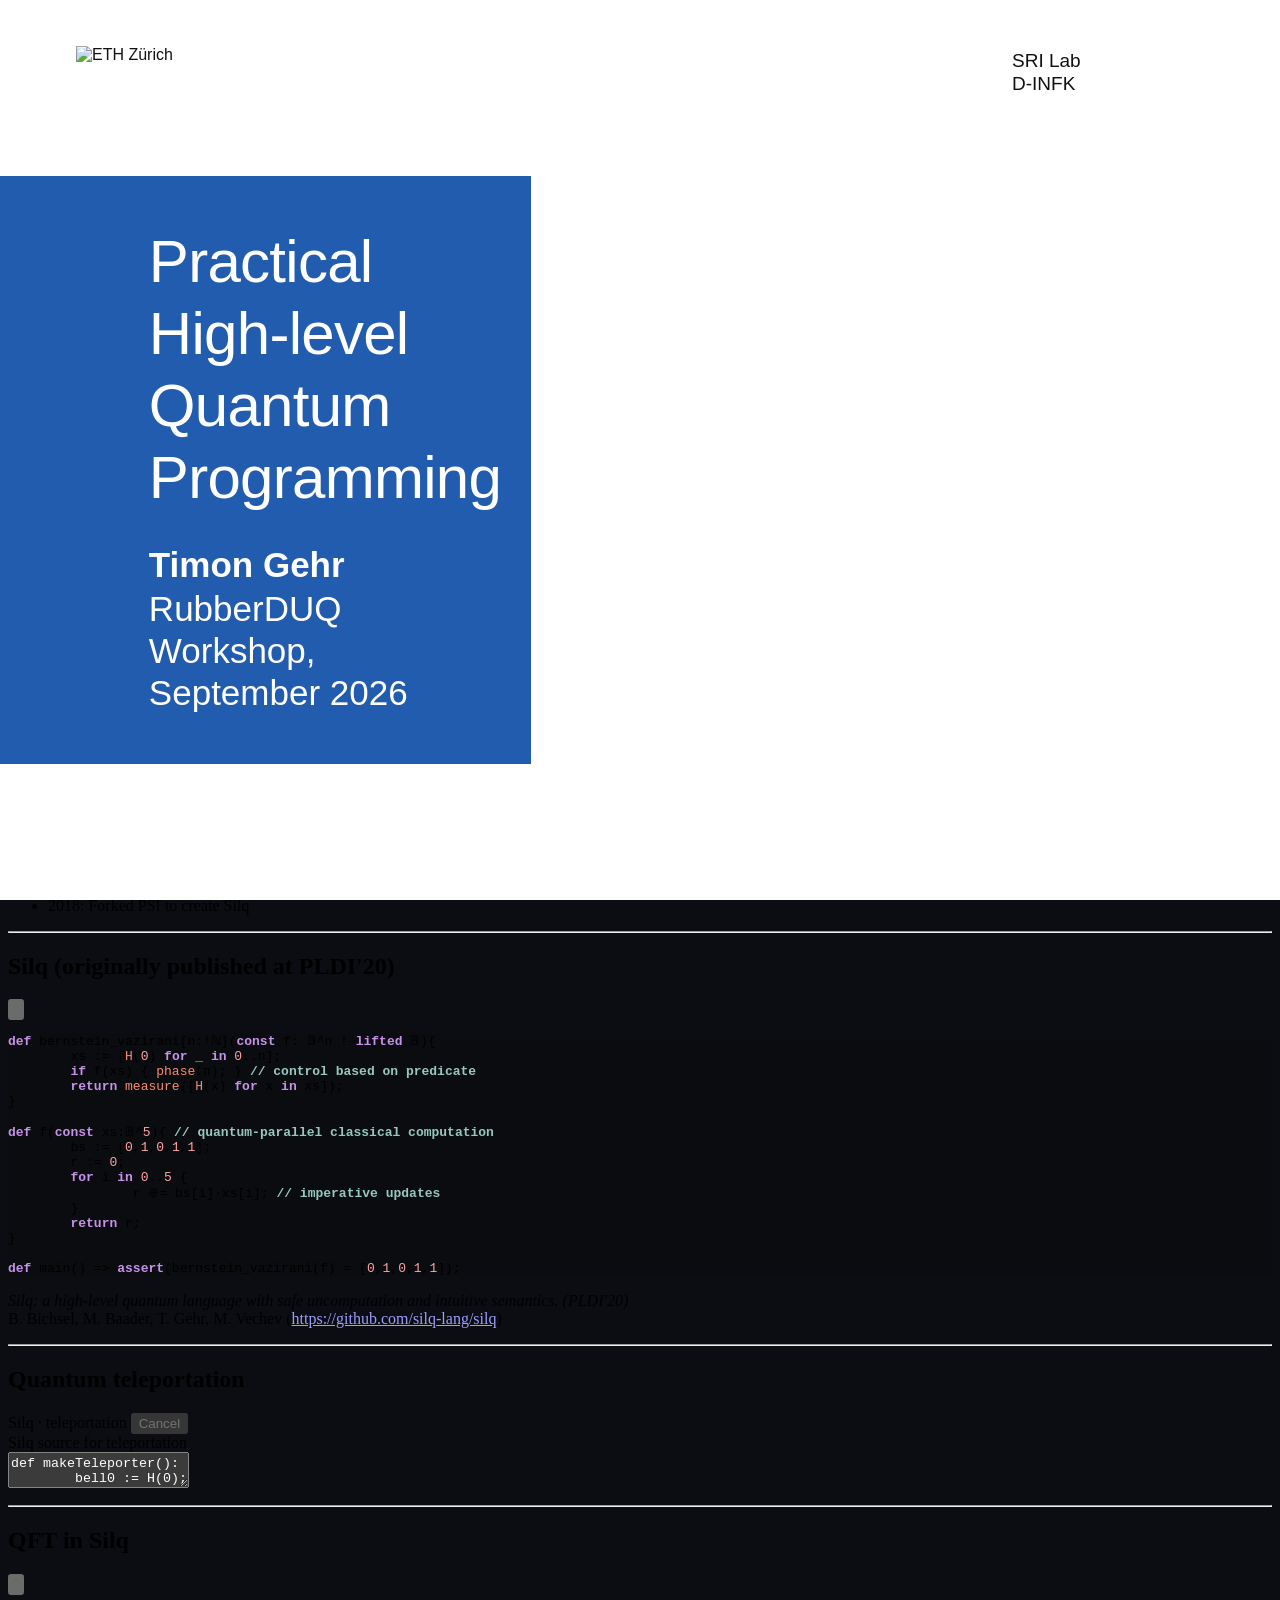
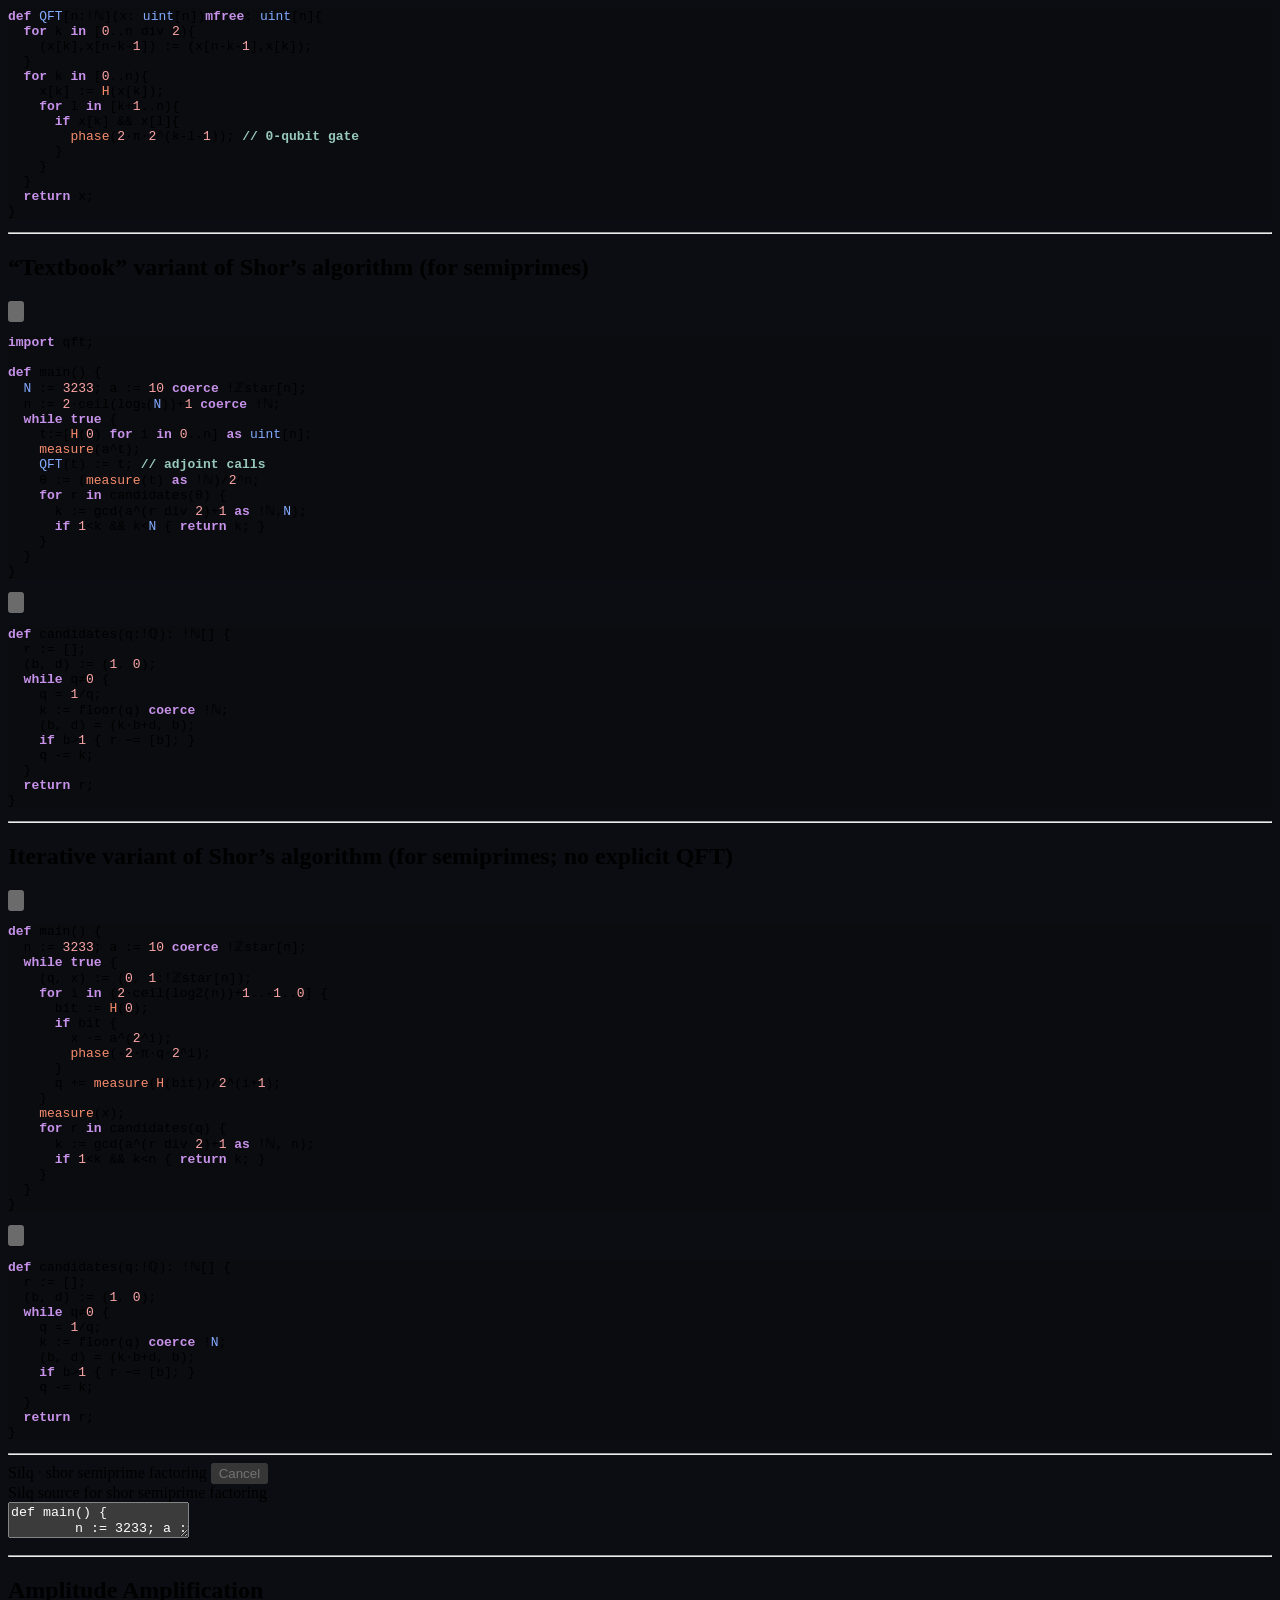
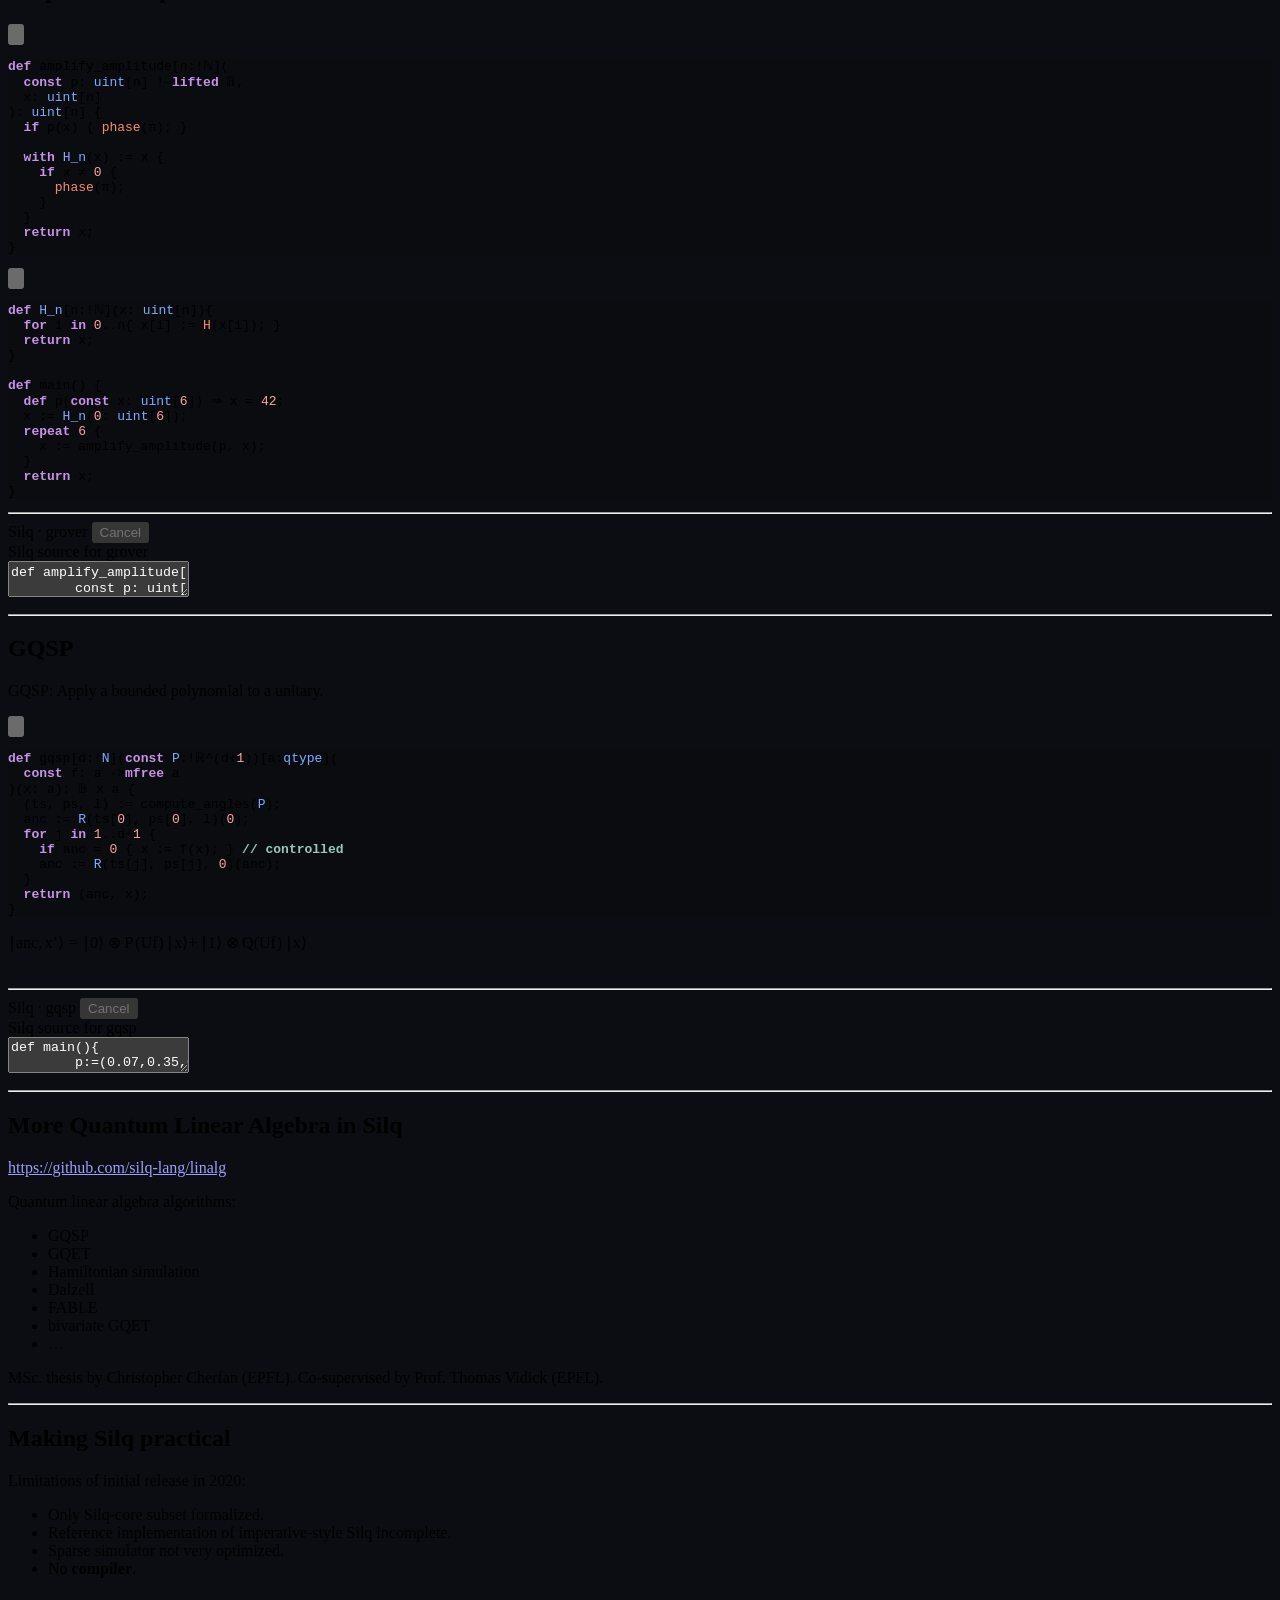
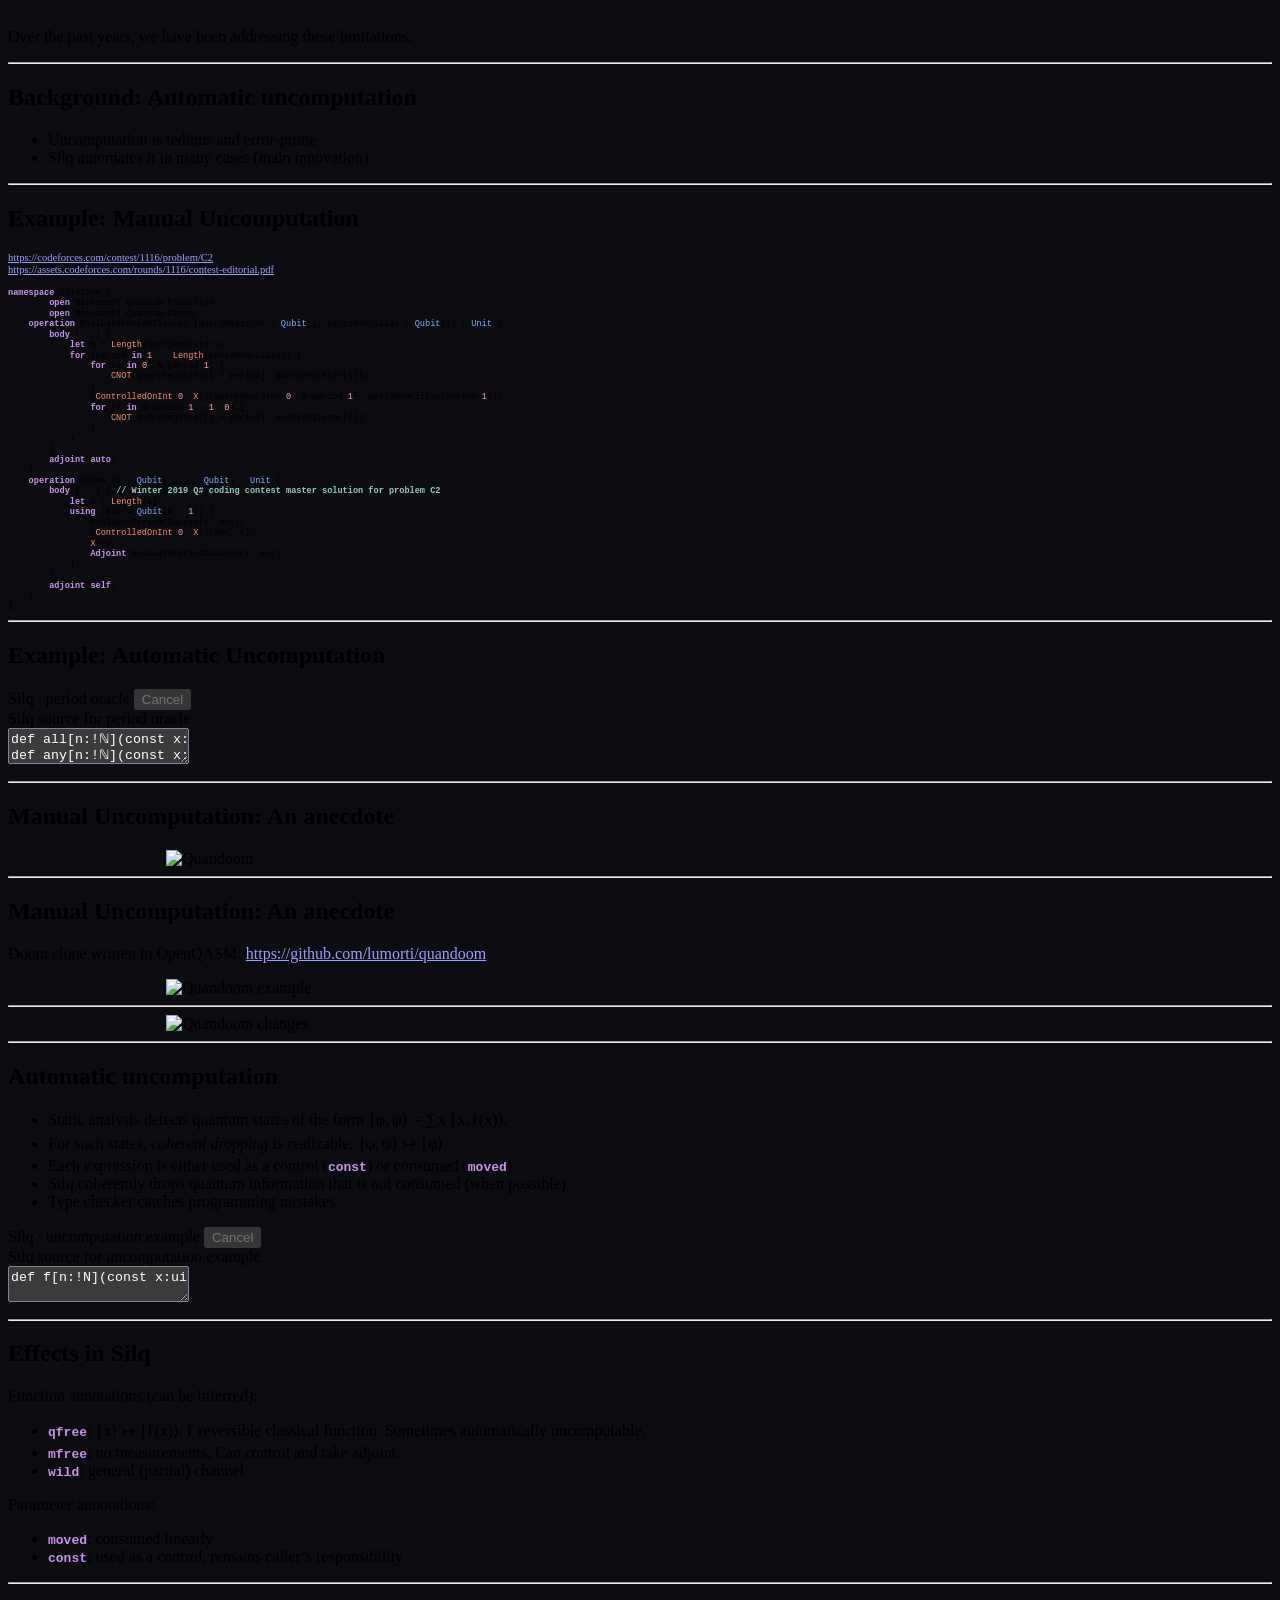
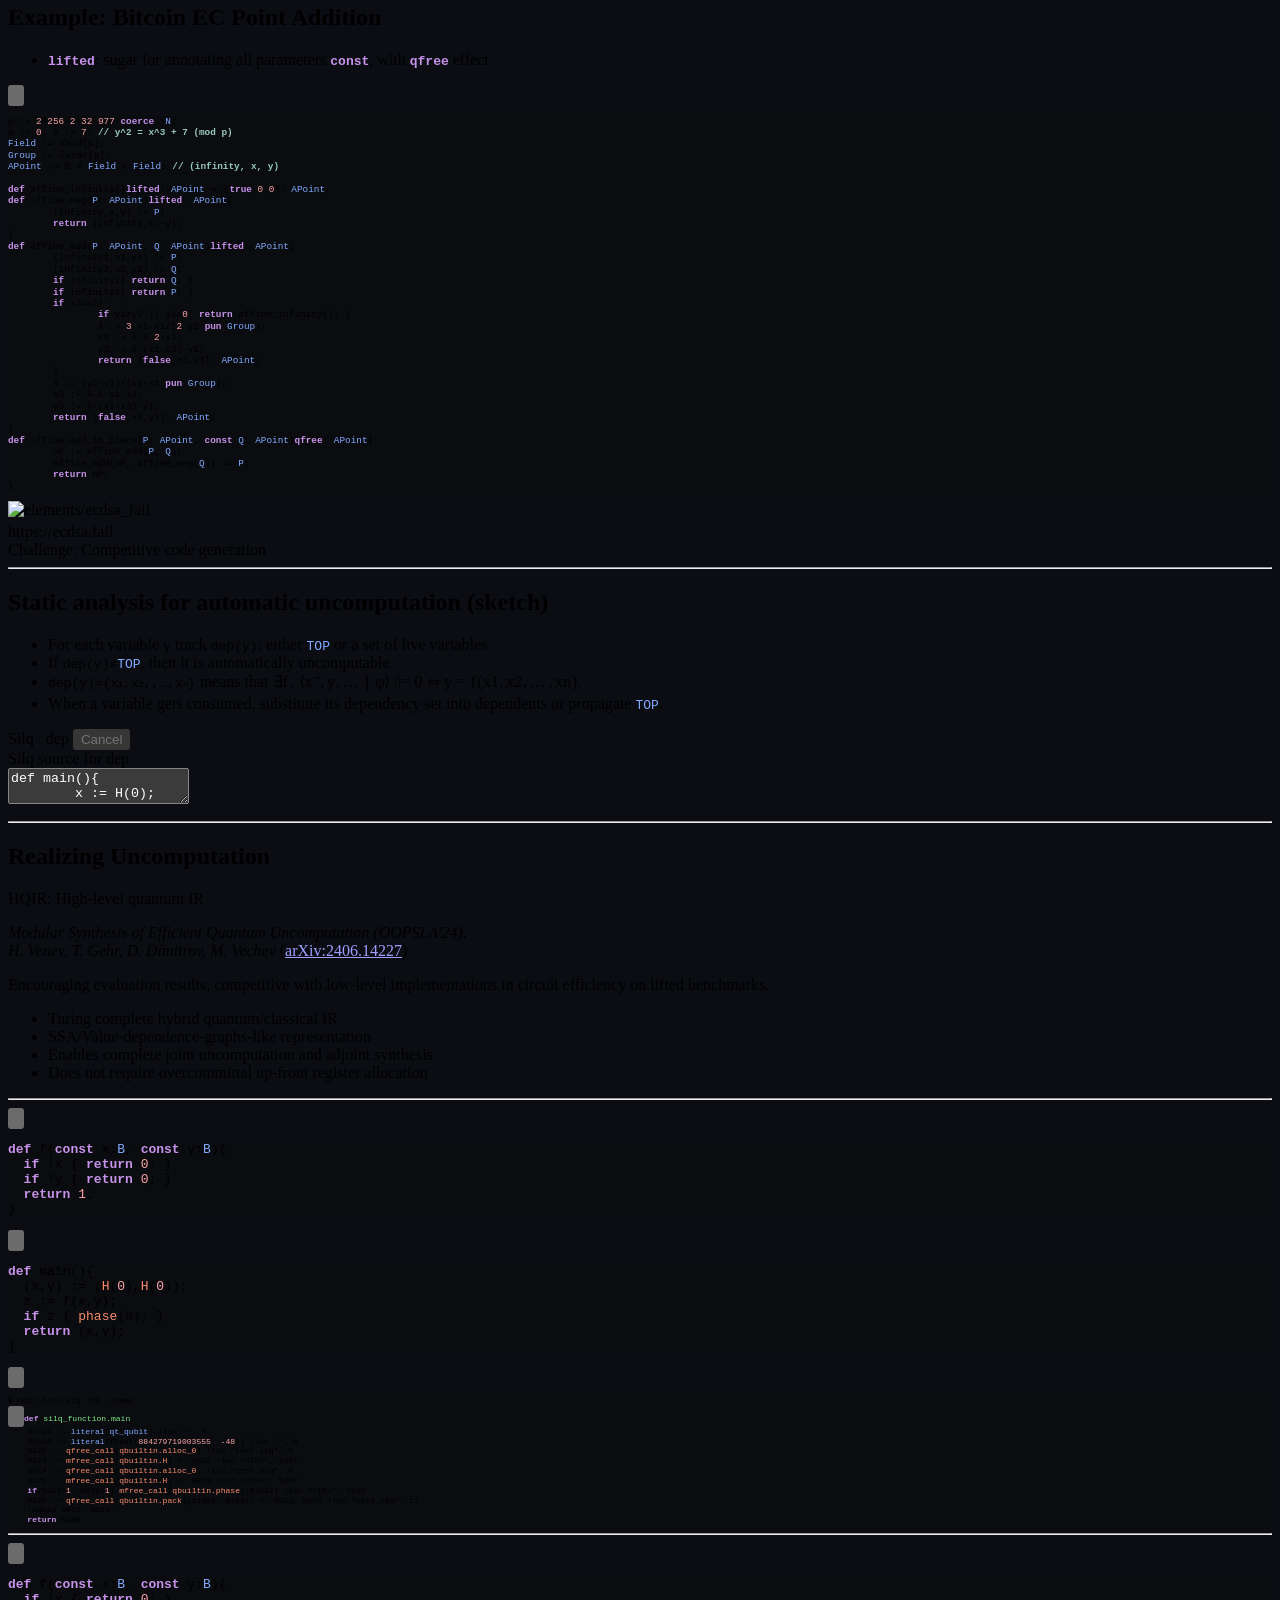
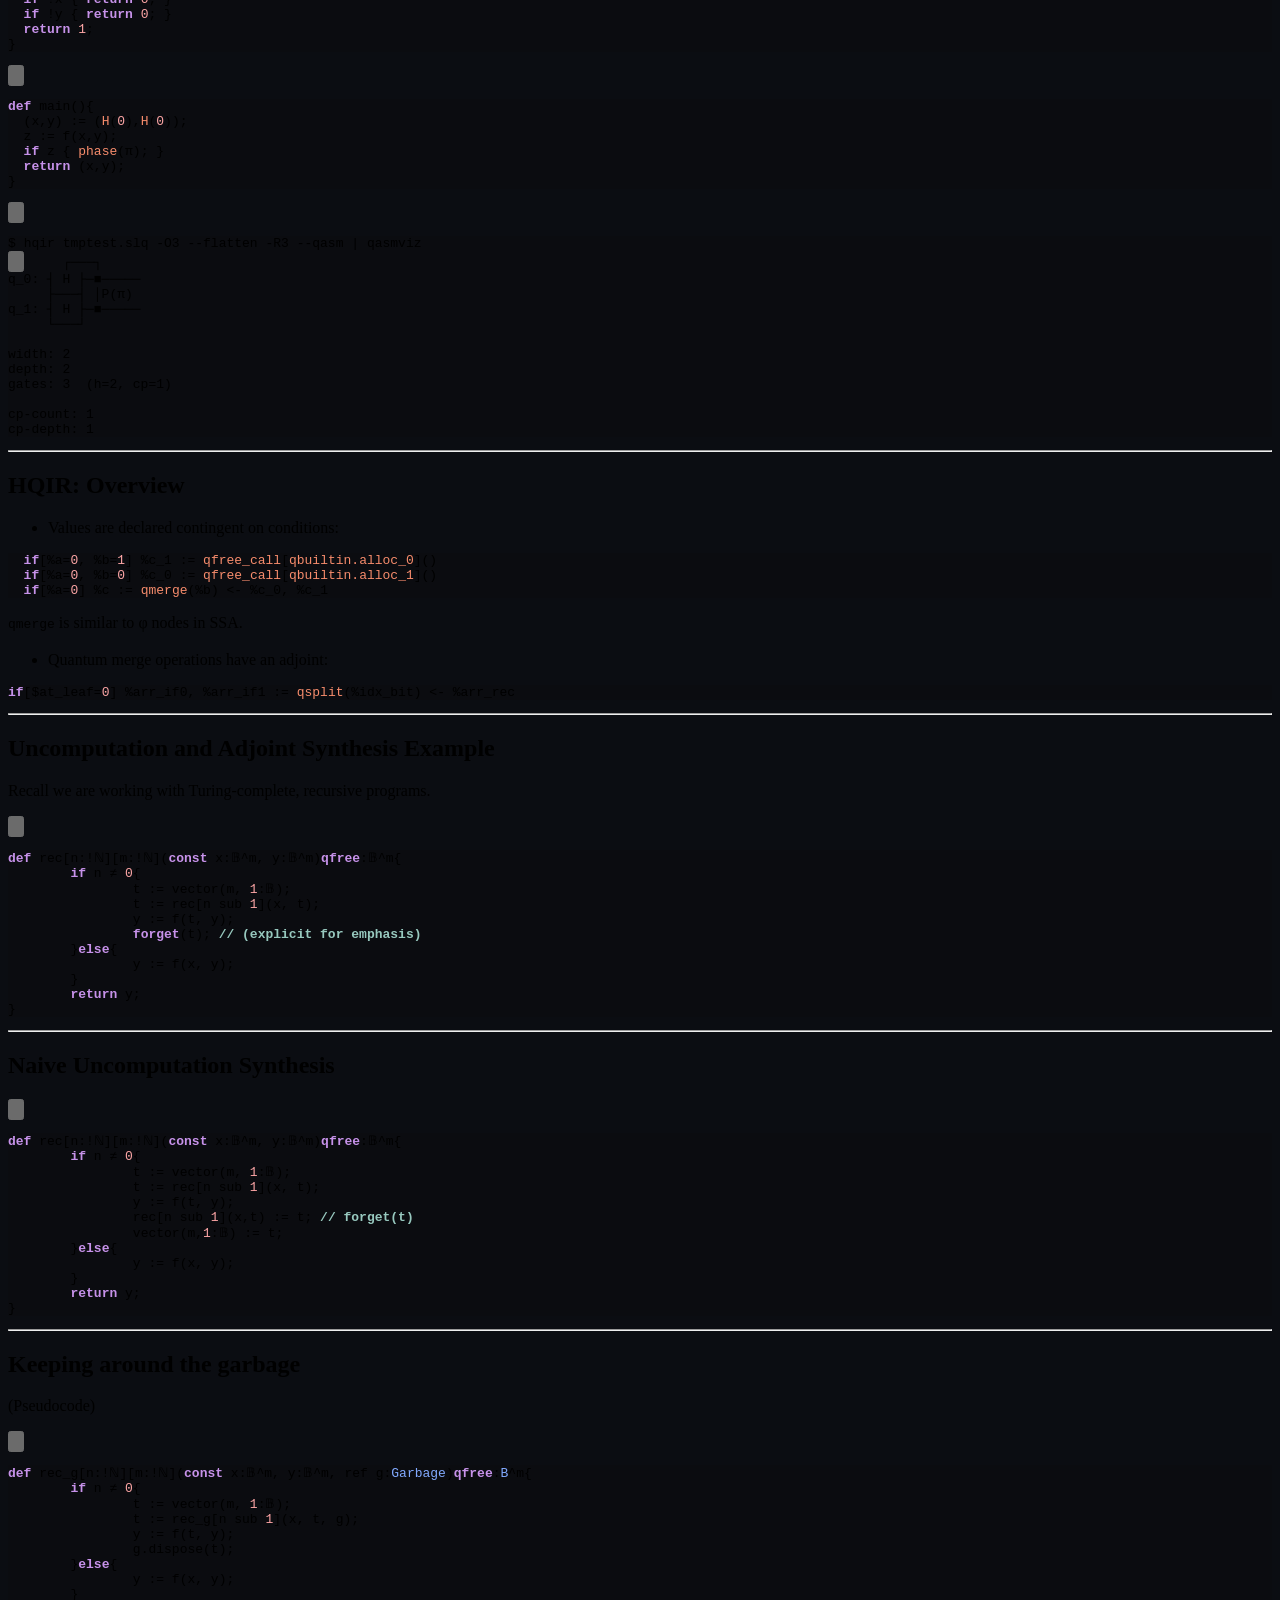
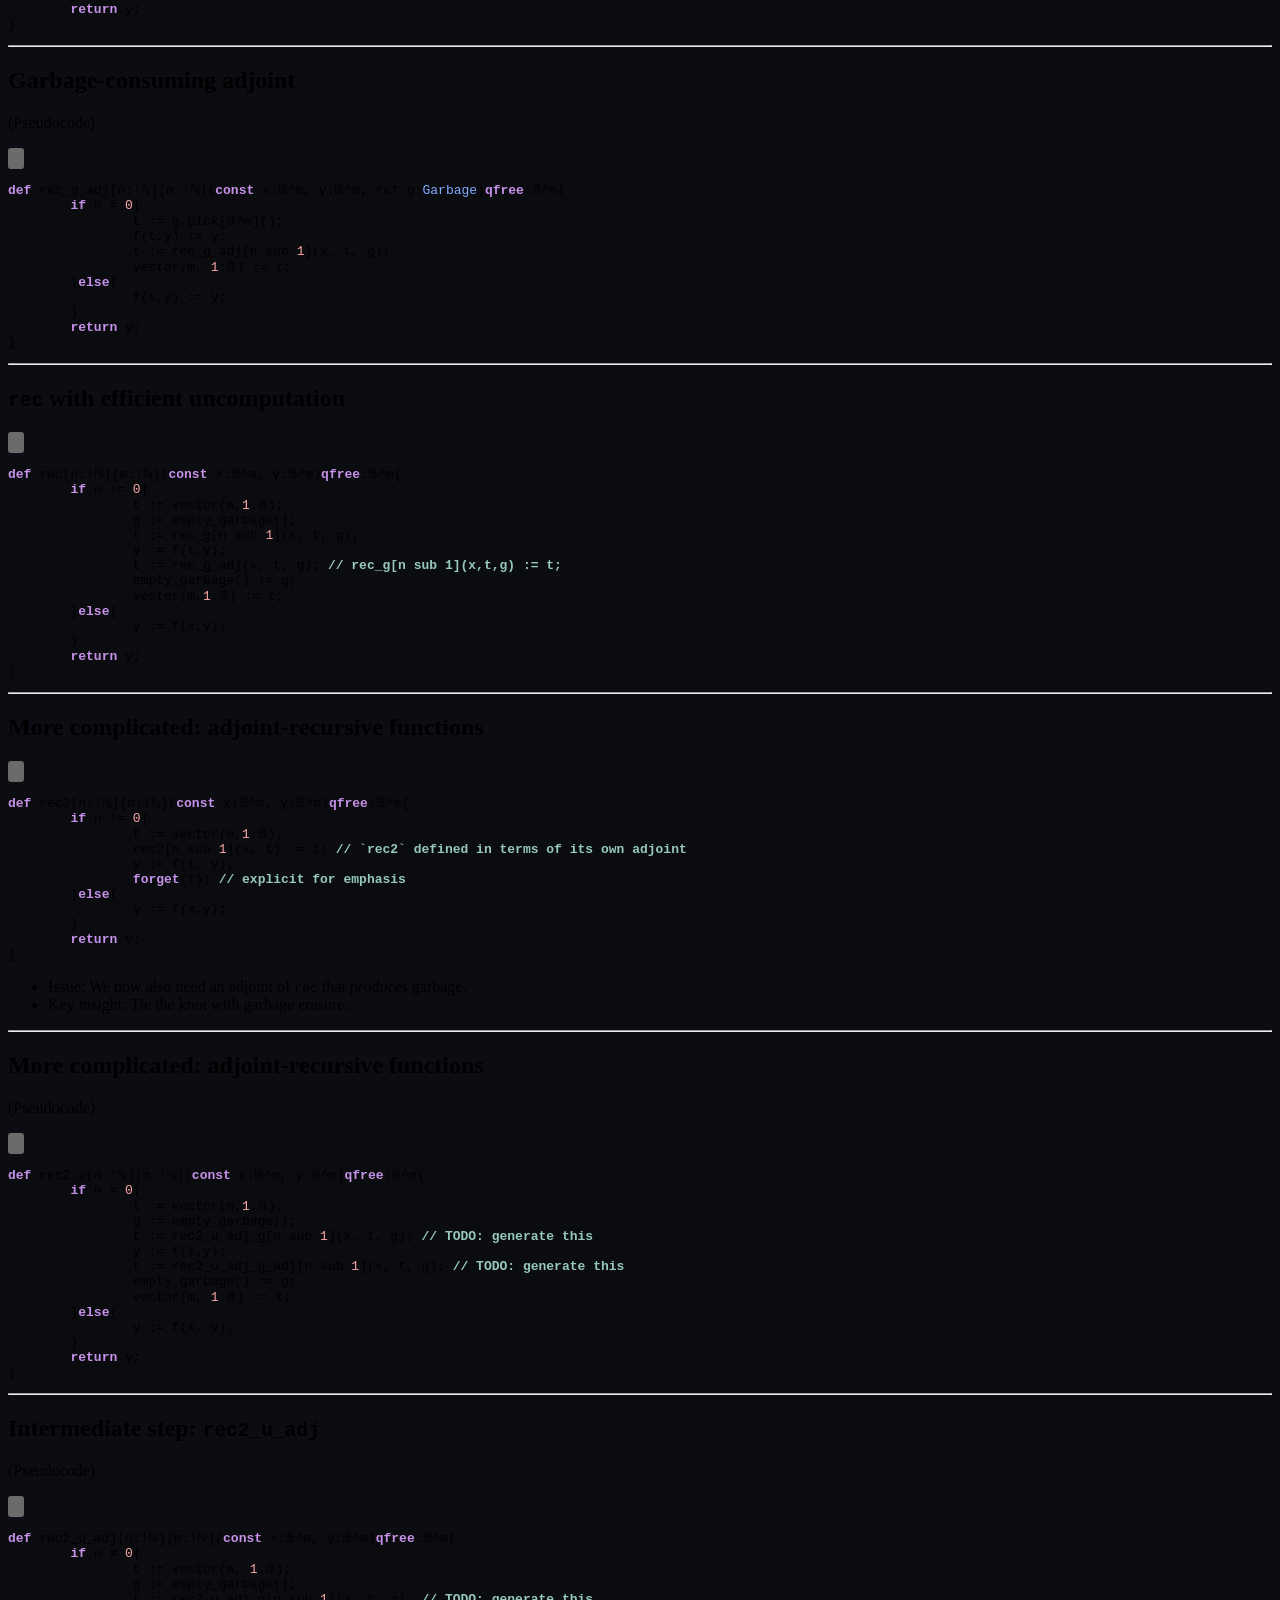
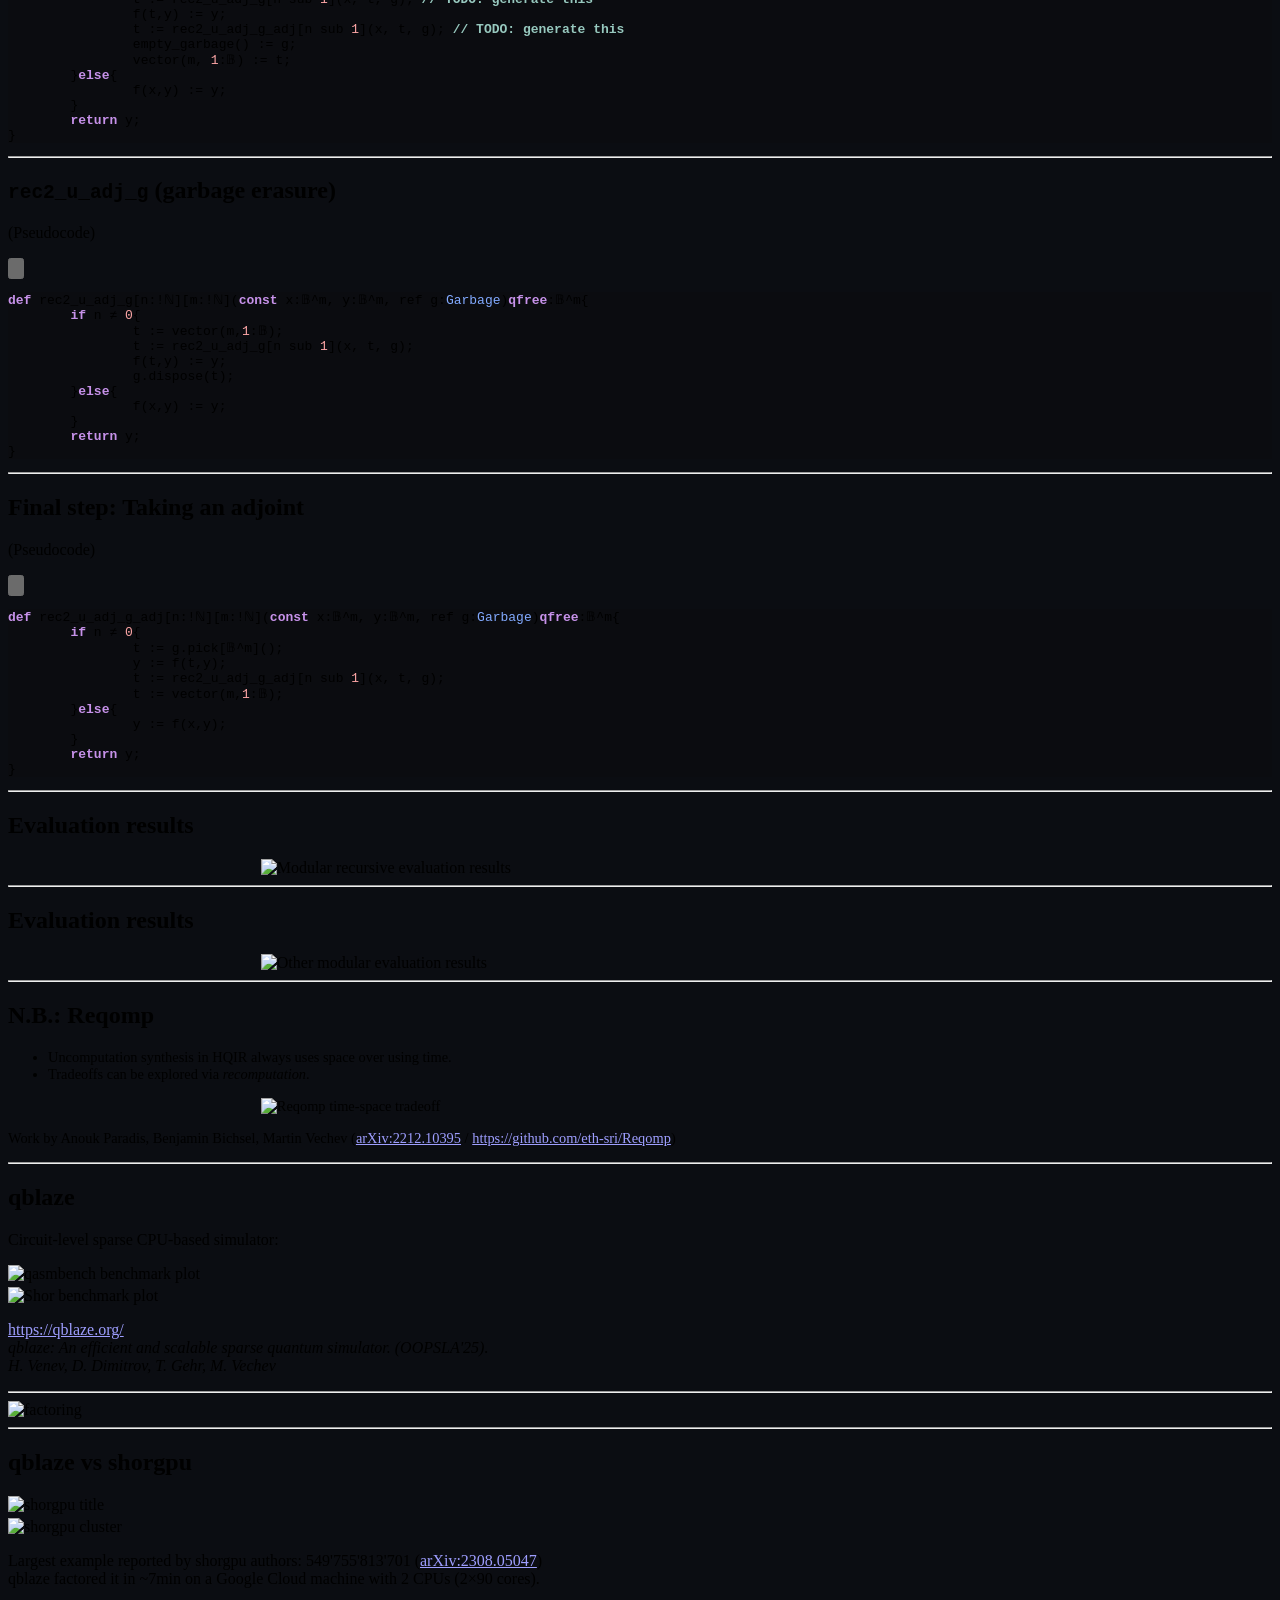
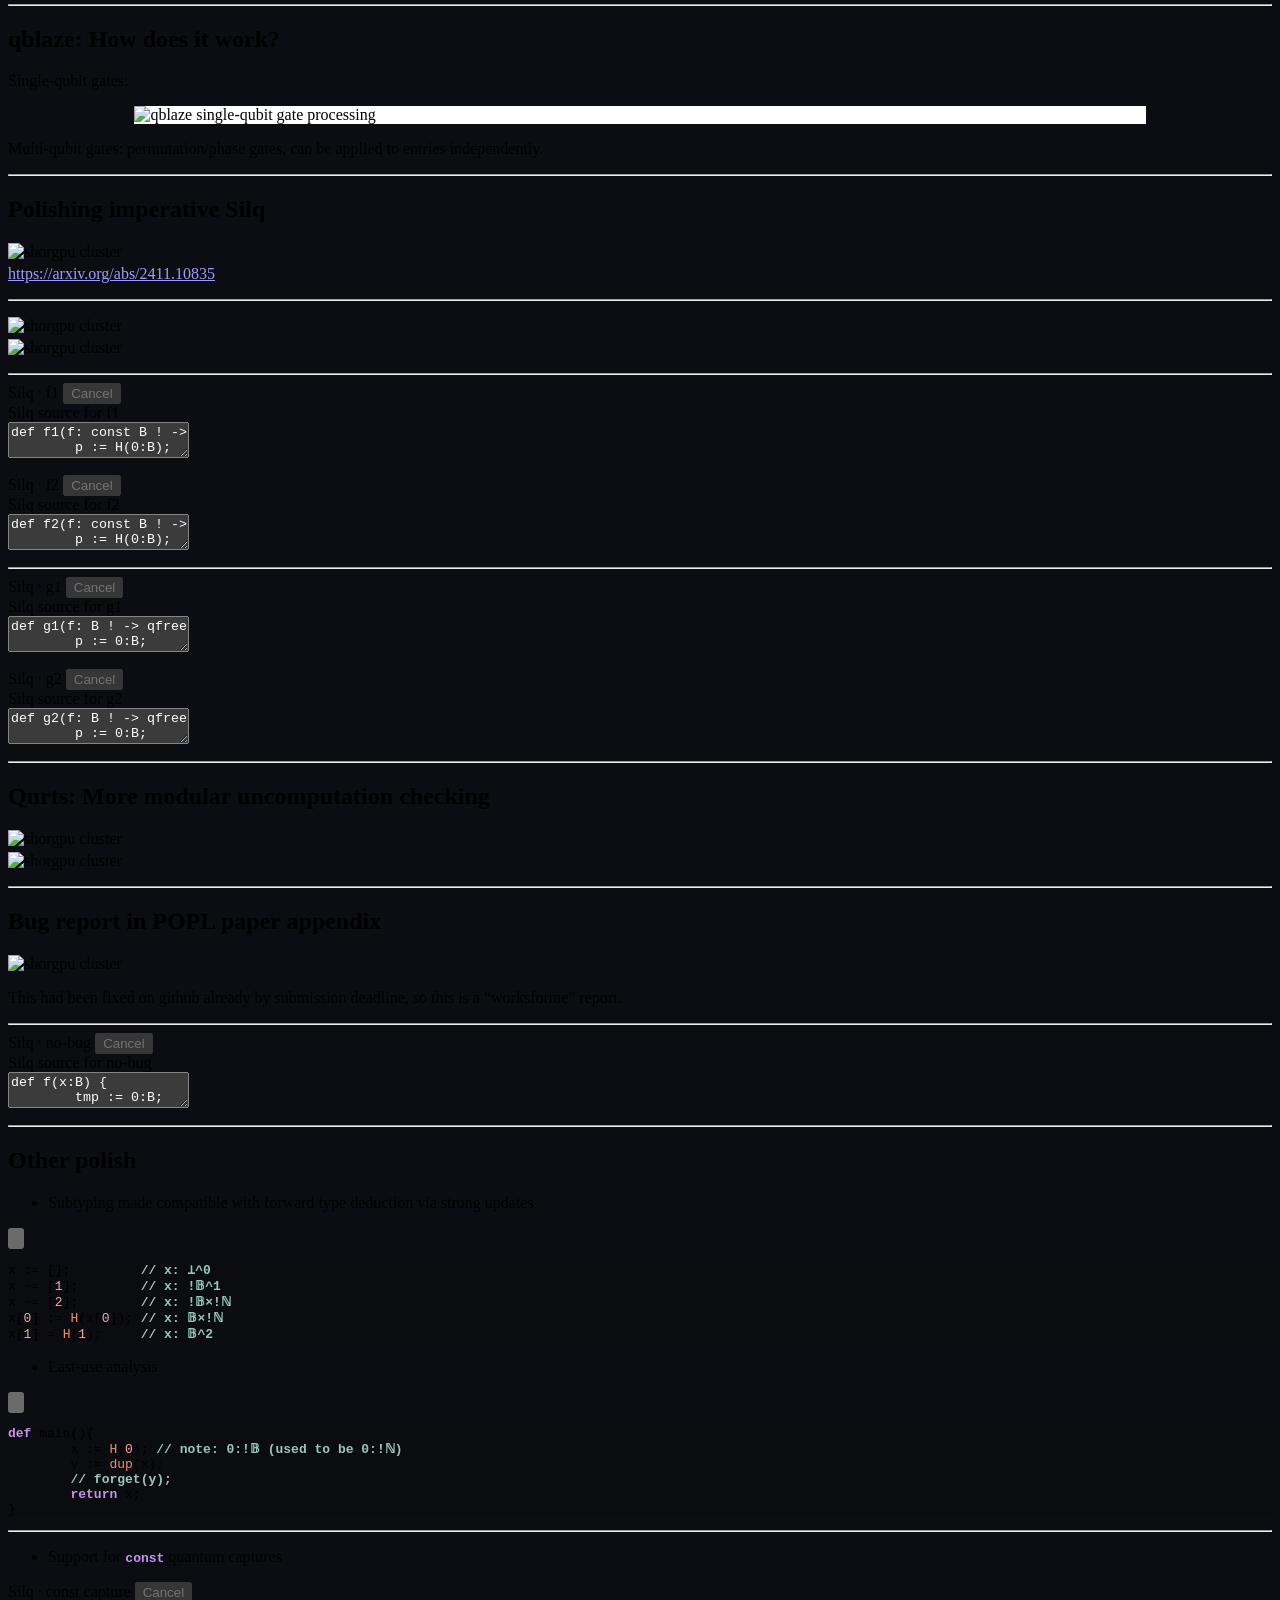
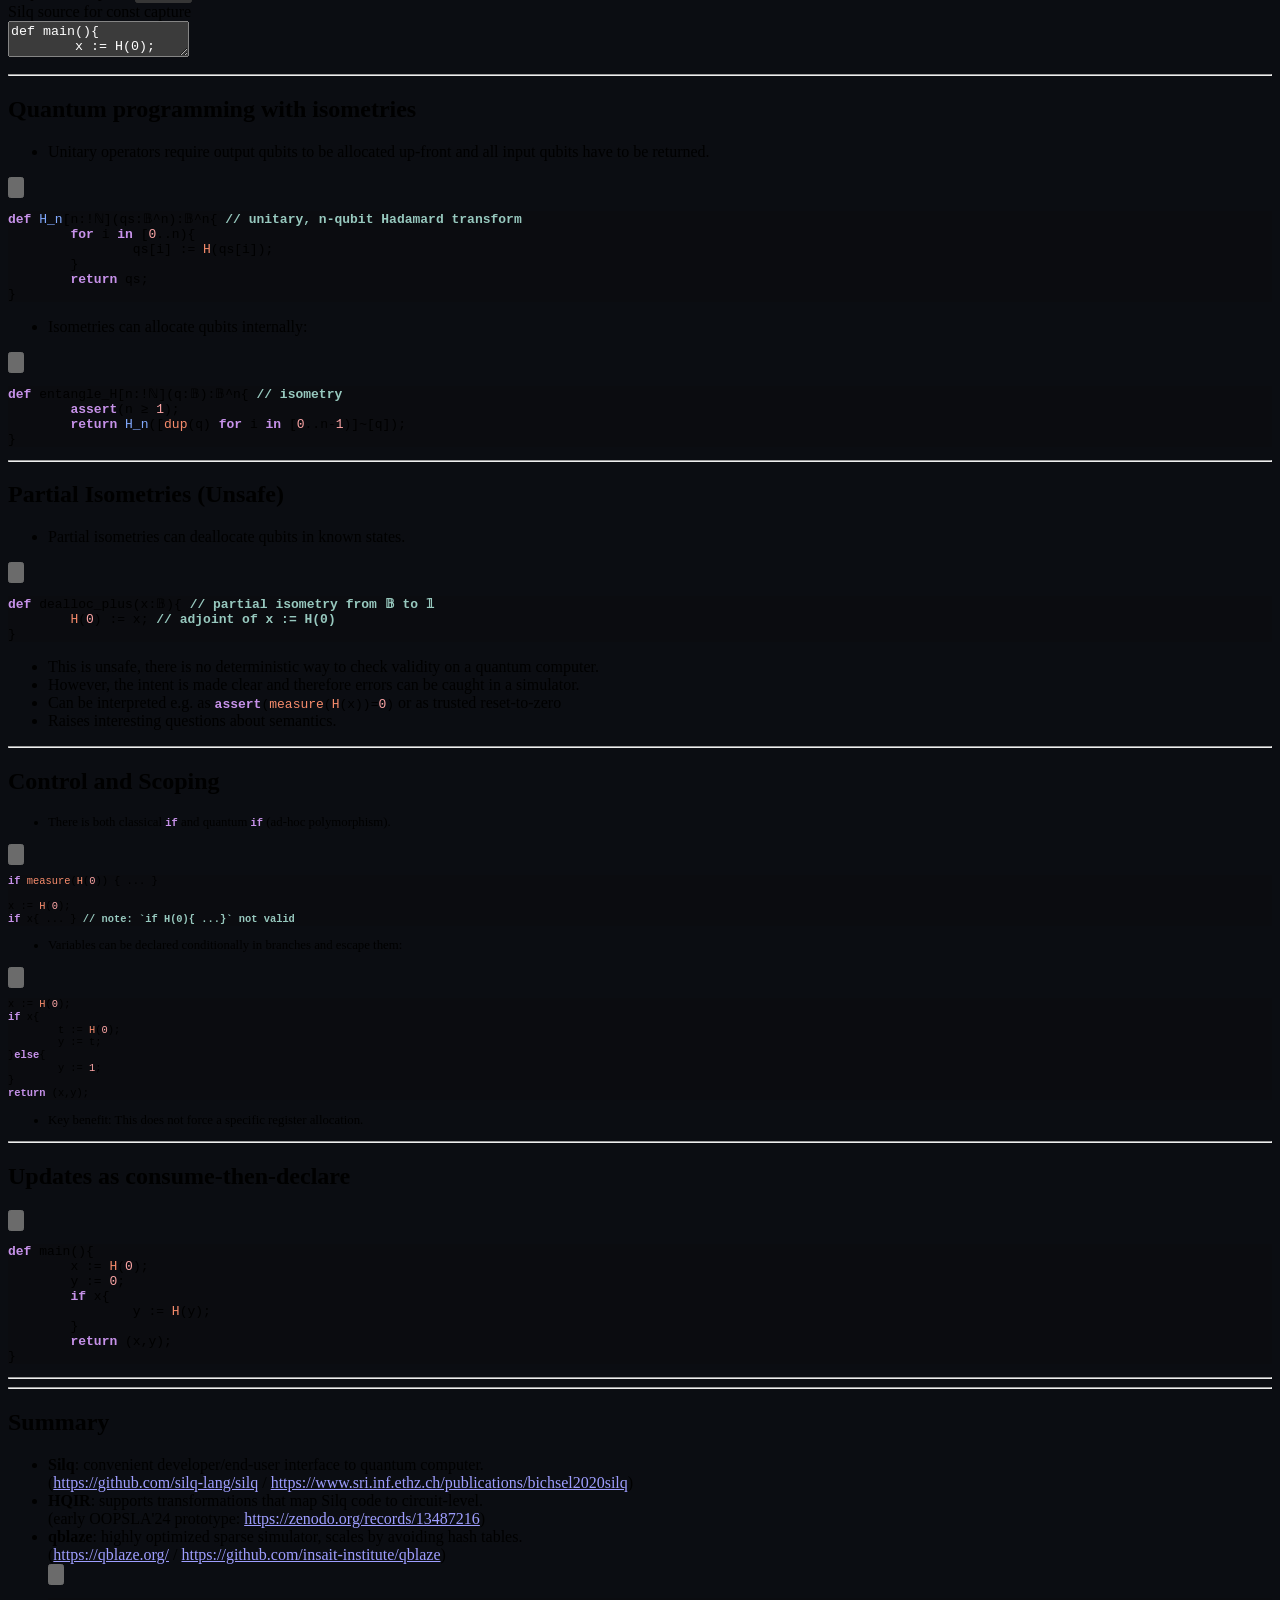
==== commit 6d59603a: "Publish presentation" ====
--- a/index.html
+++ b/index.html
@@ -1,5 +1,1175 @@
-<!doctype html><html lang=en><head><meta name=generator content="Hugo 0.150.0"><meta charset=utf-8><meta name=viewport content="width=device-width,initial-scale=1"><title>Silq Language &#183; Silq</title><link rel=preload as=style href=/rubberduq26/css/site.min.2aac7fa267a0adcd1156ec04489a6355d21091430836fb268ceb204159dc2313.css integrity="sha256-Kqx/omegrc0RVuwESJpjVdIQkUMINvsmjOsgQVncIxM="><link rel=stylesheet href=/rubberduq26/css/site.min.2aac7fa267a0adcd1156ec04489a6355d21091430836fb268ceb204159dc2313.css integrity="sha256-Kqx/omegrc0RVuwESJpjVdIQkUMINvsmjOsgQVncIxM="><link rel=stylesheet href=/rubberduq26/vendor/katex/0.16.10/katex.min.css><link rel=preload as=font href=/rubberduq26/vendor/katex/0.16.10/fonts/KaTeX_AMS-Regular.woff type=font/woff crossorigin><link rel=preload as=font href=/rubberduq26/vendor/katex/0.16.10/fonts/KaTeX_AMS-Regular.woff2 type=font/woff2 crossorigin><link rel=preload as=font href=/rubberduq26/vendor/katex/0.16.10/fonts/KaTeX_Caligraphic-Bold.woff type=font/woff crossorigin><link rel=preload as=font href=/rubberduq26/vendor/katex/0.16.10/fonts/KaTeX_Caligraphic-Bold.woff2 type=font/woff2 crossorigin><link rel=preload as=font href=/rubberduq26/vendor/katex/0.16.10/fonts/KaTeX_Caligraphic-Regular.woff type=font/woff crossorigin><link rel=preload as=font href=/rubberduq26/vendor/katex/0.16.10/fonts/KaTeX_Caligraphic-Regular.woff2 type=font/woff2 crossorigin><link rel=preload as=font href=/rubberduq26/vendor/katex/0.16.10/fonts/KaTeX_Fraktur-Bold.woff type=font/woff crossorigin><link rel=preload as=font href=/rubberduq26/vendor/katex/0.16.10/fonts/KaTeX_Fraktur-Bold.woff2 type=font/woff2 crossorigin><link rel=preload as=font href=/rubberduq26/vendor/katex/0.16.10/fonts/KaTeX_Fraktur-Regular.woff type=font/woff crossorigin><link rel=preload as=font href=/rubberduq26/vendor/katex/0.16.10/fonts/KaTeX_Fraktur-Regular.woff2 type=font/woff2 crossorigin><link rel=preload as=font href=/rubberduq26/vendor/katex/0.16.10/fonts/KaTeX_Main-Bold.woff type=font/woff crossorigin><link rel=preload as=font href=/rubberduq26/vendor/katex/0.16.10/fonts/KaTeX_Main-Bold.woff2 type=font/woff2 crossorigin><link rel=preload as=font href=/rubberduq26/vendor/katex/0.16.10/fonts/KaTeX_Main-BoldItalic.woff type=font/woff crossorigin><link rel=preload as=font href=/rubberduq26/vendor/katex/0.16.10/fonts/KaTeX_Main-BoldItalic.woff2 type=font/woff2 crossorigin><link rel=preload as=font href=/rubberduq26/vendor/katex/0.16.10/fonts/KaTeX_Main-Italic.woff type=font/woff crossorigin><link rel=preload as=font href=/rubberduq26/vendor/katex/0.16.10/fonts/KaTeX_Main-Italic.woff2 type=font/woff2 crossorigin><link rel=preload as=font href=/rubberduq26/vendor/katex/0.16.10/fonts/KaTeX_Main-Regular.woff type=font/woff crossorigin><link rel=preload as=font href=/rubberduq26/vendor/katex/0.16.10/fonts/KaTeX_Main-Regular.woff2 type=font/woff2 crossorigin><link rel=preload as=font href=/rubberduq26/vendor/katex/0.16.10/fonts/KaTeX_Math-BoldItalic.woff type=font/woff crossorigin><link rel=preload as=font href=/rubberduq26/vendor/katex/0.16.10/fonts/KaTeX_Math-BoldItalic.woff2 type=font/woff2 crossorigin><link rel=preload as=font href=/rubberduq26/vendor/katex/0.16.10/fonts/KaTeX_Math-Italic.woff type=font/woff crossorigin><link rel=preload as=font href=/rubberduq26/vendor/katex/0.16.10/fonts/KaTeX_Math-Italic.woff2 type=font/woff2 crossorigin><link rel=preload as=font href=/rubberduq26/vendor/katex/0.16.10/fonts/KaTeX_SansSerif-Bold.woff type=font/woff crossorigin><link rel=preload as=font href=/rubberduq26/vendor/katex/0.16.10/fonts/KaTeX_SansSerif-Bold.woff2 type=font/woff2 crossorigin><link rel=preload as=font href=/rubberduq26/vendor/katex/0.16.10/fonts/KaTeX_SansSerif-Italic.woff type=font/woff crossorigin><link rel=preload as=font href=/rubberduq26/vendor/katex/0.16.10/fonts/KaTeX_SansSerif-Italic.woff2 type=font/woff2 crossorigin><link rel=preload as=font href=/rubberduq26/vendor/katex/0.16.10/fonts/KaTeX_SansSerif-Regular.woff type=font/woff crossorigin><link rel=preload as=font href=/rubberduq26/vendor/katex/0.16.10/fonts/KaTeX_SansSerif-Regular.woff2 type=font/woff2 crossorigin><link rel=preload as=font href=/rubberduq26/vendor/katex/0.16.10/fonts/KaTeX_Script-Regular.woff type=font/woff crossorigin><link rel=preload as=font href=/rubberduq26/vendor/katex/0.16.10/fonts/KaTeX_Script-Regular.woff2 type=font/woff2 crossorigin><link rel=preload as=font href=/rubberduq26/vendor/katex/0.16.10/fonts/KaTeX_Size1-Regular.woff type=font/woff crossorigin><link rel=preload as=font href=/rubberduq26/vendor/katex/0.16.10/fonts/KaTeX_Size1-Regular.woff2 type=font/woff2 crossorigin><link rel=preload as=font href=/rubberduq26/vendor/katex/0.16.10/fonts/KaTeX_Size2-Regular.woff type=font/woff crossorigin><link rel=preload as=font href=/rubberduq26/vendor/katex/0.16.10/fonts/KaTeX_Size2-Regular.woff2 type=font/woff2 crossorigin><link rel=preload as=font href=/rubberduq26/vendor/katex/0.16.10/fonts/KaTeX_Size3-Regular.woff type=font/woff crossorigin><link rel=preload as=font href=/rubberduq26/vendor/katex/0.16.10/fonts/KaTeX_Size3-Regular.woff2 type=font/woff2 crossorigin><link rel=preload as=font href=/rubberduq26/vendor/katex/0.16.10/fonts/KaTeX_Size4-Regular.woff type=font/woff crossorigin><link rel=preload as=font href=/rubberduq26/vendor/katex/0.16.10/fonts/KaTeX_Size4-Regular.woff2 type=font/woff2 crossorigin><link rel=preload as=font href=/rubberduq26/vendor/katex/0.16.10/fonts/KaTeX_Typewriter-Regular.woff type=font/woff crossorigin><link rel=preload as=font href=/rubberduq26/vendor/katex/0.16.10/fonts/KaTeX_Typewriter-Regular.woff2 type=font/woff2 crossorigin><link rel=icon href=/images/favicon.ico><link rel=alternate type=application/rss+xml title=RSS href=/rubberduq26/index.xml><meta name=color-scheme content="dark light"><style>a[href^=http]:not([href*="//tgehr.github.io"]):not(.no-ext)::after{content:"↗";margin-left:0;font-size:.9em;opacity:.8;vertical-align:text-top}</style></head><body><header class=site-header><div class=wrap><a class=brand href=/><img src=/images/logo.svg alt="Silq logo" width=220></a><nav class=nav><a href=/blog/>News</a>
-<a href=/docs/>Docs</a>
-<a href=/spec/>Spec</a>
-<a href=https://zulip.silq-lang.org>Discuss</a>
-<a href=https://github.com/silq-lang>Contribute</a></nav></div></header><div class=site-body><main class=index-page><h1>Silq Language</h1><ul class=card-list><li><a href=/rubberduq26/presentations/><h2>Presentations</h2><p class=meta>2 pages</p></a></li></ul></main></div><footer class=site-footer><div class=wrap><div class=footer-links></div></div></footer></body></html>+<!DOCTYPE html>
+<html lang="en-us"><head><meta charset="utf-8"/><meta content="width=device-width,initial-scale=1,viewport-fit=cover" name="viewport"/><title>Practical High-level Quantum Programming · Silq Language</title><meta content="Talk at RubberDUQ WS, September 2026" name="description"/><meta content="dark light" name="color-scheme"/><script>document.documentElement.classList.add("js")</script><link href="/rubberduq26/css/presentation.min.b9bf915a0657def355a8f605514f9768f13f837a78273711a617d7c46b028af7.css" integrity="sha256-ub+RWgZX3vNVqPYFUU+XaPE/g3p4JzcRphfXxGsCivc=" rel="stylesheet"/><link href="/rubberduq26/vendor/katex/0.16.10/katex.min.css" rel="stylesheet"/><link as="font" crossorigin="" href="/rubberduq26/vendor/katex/0.16.10/fonts/KaTeX_AMS-Regular.woff" rel="preload" type="font/woff"/><link as="font" crossorigin="" href="/rubberduq26/vendor/katex/0.16.10/fonts/KaTeX_AMS-Regular.woff2" rel="preload" type="font/woff2"/><link as="font" crossorigin="" href="/rubberduq26/vendor/katex/0.16.10/fonts/KaTeX_Caligraphic-Bold.woff" rel="preload" type="font/woff"/><link as="font" crossorigin="" href="/rubberduq26/vendor/katex/0.16.10/fonts/KaTeX_Caligraphic-Bold.woff2" rel="preload" type="font/woff2"/><link as="font" crossorigin="" href="/rubberduq26/vendor/katex/0.16.10/fonts/KaTeX_Caligraphic-Regular.woff" rel="preload" type="font/woff"/><link as="font" crossorigin="" href="/rubberduq26/vendor/katex/0.16.10/fonts/KaTeX_Caligraphic-Regular.woff2" rel="preload" type="font/woff2"/><link as="font" crossorigin="" href="/rubberduq26/vendor/katex/0.16.10/fonts/KaTeX_Fraktur-Bold.woff" rel="preload" type="font/woff"/><link as="font" crossorigin="" href="/rubberduq26/vendor/katex/0.16.10/fonts/KaTeX_Fraktur-Bold.woff2" rel="preload" type="font/woff2"/><link as="font" crossorigin="" href="/rubberduq26/vendor/katex/0.16.10/fonts/KaTeX_Fraktur-Regular.woff" rel="preload" type="font/woff"/><link as="font" crossorigin="" href="/rubberduq26/vendor/katex/0.16.10/fonts/KaTeX_Fraktur-Regular.woff2" rel="preload" type="font/woff2"/><link as="font" crossorigin="" href="/rubberduq26/vendor/katex/0.16.10/fonts/KaTeX_Main-Bold.woff" rel="preload" type="font/woff"/><link as="font" crossorigin="" href="/rubberduq26/vendor/katex/0.16.10/fonts/KaTeX_Main-Bold.woff2" rel="preload" type="font/woff2"/><link as="font" crossorigin="" href="/rubberduq26/vendor/katex/0.16.10/fonts/KaTeX_Main-BoldItalic.woff" rel="preload" type="font/woff"/><link as="font" crossorigin="" href="/rubberduq26/vendor/katex/0.16.10/fonts/KaTeX_Main-BoldItalic.woff2" rel="preload" type="font/woff2"/><link as="font" crossorigin="" href="/rubberduq26/vendor/katex/0.16.10/fonts/KaTeX_Main-Italic.woff" rel="preload" type="font/woff"/><link as="font" crossorigin="" href="/rubberduq26/vendor/katex/0.16.10/fonts/KaTeX_Main-Italic.woff2" rel="preload" type="font/woff2"/><link as="font" crossorigin="" href="/rubberduq26/vendor/katex/0.16.10/fonts/KaTeX_Main-Regular.woff" rel="preload" type="font/woff"/><link as="font" crossorigin="" href="/rubberduq26/vendor/katex/0.16.10/fonts/KaTeX_Main-Regular.woff2" rel="preload" type="font/woff2"/><link as="font" crossorigin="" href="/rubberduq26/vendor/katex/0.16.10/fonts/KaTeX_Math-BoldItalic.woff" rel="preload" type="font/woff"/><link as="font" crossorigin="" href="/rubberduq26/vendor/katex/0.16.10/fonts/KaTeX_Math-BoldItalic.woff2" rel="preload" type="font/woff2"/><link as="font" crossorigin="" href="/rubberduq26/vendor/katex/0.16.10/fonts/KaTeX_Math-Italic.woff" rel="preload" type="font/woff"/><link as="font" crossorigin="" href="/rubberduq26/vendor/katex/0.16.10/fonts/KaTeX_Math-Italic.woff2" rel="preload" type="font/woff2"/><link as="font" crossorigin="" href="/rubberduq26/vendor/katex/0.16.10/fonts/KaTeX_SansSerif-Bold.woff" rel="preload" type="font/woff"/><link as="font" crossorigin="" href="/rubberduq26/vendor/katex/0.16.10/fonts/KaTeX_SansSerif-Bold.woff2" rel="preload" type="font/woff2"/><link as="font" crossorigin="" href="/rubberduq26/vendor/katex/0.16.10/fonts/KaTeX_SansSerif-Italic.woff" rel="preload" type="font/woff"/><link as="font" crossorigin="" href="/rubberduq26/vendor/katex/0.16.10/fonts/KaTeX_SansSerif-Italic.woff2" rel="preload" type="font/woff2"/><link as="font" crossorigin="" href="/rubberduq26/vendor/katex/0.16.10/fonts/KaTeX_SansSerif-Regular.woff" rel="preload" type="font/woff"/><link as="font" crossorigin="" href="/rubberduq26/vendor/katex/0.16.10/fonts/KaTeX_SansSerif-Regular.woff2" rel="preload" type="font/woff2"/><link as="font" crossorigin="" href="/rubberduq26/vendor/katex/0.16.10/fonts/KaTeX_Script-Regular.woff" rel="preload" type="font/woff"/><link as="font" crossorigin="" href="/rubberduq26/vendor/katex/0.16.10/fonts/KaTeX_Script-Regular.woff2" rel="preload" type="font/woff2"/><link as="font" crossorigin="" href="/rubberduq26/vendor/katex/0.16.10/fonts/KaTeX_Size1-Regular.woff" rel="preload" type="font/woff"/><link as="font" crossorigin="" href="/rubberduq26/vendor/katex/0.16.10/fonts/KaTeX_Size1-Regular.woff2" rel="preload" type="font/woff2"/><link as="font" crossorigin="" href="/rubberduq26/vendor/katex/0.16.10/fonts/KaTeX_Size2-Regular.woff" rel="preload" type="font/woff"/><link as="font" crossorigin="" href="/rubberduq26/vendor/katex/0.16.10/fonts/KaTeX_Size2-Regular.woff2" rel="preload" type="font/woff2"/><link as="font" crossorigin="" href="/rubberduq26/vendor/katex/0.16.10/fonts/KaTeX_Size3-Regular.woff" rel="preload" type="font/woff"/><link as="font" crossorigin="" href="/rubberduq26/vendor/katex/0.16.10/fonts/KaTeX_Size3-Regular.woff2" rel="preload" type="font/woff2"/><link as="font" crossorigin="" href="/rubberduq26/vendor/katex/0.16.10/fonts/KaTeX_Size4-Regular.woff" rel="preload" type="font/woff"/><link as="font" crossorigin="" href="/rubberduq26/vendor/katex/0.16.10/fonts/KaTeX_Size4-Regular.woff2" rel="preload" type="font/woff2"/><link as="font" crossorigin="" href="/rubberduq26/vendor/katex/0.16.10/fonts/KaTeX_Typewriter-Regular.woff" rel="preload" type="font/woff"/><link as="font" crossorigin="" href="/rubberduq26/vendor/katex/0.16.10/fonts/KaTeX_Typewriter-Regular.woff2" rel="preload" type="font/woff2"/><script defer="" integrity="sha256-bWhGbstqJBZ3uyy65RXaLDtMa2LmDjEk75KriuEPbFs=" src="/rubberduq26/js/slides.min.6d68466ecb6a241677bb2cbae515da2c3b4c6b62e60e3124ef92ab8ae10f6c5b.js"></script><script defer="" integrity="sha256-uK1YT5I8CM7nFaC5fp3dYUDJ22bHNRpXgv/1+NQukoI=" src="/rubberduq26/js/code-copy.min.b8ad584f923c08cee715a0b97e9ddd6140c9db66c7351a5782fff5f8d42e9282.js"></script><script data-runtime-url="/rubberduq26/wasm/silq.js" data-silq-runtime="" data-wasm-url="/rubberduq26/wasm/silq.wasm" data-worker-url="/rubberduq26/js/live-silq-worker.min.d282f4b6dce2fb1ca5de0c820cde111c99b44fd6791ade66b141452f6debbc06.js" type="application/json"></script><script defer="" integrity="sha256-e2BryezmVFTAMLiySyMHJIRzXNfVZ0t8uCTElFgrB6g=" src="/rubberduq26/js/agda-input-data.min.7b606bc9ece65454c030b8b24b23072484735cd7d5674b7cb824c494582b07a8.js"></script><script defer="" integrity="sha256-oEYO0RLgzUeo2yjp/vDNW/TVY6MqC28Z1P8IW3hQMiA=" src="/rubberduq26/js/live-silq.min.a0460ed112e0cd47a8db28e9fef0cd5bf4d563a32a0b6f19d4ff085b78503220.js"></script></head><body class="presentation-page"><a class="slide-skip-link" href="#slide-deck">Skip to slides</a><main aria-label="Practical High-level Quantum Programming presentation" class="slide-deck" id="slide-deck"><article class="slide-source" data-slide-source=""><style>body.presentation-page:has(.eth-title-frame){--eth-blue:#215caf;--eth-red:#b7352d;--eth-link:var(--link);background:var(--bg)}body.presentation-page:has(.eth-title-frame[data-content-theme=dark]){color-scheme:dark;--bg:#0b0d12;--fg:#e8e8ea;--muted:#9aa0a6;--link:#8ab4f8;--card:#12141b;--border:#272b36;--shadow:0 10px 30px rgba(0, 0, 0, 0.35);--surface-1:#161616;--surface-2:#0e0e0e;--surface-3:#1d1d1d;--border-1:#3a3a3a;--text-1:#e6e6e6;--code-bg:#0b0c10;--code-fg:#e8e8ea;--code-border:#272b36;--code-inline-bg:rgba(255, 255, 255, 0.06);--code-inline-fg:#e8e8ea;--plot-color:rgba(255, 255, 255, 0.9)}body.presentation-page:has(.eth-title-frame[data-content-theme=dark]) pre{background:var(--code-bg);border-color:var(--code-border)}body.presentation-page:has(.eth-title-frame[data-content-theme=dark]) .tok-kw{color:#c792ea;font-weight:600}body.presentation-page:has(.eth-title-frame[data-content-theme=dark]) .tok-type{color:#82aaff}body.presentation-page:has(.eth-title-frame[data-content-theme=dark]) .tok-ident{color:#e8e8ea}body.presentation-page:has(.eth-title-frame[data-content-theme=dark]) .tok-fn{color:#7ee787}body.presentation-page:has(.eth-title-frame[data-content-theme=dark]) .tok-quantum-op{color:#f78c6c}body.presentation-page:has(.eth-title-frame[data-content-theme=dark]) .tok-const,body.presentation-page:has(.eth-title-frame[data-content-theme=dark]) .tok-number{color:#fca5a5}body.presentation-page:has(.eth-title-frame[data-content-theme=dark]) .tok-string{color:#ecc48d}body.presentation-page:has(.eth-title-frame[data-content-theme=dark]) .tok-comment{color:#9fd3c8;font-style:normal;font-weight:600;opacity:.95}body.presentation-page:has(.eth-title-frame[data-content-theme=dark]) .tok-err{background:#525f70;color:#000}body.presentation-page:has(.eth-title-frame[data-content-theme=light]){color-scheme:light;--bg:#fff;--fg:#1b1f23;--muted:#5f6368;--link:#215caf;--card:#fff;--border:#e6e6e6;--shadow:0 8px 24px rgba(0, 0, 0, 0.08);--surface-1:#fff;--surface-2:#f8f8f8;--surface-3:#efefef;--border-1:#d6d6d6;--text-1:#1a1a1a;--code-bg:#f6f8fa;--code-fg:#1b1f23;--code-border:#e6e6e6;--code-inline-bg:#f6f8fa;--code-inline-fg:#1b1f23;--plot-color:rgba(0, 0, 0, 0.85)}body.presentation-page:has(.eth-title-frame[data-content-theme=light]) .tok-kw{color:#6f42c1;font-weight:600}body.presentation-page:has(.eth-title-frame[data-content-theme=light]) .tok-type{color:#0f5ea8}body.presentation-page:has(.eth-title-frame[data-content-theme=light]) .tok-ident{color:#1f2328}body.presentation-page:has(.eth-title-frame[data-content-theme=light]) .tok-fn{color:#00684a}body.presentation-page:has(.eth-title-frame[data-content-theme=light]) .tok-quantum-op{color:#b54708}body.presentation-page:has(.eth-title-frame[data-content-theme=light]) .tok-const,body.presentation-page:has(.eth-title-frame[data-content-theme=light]) .tok-number{color:#b42318}body.presentation-page:has(.eth-title-frame[data-content-theme=light]) .tok-string{color:#8a5a00}body.presentation-page:has(.eth-title-frame[data-content-theme=light]) .tok-comment{color:#4b2533;font-style:normal;font-weight:600;opacity:1}body.presentation-page:has(.eth-title-frame[data-content-theme=light]) .tok-err{background:#fdd;color:#7a0916}body.presentation-page:has(.eth-title-frame) .slide{font-family:helvetica neue,Helvetica,Arial,sans-serif}body.presentation-page:has(.eth-title-frame) .slide:has(.eth-title-frame){padding:0!important;overflow:hidden;justify-content:stretch;background:#fff!important;border:0!important;box-shadow:none!important;text-align:left!important}body.presentation-page:has(.eth-title-frame) .slide:not(:has(.eth-title-frame)){background:var(--card);color:var(--fg);border-color:var(--border);box-shadow:var(--shadow)}body.presentation-page:has(.eth-title-frame) .slide:not(:has(.eth-title-frame)) h1,body.presentation-page:has(.eth-title-frame) .slide:not(:has(.eth-title-frame)) h2{color:var(--fg);font-weight:400}body.presentation-page:has(.eth-title-frame) .slide:not(:has(.eth-title-frame)) a{color:var(--eth-link)}.eth-title-frame{position:absolute;inset:0;overflow:hidden;background:#fff;color:#111;font-family:helvetica neue,Helvetica,Arial,sans-serif}.eth-title-figure{position:absolute;z-index:0;left:5.9375%;top:53.89%;width:88.125%;height:auto;transform:translateY(-50%);object-fit:contain}.eth-title-figure-fallback{position:absolute;z-index:0;left:5.9375%;right:5.9375%;top:14.5%;bottom:7%;background:#f3f3f3}.eth-title-logo{position:absolute;z-index:3;left:5.9375%;top:5.1%;height:4.45%;width:auto;max-width:24%;object-fit:contain}.eth-title-logo-fallback{position:absolute;z-index:3;left:5.9375%;top:5.2%;color:#111;font-size:24px;font-weight:700;letter-spacing:-.02em}.eth-title-institute{position:absolute;z-index:3;top:5.6%;right:5.9375%;min-width:12rem;color:#111;font-size:19px;line-height:1.18;text-align:left}.eth-title-band{position:absolute;z-index:2;left:-7.5%;top:52.22%;display:flex;width:49%;min-height:22.22%;padding:50px 6.5% 50px 19.13%;box-sizing:border-box;align-items:center;transform:translateY(-50%);background:var(--eth-blue);color:#fff}.eth-title-copy{width:100%;max-width:100%}.eth-title-heading{margin:0!important;color:#fff!important;font-size:60px!important;font-weight:400!important;line-height:1.2!important;letter-spacing:-.012em;text-wrap:balance}.eth-title-author{margin-top:30px;color:#fff;font-size:35px;font-weight:700;line-height:1.2}.eth-title-date{margin-top:2px;color:#fff;font-size:35px;font-weight:400;line-height:1.2}.eth-slide-footer{position:absolute;z-index:5;right:5.625%;bottom:3.33%;left:5.625%;display:flex;min-height:2.3rem;align-items:flex-end;justify-content:space-between;gap:2rem;color:var(--fg);font-size:.43em;font-variant-numeric:tabular-nums;line-height:1.1;pointer-events:none}.eth-slide-footer-left,.eth-slide-footer-right{display:flex}.eth-slide-footer-left{min-width:0;align-items:flex-start;gap:1.3rem}.eth-slide-footer-right{align-items:flex-end}.eth-slide-footer-logo{display:block;width:8.125rem;max-width:18vw;height:auto;object-fit:contain;object-position:left top}.eth-slide-footer-logo--neg{display:none}.eth-slide-footer-institute{width:15.625rem;max-width:28vw;min-height:2.2em;line-height:1.1;white-space:normal}.eth-slide-footer-right{flex:none;gap:1.65rem;white-space:nowrap}body.presentation-page:has(.eth-title-frame[data-content-theme=dark]) .eth-slide-footer-logo--pos{filter:brightness(0)invert(1)}@media(prefers-color-scheme:dark){body.presentation-page:has(.eth-title-frame[data-content-theme=auto]) .eth-slide-footer-logo--pos{filter:brightness(0)invert(1)}}@media print{body.presentation-page:has(.eth-title-frame),body.presentation-page:has(.eth-title-frame) .slide,.eth-title-frame{-webkit-print-color-adjust:exact!important;print-color-adjust:exact!important}}</style><div class="eth-title-frame" data-content-theme="dark" data-eth-footer="true" data-eth-footer-institute1="SRI Lab" data-eth-footer-institute2="D-INFK" data-eth-footer-logo-neg="/rubberduq26/elements/eth_logo_kurz_neg.web.svg" data-eth-footer-logo-pos="/rubberduq26/elements/eth_logo_kurz_pos.web.svg" data-eth-footer-shortdate="RubberDUQ WS, 2026"><img alt="" class="eth-title-figure" src="/rubberduq26/elements/title-page-image.jpg"/><img alt="ETH Zürich" class="eth-title-logo" src="/rubberduq26/elements/eth_logo_kurz_pos.web.svg"/><div class="eth-title-institute"><div>SRI Lab</div><div>D-INFK</div></div><div class="eth-title-band"><div class="eth-title-copy"><h1 class="eth-title-heading">Practical High-level Quantum Programming</h1><div class="eth-title-author">Timon Gehr</div><div class="eth-title-date">RubberDUQ Workshop, September 2026</div></div></div></div><hr/><h1 id="this-presentation">This presentation</h1><p>Interactive slides at:</p><div class="slide-qr" style="display:block;width:100%;max-width:min(100%,560px);margin:.25em auto;text-align:center"><div class="slide-qr-code" data-qr-alt="slides QR code" data-qr-text="https://tgehr.github.io/rubberduq26" data-slide-qr-code="" style="display:block;width:100%;aspect-ratio:1/1;box-sizing:border-box;margin:0 auto"><img alt="slides QR code" data-slide-qr-rendered="" src="[data-uri]" style="display:block;width:100%;height:auto;margin:0;"/></div><code class="slide-qr-text" style="display:block;margin:.35em auto 0;padding:0;background:0 0;color:inherit;font:.72em/1.3 ui-monospace,SFMono-Regular,Menlo,Monaco,Consolas,liberation mono,monospace;overflow-wrap:anywhere;white-space:normal;user-select:text">https://tgehr.github.io/rubberduq26</code></div><hr/><h1 id="context-the-silq-programming-language">Context: The Silq programming language</h1><p>A high-level programming language for quantum computing.</p><p><strong>Evolution:</strong></p><ul><li>2010: Custom D compiler frontend as a hobby project</li><li>2015: Forked D compiler frontend for the PSI language</li><li>2018: Forked PSI to create Silq</li></ul><hr/><h1 id="silq-originally-published-at-pldi20">Silq (originally published at PLDI'20)</h1><div class="silq-block"><div class="silq-toolbar"><button aria-label="Copy Silq code" class="copy-btn copy-all copy-silq" data-copy="def bernstein_vazirani[n:!ℕ](const f: 𝔹^n !→lifted 𝔹){
+	xs := [H(0) for _ in 0..n];
+	if f(xs) { phase(π); } // control based on predicate
+	return measure([H(x) for x in xs]);
+}
+
+def f(const xs:𝔹^5){ // quantum-parallel classical computation
+	bs := [0,1,0,1,1];
+	r := 0;
+	for i in 0..5 {
+		r ⊕= bs[i]·xs[i]; // imperative updates
+	}
+	return r;
+}
+
+def main() =&gt; assert(bernstein_vazirani(f) = [0,1,0,1,1]);" title="Copy code" type="button"><svg aria-hidden="true" class="copy-icon" viewbox="0 0 24 24">
+<rect height="11" rx="2" width="11" x="5" y="7"></rect>
+<rect height="11" rx="2" width="11" x="8" y="4"></rect>
+</svg><svg aria-hidden="true" class="check-icon" style="display:none" viewbox="0 0 24 24">
+<path d="M9.2 16.2 4.8 11.8l-1.4 1.4 5.8 5.8L20.6 7.6l-1.4-1.4z"></path>
+</svg></button></div><pre class="silq-code-window has-explicit-height" style="--silq-code-height:560px"><code class="language-silq"><span class="tok-kw">def</span> bernstein_vazirani[n:!ℕ](<span class="tok-kw">const</span> f: 𝔹^n !→<span class="tok-kw">lifted</span> 𝔹){
+	xs := [<span class="tok-quantum-op">H</span>(<span class="tok-number">0</span>) <span class="tok-kw">for</span> <span class="tok-kw">_</span> <span class="tok-kw">in</span> <span class="tok-number">0</span>..n];
+	<span class="tok-kw">if</span> f(xs) { <span class="tok-quantum-op">phase</span>(π); } <span class="tok-comment">// control based on predicate</span>
+	<span class="tok-kw">return</span> <span class="tok-quantum-op">measure</span>([<span class="tok-quantum-op">H</span>(x) <span class="tok-kw">for</span> x <span class="tok-kw">in</span> xs]);
+}
+
+<span class="tok-kw">def</span> f(<span class="tok-kw">const</span> xs:𝔹^<span class="tok-number">5</span>){ <span class="tok-comment">// quantum-parallel classical computation</span>
+	bs := [<span class="tok-number">0</span>,<span class="tok-number">1</span>,<span class="tok-number">0</span>,<span class="tok-number">1</span>,<span class="tok-number">1</span>];
+	r := <span class="tok-number">0</span>;
+	<span class="tok-kw">for</span> i <span class="tok-kw">in</span> <span class="tok-number">0</span>..<span class="tok-number">5</span> {
+		r ⊕= bs[i]·xs[i]; <span class="tok-comment">// imperative updates</span>
+	}
+	<span class="tok-kw">return</span> r;
+}
+
+<span class="tok-kw">def</span> main() =&gt; <span class="tok-kw">assert</span>(bernstein_vazirani(f) = [<span class="tok-number">0</span>,<span class="tok-number">1</span>,<span class="tok-number">0</span>,<span class="tok-number">1</span>,<span class="tok-number">1</span>]);</code></pre></div><p><em>Silq: a high-level quantum language with safe uncomputation and intuitive semantics. (PLDI'20)</em><br/>B. Bichsel, M. Baader, T. Gehr, M. Vechev (<a href="https://github.com/silq-lang/silq">https://github.com/silq-lang/silq</a>)</p><hr/><h1 id="quantum-teleportation">Quantum teleportation</h1><div class="live-silq" data-live-label="teleportation" data-live-silq="" style="--live-code-height:22em;--live-output-height:22em"><div class="live-silq-toolbar"><span class="live-silq-title">Silq · teleportation</span>
+<button aria-hidden="true" class="live-silq-cancel" data-live-cancel="" disabled="" type="button">Cancel</button></div><div class="live-silq-grid"><div class="live-silq-editor-pane"><label class="live-silq-sr-only" for="live-silq-53894bdcc9-1">Silq source for teleportation</label><div class="live-silq-editor-shell"><div aria-hidden="true" class="live-silq-highlight" data-live-highlight=""><code class="language-silq" data-live-highlight-code=""></code></div><div aria-hidden="true" class="live-silq-diagnostic-overlay" data-live-diagnostic-overlay=""><code class="language-silq" data-live-diagnostic-code=""></code></div><textarea autocapitalize="off" autocomplete="off" class="live-silq-editor" data-live-editor="" id="live-silq-53894bdcc9-1" spellcheck="false" wrap="off">def makeTeleporter(): (𝔹 moved-&gt; !𝔹^2) x (!𝔹^2 moved-&gt;mfree 𝔹) {
+	bell0 := H(0);
+	bell1 := dup(bell0);
+	def send(message: 𝔹): !𝔹^2{
+		bell0 ⊕= message;
+		return measure(bell0, H(message));
+	}
+	def receive(bits: !𝔹^2): 𝔹{
+		bell1 ⊕= bits[0];
+		H(bell1) ⊕= bits[1];
+		return bell1;
+	}	
+	return (send, receive);
+}
+
+def main() {
+	(send, receive) := makeTeleporter();
+	x := H(0);
+	return receive(send(x));
+}</textarea><div aria-live="polite" class="live-silq-unicode-hint" data-live-unicode-hint="" hidden=""></div></div></div><section aria-label="Output for teleportation" class="live-silq-output-pane"><pre aria-live="polite" class="live-silq-output" role="log"><code data-live-output=""></code></pre></section></div></div><hr/><h1 id="qft-in-silq">QFT in Silq</h1><div class="silq-block"><div class="silq-toolbar"><button aria-label="Copy Silq code" class="copy-btn copy-all copy-silq" data-copy="def QFT[n:!ℕ](x: uint[n])mfree: uint[n]{
+  for k in [0..n div 2){
+    (x[k],x[n-k-1]) := (x[n-k-1],x[k]);
+  }
+  for k in [0..n){
+    x[k] := H(x[k]);
+    for l in [k+1..n){
+      if x[k] &amp;&amp; x[l]{
+        phase(2·π·2^(k-l-1)); // 0-qubit gate
+      }
+    }
+  }
+  return x;
+}" title="Copy code" type="button"><svg aria-hidden="true" class="copy-icon" viewbox="0 0 24 24">
+<rect height="11" rx="2" width="11" x="5" y="7"></rect>
+<rect height="11" rx="2" width="11" x="8" y="4"></rect>
+</svg><svg aria-hidden="true" class="check-icon" style="display:none" viewbox="0 0 24 24">
+<path d="M9.2 16.2 4.8 11.8l-1.4 1.4 5.8 5.8L20.6 7.6l-1.4-1.4z"></path>
+</svg></button></div><pre class="silq-code-window has-explicit-height" style="--silq-code-height:520px"><code class="language-silq"><span class="tok-kw">def</span> <span class="tok-type">QFT</span>[n:!ℕ](x: <span class="tok-type">uint</span>[n])<span class="tok-kw">mfree</span>: <span class="tok-type">uint</span>[n]{
+  <span class="tok-kw">for</span> k <span class="tok-kw">in</span> [<span class="tok-number">0</span>..n div <span class="tok-number">2</span>){
+    (x[k],x[n-k-<span class="tok-number">1</span>]) := (x[n-k-<span class="tok-number">1</span>],x[k]);
+  }
+  <span class="tok-kw">for</span> k <span class="tok-kw">in</span> [<span class="tok-number">0</span>..n){
+    x[k] := <span class="tok-quantum-op">H</span>(x[k]);
+    <span class="tok-kw">for</span> l <span class="tok-kw">in</span> [k+<span class="tok-number">1</span>..n){
+      <span class="tok-kw">if</span> x[k] &amp;&amp; x[l]{
+        <span class="tok-quantum-op">phase</span>(<span class="tok-number">2</span>·π·<span class="tok-number">2</span>^(k-l-<span class="tok-number">1</span>)); <span class="tok-comment">// 0-qubit gate</span>
+      }
+    }
+  }
+  <span class="tok-kw">return</span> x;
+}</code></pre></div><hr/><h1 id="textbook-variant-of-shors-algorithm-for-semiprimes">“Textbook” variant of Shor’s algorithm (for semiprimes)</h1><div class="twocolumn" style="--twocolumn-left:3fr;--twocolumn-right:2fr;--twocolumn-gap:1.2rem;--twocolumn-width:100%;--twocolumn-align:start"><div class="twocolumn-column"><div class="silq-block"><div class="silq-toolbar"><button aria-label="Copy Silq code" class="copy-btn copy-all copy-silq" data-copy="import qft;
+
+def main() {
+  N := 3233; a := 10 coerce !ℤstar[n];
+  n := 2·ceil(log₂(N))+1 coerce !ℕ;
+  while true {
+    t:=[H(0) for i in 0..n] as uint[n];
+    measure(a^t);
+    QFT(t) := t; // adjoint calls
+    θ := (measure(t) as !ℕ)/2^n;
+    for r in candidates(θ) {
+      k := gcd(a^(r div 2)+1 as !ℕ,N);
+      if 1&lt;k &amp;&amp; k&lt;N { return k; }
+    }
+  }
+}" title="Copy code" type="button"><svg aria-hidden="true" class="copy-icon" viewbox="0 0 24 24">
+<rect height="11" rx="2" width="11" x="5" y="7"></rect>
+<rect height="11" rx="2" width="11" x="8" y="4"></rect>
+</svg><svg aria-hidden="true" class="check-icon" style="display:none" viewbox="0 0 24 24">
+<path d="M9.2 16.2 4.8 11.8l-1.4 1.4 5.8 5.8L20.6 7.6l-1.4-1.4z"></path>
+</svg></button></div><pre class="silq-code-window has-explicit-height" style="--silq-code-height:660px"><code class="language-silq"><span class="tok-kw">import</span> qft;
+
+<span class="tok-kw">def</span> main() {
+  <span class="tok-type">N</span> := <span class="tok-number">3233</span>; a := <span class="tok-number">10</span> <span class="tok-kw">coerce</span> !ℤstar[n];
+  n := <span class="tok-number">2</span>·ceil(log₂(<span class="tok-type">N</span>))+<span class="tok-number">1</span> <span class="tok-kw">coerce</span> !ℕ;
+  <span class="tok-kw">while</span> <span class="tok-kw">true</span> {
+    t:=[<span class="tok-quantum-op">H</span>(<span class="tok-number">0</span>) <span class="tok-kw">for</span> i <span class="tok-kw">in</span> <span class="tok-number">0</span>..n] <span class="tok-kw">as</span> <span class="tok-type">uint</span>[n];
+    <span class="tok-quantum-op">measure</span>(a^t);
+    <span class="tok-type">QFT</span>(t) := t; <span class="tok-comment">// adjoint calls</span>
+    θ := (<span class="tok-quantum-op">measure</span>(t) <span class="tok-kw">as</span> !ℕ)/<span class="tok-number">2</span>^n;
+    <span class="tok-kw">for</span> r <span class="tok-kw">in</span> candidates(θ) {
+      k := gcd(a^(r div <span class="tok-number">2</span>)+<span class="tok-number">1</span> <span class="tok-kw">as</span> !ℕ,<span class="tok-type">N</span>);
+      <span class="tok-kw">if</span> <span class="tok-number">1</span>&lt;k &amp;&amp; k&lt;<span class="tok-type">N</span> { <span class="tok-kw">return</span> k; }
+    }
+  }
+}</code></pre></div></div><div class="twocolumn-column"><div class="silq-block"><div class="silq-toolbar"><button aria-label="Copy Silq code" class="copy-btn copy-all copy-silq" data-copy="def candidates(q:!ℚ): !ℕ[] {
+  r := [];
+  (b, d) := (1, 0);
+  while q≠0 {
+    q = 1/q;
+    k := floor(q) coerce !ℕ;
+    (b, d) = (k·b+d, b);
+    if b&gt;1 { r ~= [b]; }
+    q -= k;
+  }
+  return r;
+}" title="Copy code" type="button"><svg aria-hidden="true" class="copy-icon" viewbox="0 0 24 24">
+<rect height="11" rx="2" width="11" x="5" y="7"></rect>
+<rect height="11" rx="2" width="11" x="8" y="4"></rect>
+</svg><svg aria-hidden="true" class="check-icon" style="display:none" viewbox="0 0 24 24">
+<path d="M9.2 16.2 4.8 11.8l-1.4 1.4 5.8 5.8L20.6 7.6l-1.4-1.4z"></path>
+</svg></button></div><pre class="silq-code-window"><code class="language-silq"><span class="tok-kw">def</span> candidates(q:!ℚ): !ℕ[] {
+  r := [];
+  (b, d) := (<span class="tok-number">1</span>, <span class="tok-number">0</span>);
+  <span class="tok-kw">while</span> q≠<span class="tok-number">0</span> {
+    q = <span class="tok-number">1</span>/q;
+    k := floor(q) <span class="tok-kw">coerce</span> !ℕ;
+    (b, d) = (k·b+d, b);
+    <span class="tok-kw">if</span> b&gt;<span class="tok-number">1</span> { r ~= [b]; }
+    q -= k;
+  }
+  <span class="tok-kw">return</span> r;
+}</code></pre></div></div></div><hr/><h1 id="iterative-variant-of-shors-algorithm-for-semiprimes-no-explicit-qft">Iterative variant of Shor’s algorithm (for semiprimes; no explicit QFT)</h1><div class="twocolumn" style="--twocolumn-left:3fr;--twocolumn-right:2fr;--twocolumn-gap:1.2rem;--twocolumn-width:100%;--twocolumn-align:start"><div class="twocolumn-column"><div class="silq-block"><div class="silq-toolbar"><button aria-label="Copy Silq code" class="copy-btn copy-all copy-silq" data-copy="def main() {
+  n := 3233; a := 10 coerce !ℤstar[n];
+  while true {
+    (q, x) := (0, 1:!ℤstar[n]);
+    for i in (2·ceil(log2(n))+1..-1..0] {
+      bit := H(0);
+      if bit {
+        x ·= a^(2^i);
+        phase(-2·π·q·2^i);
+      }
+      q += measure(H(bit))/2^(i+1);
+    }
+    measure(x);
+    for r in candidates(q) {
+      k := gcd(a^(r div 2)+1 as !ℕ, n);
+      if 1&lt;k &amp;&amp; k&lt;n { return k; }
+    }
+  }
+}" title="Copy code" type="button"><svg aria-hidden="true" class="copy-icon" viewbox="0 0 24 24">
+<rect height="11" rx="2" width="11" x="5" y="7"></rect>
+<rect height="11" rx="2" width="11" x="8" y="4"></rect>
+</svg><svg aria-hidden="true" class="check-icon" style="display:none" viewbox="0 0 24 24">
+<path d="M9.2 16.2 4.8 11.8l-1.4 1.4 5.8 5.8L20.6 7.6l-1.4-1.4z"></path>
+</svg></button></div><pre class="silq-code-window has-explicit-height" style="--silq-code-height:660px"><code class="language-silq"><span class="tok-kw">def</span> main() {
+  n := <span class="tok-number">3233</span>; a := <span class="tok-number">10</span> <span class="tok-kw">coerce</span> !ℤstar[n];
+  <span class="tok-kw">while</span> <span class="tok-kw">true</span> {
+    (q, x) := (<span class="tok-number">0</span>, <span class="tok-number">1</span>:!ℤstar[n]);
+    <span class="tok-kw">for</span> i <span class="tok-kw">in</span> (<span class="tok-number">2</span>·ceil(log2(n))+<span class="tok-number">1</span>..-<span class="tok-number">1</span>..<span class="tok-number">0</span>] {
+      bit := <span class="tok-quantum-op">H</span>(<span class="tok-number">0</span>);
+      <span class="tok-kw">if</span> bit {
+        x ·= a^(<span class="tok-number">2</span>^i);
+        <span class="tok-quantum-op">phase</span>(-<span class="tok-number">2</span>·π·q·<span class="tok-number">2</span>^i);
+      }
+      q += <span class="tok-quantum-op">measure</span>(<span class="tok-quantum-op">H</span>(bit))/<span class="tok-number">2</span>^(i+<span class="tok-number">1</span>);
+    }
+    <span class="tok-quantum-op">measure</span>(x);
+    <span class="tok-kw">for</span> r <span class="tok-kw">in</span> candidates(q) {
+      k := gcd(a^(r div <span class="tok-number">2</span>)+<span class="tok-number">1</span> <span class="tok-kw">as</span> !ℕ, n);
+      <span class="tok-kw">if</span> <span class="tok-number">1</span>&lt;k &amp;&amp; k&lt;n { <span class="tok-kw">return</span> k; }
+    }
+  }
+}</code></pre></div></div><div class="twocolumn-column"><div class="silq-block"><div class="silq-toolbar"><button aria-label="Copy Silq code" class="copy-btn copy-all copy-silq" data-copy="def candidates(q:!ℚ): !ℕ[] {
+  r := [];
+  (b, d) := (1, 0);
+  while q≠0 {
+    q = 1/q;
+    k := floor(q) coerce !N;
+    (b, d) = (k·b+d, b);
+    if b&gt;1 { r ~= [b]; }
+    q -= k;
+  }
+  return r;
+}" title="Copy code" type="button"><svg aria-hidden="true" class="copy-icon" viewbox="0 0 24 24">
+<rect height="11" rx="2" width="11" x="5" y="7"></rect>
+<rect height="11" rx="2" width="11" x="8" y="4"></rect>
+</svg><svg aria-hidden="true" class="check-icon" style="display:none" viewbox="0 0 24 24">
+<path d="M9.2 16.2 4.8 11.8l-1.4 1.4 5.8 5.8L20.6 7.6l-1.4-1.4z"></path>
+</svg></button></div><pre class="silq-code-window"><code class="language-silq"><span class="tok-kw">def</span> candidates(q:!ℚ): !ℕ[] {
+  r := [];
+  (b, d) := (<span class="tok-number">1</span>, <span class="tok-number">0</span>);
+  <span class="tok-kw">while</span> q≠<span class="tok-number">0</span> {
+    q = <span class="tok-number">1</span>/q;
+    k := floor(q) <span class="tok-kw">coerce</span> !<span class="tok-type">N</span>;
+    (b, d) = (k·b+d, b);
+    <span class="tok-kw">if</span> b&gt;<span class="tok-number">1</span> { r ~= [b]; }
+    q -= k;
+  }
+  <span class="tok-kw">return</span> r;
+}</code></pre></div></div></div><hr/><div class="live-silq" data-live-label="shor semiprime factoring" data-live-silq="" style="--live-code-height:660px;--live-output-height:660px"><div class="live-silq-toolbar"><span class="live-silq-title">Silq · shor semiprime factoring</span>
+<button aria-hidden="true" class="live-silq-cancel" data-live-cancel="" disabled="" type="button">Cancel</button></div><div class="live-silq-grid"><div class="live-silq-editor-pane"><label class="live-silq-sr-only" for="live-silq-5d40e66776-3">Silq source for shor semiprime factoring</label><div class="live-silq-editor-shell"><div aria-hidden="true" class="live-silq-highlight" data-live-highlight=""><code class="language-silq" data-live-highlight-code=""></code></div><div aria-hidden="true" class="live-silq-diagnostic-overlay" data-live-diagnostic-overlay=""><code class="language-silq" data-live-diagnostic-code=""></code></div><textarea autocapitalize="off" autocomplete="off" class="live-silq-editor" data-live-editor="" id="live-silq-5d40e66776-3" spellcheck="false" wrap="off">def main() {
+	n := 3233; a := 10 coerce !ℤstar[n];
+	while true {
+		(q, x) := (0, 1:!ℤstar[n]);
+		for i in (2·ceil(log2(n))+1..-1..0] {
+			bit := H(0);
+			if bit {
+				x ·= a^(2^i);
+				phase(-2·π·q·2^i);
+			}
+			q += measure(H(bit))/2^(i+1);
+		}
+		measure(x);
+		for r in candidates(q) {
+			k := gcd(a^(r div 2)+1 as !ℕ, n);
+			if 1&lt;k &amp;&amp; k&lt;n { return k; }
+		}
+	}
+}
+
+def candidates(q:!ℚ): !ℕ[] {
+	r := [];
+	(b, d) := (1, 0);
+	while q≠0 {
+		q = 1/q;
+		k := floor(q) coerce !N;
+		(b, d) = (k·b+d, b);
+		if b&gt;1 { r ~= [b]; }
+		q -= k;
+	}
+	return r;
+}</textarea><div aria-live="polite" class="live-silq-unicode-hint" data-live-unicode-hint="" hidden=""></div></div></div><section aria-label="Output for shor semiprime factoring" class="live-silq-output-pane"><pre aria-live="polite" class="live-silq-output" role="log"><code data-live-output=""></code></pre></section></div></div><hr/><h1 id="amplitude-amplification">Amplitude Amplification</h1><div class="twocolumn" style="--twocolumn-left:9fr;--twocolumn-right:11fr;--twocolumn-gap:1.2rem;--twocolumn-width:100%;--twocolumn-align:start"><div class="twocolumn-column"><div class="silq-block"><div class="silq-toolbar"><button aria-label="Copy Silq code" class="copy-btn copy-all copy-silq" data-copy="def amplify_amplitude[n:!ℕ](
+  const p: uint[n] !→lifted 𝔹,
+  x: uint[n]
+): uint[n] {
+  if p(x) { phase(π); }
+
+  with H_n(x) := x {
+    if x ≠ 0 {
+      phase(π);
+    }
+  }
+  return x;
+}" title="Copy code" type="button"><svg aria-hidden="true" class="copy-icon" viewbox="0 0 24 24">
+<rect height="11" rx="2" width="11" x="5" y="7"></rect>
+<rect height="11" rx="2" width="11" x="8" y="4"></rect>
+</svg><svg aria-hidden="true" class="check-icon" style="display:none" viewbox="0 0 24 24">
+<path d="M9.2 16.2 4.8 11.8l-1.4 1.4 5.8 5.8L20.6 7.6l-1.4-1.4z"></path>
+</svg></button></div><pre class="silq-code-window"><code class="language-silq"><span class="tok-kw">def</span> amplify_amplitude[n:!ℕ](
+  <span class="tok-kw">const</span> p: <span class="tok-type">uint</span>[n] !→<span class="tok-kw">lifted</span> 𝔹,
+  x: <span class="tok-type">uint</span>[n]
+): <span class="tok-type">uint</span>[n] {
+  <span class="tok-kw">if</span> p(x) { <span class="tok-quantum-op">phase</span>(π); }
+
+  <span class="tok-kw">with</span> <span class="tok-type">H_n</span>(x) := x {
+    <span class="tok-kw">if</span> x ≠ <span class="tok-number">0</span> {
+      <span class="tok-quantum-op">phase</span>(π);
+    }
+  }
+  <span class="tok-kw">return</span> x;
+}</code></pre></div></div><div class="twocolumn-column"><div class="silq-block"><div class="silq-toolbar"><button aria-label="Copy Silq code" class="copy-btn copy-all copy-silq" data-copy="def H_n[n:!ℕ](x: uint[n]){
+  for i in 0..n{ x[i] := H(x[i]); }
+  return x;
+}
+
+def main() {
+  def p(const x: uint[6]) ⇒ x = 42;
+  x := H_n(0: uint[6]);
+  repeat 6 {
+    x := amplify_amplitude(p, x);
+  }
+  return x;
+}" title="Copy code" type="button"><svg aria-hidden="true" class="copy-icon" viewbox="0 0 24 24">
+<rect height="11" rx="2" width="11" x="5" y="7"></rect>
+<rect height="11" rx="2" width="11" x="8" y="4"></rect>
+</svg><svg aria-hidden="true" class="check-icon" style="display:none" viewbox="0 0 24 24">
+<path d="M9.2 16.2 4.8 11.8l-1.4 1.4 5.8 5.8L20.6 7.6l-1.4-1.4z"></path>
+</svg></button></div><pre class="silq-code-window"><code class="language-silq"><span class="tok-kw">def</span> <span class="tok-type">H_n</span>[n:!ℕ](x: <span class="tok-type">uint</span>[n]){
+  <span class="tok-kw">for</span> i <span class="tok-kw">in</span> <span class="tok-number">0</span>..n{ x[i] := <span class="tok-quantum-op">H</span>(x[i]); }
+  <span class="tok-kw">return</span> x;
+}
+
+<span class="tok-kw">def</span> main() {
+  <span class="tok-kw">def</span> p(<span class="tok-kw">const</span> x: <span class="tok-type">uint</span>[<span class="tok-number">6</span>]) ⇒ x = <span class="tok-number">42</span>;
+  x := <span class="tok-type">H_n</span>(<span class="tok-number">0</span>: <span class="tok-type">uint</span>[<span class="tok-number">6</span>]);
+  <span class="tok-kw">repeat</span> <span class="tok-number">6</span> {
+    x := amplify_amplitude(p, x);
+  }
+  <span class="tok-kw">return</span> x;
+}</code></pre></div></div></div><hr/><div class="live-silq" data-live-label="grover" data-live-silq="" style="--live-code-height:22em;--live-output-height:22em"><div class="live-silq-toolbar"><span class="live-silq-title">Silq · grover</span>
+<button aria-hidden="true" class="live-silq-cancel" data-live-cancel="" disabled="" type="button">Cancel</button></div><div class="live-silq-grid"><div class="live-silq-editor-pane"><label class="live-silq-sr-only" for="live-silq-23d3fd7067-4">Silq source for grover</label><div class="live-silq-editor-shell"><div aria-hidden="true" class="live-silq-highlight" data-live-highlight=""><code class="language-silq" data-live-highlight-code=""></code></div><div aria-hidden="true" class="live-silq-diagnostic-overlay" data-live-diagnostic-overlay=""><code class="language-silq" data-live-diagnostic-code=""></code></div><textarea autocapitalize="off" autocomplete="off" class="live-silq-editor" data-live-editor="" id="live-silq-23d3fd7067-4" spellcheck="false" wrap="off">def amplify_amplitude[n:!ℕ](
+	const p: uint[n] !→lifted 𝔹,
+	x: uint[n]
+): uint[n] {
+	if p(x) { phase(π); }
+
+	with H_n(x) := x {
+		if x ≠ 0 {
+			phase(π);
+		}
+	}
+	return x;
+}
+
+def main() {
+	def p(const x: uint[6]) ⇒ x = 42;
+	x := H_n(0: uint[6]);
+	repeat 6 {
+		x := amplify_amplitude(p, x);
+	}
+	return x;
+}
+
+def H_n[n:!N](x: uint[n]){
+  for i in 0..n{ x[i] := H(x[i]); }
+  return x;
+}</textarea><div aria-live="polite" class="live-silq-unicode-hint" data-live-unicode-hint="" hidden=""></div></div></div><section aria-label="Output for grover" class="live-silq-output-pane"><pre aria-live="polite" class="live-silq-output" role="log"><code data-live-output=""></code></pre></section></div></div><hr/><h1 id="gqsp">GQSP</h1><p>GQSP: Apply a bounded polynomial to a unitary.</p><div class="silq-block"><div class="silq-toolbar"><button aria-label="Copy Silq code" class="copy-btn copy-all copy-silq" data-copy="def gqsp[d:!N](const P:!ℝ^(d+1))[a:qtype](
+  const f: a -&gt;mfree a
+)(x: a): 𝔹 x a {
+  (ts, ps, l) := compute_angles(P);
+  anc := R(ts[0], ps[0], l)(0);
+  for j in 1..d+1 {
+    if anc = 0 { x := f(x); } // controlled
+    anc := R(ts[j], ps[j], 0)(anc);
+  }
+  return (anc, x);
+}" title="Copy code" type="button"><svg aria-hidden="true" class="copy-icon" viewbox="0 0 24 24">
+<rect height="11" rx="2" width="11" x="5" y="7"></rect>
+<rect height="11" rx="2" width="11" x="8" y="4"></rect>
+</svg><svg aria-hidden="true" class="check-icon" style="display:none" viewbox="0 0 24 24">
+<path d="M9.2 16.2 4.8 11.8l-1.4 1.4 5.8 5.8L20.6 7.6l-1.4-1.4z"></path>
+</svg></button></div><pre class="silq-code-window"><code class="language-silq"><span class="tok-kw">def</span> gqsp[d:!<span class="tok-type">N</span>](<span class="tok-kw">const</span> <span class="tok-type">P</span>:!ℝ^(d+<span class="tok-number">1</span>))[a:<span class="tok-type">qtype</span>](
+  <span class="tok-kw">const</span> f: a -&gt;<span class="tok-kw">mfree</span> a
+)(x: a): 𝔹 x a {
+  (ts, ps, l) := compute_angles(<span class="tok-type">P</span>);
+  anc := <span class="tok-type">R</span>(ts[<span class="tok-number">0</span>], ps[<span class="tok-number">0</span>], l)(<span class="tok-number">0</span>);
+  <span class="tok-kw">for</span> j <span class="tok-kw">in</span> <span class="tok-number">1</span>..d+<span class="tok-number">1</span> {
+    <span class="tok-kw">if</span> anc = <span class="tok-number">0</span> { x := f(x); } <span class="tok-comment">// controlled</span>
+    anc := <span class="tok-type">R</span>(ts[j], ps[j], <span class="tok-number">0</span>)(anc);
+  }
+  <span class="tok-kw">return</span> (anc, x);
+}</code></pre></div><p><span class="katex-display"><span class="katex"><span aria-hidden="true" class="katex-html"><span class="base"><span class="strut" style="height:3em;vertical-align:-1.25em;"></span><span class="mord"><span class="mtable"><span class="col-align-r"><span class="vlist-t vlist-t2"><span class="vlist-r"><span class="vlist" style="height:1.75em;"><span style="top:-3.91em;"><span class="pstrut" style="height:3em;"></span><span class="mord"><span class="minner"><span class="mord">∣</span><span class="mord"><span class="mord text"><span class="mord texttt">anc</span></span><span class="mpunct">,</span><span class="mspace" style="margin-right:0.1667em;"></span><span class="mord text"><span class="mord texttt">x’</span></span></span><span class="mclose">⟩</span></span><span class="mspace" style="margin-right:0.2778em;"></span><span class="mrel">=</span><span class="mspace" style="margin-right:0.2778em;"></span><span class="minner"><span class="mord">∣</span><span class="mord"><span class="mord">0</span></span><span class="mclose">⟩</span></span><span class="mspace" style="margin-right:0.2222em;"></span><span class="mbin">⊗</span><span class="mspace" style="margin-right:0.2222em;"></span><span class="mord mathnormal" style="margin-right:0.13889em;">P</span><span class="mopen">(</span><span class="mord"><span class="mord mathnormal" style="margin-right:0.10903em;">U</span><span class="msupsub"><span class="vlist-t vlist-t2"><span class="vlist-r"><span class="vlist" style="height:0.2778em;"><span style="top:-2.55em;margin-left:-0.109em;margin-right:0.05em;"><span class="pstrut" style="height:2.7em;"></span><span class="sizing reset-size6 size3 mtight"><span class="mord mtight"><span class="mord text mtight"><span class="mord texttt mtight">f</span></span></span></span></span></span><span class="vlist-s">​</span></span><span class="vlist-r"><span class="vlist" style="height:0.15em;"><span></span></span></span></span></span></span><span class="mclose">)</span><span class="mspace" style="margin-right:0.1667em;"></span><span class="minner"><span class="mord">∣</span><span class="mord"><span class="mord text"><span class="mord texttt">x</span></span></span><span class="mclose">⟩</span></span></span></span><span style="top:-2.41em;"><span class="pstrut" style="height:3em;"></span><span class="mord"><span class="mord">+</span><span class="mspace" style="margin-right:0.1667em;"></span><span class="minner"><span class="mord">∣</span><span class="mord"><span class="mord">1</span></span><span class="mclose">⟩</span></span><span class="mspace" style="margin-right:0.2222em;"></span><span class="mbin">⊗</span><span class="mspace" style="margin-right:0.2222em;"></span><span class="mord mathnormal">Q</span><span class="mopen">(</span><span class="mord"><span class="mord mathnormal" style="margin-right:0.10903em;">U</span><span class="msupsub"><span class="vlist-t vlist-t2"><span class="vlist-r"><span class="vlist" style="height:0.2778em;"><span style="top:-2.55em;margin-left:-0.109em;margin-right:0.05em;"><span class="pstrut" style="height:2.7em;"></span><span class="sizing reset-size6 size3 mtight"><span class="mord mtight"><span class="mord text mtight"><span class="mord texttt mtight">f</span></span></span></span></span></span><span class="vlist-s">​</span></span><span class="vlist-r"><span class="vlist" style="height:0.15em;"><span></span></span></span></span></span></span><span class="mclose">)</span><span class="mspace" style="margin-right:0.1667em;"></span><span class="minner"><span class="mord">∣</span><span class="mord"><span class="mord text"><span class="mord texttt">x</span></span></span><span class="mclose">⟩</span></span></span></span></span><span class="vlist-s">​</span></span><span class="vlist-r"><span class="vlist" style="height:1.25em;"><span></span></span></span></span></span></span></span></span></span></span></span></p><hr/><div class="live-silq" data-live-flags="--fmt=cartesian" data-live-label="gqsp" data-live-silq="" style="--live-code-height:24em;--live-output-height:24em"><div class="live-silq-toolbar"><span class="live-silq-title">Silq · gqsp</span>
+<button aria-hidden="true" class="live-silq-cancel" data-live-cancel="" disabled="" type="button">Cancel</button></div><div class="live-silq-grid"><div class="live-silq-editor-pane"><label class="live-silq-sr-only" for="live-silq-91a826508d-6">Silq source for gqsp</label><div class="live-silq-editor-shell"><div aria-hidden="true" class="live-silq-highlight" data-live-highlight=""><code class="language-silq" data-live-highlight-code=""></code></div><div aria-hidden="true" class="live-silq-diagnostic-overlay" data-live-diagnostic-overlay=""><code class="language-silq" data-live-diagnostic-code=""></code></div><textarea autocapitalize="off" autocomplete="off" class="live-silq-editor" data-live-editor="" id="live-silq-91a826508d-6" spellcheck="false" wrap="off">
+def main(){
+	p:=(0.07,0.35,0.35,0.2);
+	q:=complement[3](p,1e-8);
+	print(q);
+	assert(is_complement[128][3](p,q,1e-8));
+	angles:=gqsp_compute_angles[3](p,q);
+	z:=cis(-1/4);
+	print(poly_eval[3](p)(z));
+	print(poly_eval[3](q)(z));
+	return gqsp[3](angles)((x:𝔹)⇒rotZ(1/2,x))(0:𝔹);
+}
+
+// GQSP (motlagh-wiebe)
+// https://arxiv.org/abs/2308.01501
+
+def gqsp[d:!ℕ](
+	θs:!ℝ^(d+1),
+	φs:!ℝ^(d+1),
+	λ: !ℝ,
+)[a:qtype](const f: a →mfree a)(cand: a):𝔹×a{
+	anc:=R(θs[0],φs[0],λ)(0:𝔹);
+	for j in 1..d+1 {
+		if anc=0{ cand:=f(cand); }
+		anc:=R(θs[j],φs[j],0)(anc);
+	}
+	return (anc,cand);
+}
+
+def R(θ:!ℝ,φ:!ℝ,λ:!ℝ)(anc:𝔹){
+	phase((π+λ+φ)/2);
+	anc:=rotZ(π-λ,anc);
+	anc:=rotY(2·θ,anc);
+	anc:=rotZ(-φ,anc);
+	return anc;
+}
+
+
+def fft[N:!ℕ](xs:!ℂ^N):!ℂ^N {
+	if N=1 { return xs; }
+	assert(N%2=0);
+	(xs_e,xs_o):=[[xs[2·j+t] for j in 0..N div 2] for t in (0,1)];
+	(ys_e,ys_o):=(fft(xs_e),fft(xs_o));
+	return [ys_e[k%(N div 2)]+cis(-2·π·k/N)·ys_o[k%(N div 2)] for k in 0..N];
+}
+def ifft[N:!ℕ](ys:!ℂ^N):!ℂ^N ⇒ [conj(x)/N for x in fft([conj(y) for y in ys])];
+
+def poly_eval[d:!ℕ](coeffs:!ℂ^(d+1))(x:!ℂ):!ℂ{
+	r:=coeffs[d];
+	for i in (d..-1..0]{
+		r=r·x+coeffs[i];
+	}
+	return r;
+}
+
+def pad[m:!ℕ][a:type,n:!ℕ](xs:a^n,const x:a):a^m⇒xs~vector(m sub n,x);
+
+// berntson-sünderhauf
+// https://arxiv.org/abs/2406.04246
+def thm3_N₀(ε:!ℝ,δ:!ℝ,d:!ℕ):!ℕ{
+	assert(0&lt;δ∧δ&lt;1∧0&lt;ε∧ε&lt;1);
+	rδ:=(1/(1-δ))^(1/d);
+	N₀:=ceil(2/log(rδ)·log(8·-log(δ)/(rδ-1)/ε)) coerce !ℕ;
+	return ceil(N₀) coerce !ℕ;
+}
+def heuristic_N₀(ε:!ℝ,δ:!ℝ,d:!ℕ):!ℕ{
+	rδm1:=expm1(-log1p(-δ)/d);
+	N₀:=ceil(2·d/-log1p(-δ)·log(8·-log(δ)/(ε·rδm1))) coerce !ℕ;
+	return ceil(N₀·δ) coerce !ℕ; // seems good enough?
+}
+def complement_alg1[d:!ℕ](p:!ℂ^(d+1),N:!ℕ):!ℂ^(d+1){
+	ps:=fft(pad[N](p,0));
+	ℓ:=ifft([log(1-cabs(x)^2) for x in ps]);
+	log_qs:=fft(pad[N]([ℓ[0]/2]~ℓ[1..N div 2+1],0));
+	return ifft([cexp(x) for x in log_qs])[0..d+1];
+}
+
+def complement_alg2[d:!ℕ](p:!ℂ^(d+1),ε:!ℝ,N:!ℕ):!ℂ^(d+1){
+	for i in 0..d+1{ p[i]·=1-ε/4; }
+	return complement_alg1[d](p,N);
+}
+
+def complement[d:!ℕ](p:!ℂ^(d+1),ε:!ℝ):!ℂ^(d+1){
+	//N₀:=thm3_N₀(ε/4,ε/(5·(d+1)),d);
+	N₀:=heuristic_N₀(ε/4,ε/(5·(d+1)),d);
+	N:=2^(ceil(log₂(max(N₀,d+1))) coerce !ℕ);
+	return complement_alg2[d](p,ε,N);
+}
+
+def is_complement[N:!ℕ][d:!ℕ](p:!ℂ^(d+1),q:!ℂ^(d+1),ε:!ℝ){
+	assert(N≥d+1∧(N&amp;(N-1))=0);
+	ps:=fft(pad[N](p,0));
+	qs:=fft(pad[N](q,0));
+	ok:=1;
+	for j in 0..N{
+		ok&amp;=abs(cabs(ps[j])^2+cabs(qs[j])^2-1)&lt;ε;
+	}
+	return ok;
+}
+
+def gqsp_apply_Rdag[d:!ℕ](
+	θ:!ℝ,
+	φ:!ℝ,
+	λ:!ℝ,
+)(
+	P:!ℂ^(d+1),
+	Q:!ℂ^(d+1),
+):!ℂ^(d+1)×!ℂ^(d+1){
+	(c,s):=(cos(θ),sin(θ));
+	Rdag:=[[conj(cis(λ+φ)·c),conj(cis(λ)·s)],
+		   [conj(cis(φ)·s),conj(-c)]];
+	return [[u·P[k]+v·Q[k] for k in 0..d+1] for [u,v] in Rdag];
+}
+
+def gqsp_compute_angles[d:!ℕ](
+	P:!ℂ^(d+1),
+	Q:!ℂ^(d+1),
+):!ℝ^(d+1)×!ℝ^(d+1)×!ℝ{
+	θd:=atan2(cabs(Q[d]),cabs(P[d]));
+	φd:=carg(P[d])-carg(Q[d]);
+	if d=0 {
+		λ:=carg(Q[d]);
+		return ([θd],[φd],λ) coerce !ℝ^(d+1)×!ℝ^(d+1)×!ℝ;
+	}
+	(Pp,Qp):=gqsp_apply_Rdag[d](θd,φd,0)(P,Q);
+	(θs,φs,λ):=gqsp_compute_angles[d sub 1](Pp[1..d+1],Qp[0..d]);
+	return (θs~[θd],φs~[φd],λ);
+}</textarea><div aria-live="polite" class="live-silq-unicode-hint" data-live-unicode-hint="" hidden=""></div></div></div><section aria-label="Output for gqsp" class="live-silq-output-pane"><pre aria-live="polite" class="live-silq-output" role="log"><code data-live-output=""></code></pre></section></div></div><hr/><h1 id="more-quantum-linear-algebra-in-silq">More Quantum Linear Algebra in Silq</h1><p><a href="https://github.com/silq-lang/linalg">https://github.com/silq-lang/linalg</a></p><p>Quantum linear algebra algorithms:</p><ul><li>GQSP</li><li>GQET</li><li>Hamiltonian simulation</li><li>Dalzell</li><li>FABLE</li><li>bivariate GQET</li><li>…</li></ul><p>MSc. thesis by Christopher Cherfan (EPFL). Co-supervised by Prof. Thomas Vidick (EPFL).</p><hr/><h1 id="making-silq-practical">Making Silq practical</h1><p>Limitations of initial release in 2020:</p><ul><li>Only Silq-core subset formalized.</li><li>Reference implementation of imperative-style Silq incomplete.</li><li>Sparse simulator not very optimized.</li><li>No <strong>compiler</strong>.</li></ul><br/><p>Over the past years, we have been addressing these limitations.</p><hr/><h1 id="background-automatic-uncomputation">Background: Automatic uncomputation</h1><ul><li>Uncomputation is tedious and error-prone</li><li>Silq automates it in many cases (main innovation)</li></ul><hr/><h1 id="example-manual-uncomputation">Example: Manual Uncomputation</h1><div class="compact-slide-block" style="font-size:.66em;line-height:1.22"><p><a href="https://codeforces.com/contest/1116/problem/C2">https://codeforces.com/contest/1116/problem/C2</a><br/><a href="https://assets.codeforces.com/rounds/1116/contest-editorial.pdf">https://assets.codeforces.com/rounds/1116/contest-editorial.pdf</a></p><div class="code-window has-explicit-height" style="--code-window-height:540px"><pre class="qsharp-code"><code class="language-qsharp"><span class="tok-kw">namespace</span> Solution {
+	<span class="tok-kw">open</span> Microsoft.Quantum.Primitive;
+	<span class="tok-kw">open</span> Microsoft.Quantum.Canon;
+    <span class="tok-kw">operation</span> EvaluatePeriodClauses (queryRegister : <span class="tok-type">Qubit</span>[], periodAncillas : <span class="tok-type">Qubit</span>[]) : <span class="tok-type">Unit</span> {
+        <span class="tok-kw">body</span> (...) {
+            <span class="tok-kw">let</span> N = <span class="tok-quantum-op">Length</span>(queryRegister);
+            <span class="tok-kw">for</span> (period <span class="tok-kw">in</span> <span class="tok-number">1</span> .. <span class="tok-quantum-op">Length</span>(periodAncillas)) {
+                <span class="tok-kw">for</span> (i <span class="tok-kw">in</span> <span class="tok-number">0</span>..N-period-<span class="tok-number">1</span>) {
+                    <span class="tok-quantum-op">CNOT</span>(queryRegister[i + period], queryRegister[i]);
+                }
+                (<span class="tok-quantum-op">ControlledOnInt</span>(<span class="tok-number">0</span>, <span class="tok-quantum-op">X</span>))(queryRegister[<span class="tok-number">0</span>..N-period-<span class="tok-number">1</span>], periodAncillas[period-<span class="tok-number">1</span>]);
+                <span class="tok-kw">for</span> (i <span class="tok-kw">in</span> N-period-<span class="tok-number">1</span>..-<span class="tok-number">1</span>..<span class="tok-number">0</span>) {
+                    <span class="tok-quantum-op">CNOT</span>(queryRegister[i + period], queryRegister[i]);
+                }
+            }
+        }
+        <span class="tok-kw">adjoint</span> <span class="tok-kw">auto</span>;
+    }
+    <span class="tok-kw">operation</span> Solve (x : <span class="tok-type">Qubit</span>[], y : <span class="tok-type">Qubit</span>) : <span class="tok-type">Unit</span> {
+        <span class="tok-kw">body</span> (...) { <span class="tok-comment">// Winter 2019 Q# coding contest master solution for problem C2</span>
+            <span class="tok-kw">let</span> N = <span class="tok-quantum-op">Length</span>(x);
+            <span class="tok-kw">using</span> (anc = <span class="tok-type">Qubit</span>[N - <span class="tok-number">1</span>]) {
+                EvaluatePeriodClauses(x, anc);
+                (<span class="tok-quantum-op">ControlledOnInt</span>(<span class="tok-number">0</span>, <span class="tok-quantum-op">X</span>))(anc, y);
+                <span class="tok-quantum-op">X</span>(y);
+                <span class="tok-kw">Adjoint</span> EvaluatePeriodClauses(x, anc);
+            }
+        }
+        <span class="tok-kw">adjoint</span> <span class="tok-kw">self</span>;
+    }
+}</code></pre></div></div><hr/><h1 id="example-automatic-uncomputation">Example: Automatic Uncomputation</h1><div class="live-silq" data-live-label="period oracle" data-live-silq="" style="--live-code-height:17em;--live-output-height:17em"><div class="live-silq-toolbar"><span class="live-silq-title">Silq · period oracle</span>
+<button aria-hidden="true" class="live-silq-cancel" data-live-cancel="" disabled="" type="button">Cancel</button></div><div class="live-silq-grid"><div class="live-silq-editor-pane"><label class="live-silq-sr-only" for="live-silq-30a3997839-7">Silq source for period oracle</label><div class="live-silq-editor-shell"><div aria-hidden="true" class="live-silq-highlight" data-live-highlight=""><code class="language-silq" data-live-highlight-code=""></code></div><div aria-hidden="true" class="live-silq-diagnostic-overlay" data-live-diagnostic-overlay=""><code class="language-silq" data-live-diagnostic-code=""></code></div><textarea autocapitalize="off" autocomplete="off" class="live-silq-editor" data-live-editor="" id="live-silq-30a3997839-7" spellcheck="false" wrap="off">def all[n:!ℕ](const x:𝔹^n) ⇒ x = vector(n, 1);
+def any[n:!ℕ](const x:𝔹^n) ⇒ x ≠ vector(n, 0);
+
+def solve[n:!ℕ](const x:𝔹^n){
+	return any([
+		all([x[i]=x[i+period] for i in [0..n-period)])
+		for period in [1..n)
+	]);
+}
+
+def main(){
+	x := [H(0) for i in [0..3)];
+	y := solve(x);
+	return (x, y);
+}</textarea><div aria-live="polite" class="live-silq-unicode-hint" data-live-unicode-hint="" hidden=""></div></div></div><section aria-label="Output for period oracle" class="live-silq-output-pane"><pre aria-live="polite" class="live-silq-output" role="log"><code data-live-output=""></code></pre></section></div></div><hr/><h1 id="manual-uncomputation-an-anecdote">Manual Uncomputation: An anecdote</h1><img alt="Quandoom" src="/rubberduq26/elements/quandoom.png" style="display:block;width:75%;max-width:100%;max-height:560px;object-fit:contain;margin:.25em auto"/><hr/><h1 id="manual-uncomputation-an-anecdote-1">Manual Uncomputation: An anecdote</h1><p>Doom clone written in OpenQASM: <a href="https://github.com/lumorti/quandoom">https://github.com/lumorti/quandoom</a><br/></p><img alt="Quandoom example" src="/rubberduq26/elements/quandoom_example.gif" style="display:block;width:75%;max-width:100%;max-height:560px;object-fit:contain;margin:.25em auto"/><hr/><img alt="Quandoom changes" src="/rubberduq26/elements/quandoom_changes.png" style="display:block;width:75%;max-width:100%;max-height:560px;object-fit:contain;margin:.25em auto"/><hr/><h1 id="automatic-uncomputation">Automatic uncomputation</h1><ul><li>Static analysis detects quantum states of the form <span class="katex"><span aria-hidden="true" class="katex-html"><span class="base"><span class="strut" style="height:1em;vertical-align:-0.25em;"></span><span class="minner"><span class="mord">∣</span><span class="mord"><span class="mord mathnormal">φ</span><span class="mpunct">,</span><span class="mspace" style="margin-right:0.1667em;"></span><span class="mord mathnormal" style="margin-right:0.03588em;">ψ</span></span><span class="mclose">⟩</span></span><span class="mspace" style="margin-right:0.2778em;"></span><span class="mrel">=</span><span class="mspace" style="margin-right:0.2778em;"></span></span><span class="base"><span class="strut" style="height:1.0497em;vertical-align:-0.2997em;"></span><span class="mop"><span class="mop op-symbol small-op" style="position:relative;top:0em;">∑</span><span class="msupsub"><span class="vlist-t vlist-t2"><span class="vlist-r"><span class="vlist" style="height:0.0017em;"><span style="top:-2.4003em;margin-left:0em;margin-right:0.05em;"><span class="pstrut" style="height:2.7em;"></span><span class="sizing reset-size6 size3 mtight"><span class="mord mathnormal mtight">x</span></span></span></span><span class="vlist-s">​</span></span><span class="vlist-r"><span class="vlist" style="height:0.2997em;"><span></span></span></span></span></span></span><span class="mspace" style="margin-right:0.1667em;"></span><span class="minner"><span class="mord">∣</span><span class="mord"><span class="mord mathnormal">x</span><span class="mpunct">,</span><span class="mspace" style="margin-right:0.1667em;"></span><span class="mord mathnormal" style="margin-right:0.10764em;">f</span><span class="mopen">(</span><span class="mord mathnormal">x</span><span class="mclose">)</span></span><span class="mclose">⟩</span></span></span></span></span>.</li><li>For such states, <em>coherent dropping</em> is realizable: <span class="katex"><span aria-hidden="true" class="katex-html"><span class="base"><span class="strut" style="height:1em;vertical-align:-0.25em;"></span><span class="minner"><span class="mord">∣</span><span class="mord"><span class="mord mathnormal">φ</span><span class="mpunct">,</span><span class="mspace" style="margin-right:0.1667em;"></span><span class="mord mathnormal" style="margin-right:0.03588em;">ψ</span></span><span class="mclose">⟩</span></span><span class="mspace" style="margin-right:0.2778em;"></span><span class="mrel">↦</span><span class="mspace" style="margin-right:0.2778em;"></span></span><span class="base"><span class="strut" style="height:1em;vertical-align:-0.25em;"></span><span class="minner"><span class="mord">∣</span><span class="mord"><span class="mord mathnormal">φ</span></span><span class="mclose">⟩</span></span></span></span></span>.</li><li>Each expression is either used as a control (<code class="language-silq"><span class="tok-kw">const</span></code>) or consumed (<code class="language-silq"><span class="tok-kw">moved</span></code>).</li><li>Silq coherently drops quantum information that is not consumed (when possible).</li><li>Type checker catches programming mistakes.</li></ul><div class="live-silq" data-live-label="uncomputation example" data-live-silq="" style="--live-code-height:11em;--live-output-height:11em"><div class="live-silq-toolbar"><span class="live-silq-title">Silq · uncomputation example</span>
+<button aria-hidden="true" class="live-silq-cancel" data-live-cancel="" disabled="" type="button">Cancel</button></div><div class="live-silq-grid"><div class="live-silq-editor-pane"><label class="live-silq-sr-only" for="live-silq-a4a199ae3c-8">Silq source for uncomputation example</label><div class="live-silq-editor-shell"><div aria-hidden="true" class="live-silq-highlight" data-live-highlight=""><code class="language-silq" data-live-highlight-code=""></code></div><div aria-hidden="true" class="live-silq-diagnostic-overlay" data-live-diagnostic-overlay=""><code class="language-silq" data-live-diagnostic-code=""></code></div><textarea autocapitalize="off" autocomplete="off" class="live-silq-editor" data-live-editor="" id="live-silq-a4a199ae3c-8" spellcheck="false" wrap="off">def f[n:!N](const x:uint[n])qfree: uint[n] ⇒ x·x;
+
+n := 4;
+def main(){
+	x := [H(0) for _ in 0..n] as uint[n];
+	y := f(x);
+	if y &gt; 5 { phase(π); } // condition is uncomputed
+	return x; // we don't return `y`; uncomputed
+}</textarea><div aria-live="polite" class="live-silq-unicode-hint" data-live-unicode-hint="" hidden=""></div></div></div><section aria-label="Output for uncomputation example" class="live-silq-output-pane"><pre aria-live="polite" class="live-silq-output" role="log"><code data-live-output=""></code></pre></section></div></div><hr/><h1 id="effects-in-silq">Effects in Silq</h1><p>Function annotations (can be inferred):</p><ul><li><code class="language-silq"><span class="tok-kw">qfree</span></code>: <span class="katex"><span aria-hidden="true" class="katex-html"><span class="base"><span class="strut" style="height:1em;vertical-align:-0.25em;"></span><span class="minner"><span class="mord">∣</span><span class="mord"><span class="mord mathnormal">x</span></span><span class="mclose">⟩</span></span><span class="mspace" style="margin-right:0.2778em;"></span><span class="mrel">↦</span><span class="mspace" style="margin-right:0.2778em;"></span></span><span class="base"><span class="strut" style="height:1em;vertical-align:-0.25em;"></span><span class="minner"><span class="mord">∣</span><span class="mord"><span class="mord mathnormal" style="margin-right:0.10764em;">f</span><span class="mopen">(</span><span class="mord mathnormal">x</span><span class="mclose">)</span></span><span class="mclose">⟩</span></span></span></span></span>. <span class="katex"><span aria-hidden="true" class="katex-html"><span class="base"><span class="strut" style="height:0.8889em;vertical-align:-0.1944em;"></span><span class="mord mathnormal" style="margin-right:0.10764em;">f</span></span></span></span> reversible classical function. Sometimes automatically uncomputable.</li><li><code class="language-silq"><span class="tok-kw">mfree</span></code>: no measurements. Can control and take adjoint.</li><li><code class="language-silq"><span class="tok-kw">wild</span></code>: general (partial) channel</li></ul><p>Parameter annotations:</p><ul><li><code class="language-silq"><span class="tok-kw">moved</span></code>: consumed linearly</li><li><code class="language-silq"><span class="tok-kw">const</span></code>: used as a control, remains caller’s responsibility</li></ul><hr/><h1 id="example-bitcoin-ec-point-addition">Example: Bitcoin EC Point Addition</h1><ul><li><code class="language-silq"><span class="tok-kw">lifted</span></code>: sugar for annotating all parameters <code class="language-silq"><span class="tok-kw">const</span></code>, with <code class="language-silq"><span class="tok-kw">qfree</span></code> effect</li></ul><div class="twocolumn" style="--twocolumn-left:1fr;--twocolumn-right:1fr;--twocolumn-gap:1.5rem;--twocolumn-width:100%;--twocolumn-align:start"><div class="twocolumn-column"><div class="compact-slide-block" style="font-size:.72em;line-height:1.22"><div class="silq-block"><div class="silq-toolbar"><button aria-label="Copy Silq code" class="copy-btn copy-all copy-silq" data-copy="p := 2^256-2^32-977 coerce !N;
+a := 0, b := 7; // y^2 = x^3 + 7 (mod p)
+Field := ℤmod[p];
+Group := ℤstar[p];
+APoint := 𝔹 x Field x Field; // (infinity, x, y)
+
+def affine_infinity()lifted: APoint ⇒ (true,0,0): APoint;
+def affine_neg(P: APoint)lifted: APoint{
+	(infinity,x,y) := P;
+	return (infinity,x,-y);
+}
+def affine_add(P: APoint, Q: APoint)lifted: APoint{
+	(infinity1,x1,y1) := P;
+	(infinity2,x2,y2) := Q;
+	if infinity1{ return Q; }
+	if infinity2{ return P; }
+	if x1=x2{
+		if y1≠y2 || y1=0{ return affine_infinity(); }
+		λ := 3·x1·x1/(2·y1 pun Group);
+		x3 := λ·λ-2·x1;
+		y3 := λ·(x1-x3)-y1;
+		return (false,x3,y3): APoint;
+	}
+	λ := (y2-y1)/(x2-x1 pun Group);
+	x3 := λ·λ-x1-x2;
+	y3 := λ·(x1-x3)-y1;
+	return (false,x3,y3): APoint;
+}
+def affine_add_in_place(P: APoint, const Q: APoint)qfree: APoint{
+	nP := affine_add(P, Q);
+	affine_add(nP, affine_neg(Q)) := P;
+	return nP;
+}" title="Copy code" type="button"><svg aria-hidden="true" class="copy-icon" viewbox="0 0 24 24">
+<rect height="11" rx="2" width="11" x="5" y="7"></rect>
+<rect height="11" rx="2" width="11" x="8" y="4"></rect>
+</svg><svg aria-hidden="true" class="check-icon" style="display:none" viewbox="0 0 24 24">
+<path d="M9.2 16.2 4.8 11.8l-1.4 1.4 5.8 5.8L20.6 7.6l-1.4-1.4z"></path>
+</svg></button></div><pre class="silq-code-window has-explicit-height" style="--silq-code-height:620px"><code class="language-silq">p := <span class="tok-number">2</span>^<span class="tok-number">256</span>-<span class="tok-number">2</span>^<span class="tok-number">32</span>-<span class="tok-number">977</span> <span class="tok-kw">coerce</span> !<span class="tok-type">N</span>;
+a := <span class="tok-number">0</span>, b := <span class="tok-number">7</span>; <span class="tok-comment">// y^2 = x^3 + 7 (mod p)</span>
+<span class="tok-type">Field</span> := ℤmod[p];
+<span class="tok-type">Group</span> := ℤstar[p];
+<span class="tok-type">APoint</span> := 𝔹 x <span class="tok-type">Field</span> x <span class="tok-type">Field</span>; <span class="tok-comment">// (infinity, x, y)</span>
+
+<span class="tok-kw">def</span> affine_infinity()<span class="tok-kw">lifted</span>: <span class="tok-type">APoint</span> ⇒ (<span class="tok-kw">true</span>,<span class="tok-number">0</span>,<span class="tok-number">0</span>): <span class="tok-type">APoint</span>;
+<span class="tok-kw">def</span> affine_neg(<span class="tok-type">P</span>: <span class="tok-type">APoint</span>)<span class="tok-kw">lifted</span>: <span class="tok-type">APoint</span>{
+	(infinity,x,y) := <span class="tok-type">P</span>;
+	<span class="tok-kw">return</span> (infinity,x,-y);
+}
+<span class="tok-kw">def</span> affine_add(<span class="tok-type">P</span>: <span class="tok-type">APoint</span>, <span class="tok-type">Q</span>: <span class="tok-type">APoint</span>)<span class="tok-kw">lifted</span>: <span class="tok-type">APoint</span>{
+	(infinity1,x1,y1) := <span class="tok-type">P</span>;
+	(infinity2,x2,y2) := <span class="tok-type">Q</span>;
+	<span class="tok-kw">if</span> infinity1{ <span class="tok-kw">return</span> <span class="tok-type">Q</span>; }
+	<span class="tok-kw">if</span> infinity2{ <span class="tok-kw">return</span> <span class="tok-type">P</span>; }
+	<span class="tok-kw">if</span> x1=x2{
+		<span class="tok-kw">if</span> y1≠y2 || y1=<span class="tok-number">0</span>{ <span class="tok-kw">return</span> affine_infinity(); }
+		λ := <span class="tok-number">3</span>·x1·x1/(<span class="tok-number">2</span>·y1 <span class="tok-kw">pun</span> <span class="tok-type">Group</span>);
+		x3 := λ·λ-<span class="tok-number">2</span>·x1;
+		y3 := λ·(x1-x3)-y1;
+		<span class="tok-kw">return</span> (<span class="tok-kw">false</span>,x3,y3): <span class="tok-type">APoint</span>;
+	}
+	λ := (y2-y1)/(x2-x1 <span class="tok-kw">pun</span> <span class="tok-type">Group</span>);
+	x3 := λ·λ-x1-x2;
+	y3 := λ·(x1-x3)-y1;
+	<span class="tok-kw">return</span> (<span class="tok-kw">false</span>,x3,y3): <span class="tok-type">APoint</span>;
+}
+<span class="tok-kw">def</span> affine_add_in_place(<span class="tok-type">P</span>: <span class="tok-type">APoint</span>, <span class="tok-kw">const</span> <span class="tok-type">Q</span>: <span class="tok-type">APoint</span>)<span class="tok-kw">qfree</span>: <span class="tok-type">APoint</span>{
+	nP := affine_add(<span class="tok-type">P</span>, <span class="tok-type">Q</span>);
+	affine_add(nP, affine_neg(<span class="tok-type">Q</span>)) := <span class="tok-type">P</span>;
+	<span class="tok-kw">return</span> nP;
+}</code></pre></div></div></div><div class="twocolumn-column"><img alt="elements/ecdsa_fail" src="/rubberduq26/elements/ecdsa_fail.png" style="display:block;width:100%;max-width:100%;max-height:560px;object-fit:contain;margin:.25em auto"/>
+https://ecdsa.fail<br/>Challenge: Competitive code generation</div></div><hr/><h1 id="static-analysis-for-automatic-uncomputation-sketch">Static analysis for automatic uncomputation (sketch)</h1><ul><li>For each variable <code class="language-silq">y</code> track <code class="language-silq">dep(y)</code>: either <code class="language-silq"><span class="tok-type">TOP</span></code> or a set of live variables</li><li>If <code class="language-silq">dep(y)≠<span class="tok-type">TOP</span></code>, then it is automatically uncomputable</li><li><code class="language-silq">dep(y)={x₁,x₂,,…,xₙ}</code> means that <span class="katex"><span aria-hidden="true" class="katex-html"><span class="base"><span class="strut" style="height:1em;vertical-align:-0.25em;"></span><span class="mord">∃</span><span class="mord mathnormal" style="margin-right:0.10764em;">f</span><span class="mord">.</span><span class="mspace" style="margin-right:0.1667em;"></span><span class="mspace" style="margin-right:0.1667em;"></span><span class="minner"><span class="mopen">⟨</span><span class="mord"><span class="mord accent"><span class="vlist-t"><span class="vlist-r"><span class="vlist" style="height:0.714em;"><span style="top:-3em;"><span class="pstrut" style="height:3em;"></span><span class="mord mathnormal">x</span></span><span style="top:-3em;"><span class="pstrut" style="height:3em;"></span><span class="accent-body" style="left:-0.2077em;"><span class="overlay" style="height:0.714em;width:0.471em;"><svg height="0.714em" preserveaspectratio="xMinYMin" style="width:0.471em" viewbox="0 0 471 714" width="0.471em" xmlns="http://www.w3.org/2000/svg"><path d="M377 20c0-5.333 1.833-10 5.5-14S391 0 397 0c4.667 0 8.667 1.667 12 5
+3.333 2.667 6.667 9 10 19 6.667 24.667 20.333 43.667 41 57 7.333 4.667 11
+10.667 11 18 0 6-1 10-3 12s-6.667 5-14 9c-28.667 14.667-53.667 35.667-75 63
+-1.333 1.333-3.167 3.5-5.5 6.5s-4 4.833-5 5.5c-1 .667-2.5 1.333-4.5 2s-4.333 1
+-7 1c-4.667 0-9.167-1.833-13.5-5.5S337 184 337 178c0-12.667 15.667-32.333 47-59
+H213l-171-1c-8.667-6-13-12.333-13-19 0-4.667 4.333-11.333 13-20h359
+c-16-25.333-24-45-24-59z"></path></svg></span></span></span></span></span></span></span><span class="mpunct">,</span><span class="mspace" style="margin-right:0.1667em;"></span><span class="mord mathnormal" style="margin-right:0.03588em;">y</span><span class="mpunct">,</span><span class="mspace" style="margin-right:0.1667em;"></span><span class="minner">…</span><span class="mspace" style="margin-right:0.2778em;"></span><span class="mrel">∣</span><span class="mspace" style="margin-right:0.2778em;"></span><span class="mord mathnormal">φ</span></span><span class="mclose">⟩</span></span><span class="mspace" style="margin-right:0.2778em;"></span><span class="mrel"><span class="mrel"><span class="mord vbox"><span class="thinbox"><span class="rlap"><span class="strut" style="height:0.8889em;vertical-align:-0.1944em;"></span><span class="inner"><span class="mord"><span class="mrel"></span></span></span><span class="fix"></span></span></span></span></span><span class="mrel">=</span></span><span class="mspace" style="margin-right:0.2778em;"></span></span><span class="base"><span class="strut" style="height:0.6444em;"></span><span class="mord">0</span><span class="mspace" style="margin-right:0.2778em;"></span><span class="mrel">⇔</span><span class="mspace" style="margin-right:0.2778em;"></span></span><span class="base"><span class="strut" style="height:0.625em;vertical-align:-0.1944em;"></span><span class="mord mathnormal" style="margin-right:0.03588em;">y</span><span class="mspace" style="margin-right:0.2778em;"></span><span class="mrel">=</span><span class="mspace" style="margin-right:0.2778em;"></span></span><span class="base"><span class="strut" style="height:1em;vertical-align:-0.25em;"></span><span class="mord mathnormal" style="margin-right:0.10764em;">f</span><span class="mopen">(</span><span class="mord"><span class="mord mathnormal">x</span><span class="msupsub"><span class="vlist-t vlist-t2"><span class="vlist-r"><span class="vlist" style="height:0.3011em;"><span style="top:-2.55em;margin-left:0em;margin-right:0.05em;"><span class="pstrut" style="height:2.7em;"></span><span class="sizing reset-size6 size3 mtight"><span class="mord mtight"><span class="mord mtight">1</span></span></span></span></span><span class="vlist-s">​</span></span><span class="vlist-r"><span class="vlist" style="height:0.15em;"><span></span></span></span></span></span></span><span class="mpunct">,</span><span class="mspace" style="margin-right:0.1667em;"></span><span class="mord"><span class="mord mathnormal">x</span><span class="msupsub"><span class="vlist-t vlist-t2"><span class="vlist-r"><span class="vlist" style="height:0.3011em;"><span style="top:-2.55em;margin-left:0em;margin-right:0.05em;"><span class="pstrut" style="height:2.7em;"></span><span class="sizing reset-size6 size3 mtight"><span class="mord mtight"><span class="mord mtight">2</span></span></span></span></span><span class="vlist-s">​</span></span><span class="vlist-r"><span class="vlist" style="height:0.15em;"><span></span></span></span></span></span></span><span class="mpunct">,</span><span class="mspace" style="margin-right:0.1667em;"></span><span class="minner">…</span><span class="mspace" style="margin-right:0.1667em;"></span><span class="mpunct">,</span><span class="mspace" style="margin-right:0.1667em;"></span><span class="mord"><span class="mord mathnormal">x</span><span class="msupsub"><span class="vlist-t vlist-t2"><span class="vlist-r"><span class="vlist" style="height:0.1514em;"><span style="top:-2.55em;margin-left:0em;margin-right:0.05em;"><span class="pstrut" style="height:2.7em;"></span><span class="sizing reset-size6 size3 mtight"><span class="mord mtight"><span class="mord mathnormal mtight">n</span></span></span></span></span><span class="vlist-s">​</span></span><span class="vlist-r"><span class="vlist" style="height:0.15em;"><span></span></span></span></span></span></span><span class="mclose">)</span></span></span></span>.</li><li>When a variable gets consumed, substitute its dependency set into dependents or propagate <code class="language-silq"><span class="tok-type">TOP</span></code>.</li></ul><div class="live-silq" data-live-label="dep" data-live-silq="" style="--live-code-height:11em;--live-output-height:11em"><div class="live-silq-toolbar"><span class="live-silq-title">Silq · dep</span>
+<button aria-hidden="true" class="live-silq-cancel" data-live-cancel="" disabled="" type="button">Cancel</button></div><div class="live-silq-grid"><div class="live-silq-editor-pane"><label class="live-silq-sr-only" for="live-silq-2254342bec-9">Silq source for dep</label><div class="live-silq-editor-shell"><div aria-hidden="true" class="live-silq-highlight" data-live-highlight=""><code class="language-silq" data-live-highlight-code=""></code></div><div aria-hidden="true" class="live-silq-diagnostic-overlay" data-live-diagnostic-overlay=""><code class="language-silq" data-live-diagnostic-code=""></code></div><textarea autocapitalize="off" autocomplete="off" class="live-silq-editor" data-live-editor="" id="live-silq-2254342bec-9" spellcheck="false" wrap="off">def main(){
+	x := H(0);
+	__show(__query("dep",x)); // TOP
+	y := dup(x);
+	__show(__query("dep",y));
+	x := H(x);
+	__show(__query("dep",y));
+	measure(x);
+}</textarea><div aria-live="polite" class="live-silq-unicode-hint" data-live-unicode-hint="" hidden=""></div></div></div><section aria-label="Output for dep" class="live-silq-output-pane"><pre aria-live="polite" class="live-silq-output" role="log"><code data-live-output=""></code></pre></section></div></div><hr/><h1 id="realizing-uncomputation">Realizing Uncomputation</h1><p>HQIR: High-level quantum IR</p><p><em>Modular Synthesis of Efficient Quantum Uncomputation (OOPSLA'24).</em><br/><em>H. Venev, T. Gehr, D. Dimitrov, M. Vechev</em> (<a href="https://arxiv.org/abs/2406.14227">arXiv:2406.14227</a>)</p><p>Encouraging evaluation results, competitive with low-level implementations in circuit efficiency on lifted benchmarks.</p><ul><li>Turing complete hybrid quantum/classical IR</li><li>SSA/Value-dependence-graphs-like representation</li><li>Enables complete joint uncomputation and adjoint synthesis</li><li>Does not require overcommittal up-front register allocation</li></ul><hr/><div class="twocolumn" style="--twocolumn-left:1fr;--twocolumn-right:1fr;--twocolumn-gap:1.4rem;--twocolumn-width:100%;--twocolumn-align:start"><div class="twocolumn-column"><div class="silq-block"><div class="silq-toolbar"><button aria-label="Copy Silq code" class="copy-btn copy-all copy-silq" data-copy="def f(const x:B, const y:B){
+  if !x { return 0; }
+  if !y { return 0; }
+  return 1;
+}" title="Copy code" type="button"><svg aria-hidden="true" class="copy-icon" viewbox="0 0 24 24">
+<rect height="11" rx="2" width="11" x="5" y="7"></rect>
+<rect height="11" rx="2" width="11" x="8" y="4"></rect>
+</svg><svg aria-hidden="true" class="check-icon" style="display:none" viewbox="0 0 24 24">
+<path d="M9.2 16.2 4.8 11.8l-1.4 1.4 5.8 5.8L20.6 7.6l-1.4-1.4z"></path>
+</svg></button></div><pre class="silq-code-window"><code class="language-silq"><span class="tok-kw">def</span> f(<span class="tok-kw">const</span> x:<span class="tok-type">B</span>, <span class="tok-kw">const</span> y:<span class="tok-type">B</span>){
+  <span class="tok-kw">if</span> !x { <span class="tok-kw">return</span> <span class="tok-number">0</span>; }
+  <span class="tok-kw">if</span> !y { <span class="tok-kw">return</span> <span class="tok-number">0</span>; }
+  <span class="tok-kw">return</span> <span class="tok-number">1</span>;
+}</code></pre></div></div><div class="twocolumn-column"><div class="silq-block"><div class="silq-toolbar"><button aria-label="Copy Silq code" class="copy-btn copy-all copy-silq" data-copy="def main(){
+  (x,y) := (H(0),H(0));
+  z := f(x,y);
+  if z { phase(π); }
+  return (x,y);
+}" title="Copy code" type="button"><svg aria-hidden="true" class="copy-icon" viewbox="0 0 24 24">
+<rect height="11" rx="2" width="11" x="5" y="7"></rect>
+<rect height="11" rx="2" width="11" x="8" y="4"></rect>
+</svg><svg aria-hidden="true" class="check-icon" style="display:none" viewbox="0 0 24 24">
+<path d="M9.2 16.2 4.8 11.8l-1.4 1.4 5.8 5.8L20.6 7.6l-1.4-1.4z"></path>
+</svg></button></div><pre class="silq-code-window"><code class="language-silq"><span class="tok-kw">def</span> main(){
+  (x,y) := (<span class="tok-quantum-op">H</span>(<span class="tok-number">0</span>),<span class="tok-quantum-op">H</span>(<span class="tok-number">0</span>));
+  z := f(x,y);
+  <span class="tok-kw">if</span> z { <span class="tok-quantum-op">phase</span>(π); }
+  <span class="tok-kw">return</span> (x,y);
+}</code></pre></div></div></div><div class="compact-slide-block" style="font-size:.62em;line-height:1.22"><div class="highlight console-block"><div class="console-toolbar"><button aria-label="Copy all commands" class="copy-btn copy-all" data-copy="hqir test.slq -O3 --dump" title="Copy commands" type="button"><svg aria-hidden="true" class="copy-icon" viewbox="0 0 24 24">
+<rect height="11" rx="2" width="11" x="5" y="7"></rect>
+<rect height="11" rx="2" width="11" x="8" y="4"></rect>
+</svg><svg aria-hidden="true" class="check-icon" style="display:none" viewbox="0 0 24 24">
+<path d="M9.2 16.2 4.8 11.8l-1.4 1.4 5.8 5.8L20.6 7.6l-1.4-1.4z"></path>
+</svg></button></div><pre class="chroma" tabindex="0"><code class="language-console has-hqir-output" data-console-semantic-output="1" data-lang="console"><span class="console-command-group" data-command-index="1" data-copy="hqir test.slq -O3 --dump"><span class="console-command-content"><span class="line"><span class="cl"><span class="console-prompt"><span class="gp">$</span> </span>hqir test.slq -O3 --dump
+</span></span></span><button aria-label="Copy command 1" class="copy-btn copy-one" data-copy="hqir test.slq -O3 --dump" title="Copy" type="button"><svg aria-hidden="true" class="copy-icon" viewbox="0 0 24 24">
+<rect height="11" rx="2" width="11" x="5" y="7"></rect>
+<rect height="11" rx="2" width="11" x="8" y="4"></rect>
+</svg><svg aria-hidden="true" class="check-icon" style="display:none" viewbox="0 0 24 24">
+<path d="M9.2 16.2 4.8 11.8l-1.4 1.4 5.8 5.8L20.6 7.6l-1.4-1.4z"></path>
+</svg></button></span><span class="line console-hqir-output-line"><span class="cl"><span class="console-hqir-output"><span class="tok-kw hqir-keyword">def</span> <span class="tok-fn hqir-symbol hqir-function">silq_function.main</span></span>
+</span></span><span class="line console-hqir-output-line"><span class="cl"><span class="console-hqir-output">    <span class="hqir-value hqir-classical-value">$1091</span> <span class="hqir-assign">:=</span> <span class="tok-type hqir-op hqir-op-data">literal</span>[<span class="tok-type hqir-type">qt_qubit</span>]<span class="hqir-meta-debug"> !loc "", 0</span></span>
+</span></span><span class="line console-hqir-output-line"><span class="cl"><span class="console-hqir-output">    <span class="hqir-value hqir-classical-value">$1092</span> <span class="hqir-assign">:=</span> <span class="tok-type hqir-op hqir-op-data">literal</span>[float(<span class="tok-number">884279719003555</span>, <span class="tok-number">-48</span>)]<span class="hqir-meta-debug"> !loc "", 0</span></span>
+</span></span><span class="line console-hqir-output-line"><span class="cl"><span class="console-hqir-output">    <span class="hqir-value hqir-quantum-value">%922</span> <span class="hqir-assign">:=</span> <span class="tok-quantum-op hqir-op hqir-op-quantum">qfree_call</span>[<span class="tok-quantum-op hqir-symbol hqir-qbuiltin">qbuiltin.alloc_0</span>]<span class="hqir-meta-debug"> !loc "test.slq", 8</span></span>
+</span></span><span class="line console-hqir-output-line"><span class="cl"><span class="console-hqir-output">    <span class="hqir-value hqir-quantum-value">%923</span> <span class="hqir-assign">:=</span> <span class="tok-quantum-op hqir-op hqir-op-quantum">mfree_call</span>[<span class="tok-quantum-op hqir-symbol hqir-qbuiltin">qbuiltin.H</span>] <span class="hqir-flow">&lt;-</span> <span class="hqir-value hqir-quantum-value">%922</span><span class="hqir-meta-debug"> !loc "&lt;IR&gt;", 1007</span></span>
+</span></span><span class="line console-hqir-output-line"><span class="cl"><span class="console-hqir-output">    <span class="hqir-value hqir-quantum-value">%924</span> <span class="hqir-assign">:=</span> <span class="tok-quantum-op hqir-op hqir-op-quantum">qfree_call</span>[<span class="tok-quantum-op hqir-symbol hqir-qbuiltin">qbuiltin.alloc_0</span>]<span class="hqir-meta-debug"> !loc "test.slq", 8</span></span>
+</span></span><span class="line console-hqir-output-line"><span class="cl"><span class="console-hqir-output">    <span class="hqir-value hqir-quantum-value">%925</span> <span class="hqir-assign">:=</span> <span class="tok-quantum-op hqir-op hqir-op-quantum">mfree_call</span>[<span class="tok-quantum-op hqir-symbol hqir-qbuiltin">qbuiltin.H</span>] <span class="hqir-flow">&lt;-</span> <span class="hqir-value hqir-quantum-value">%924</span><span class="hqir-meta-debug"> !loc "&lt;IR&gt;", 1007</span></span>
+</span></span><span class="line console-hqir-output-line"><span class="cl"><span class="console-hqir-output">    <span class="tok-kw hqir-keyword">if</span>[<span class="hqir-value hqir-quantum-value">%923</span>=<span class="tok-number">1</span>, <span class="hqir-value hqir-quantum-value">%925</span>=<span class="tok-number">1</span>] <span class="tok-quantum-op hqir-op hqir-op-quantum">mfree_call</span>[<span class="tok-quantum-op hqir-symbol hqir-qbuiltin">qbuiltin.phase</span>](<span class="hqir-value hqir-classical-value">$1092</span>)<span class="hqir-meta-debug"> !loc "&lt;IR&gt;", 1011</span></span>
+</span></span><span class="line console-hqir-output-line"><span class="cl"><span class="console-hqir-output">    <span class="hqir-value hqir-quantum-value">%930</span> <span class="hqir-assign">:=</span> <span class="tok-quantum-op hqir-op hqir-op-quantum">qfree_call</span>[<span class="tok-quantum-op hqir-symbol hqir-qbuiltin">qbuiltin.pack</span>](<span class="hqir-value hqir-classical-value">$1091</span>, <span class="hqir-value hqir-classical-value">$1091</span>) <span class="hqir-flow">&lt;-</span> <span class="hqir-value hqir-quantum-value">%923</span>, <span class="hqir-value hqir-quantum-value">%925</span><span class="hqir-meta-debug"> !loc "test.slq", 11</span></span>
+</span></span><span class="line console-hqir-output-line"><span class="cl"><span class="console-hqir-output">    <span class="hqir-meta-structural">!equiv</span> <span class="hqir-value hqir-quantum-value">%922</span>, <span class="hqir-value hqir-quantum-value">%924</span></span>
+</span></span><span class="line console-hqir-output-line"><span class="cl"><span class="console-hqir-output">    <span class="tok-kw hqir-keyword">return</span> <span class="hqir-value hqir-quantum-value">%930</span></span>
+</span></span></code></pre></div></div><hr/><div class="twocolumn" style="--twocolumn-left:1fr;--twocolumn-right:1fr;--twocolumn-gap:1.4rem;--twocolumn-width:100%;--twocolumn-align:start"><div class="twocolumn-column"><div class="silq-block"><div class="silq-toolbar"><button aria-label="Copy Silq code" class="copy-btn copy-all copy-silq" data-copy="def f(const x:B, const y:B){
+  if !x { return 0; }
+  if !y { return 0; }
+  return 1;
+}" title="Copy code" type="button"><svg aria-hidden="true" class="copy-icon" viewbox="0 0 24 24">
+<rect height="11" rx="2" width="11" x="5" y="7"></rect>
+<rect height="11" rx="2" width="11" x="8" y="4"></rect>
+</svg><svg aria-hidden="true" class="check-icon" style="display:none" viewbox="0 0 24 24">
+<path d="M9.2 16.2 4.8 11.8l-1.4 1.4 5.8 5.8L20.6 7.6l-1.4-1.4z"></path>
+</svg></button></div><pre class="silq-code-window"><code class="language-silq"><span class="tok-kw">def</span> f(<span class="tok-kw">const</span> x:<span class="tok-type">B</span>, <span class="tok-kw">const</span> y:<span class="tok-type">B</span>){
+  <span class="tok-kw">if</span> !x { <span class="tok-kw">return</span> <span class="tok-number">0</span>; }
+  <span class="tok-kw">if</span> !y { <span class="tok-kw">return</span> <span class="tok-number">0</span>; }
+  <span class="tok-kw">return</span> <span class="tok-number">1</span>;
+}</code></pre></div></div><div class="twocolumn-column"><div class="silq-block"><div class="silq-toolbar"><button aria-label="Copy Silq code" class="copy-btn copy-all copy-silq" data-copy="def main(){
+  (x,y) := (H(0),H(0));
+  z := f(x,y);
+  if z { phase(π); }
+  return (x,y);
+}" title="Copy code" type="button"><svg aria-hidden="true" class="copy-icon" viewbox="0 0 24 24">
+<rect height="11" rx="2" width="11" x="5" y="7"></rect>
+<rect height="11" rx="2" width="11" x="8" y="4"></rect>
+</svg><svg aria-hidden="true" class="check-icon" style="display:none" viewbox="0 0 24 24">
+<path d="M9.2 16.2 4.8 11.8l-1.4 1.4 5.8 5.8L20.6 7.6l-1.4-1.4z"></path>
+</svg></button></div><pre class="silq-code-window"><code class="language-silq"><span class="tok-kw">def</span> main(){
+  (x,y) := (<span class="tok-quantum-op">H</span>(<span class="tok-number">0</span>),<span class="tok-quantum-op">H</span>(<span class="tok-number">0</span>));
+  z := f(x,y);
+  <span class="tok-kw">if</span> z { <span class="tok-quantum-op">phase</span>(π); }
+  <span class="tok-kw">return</span> (x,y);
+}</code></pre></div></div></div><div class="code-window has-explicit-height" style="--code-window-height:20em"><div class="highlight console-block" height="20em"><div class="console-toolbar"><button aria-label="Copy all commands" class="copy-btn copy-all" data-copy="hqir tmptest.slq -O3 --flatten -R3 --qasm | qasmviz" title="Copy commands" type="button"><svg aria-hidden="true" class="copy-icon" viewbox="0 0 24 24">
+<rect height="11" rx="2" width="11" x="5" y="7"></rect>
+<rect height="11" rx="2" width="11" x="8" y="4"></rect>
+</svg><svg aria-hidden="true" class="check-icon" style="display:none" viewbox="0 0 24 24">
+<path d="M9.2 16.2 4.8 11.8l-1.4 1.4 5.8 5.8L20.6 7.6l-1.4-1.4z"></path>
+</svg></button></div><pre class="chroma" tabindex="0"><code class="language-console" data-console-semantic-output="1" data-lang="console"><span class="console-command-group" data-command-index="1" data-copy="hqir tmptest.slq -O3 --flatten -R3 --qasm | qasmviz"><span class="console-command-content"><span class="line"><span class="cl"><span class="console-prompt"><span class="gp">$</span> </span>hqir tmptest.slq -O3 --flatten -R3 --qasm <span class="p">|</span> qasmviz
+</span></span></span><button aria-label="Copy command 1" class="copy-btn copy-one" data-copy="hqir tmptest.slq -O3 --flatten -R3 --qasm | qasmviz" title="Copy" type="button"><svg aria-hidden="true" class="copy-icon" viewbox="0 0 24 24">
+<rect height="11" rx="2" width="11" x="5" y="7"></rect>
+<rect height="11" rx="2" width="11" x="8" y="4"></rect>
+</svg><svg aria-hidden="true" class="check-icon" style="display:none" viewbox="0 0 24 24">
+<path d="M9.2 16.2 4.8 11.8l-1.4 1.4 5.8 5.8L20.6 7.6l-1.4-1.4z"></path>
+</svg></button></span><span class="line"><span class="cl"><span class="go">     ┌───┐       
+</span></span></span><span class="line"><span class="cl"><span class="go">q_0: ┤ H ├─■─────
+</span></span></span><span class="line"><span class="cl"><span class="go">     ├───┤ │P(π) 
+</span></span></span><span class="line"><span class="cl"><span class="go">q_1: ┤ H ├─■─────
+</span></span></span><span class="line"><span class="cl"><span class="go">     └───┘       
+</span></span></span><span class="line"><span class="cl"><span class="go"></span><span class="err">
+</span></span></span><span class="line"><span class="cl"><span class="err"></span><span class="go">width: 2
+</span></span></span><span class="line"><span class="cl"><span class="go">depth: 2
+</span></span></span><span class="line"><span class="cl"><span class="go">gates: 3  (h=2, cp=1)
+</span></span></span><span class="line"><span class="cl"><span class="go"></span><span class="err">
+</span></span></span><span class="line"><span class="cl"><span class="err"></span><span class="go">cp-count: 1
+</span></span></span><span class="line"><span class="cl"><span class="go">cp-depth: 1
+</span></span></span></code></pre></div></div><hr/><h1 id="hqir-overview">HQIR: Overview</h1><ul><li>Values are declared contingent on conditions:</li></ul><pre class="hqir-code"><code class="language-hqir">  <span class="tok-kw hqir-keyword">if</span>[%a=<span class="tok-number">0</span>, %b=<span class="tok-number">1</span>] %c_1 <span class="hqir-assign">:=</span> <span class="tok-quantum-op hqir-op hqir-op-quantum">qfree_call</span>[<span class="tok-quantum-op hqir-symbol hqir-qbuiltin">qbuiltin.alloc_0</span>]()
+  <span class="tok-kw hqir-keyword">if</span>[%a=<span class="tok-number">0</span>, %b=<span class="tok-number">0</span>] %c_0 <span class="hqir-assign">:=</span> <span class="tok-quantum-op hqir-op hqir-op-quantum">qfree_call</span>[<span class="tok-quantum-op hqir-symbol hqir-qbuiltin">qbuiltin.alloc_1</span>]()
+  <span class="tok-kw hqir-keyword">if</span>[%a=<span class="tok-number">0</span>] %c <span class="hqir-assign">:=</span> <span class="tok-quantum-op hqir-op hqir-op-quantum-flow">qmerge</span>(%b) <span class="hqir-flow">&lt;-</span> %c_0, %c_1</code></pre><p><code class="language-silq">qmerge</code> is similar to <span class="katex"><span aria-hidden="true" class="katex-html"><span class="base"><span class="strut" style="height:0.625em;vertical-align:-0.1944em;"></span><span class="mord mathnormal">φ</span></span></span></span> nodes in SSA.</p><ul><li>Quantum merge operations have an adjoint:</li></ul><pre class="hqir-code"><code class="language-hqir"><span class="tok-kw hqir-keyword">if</span>[$at_leaf=<span class="tok-number">0</span>] %arr_if0, %arr_if1 <span class="hqir-assign">:=</span> <span class="tok-quantum-op hqir-op hqir-op-quantum-flow">qsplit</span>(%idx_bit) <span class="hqir-flow">&lt;-</span> %arr_rec</code></pre><hr/><h1 id="uncomputation-and-adjoint-synthesis-example">Uncomputation and Adjoint Synthesis Example</h1><p>Recall we are working with Turing-complete, recursive programs.</p><div class="silq-block"><div class="silq-toolbar"><button aria-label="Copy Silq code" class="copy-btn copy-all copy-silq" data-copy="def rec[n:!ℕ][m:!ℕ](const x:𝔹^m, y:𝔹^m)qfree:𝔹^m{
+	if n ≠ 0{
+		t := vector(m, 1:𝔹);
+		t := rec[n sub 1](x, t);
+		y := f(t, y);
+		forget(t); // (explicit for emphasis)
+	}else{
+		y := f(x, y);
+	}
+	return y;
+}" title="Copy code" type="button"><svg aria-hidden="true" class="copy-icon" viewbox="0 0 24 24">
+<rect height="11" rx="2" width="11" x="5" y="7"></rect>
+<rect height="11" rx="2" width="11" x="8" y="4"></rect>
+</svg><svg aria-hidden="true" class="check-icon" style="display:none" viewbox="0 0 24 24">
+<path d="M9.2 16.2 4.8 11.8l-1.4 1.4 5.8 5.8L20.6 7.6l-1.4-1.4z"></path>
+</svg></button></div><pre class="silq-code-window"><code class="language-silq"><span class="tok-kw">def</span> rec[n:!ℕ][m:!ℕ](<span class="tok-kw">const</span> x:𝔹^m, y:𝔹^m)<span class="tok-kw">qfree</span>:𝔹^m{
+	<span class="tok-kw">if</span> n ≠ <span class="tok-number">0</span>{
+		t := vector(m, <span class="tok-number">1</span>:𝔹);
+		t := rec[n sub <span class="tok-number">1</span>](x, t);
+		y := f(t, y);
+		<span class="tok-kw">forget</span>(t); <span class="tok-comment">// (explicit for emphasis)</span>
+	}<span class="tok-kw">else</span>{
+		y := f(x, y);
+	}
+	<span class="tok-kw">return</span> y;
+}</code></pre></div><hr/><h1 id="naive-uncomputation-synthesis">Naive Uncomputation Synthesis</h1><div class="silq-block"><div class="silq-toolbar"><button aria-label="Copy Silq code" class="copy-btn copy-all copy-silq" data-copy="def rec[n:!ℕ][m:!ℕ](const x:𝔹^m, y:𝔹^m)qfree:𝔹^m{
+	if n ≠ 0{
+		t := vector(m, 1:𝔹);
+		t := rec[n sub 1](x, t);
+		y := f(t, y);
+		rec[n sub 1](x,t) := t; // forget(t)
+		vector(m,1:𝔹) := t;
+	}else{
+		y := f(x, y);
+	}
+	return y;
+}" title="Copy code" type="button"><svg aria-hidden="true" class="copy-icon" viewbox="0 0 24 24">
+<rect height="11" rx="2" width="11" x="5" y="7"></rect>
+<rect height="11" rx="2" width="11" x="8" y="4"></rect>
+</svg><svg aria-hidden="true" class="check-icon" style="display:none" viewbox="0 0 24 24">
+<path d="M9.2 16.2 4.8 11.8l-1.4 1.4 5.8 5.8L20.6 7.6l-1.4-1.4z"></path>
+</svg></button></div><pre class="silq-code-window"><code class="language-silq"><span class="tok-kw">def</span> rec[n:!ℕ][m:!ℕ](<span class="tok-kw">const</span> x:𝔹^m, y:𝔹^m)<span class="tok-kw">qfree</span>:𝔹^m{
+	<span class="tok-kw">if</span> n ≠ <span class="tok-number">0</span>{
+		t := vector(m, <span class="tok-number">1</span>:𝔹);
+		t := rec[n sub <span class="tok-number">1</span>](x, t);
+		y := f(t, y);
+		rec[n sub <span class="tok-number">1</span>](x,t) := t; <span class="tok-comment">// forget(t)</span>
+		vector(m,<span class="tok-number">1</span>:𝔹) := t;
+	}<span class="tok-kw">else</span>{
+		y := f(x, y);
+	}
+	<span class="tok-kw">return</span> y;
+}</code></pre></div><hr/><h1 id="keeping-around-the-garbage">Keeping around the garbage</h1><p>(Pseudocode)</p><div class="silq-block"><div class="silq-toolbar"><button aria-label="Copy Silq code" class="copy-btn copy-all copy-silq" data-copy="def rec_g[n:!ℕ][m:!ℕ](const x:𝔹^m, y:𝔹^m, ref g:Garbage)qfree:B^m{
+	if n ≠ 0{
+		t := vector(m, 1:𝔹);
+		t := rec_g[n sub 1](x, t, g);
+		y := f(t, y);
+		g.dispose(t);
+	}else{
+		y := f(x, y);
+	}
+	return y;
+}" title="Copy code" type="button"><svg aria-hidden="true" class="copy-icon" viewbox="0 0 24 24">
+<rect height="11" rx="2" width="11" x="5" y="7"></rect>
+<rect height="11" rx="2" width="11" x="8" y="4"></rect>
+</svg><svg aria-hidden="true" class="check-icon" style="display:none" viewbox="0 0 24 24">
+<path d="M9.2 16.2 4.8 11.8l-1.4 1.4 5.8 5.8L20.6 7.6l-1.4-1.4z"></path>
+</svg></button></div><pre class="silq-code-window"><code class="language-silq"><span class="tok-kw">def</span> rec_g[n:!ℕ][m:!ℕ](<span class="tok-kw">const</span> x:𝔹^m, y:𝔹^m, ref g:<span class="tok-type">Garbage</span>)<span class="tok-kw">qfree</span>:<span class="tok-type">B</span>^m{
+	<span class="tok-kw">if</span> n ≠ <span class="tok-number">0</span>{
+		t := vector(m, <span class="tok-number">1</span>:𝔹);
+		t := rec_g[n sub <span class="tok-number">1</span>](x, t, g);
+		y := f(t, y);
+		g.dispose(t);
+	}<span class="tok-kw">else</span>{
+		y := f(x, y);
+	}
+	<span class="tok-kw">return</span> y;
+}</code></pre></div><hr/><h1 id="garbage-consuming-adjoint">Garbage-consuming adjoint</h1><p>(Pseudocode)</p><div class="silq-block"><div class="silq-toolbar"><button aria-label="Copy Silq code" class="copy-btn copy-all copy-silq" data-copy="def rec_g_adj[n:!ℕ][m:!ℕ](const x:𝔹^m, y:𝔹^m, ref g:Garbage)qfree:𝔹^m{
+	if n ≠ 0{
+		t := g.pick[𝔹^m]();
+		f(t,y) := y;
+		t := rec_g_adj[n sub 1](x, t, g);
+		vector(m, 1:𝔹) := t;
+	}else{
+		f(x,y) := y;
+	}
+	return y;
+}" title="Copy code" type="button"><svg aria-hidden="true" class="copy-icon" viewbox="0 0 24 24">
+<rect height="11" rx="2" width="11" x="5" y="7"></rect>
+<rect height="11" rx="2" width="11" x="8" y="4"></rect>
+</svg><svg aria-hidden="true" class="check-icon" style="display:none" viewbox="0 0 24 24">
+<path d="M9.2 16.2 4.8 11.8l-1.4 1.4 5.8 5.8L20.6 7.6l-1.4-1.4z"></path>
+</svg></button></div><pre class="silq-code-window"><code class="language-silq"><span class="tok-kw">def</span> rec_g_adj[n:!ℕ][m:!ℕ](<span class="tok-kw">const</span> x:𝔹^m, y:𝔹^m, ref g:<span class="tok-type">Garbage</span>)<span class="tok-kw">qfree</span>:𝔹^m{
+	<span class="tok-kw">if</span> n ≠ <span class="tok-number">0</span>{
+		t := g.pick[𝔹^m]();
+		f(t,y) := y;
+		t := rec_g_adj[n sub <span class="tok-number">1</span>](x, t, g);
+		vector(m, <span class="tok-number">1</span>:𝔹) := t;
+	}<span class="tok-kw">else</span>{
+		f(x,y) := y;
+	}
+	<span class="tok-kw">return</span> y;
+}</code></pre></div><hr/><h1 id="rec-with-efficient-uncomputation"><code class="language-silq">rec</code> with efficient uncomputation</h1><div class="silq-block"><div class="silq-toolbar"><button aria-label="Copy Silq code" class="copy-btn copy-all copy-silq" data-copy="def rec[n:!ℕ][m:!ℕ](const x:𝔹^m, y:𝔹^m)qfree:𝔹^m{
+	if n != 0{
+		t := vector(m,1:𝔹);
+		g := empty_garbage();
+		t := rec_g[n sub 1](x, t, g);
+		y := f(t,y);
+		t := rec_g_adj(x, t, g); // rec_g[n sub 1](x,t,g) := t;
+		empty_garbage() := g;
+		vector(m,1:𝔹) := t;
+	}else{
+		y := f(x,y);
+	}
+	return y;
+}" title="Copy code" type="button"><svg aria-hidden="true" class="copy-icon" viewbox="0 0 24 24">
+<rect height="11" rx="2" width="11" x="5" y="7"></rect>
+<rect height="11" rx="2" width="11" x="8" y="4"></rect>
+</svg><svg aria-hidden="true" class="check-icon" style="display:none" viewbox="0 0 24 24">
+<path d="M9.2 16.2 4.8 11.8l-1.4 1.4 5.8 5.8L20.6 7.6l-1.4-1.4z"></path>
+</svg></button></div><pre class="silq-code-window has-explicit-height" style="--silq-code-height:25em"><code class="language-silq"><span class="tok-kw">def</span> rec[n:!ℕ][m:!ℕ](<span class="tok-kw">const</span> x:𝔹^m, y:𝔹^m)<span class="tok-kw">qfree</span>:𝔹^m{
+	<span class="tok-kw">if</span> n != <span class="tok-number">0</span>{
+		t := vector(m,<span class="tok-number">1</span>:𝔹);
+		g := empty_garbage();
+		t := rec_g[n sub <span class="tok-number">1</span>](x, t, g);
+		y := f(t,y);
+		t := rec_g_adj(x, t, g); <span class="tok-comment">// rec_g[n sub 1](x,t,g) := t;</span>
+		empty_garbage() := g;
+		vector(m,<span class="tok-number">1</span>:𝔹) := t;
+	}<span class="tok-kw">else</span>{
+		y := f(x,y);
+	}
+	<span class="tok-kw">return</span> y;
+}</code></pre></div><hr/><h1 id="more-complicated-adjoint-recursive-functions">More complicated: adjoint-recursive functions</h1><div class="silq-block"><div class="silq-toolbar"><button aria-label="Copy Silq code" class="copy-btn copy-all copy-silq" data-copy="def rec2[n:!ℕ][m:!ℕ](const x:𝔹^m, y:𝔹^m)qfree:𝔹^m{
+	if n != 0{
+		t := vector(m,1:𝔹);
+		rec2[n sub 1](x, t) := t; // `rec2` defined in terms of its own adjoint
+		y := f(t, y);
+		forget(t); // explicit for emphasis
+	}else{
+		y := f(x,y);
+	}
+	return y;
+}" title="Copy code" type="button"><svg aria-hidden="true" class="copy-icon" viewbox="0 0 24 24">
+<rect height="11" rx="2" width="11" x="5" y="7"></rect>
+<rect height="11" rx="2" width="11" x="8" y="4"></rect>
+</svg><svg aria-hidden="true" class="check-icon" style="display:none" viewbox="0 0 24 24">
+<path d="M9.2 16.2 4.8 11.8l-1.4 1.4 5.8 5.8L20.6 7.6l-1.4-1.4z"></path>
+</svg></button></div><pre class="silq-code-window"><code class="language-silq"><span class="tok-kw">def</span> rec2[n:!ℕ][m:!ℕ](<span class="tok-kw">const</span> x:𝔹^m, y:𝔹^m)<span class="tok-kw">qfree</span>:𝔹^m{
+	<span class="tok-kw">if</span> n != <span class="tok-number">0</span>{
+		t := vector(m,<span class="tok-number">1</span>:𝔹);
+		rec2[n sub <span class="tok-number">1</span>](x, t) := t; <span class="tok-comment">// `rec2` defined in terms of its own adjoint</span>
+		y := f(t, y);
+		<span class="tok-kw">forget</span>(t); <span class="tok-comment">// explicit for emphasis</span>
+	}<span class="tok-kw">else</span>{
+		y := f(x,y);
+	}
+	<span class="tok-kw">return</span> y;
+}</code></pre></div><ul><li>Issue: We now also need an adjoint of <code class="language-silq">rec</code> that <em>produces</em> garbage.</li><li>Key insight: Tie the knot with garbage erasure.</li></ul><hr/><h1 id="more-complicated-adjoint-recursive-functions-1">More complicated: adjoint-recursive functions</h1><p>(Pseudocode)</p><div class="silq-block"><div class="silq-toolbar"><button aria-label="Copy Silq code" class="copy-btn copy-all copy-silq" data-copy="def rec2_u[n:!ℕ][m:!ℕ](const x:𝔹^m, y:𝔹^m)qfree:𝔹^m{
+	if n ≠ 0{
+		t := vector(m,1:𝔹);
+		g := empty_garbage();
+		t := rec2_u_adj_g[n sub 1](x, t, g); // TODO: generate this
+		y := f(t,y);
+		t := rec2_u_adj_g_adj[n sub 1](x, t, g); // TODO: generate this
+		empty_garbage() := g;
+		vector(m, 1:𝔹) := t;
+	}else{
+		y := f(x, y);
+	}
+	return y;
+}" title="Copy code" type="button"><svg aria-hidden="true" class="copy-icon" viewbox="0 0 24 24">
+<rect height="11" rx="2" width="11" x="5" y="7"></rect>
+<rect height="11" rx="2" width="11" x="8" y="4"></rect>
+</svg><svg aria-hidden="true" class="check-icon" style="display:none" viewbox="0 0 24 24">
+<path d="M9.2 16.2 4.8 11.8l-1.4 1.4 5.8 5.8L20.6 7.6l-1.4-1.4z"></path>
+</svg></button></div><pre class="silq-code-window has-explicit-height" style="--silq-code-height:24.5em"><code class="language-silq"><span class="tok-kw">def</span> rec2_u[n:!ℕ][m:!ℕ](<span class="tok-kw">const</span> x:𝔹^m, y:𝔹^m)<span class="tok-kw">qfree</span>:𝔹^m{
+	<span class="tok-kw">if</span> n ≠ <span class="tok-number">0</span>{
+		t := vector(m,<span class="tok-number">1</span>:𝔹);
+		g := empty_garbage();
+		t := rec2_u_adj_g[n sub <span class="tok-number">1</span>](x, t, g); <span class="tok-comment">// TODO: generate this</span>
+		y := f(t,y);
+		t := rec2_u_adj_g_adj[n sub <span class="tok-number">1</span>](x, t, g); <span class="tok-comment">// TODO: generate this</span>
+		empty_garbage() := g;
+		vector(m, <span class="tok-number">1</span>:𝔹) := t;
+	}<span class="tok-kw">else</span>{
+		y := f(x, y);
+	}
+	<span class="tok-kw">return</span> y;
+}</code></pre></div><hr/><h1 id="intermediate-step-rec2_u_adj">Intermediate step: <code class="language-silq">rec2_u_adj</code></h1><p>(Pseudocode)</p><div class="silq-block"><div class="silq-toolbar"><button aria-label="Copy Silq code" class="copy-btn copy-all copy-silq" data-copy="def rec2_u_adj[n:!ℕ][m:!ℕ](const x:𝔹^m, y:𝔹^m)qfree:𝔹^m{
+	if n ≠ 0{
+		t := vector(m, 1:𝔹);
+		g := empty_garbage();
+		t := rec2_u_adj_g[n sub 1](x, t, g); // TODO: generate this
+		f(t,y) := y;
+		t := rec2_u_adj_g_adj[n sub 1](x, t, g); // TODO: generate this
+		empty_garbage() := g;
+		vector(m, 1:𝔹) := t;
+	}else{
+		f(x,y) := y;
+	}
+	return y;
+}" title="Copy code" type="button"><svg aria-hidden="true" class="copy-icon" viewbox="0 0 24 24">
+<rect height="11" rx="2" width="11" x="5" y="7"></rect>
+<rect height="11" rx="2" width="11" x="8" y="4"></rect>
+</svg><svg aria-hidden="true" class="check-icon" style="display:none" viewbox="0 0 24 24">
+<path d="M9.2 16.2 4.8 11.8l-1.4 1.4 5.8 5.8L20.6 7.6l-1.4-1.4z"></path>
+</svg></button></div><pre class="silq-code-window has-explicit-height" style="--silq-code-height:24.5em"><code class="language-silq"><span class="tok-kw">def</span> rec2_u_adj[n:!ℕ][m:!ℕ](<span class="tok-kw">const</span> x:𝔹^m, y:𝔹^m)<span class="tok-kw">qfree</span>:𝔹^m{
+	<span class="tok-kw">if</span> n ≠ <span class="tok-number">0</span>{
+		t := vector(m, <span class="tok-number">1</span>:𝔹);
+		g := empty_garbage();
+		t := rec2_u_adj_g[n sub <span class="tok-number">1</span>](x, t, g); <span class="tok-comment">// TODO: generate this</span>
+		f(t,y) := y;
+		t := rec2_u_adj_g_adj[n sub <span class="tok-number">1</span>](x, t, g); <span class="tok-comment">// TODO: generate this</span>
+		empty_garbage() := g;
+		vector(m, <span class="tok-number">1</span>:𝔹) := t;
+	}<span class="tok-kw">else</span>{
+		f(x,y) := y;
+	}
+	<span class="tok-kw">return</span> y;
+}</code></pre></div><hr/><h1 id="rec2_u_adj_g-garbage-erasure"><code class="language-silq">rec2_u_adj_g</code> (garbage erasure)</h1><p>(Pseudocode)</p><div class="silq-block"><div class="silq-toolbar"><button aria-label="Copy Silq code" class="copy-btn copy-all copy-silq" data-copy="def rec2_u_adj_g[n:!ℕ][m:!ℕ](const x:𝔹^m, y:𝔹^m, ref g:Garbage)qfree:𝔹^m{
+	if n ≠ 0{
+		t := vector(m,1:𝔹);
+		t := rec2_u_adj_g[n sub 1](x, t, g);
+		f(t,y) := y;
+		g.dispose(t);
+	}else{
+		f(x,y) := y;
+	}
+	return y;
+}" title="Copy code" type="button"><svg aria-hidden="true" class="copy-icon" viewbox="0 0 24 24">
+<rect height="11" rx="2" width="11" x="5" y="7"></rect>
+<rect height="11" rx="2" width="11" x="8" y="4"></rect>
+</svg><svg aria-hidden="true" class="check-icon" style="display:none" viewbox="0 0 24 24">
+<path d="M9.2 16.2 4.8 11.8l-1.4 1.4 5.8 5.8L20.6 7.6l-1.4-1.4z"></path>
+</svg></button></div><pre class="silq-code-window"><code class="language-silq"><span class="tok-kw">def</span> rec2_u_adj_g[n:!ℕ][m:!ℕ](<span class="tok-kw">const</span> x:𝔹^m, y:𝔹^m, ref g:<span class="tok-type">Garbage</span>)<span class="tok-kw">qfree</span>:𝔹^m{
+	<span class="tok-kw">if</span> n ≠ <span class="tok-number">0</span>{
+		t := vector(m,<span class="tok-number">1</span>:𝔹);
+		t := rec2_u_adj_g[n sub <span class="tok-number">1</span>](x, t, g);
+		f(t,y) := y;
+		g.dispose(t);
+	}<span class="tok-kw">else</span>{
+		f(x,y) := y;
+	}
+	<span class="tok-kw">return</span> y;
+}</code></pre></div><hr/><h1 id="final-step-taking-an-adjoint">Final step: Taking an adjoint</h1><p>(Pseudocode)</p><div class="silq-block"><div class="silq-toolbar"><button aria-label="Copy Silq code" class="copy-btn copy-all copy-silq" data-copy="def rec2_u_adj_g_adj[n:!ℕ][m:!ℕ](const x:𝔹^m, y:𝔹^m, ref g:Garbage)qfree:𝔹^m{
+	if n ≠ 0{
+		t := g.pick[𝔹^m]();
+		y := f(t,y);
+		t := rec2_u_adj_g_adj[n sub 1](x, t, g);
+		t := vector(m,1:𝔹);
+	}else{
+		y := f(x,y);
+	}
+	return y;
+}" title="Copy code" type="button"><svg aria-hidden="true" class="copy-icon" viewbox="0 0 24 24">
+<rect height="11" rx="2" width="11" x="5" y="7"></rect>
+<rect height="11" rx="2" width="11" x="8" y="4"></rect>
+</svg><svg aria-hidden="true" class="check-icon" style="display:none" viewbox="0 0 24 24">
+<path d="M9.2 16.2 4.8 11.8l-1.4 1.4 5.8 5.8L20.6 7.6l-1.4-1.4z"></path>
+</svg></button></div><pre class="silq-code-window"><code class="language-silq"><span class="tok-kw">def</span> rec2_u_adj_g_adj[n:!ℕ][m:!ℕ](<span class="tok-kw">const</span> x:𝔹^m, y:𝔹^m, ref g:<span class="tok-type">Garbage</span>)<span class="tok-kw">qfree</span>:𝔹^m{
+	<span class="tok-kw">if</span> n ≠ <span class="tok-number">0</span>{
+		t := g.pick[𝔹^m]();
+		y := f(t,y);
+		t := rec2_u_adj_g_adj[n sub <span class="tok-number">1</span>](x, t, g);
+		t := vector(m,<span class="tok-number">1</span>:𝔹);
+	}<span class="tok-kw">else</span>{
+		y := f(x,y);
+	}
+	<span class="tok-kw">return</span> y;
+}</code></pre></div><hr/><h1 id="evaluation-results">Evaluation results</h1><img alt="Modular recursive evaluation results" src="/rubberduq26/elements/modular_recursive.png" style="display:block;width:60%;max-width:100%;max-height:560px;object-fit:contain;margin:.25em auto"/><hr/><h1 id="evaluation-results-1">Evaluation results</h1><img alt="Other modular evaluation results" src="/rubberduq26/elements/modular_other.png" style="display:block;width:60%;max-width:100%;max-height:560px;object-fit:contain;margin:.25em auto"/><hr/><h1 id="nb-reqomp">N.B.: Reqomp</h1><div class="compact-slide-block" style="font-size:.9em;line-height:1.22"><ul><li>Uncomputation synthesis in HQIR always uses space over using time.</li><li>Tradeoffs can be explored via <em>recomputation</em>.</li></ul><img alt="Reqomp time-space tradeoff" src="/rubberduq26/elements/reqomp_tradeoff.png" style="display:block;width:60%;max-width:100%;max-height:560px;object-fit:contain;margin:.25em auto"/><p>Work by Anouk Paradis, Benjamin Bichsel, Martin Vechev (<a href="https://arxiv.org/abs/2212.10395">arXiv:2212.10395</a> / <a href="https://github.com/eth-sri/Reqomp">https://github.com/eth-sri/Reqomp</a>)</p></div><hr/><h1 id="qblaze">qblaze</h1><p>Circuit-level sparse CPU-based simulator:</p><div class="twocolumn" style="--twocolumn-left:1fr;--twocolumn-right:1fr;--twocolumn-gap:1.2rem;--twocolumn-width:100%;--twocolumn-align:start"><div class="twocolumn-column"><img alt="qasmbench benchmark plot" src="/rubberduq26/elements/qasmbenchplot.png" style="display:block;width:100%;max-width:100%;max-height:560px;object-fit:contain;margin:.25em auto"/></div><div class="twocolumn-column"><img alt="Shor benchmark plot" src="/rubberduq26/elements/shorplot.png" style="display:block;width:100%;max-width:100%;max-height:560px;object-fit:contain;margin:.25em auto"/></div></div><p><a href="https://qblaze.org/">https://qblaze.org/</a><br/><em>qblaze: An efficient and scalable sparse quantum simulator. (OOPSLA'25).</em><br/><em>H. Venev, D. Dimitrov, T. Gehr, M. Vechev</em></p><hr/><img alt="factoring" src="/rubberduq26/elements/qblaze-meme.png" style="display:block;width:100%;max-width:100%;max-height:560px;object-fit:contain;margin:.25em auto"/><hr/><h1 id="qblaze-vs-shorgpu">qblaze vs shorgpu</h1><div class="twocolumn" style="--twocolumn-left:1fr;--twocolumn-right:1fr;--twocolumn-gap:1rem;--twocolumn-width:100%;--twocolumn-align:start"><div class="twocolumn-column"><img alt="shorgpu title" src="/rubberduq26/elements/shorgpu_title.png" style="display:block;width:100%;max-width:100%;max-height:560px;object-fit:contain;margin:.25em auto"/></div><div class="twocolumn-column"><img alt="shorgpu cluster" src="/rubberduq26/elements/shorgpu_cluster.png" style="display:block;width:100%;max-width:100%;max-height:560px;object-fit:contain;margin:.25em auto"/></div></div><p>Largest example reported by shorgpu authors: 549'755'813'701 (<a href="https://arxiv.org/abs/2308.05047">arXiv:2308.05047</a>)<br/>qblaze factored it in ~7min on a Google Cloud machine with 2 CPUs (2×90 cores).</p><hr/><h1 id="qblaze-how-does-it-work">qblaze: How does it work?</h1><p>Single-qubit gates:</p><img alt="qblaze single-qubit gate processing" src="/rubberduq26/elements/qblaze-paper-fig3.svg" style="display:block;width:80%;max-width:100%;max-height:560px;object-fit:contain;margin:.25em auto;background:#fff"/><p>Multi-qubit gates: permutation/phase gates, can be applied to entries independently.</p><hr/><h1 id="polishing-imperative-silq">Polishing imperative Silq</h1><p><img alt="shorgpu cluster" src="/rubberduq26/elements/qurts.png" style="display:block;width:100%;max-width:100%;max-height:560px;object-fit:contain;margin:.25em auto"/>
+<a href="https://arxiv.org/abs/2411.10835">https://arxiv.org/abs/2411.10835</a></p><hr/><p><img alt="shorgpu cluster" src="/rubberduq26/elements/qurts-puzzling.png" style="display:block;width:100%;max-width:100%;max-height:560px;object-fit:contain;margin:.25em auto"/>
+<img alt="shorgpu cluster" src="/rubberduq26/elements/qurts-puzzling-2.png" style="display:block;width:100%;max-width:100%;max-height:560px;object-fit:contain;margin:.25em auto"/></p><hr/><div class="live-silq" data-live-label="f1" data-live-silq="" style="--live-code-height:10.5em;--live-output-height:10.5em"><div class="live-silq-toolbar"><span class="live-silq-title">Silq · f1</span>
+<button aria-hidden="true" class="live-silq-cancel" data-live-cancel="" disabled="" type="button">Cancel</button></div><div class="live-silq-grid"><div class="live-silq-editor-pane"><label class="live-silq-sr-only" for="live-silq-bd19836ddb-23">Silq source for f1</label><div class="live-silq-editor-shell"><div aria-hidden="true" class="live-silq-highlight" data-live-highlight=""><code class="language-silq" data-live-highlight-code=""></code></div><div aria-hidden="true" class="live-silq-diagnostic-overlay" data-live-diagnostic-overlay=""><code class="language-silq" data-live-diagnostic-code=""></code></div><textarea autocapitalize="off" autocomplete="off" class="live-silq-editor" data-live-editor="" id="live-silq-bd19836ddb-23" spellcheck="false" wrap="off">def f1(f: const B ! -&gt; qfree B) {
+	p := H(0:B);
+	r := 0:B;
+	t := f(p);
+	if t {
+		r := X(r)
+	}
+	return (p, r)
+}</textarea><div aria-live="polite" class="live-silq-unicode-hint" data-live-unicode-hint="" hidden=""></div></div></div><section aria-label="Output for f1" class="live-silq-output-pane"><pre aria-live="polite" class="live-silq-output" role="log"><code data-live-output=""></code></pre></section></div></div><div class="live-silq" data-live-label="f2" data-live-silq="" style="--live-code-height:10.5em;--live-output-height:10.5em"><div class="live-silq-toolbar"><span class="live-silq-title">Silq · f2</span>
+<button aria-hidden="true" class="live-silq-cancel" data-live-cancel="" disabled="" type="button">Cancel</button></div><div class="live-silq-grid"><div class="live-silq-editor-pane"><label class="live-silq-sr-only" for="live-silq-3667f6a0c9-24">Silq source for f2</label><div class="live-silq-editor-shell"><div aria-hidden="true" class="live-silq-highlight" data-live-highlight=""><code class="language-silq" data-live-highlight-code=""></code></div><div aria-hidden="true" class="live-silq-diagnostic-overlay" data-live-diagnostic-overlay=""><code class="language-silq" data-live-diagnostic-code=""></code></div><textarea autocapitalize="off" autocomplete="off" class="live-silq-editor" data-live-editor="" id="live-silq-3667f6a0c9-24" spellcheck="false" wrap="off">def f2(f: const B ! -&gt; qfree B) {
+	p := H(0:B);
+	r := 0:B;
+	if f(p) {
+		r := X(r)
+	}
+	return (p, r)
+}</textarea><div aria-live="polite" class="live-silq-unicode-hint" data-live-unicode-hint="" hidden=""></div></div></div><section aria-label="Output for f2" class="live-silq-output-pane"><pre aria-live="polite" class="live-silq-output" role="log"><code data-live-output=""></code></pre></section></div></div><hr/><div class="live-silq" data-live-label="g1" data-live-silq="" style="--live-code-height:10.5em;--live-output-height:10.5em"><div class="live-silq-toolbar"><span class="live-silq-title">Silq · g1</span>
+<button aria-hidden="true" class="live-silq-cancel" data-live-cancel="" disabled="" type="button">Cancel</button></div><div class="live-silq-grid"><div class="live-silq-editor-pane"><label class="live-silq-sr-only" for="live-silq-0120a4f919-25">Silq source for g1</label><div class="live-silq-editor-shell"><div aria-hidden="true" class="live-silq-highlight" data-live-highlight=""><code class="language-silq" data-live-highlight-code=""></code></div><div aria-hidden="true" class="live-silq-diagnostic-overlay" data-live-diagnostic-overlay=""><code class="language-silq" data-live-diagnostic-code=""></code></div><textarea autocapitalize="off" autocomplete="off" class="live-silq-editor" data-live-editor="" id="live-silq-0120a4f919-25" spellcheck="false" wrap="off">def g1(f: B ! -&gt; qfree B) {
+	p := 0:B;
+	r := 0:B;
+	t := f(p);
+	if t {
+		r := X(r)
+	}
+	return r
+}</textarea><div aria-live="polite" class="live-silq-unicode-hint" data-live-unicode-hint="" hidden=""></div></div></div><section aria-label="Output for g1" class="live-silq-output-pane"><pre aria-live="polite" class="live-silq-output" role="log"><code data-live-output=""></code></pre></section></div></div><div class="live-silq" data-live-label="g2" data-live-silq="" style="--live-code-height:10.5em;--live-output-height:10.5em"><div class="live-silq-toolbar"><span class="live-silq-title">Silq · g2</span>
+<button aria-hidden="true" class="live-silq-cancel" data-live-cancel="" disabled="" type="button">Cancel</button></div><div class="live-silq-grid"><div class="live-silq-editor-pane"><label class="live-silq-sr-only" for="live-silq-e1c8048885-26">Silq source for g2</label><div class="live-silq-editor-shell"><div aria-hidden="true" class="live-silq-highlight" data-live-highlight=""><code class="language-silq" data-live-highlight-code=""></code></div><div aria-hidden="true" class="live-silq-diagnostic-overlay" data-live-diagnostic-overlay=""><code class="language-silq" data-live-diagnostic-code=""></code></div><textarea autocapitalize="off" autocomplete="off" class="live-silq-editor" data-live-editor="" id="live-silq-e1c8048885-26" spellcheck="false" wrap="off">def g2(f: B ! -&gt; qfree B) {
+	p := 0:B;
+	r := 0:B;
+	if f(p) {
+		r := X(r)
+	}
+	return r
+}</textarea><div aria-live="polite" class="live-silq-unicode-hint" data-live-unicode-hint="" hidden=""></div></div></div><section aria-label="Output for g2" class="live-silq-output-pane"><pre aria-live="polite" class="live-silq-output" role="log"><code data-live-output=""></code></pre></section></div></div><hr/><h1 id="qurts-more-modular-uncomputation-checking">Qurts: More modular uncomputation checking</h1><p><img alt="shorgpu cluster" src="/rubberduq26/elements/qurts-valid.png" style="display:block;width:100%;max-width:100%;max-height:560px;object-fit:contain;margin:.25em auto"/>
+<img alt="shorgpu cluster" src="/rubberduq26/elements/qurts-github.png" style="display:block;width:100%;max-width:100%;max-height:560px;object-fit:contain;margin:.25em auto"/></p><hr/><h1 id="bug-report-in-popl-paper-appendix">Bug report in POPL paper appendix</h1><img alt="shorgpu cluster" src="/rubberduq26/elements/qurts-worksforme.png" style="display:block;width:100%;max-width:100%;max-height:560px;object-fit:contain;margin:.25em auto"/><p>This had been fixed on github already by submission deadline, so this is a “worksforme” report.</p><hr/><div class="live-silq has-code-width" data-live-label="no-bug" data-live-silq="" style="--live-code-width:30%"><div class="live-silq-toolbar"><span class="live-silq-title">Silq · no-bug</span>
+<button aria-hidden="true" class="live-silq-cancel" data-live-cancel="" disabled="" type="button">Cancel</button></div><div class="live-silq-grid"><div class="live-silq-editor-pane"><label class="live-silq-sr-only" for="live-silq-311d648d98-27">Silq source for no-bug</label><div class="live-silq-editor-shell"><div aria-hidden="true" class="live-silq-highlight" data-live-highlight=""><code class="language-silq" data-live-highlight-code=""></code></div><div aria-hidden="true" class="live-silq-diagnostic-overlay" data-live-diagnostic-overlay=""><code class="language-silq" data-live-diagnostic-code=""></code></div><textarea autocapitalize="off" autocomplete="off" class="live-silq-editor" data-live-editor="" id="live-silq-311d648d98-27" spellcheck="false" wrap="off">def f(x:B) {
+	tmp := 0:B;
+	(x, tmp) := (tmp, x);
+	return x;
+}
+def main() {
+	x := H(0:B);
+	return f(x);
+}</textarea><div aria-live="polite" class="live-silq-unicode-hint" data-live-unicode-hint="" hidden=""></div></div></div><section aria-label="Output for no-bug" class="live-silq-output-pane"><pre aria-live="polite" class="live-silq-output" role="log"><code data-live-output=""></code></pre></section></div></div><hr/><h1 id="other-polish">Other polish</h1><ul><li>Subtyping made compatible with forward type deduction via strong updates</li></ul><div class="silq-block"><div class="silq-toolbar"><button aria-label="Copy Silq code" class="copy-btn copy-all copy-silq" data-copy="x := [];         // x: ⊥^0
+x ~= [1];        // x: !𝔹^1
+x ~= [2];        // x: !𝔹×!ℕ
+x[0] := H(x[0]); // x: 𝔹×!ℕ
+x[1] = H(1);     // x: 𝔹^2" title="Copy code" type="button"><svg aria-hidden="true" class="copy-icon" viewbox="0 0 24 24">
+<rect height="11" rx="2" width="11" x="5" y="7"></rect>
+<rect height="11" rx="2" width="11" x="8" y="4"></rect>
+</svg><svg aria-hidden="true" class="check-icon" style="display:none" viewbox="0 0 24 24">
+<path d="M9.2 16.2 4.8 11.8l-1.4 1.4 5.8 5.8L20.6 7.6l-1.4-1.4z"></path>
+</svg></button></div><pre class="silq-code-window"><code class="language-silq">x := [];         <span class="tok-comment">// x: ⊥^0</span>
+x ~= [<span class="tok-number">1</span>];        <span class="tok-comment">// x: !𝔹^1</span>
+x ~= [<span class="tok-number">2</span>];        <span class="tok-comment">// x: !𝔹×!ℕ</span>
+x[<span class="tok-number">0</span>] := <span class="tok-quantum-op">H</span>(x[<span class="tok-number">0</span>]); <span class="tok-comment">// x: 𝔹×!ℕ</span>
+x[<span class="tok-number">1</span>] = <span class="tok-quantum-op">H</span>(<span class="tok-number">1</span>);     <span class="tok-comment">// x: 𝔹^2</span></code></pre></div><ul><li>Last-use analysis</li></ul><div class="silq-block"><div class="silq-toolbar"><button aria-label="Copy Silq code" class="copy-btn copy-all copy-silq" data-copy="def main(){
+	x := H(0); // note: 0:!𝔹 (used to be 0:!ℕ)
+	y := dup(x);
+	// forget(y);
+	return x;
+}" title="Copy code" type="button"><svg aria-hidden="true" class="copy-icon" viewbox="0 0 24 24">
+<rect height="11" rx="2" width="11" x="5" y="7"></rect>
+<rect height="11" rx="2" width="11" x="8" y="4"></rect>
+</svg><svg aria-hidden="true" class="check-icon" style="display:none" viewbox="0 0 24 24">
+<path d="M9.2 16.2 4.8 11.8l-1.4 1.4 5.8 5.8L20.6 7.6l-1.4-1.4z"></path>
+</svg></button></div><pre class="silq-code-window"><code class="language-silq"><span class="tok-kw">def</span> main(){
+	x := <span class="tok-quantum-op">H</span>(<span class="tok-number">0</span>); <span class="tok-comment">// note: 0:!𝔹 (used to be 0:!ℕ)</span>
+	y := <span class="tok-quantum-op">dup</span>(x);
+	<span class="tok-comment">// forget(y);</span>
+	<span class="tok-kw">return</span> x;
+}</code></pre></div><hr/><ul><li>Support for <code class="language-silq"><span class="tok-kw">const</span></code> quantum captures</li></ul><div class="live-silq" data-live-label="const capture" data-live-silq=""><div class="live-silq-toolbar"><span class="live-silq-title">Silq · const capture</span>
+<button aria-hidden="true" class="live-silq-cancel" data-live-cancel="" disabled="" type="button">Cancel</button></div><div class="live-silq-grid"><div class="live-silq-editor-pane"><label class="live-silq-sr-only" for="live-silq-8412dccb1d-30">Silq source for const capture</label><div class="live-silq-editor-shell"><div aria-hidden="true" class="live-silq-highlight" data-live-highlight=""><code class="language-silq" data-live-highlight-code=""></code></div><div aria-hidden="true" class="live-silq-diagnostic-overlay" data-live-diagnostic-overlay=""><code class="language-silq" data-live-diagnostic-code=""></code></div><textarea autocapitalize="off" autocomplete="off" class="live-silq-editor" data-live-editor="" id="live-silq-8412dccb1d-30" spellcheck="false" wrap="off">def main(){
+	x := H(0);
+	def f(y:𝔹) ⇒ if x then X(y) else y;
+	y := f(f(f(0)));
+	return (x, y);
+}</textarea><div aria-live="polite" class="live-silq-unicode-hint" data-live-unicode-hint="" hidden=""></div></div></div><section aria-label="Output for const capture" class="live-silq-output-pane"><pre aria-live="polite" class="live-silq-output" role="log"><code data-live-output=""></code></pre></section></div></div><hr/><h1 id="quantum-programming-with-isometries">Quantum programming with isometries</h1><ul><li>Unitary operators require output qubits to be allocated up-front and all input qubits have to be returned.</li></ul><div class="silq-block"><div class="silq-toolbar"><button aria-label="Copy Silq code" class="copy-btn copy-all copy-silq" data-copy="def H_n[n:!ℕ](qs:𝔹^n):𝔹^n{ // unitary, n-qubit Hadamard transform
+	for i in [0..n){
+		qs[i] := H(qs[i]);
+	}
+	return qs;
+}" title="Copy code" type="button"><svg aria-hidden="true" class="copy-icon" viewbox="0 0 24 24">
+<rect height="11" rx="2" width="11" x="5" y="7"></rect>
+<rect height="11" rx="2" width="11" x="8" y="4"></rect>
+</svg><svg aria-hidden="true" class="check-icon" style="display:none" viewbox="0 0 24 24">
+<path d="M9.2 16.2 4.8 11.8l-1.4 1.4 5.8 5.8L20.6 7.6l-1.4-1.4z"></path>
+</svg></button></div><pre class="silq-code-window"><code class="language-silq"><span class="tok-kw">def</span> <span class="tok-type">H_n</span>[n:!ℕ](qs:𝔹^n):𝔹^n{ <span class="tok-comment">// unitary, n-qubit Hadamard transform</span>
+	<span class="tok-kw">for</span> i <span class="tok-kw">in</span> [<span class="tok-number">0</span>..n){
+		qs[i] := <span class="tok-quantum-op">H</span>(qs[i]);
+	}
+	<span class="tok-kw">return</span> qs;
+}</code></pre></div><ul><li>Isometries can allocate qubits internally:</li></ul><div class="silq-block"><div class="silq-toolbar"><button aria-label="Copy Silq code" class="copy-btn copy-all copy-silq" data-copy="def entangle_H[n:!ℕ](q:𝔹):𝔹^n{ // isometry
+	assert(n ≥ 1);
+	return H_n([dup(q) for i in [0..n-1)]~[q]);
+}" title="Copy code" type="button"><svg aria-hidden="true" class="copy-icon" viewbox="0 0 24 24">
+<rect height="11" rx="2" width="11" x="5" y="7"></rect>
+<rect height="11" rx="2" width="11" x="8" y="4"></rect>
+</svg><svg aria-hidden="true" class="check-icon" style="display:none" viewbox="0 0 24 24">
+<path d="M9.2 16.2 4.8 11.8l-1.4 1.4 5.8 5.8L20.6 7.6l-1.4-1.4z"></path>
+</svg></button></div><pre class="silq-code-window"><code class="language-silq"><span class="tok-kw">def</span> entangle_H[n:!ℕ](q:𝔹):𝔹^n{ <span class="tok-comment">// isometry</span>
+	<span class="tok-kw">assert</span>(n ≥ <span class="tok-number">1</span>);
+	<span class="tok-kw">return</span> <span class="tok-type">H_n</span>([<span class="tok-quantum-op">dup</span>(q) <span class="tok-kw">for</span> i <span class="tok-kw">in</span> [<span class="tok-number">0</span>..n-<span class="tok-number">1</span>)]~[q]);
+}</code></pre></div><hr/><h1 id="partial-isometries-unsafe">Partial Isometries (Unsafe)</h1><ul><li>Partial isometries can deallocate qubits in known states.</li></ul><div class="silq-block"><div class="silq-toolbar"><button aria-label="Copy Silq code" class="copy-btn copy-all copy-silq" data-copy="def dealloc_plus(x:𝔹){ // partial isometry from 𝔹 to 𝟙
+	H(0) := x; // adjoint of x := H(0)
+}" title="Copy code" type="button"><svg aria-hidden="true" class="copy-icon" viewbox="0 0 24 24">
+<rect height="11" rx="2" width="11" x="5" y="7"></rect>
+<rect height="11" rx="2" width="11" x="8" y="4"></rect>
+</svg><svg aria-hidden="true" class="check-icon" style="display:none" viewbox="0 0 24 24">
+<path d="M9.2 16.2 4.8 11.8l-1.4 1.4 5.8 5.8L20.6 7.6l-1.4-1.4z"></path>
+</svg></button></div><pre class="silq-code-window"><code class="language-silq"><span class="tok-kw">def</span> dealloc_plus(x:𝔹){ <span class="tok-comment">// partial isometry from 𝔹 to 𝟙</span>
+	<span class="tok-quantum-op">H</span>(<span class="tok-number">0</span>) := x; <span class="tok-comment">// adjoint of x := H(0)</span>
+}</code></pre></div><ul><li>This is unsafe, there is no deterministic way to check validity on a quantum computer.</li><li>However, the intent is made clear and therefore errors can be caught in a simulator.</li><li>Can be interpreted e.g. as <code class="language-silq"><span class="tok-kw">assert</span>(<span class="tok-quantum-op">measure</span>(<span class="tok-quantum-op">H</span>(x))=<span class="tok-number">0</span>)</code> or as trusted reset-to-zero</li><li>Raises interesting questions about semantics.</li></ul><hr/><h1 id="control-and-scoping">Control and Scoping</h1><div class="compact-slide-block" style="font-size:.8em;line-height:1.22"><ul><li>There is both classical <code class="language-silq"><span class="tok-kw">if</span></code> and quantum <code class="language-silq"><span class="tok-kw">if</span></code> (ad-hoc polymorphism).</li></ul><div class="silq-block"><div class="silq-toolbar"><button aria-label="Copy Silq code" class="copy-btn copy-all copy-silq" data-copy="if measure(H(0)) { ... }
+
+x := H(0);
+if x{ ... } // note: `if H(0){ ...}` not valid" title="Copy code" type="button"><svg aria-hidden="true" class="copy-icon" viewbox="0 0 24 24">
+<rect height="11" rx="2" width="11" x="5" y="7"></rect>
+<rect height="11" rx="2" width="11" x="8" y="4"></rect>
+</svg><svg aria-hidden="true" class="check-icon" style="display:none" viewbox="0 0 24 24">
+<path d="M9.2 16.2 4.8 11.8l-1.4 1.4 5.8 5.8L20.6 7.6l-1.4-1.4z"></path>
+</svg></button></div><pre class="silq-code-window"><code class="language-silq"><span class="tok-kw">if</span> <span class="tok-quantum-op">measure</span>(<span class="tok-quantum-op">H</span>(<span class="tok-number">0</span>)) { ... }
+
+x := <span class="tok-quantum-op">H</span>(<span class="tok-number">0</span>);
+<span class="tok-kw">if</span> x{ ... } <span class="tok-comment">// note: `if H(0){ ...}` not valid</span></code></pre></div><ul><li>Variables can be declared conditionally in branches and escape them:</li></ul><div class="silq-block"><div class="silq-toolbar"><button aria-label="Copy Silq code" class="copy-btn copy-all copy-silq" data-copy="x := H(0);
+if x{
+	t := H(0);
+	y := t;
+}else{
+	y := 1;
+}
+return (x,y);" title="Copy code" type="button"><svg aria-hidden="true" class="copy-icon" viewbox="0 0 24 24">
+<rect height="11" rx="2" width="11" x="5" y="7"></rect>
+<rect height="11" rx="2" width="11" x="8" y="4"></rect>
+</svg><svg aria-hidden="true" class="check-icon" style="display:none" viewbox="0 0 24 24">
+<path d="M9.2 16.2 4.8 11.8l-1.4 1.4 5.8 5.8L20.6 7.6l-1.4-1.4z"></path>
+</svg></button></div><pre class="silq-code-window"><code class="language-silq">x := <span class="tok-quantum-op">H</span>(<span class="tok-number">0</span>);
+<span class="tok-kw">if</span> x{
+	t := <span class="tok-quantum-op">H</span>(<span class="tok-number">0</span>);
+	y := t;
+}<span class="tok-kw">else</span>{
+	y := <span class="tok-number">1</span>;
+}
+<span class="tok-kw">return</span> (x,y);</code></pre></div><ul><li>Key benefit: This does not force a specific register allocation.</li></ul></div><hr/><h1 id="updates-as-consume-then-declare">Updates as consume-then-declare</h1><div class="silq-block"><div class="silq-toolbar"><button aria-label="Copy Silq code" class="copy-btn copy-all copy-silq" data-copy="def main(){
+	x := H(0);
+	y := 0;
+	if x{
+		y := H(y);
+	}
+	return (x,y);
+}" title="Copy code" type="button"><svg aria-hidden="true" class="copy-icon" viewbox="0 0 24 24">
+<rect height="11" rx="2" width="11" x="5" y="7"></rect>
+<rect height="11" rx="2" width="11" x="8" y="4"></rect>
+</svg><svg aria-hidden="true" class="check-icon" style="display:none" viewbox="0 0 24 24">
+<path d="M9.2 16.2 4.8 11.8l-1.4 1.4 5.8 5.8L20.6 7.6l-1.4-1.4z"></path>
+</svg></button></div><pre class="silq-code-window"><code class="language-silq"><span class="tok-kw">def</span> main(){
+	x := <span class="tok-quantum-op">H</span>(<span class="tok-number">0</span>);
+	y := <span class="tok-number">0</span>;
+	<span class="tok-kw">if</span> x{
+		y := <span class="tok-quantum-op">H</span>(y);
+	}
+	<span class="tok-kw">return</span> (x,y);
+}</code></pre></div><hr/><hr/><h1 id="summary">Summary</h1><ul><li><strong>Silq</strong>: convenient developer/end-user interface to quantum computer.<br/>(<a href="https://github.com/silq-lang/silq">https://github.com/silq-lang/silq</a> / <a href="https://www.sri.inf.ethz.ch/publications/bichsel2020silq">https://www.sri.inf.ethz.ch/publications/bichsel2020silq</a>)</li><li><strong>HQIR</strong>: supports transformations that map Silq code to circuit-level.<br/>(early OOPSLA'24 prototype: <a href="https://zenodo.org/records/13487216">https://zenodo.org/records/13487216</a>)</li><li><strong>qblaze</strong>: highly optimized sparse simulator, scales by avoiding hash tables.<br/>(<a href="https://qblaze.org/">https://qblaze.org/</a> / <a href="https://github.com/insait-institute/qblaze">https://github.com/insait-institute/qblaze</a>)<div class="highlight console-block"><div class="console-toolbar"><button aria-label="Copy all commands" class="copy-btn copy-all" data-copy="pip install qblaze" title="Copy commands" type="button"><svg aria-hidden="true" class="copy-icon" viewbox="0 0 24 24">
+<rect height="11" rx="2" width="11" x="5" y="7"></rect>
+<rect height="11" rx="2" width="11" x="8" y="4"></rect>
+</svg><svg aria-hidden="true" class="check-icon" style="display:none" viewbox="0 0 24 24">
+<path d="M9.2 16.2 4.8 11.8l-1.4 1.4 5.8 5.8L20.6 7.6l-1.4-1.4z"></path>
+</svg></button></div><pre class="chroma" tabindex="0"><code class="language-console" data-console-semantic-output="1" data-lang="console"><span class="console-command-group" data-command-index="1" data-copy="pip install qblaze"><span class="console-command-content"><span class="line"><span class="cl"><span class="console-prompt"><span class="gp">$</span> </span>pip install qblaze
+</span></span></span><button aria-label="Copy command 1" class="copy-btn copy-one" data-copy="pip install qblaze" title="Copy" type="button"><svg aria-hidden="true" class="copy-icon" viewbox="0 0 24 24">
+<rect height="11" rx="2" width="11" x="5" y="7"></rect>
+<rect height="11" rx="2" width="11" x="8" y="4"></rect>
+</svg><svg aria-hidden="true" class="check-icon" style="display:none" viewbox="0 0 24 24">
+<path d="M9.2 16.2 4.8 11.8l-1.4 1.4 5.8 5.8L20.6 7.6l-1.4-1.4z"></path>
+</svg></button></span></code></pre></div></li><li>We are working on comprehensive documentation, will go live at <a href="https://silq-lang.org">https://silq-lang.org</a> once ready.</li></ul></article></main><div aria-label="Slide position" class="slide-controls"><span aria-live="polite" class="slide-status" data-slide-status="">1 / 1</span></div><noscript>This presentation requires JavaScript for slide navigation.</noscript></body></html>
